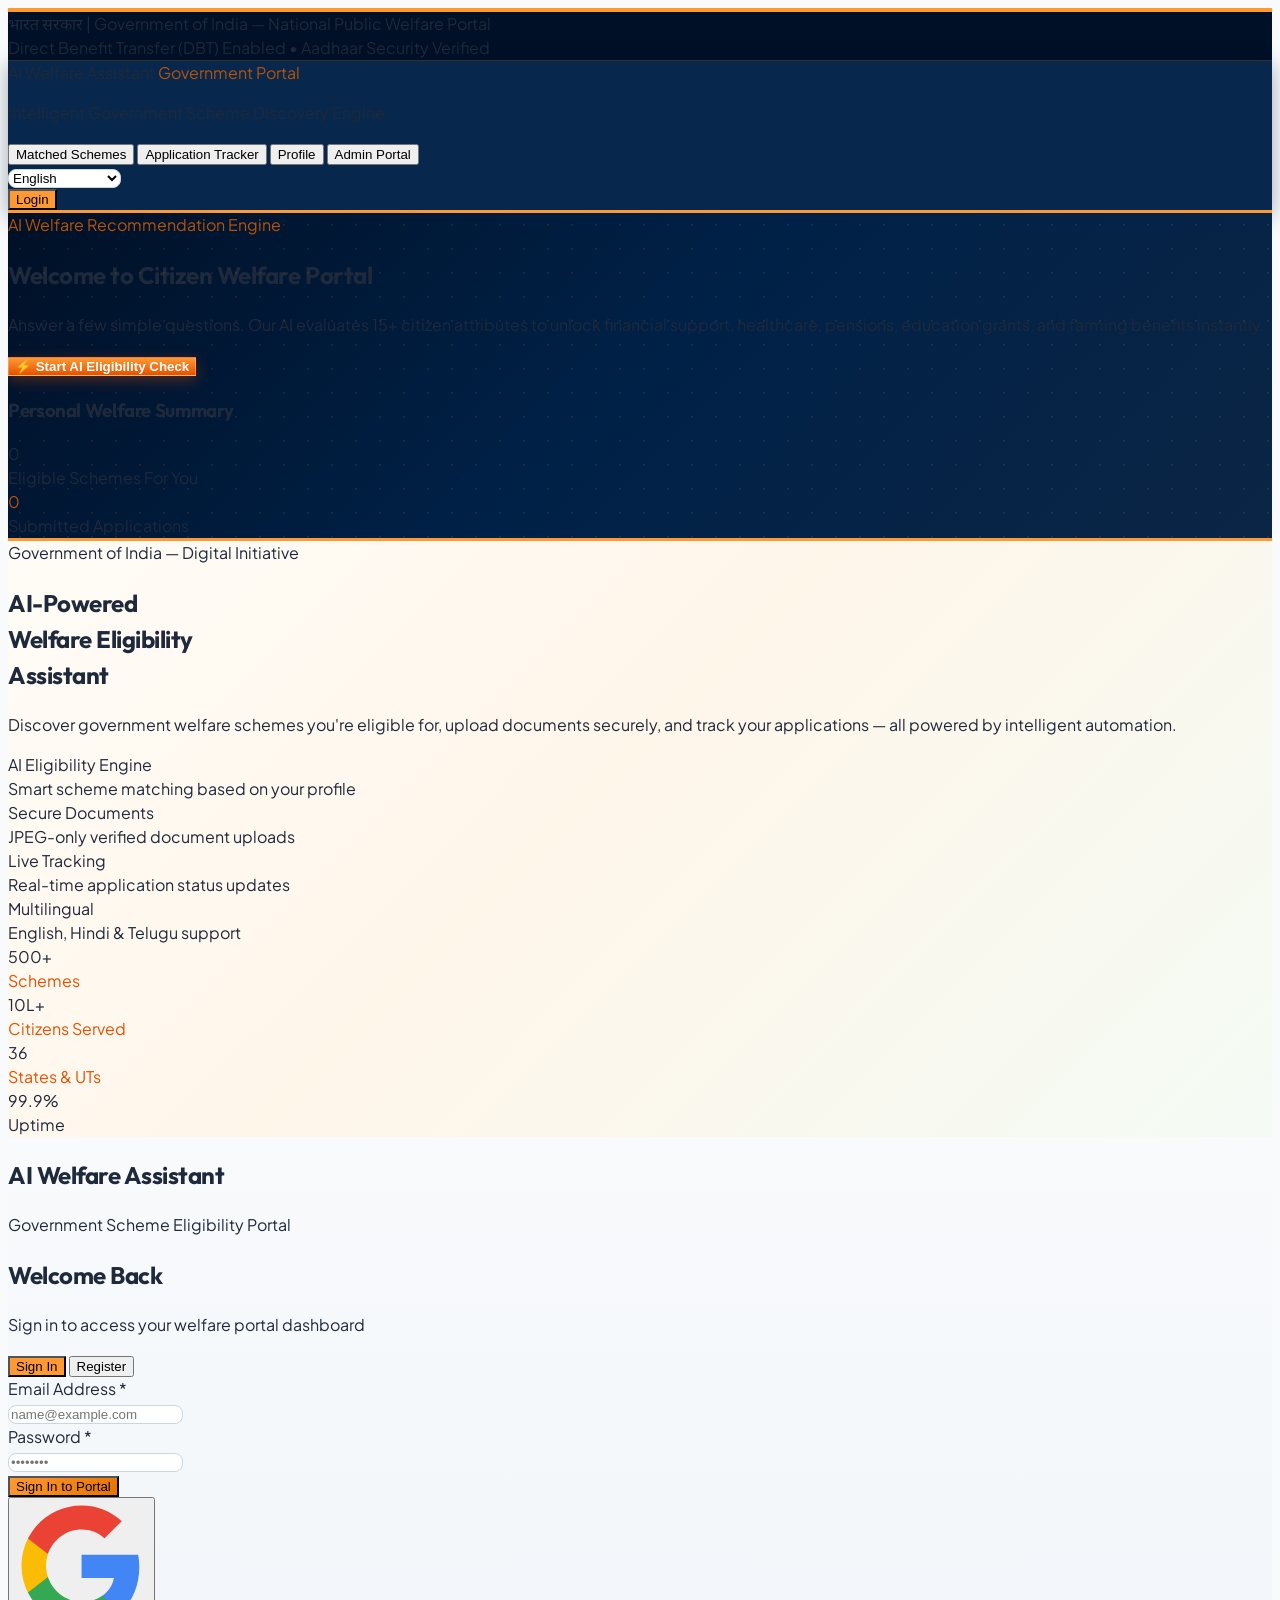
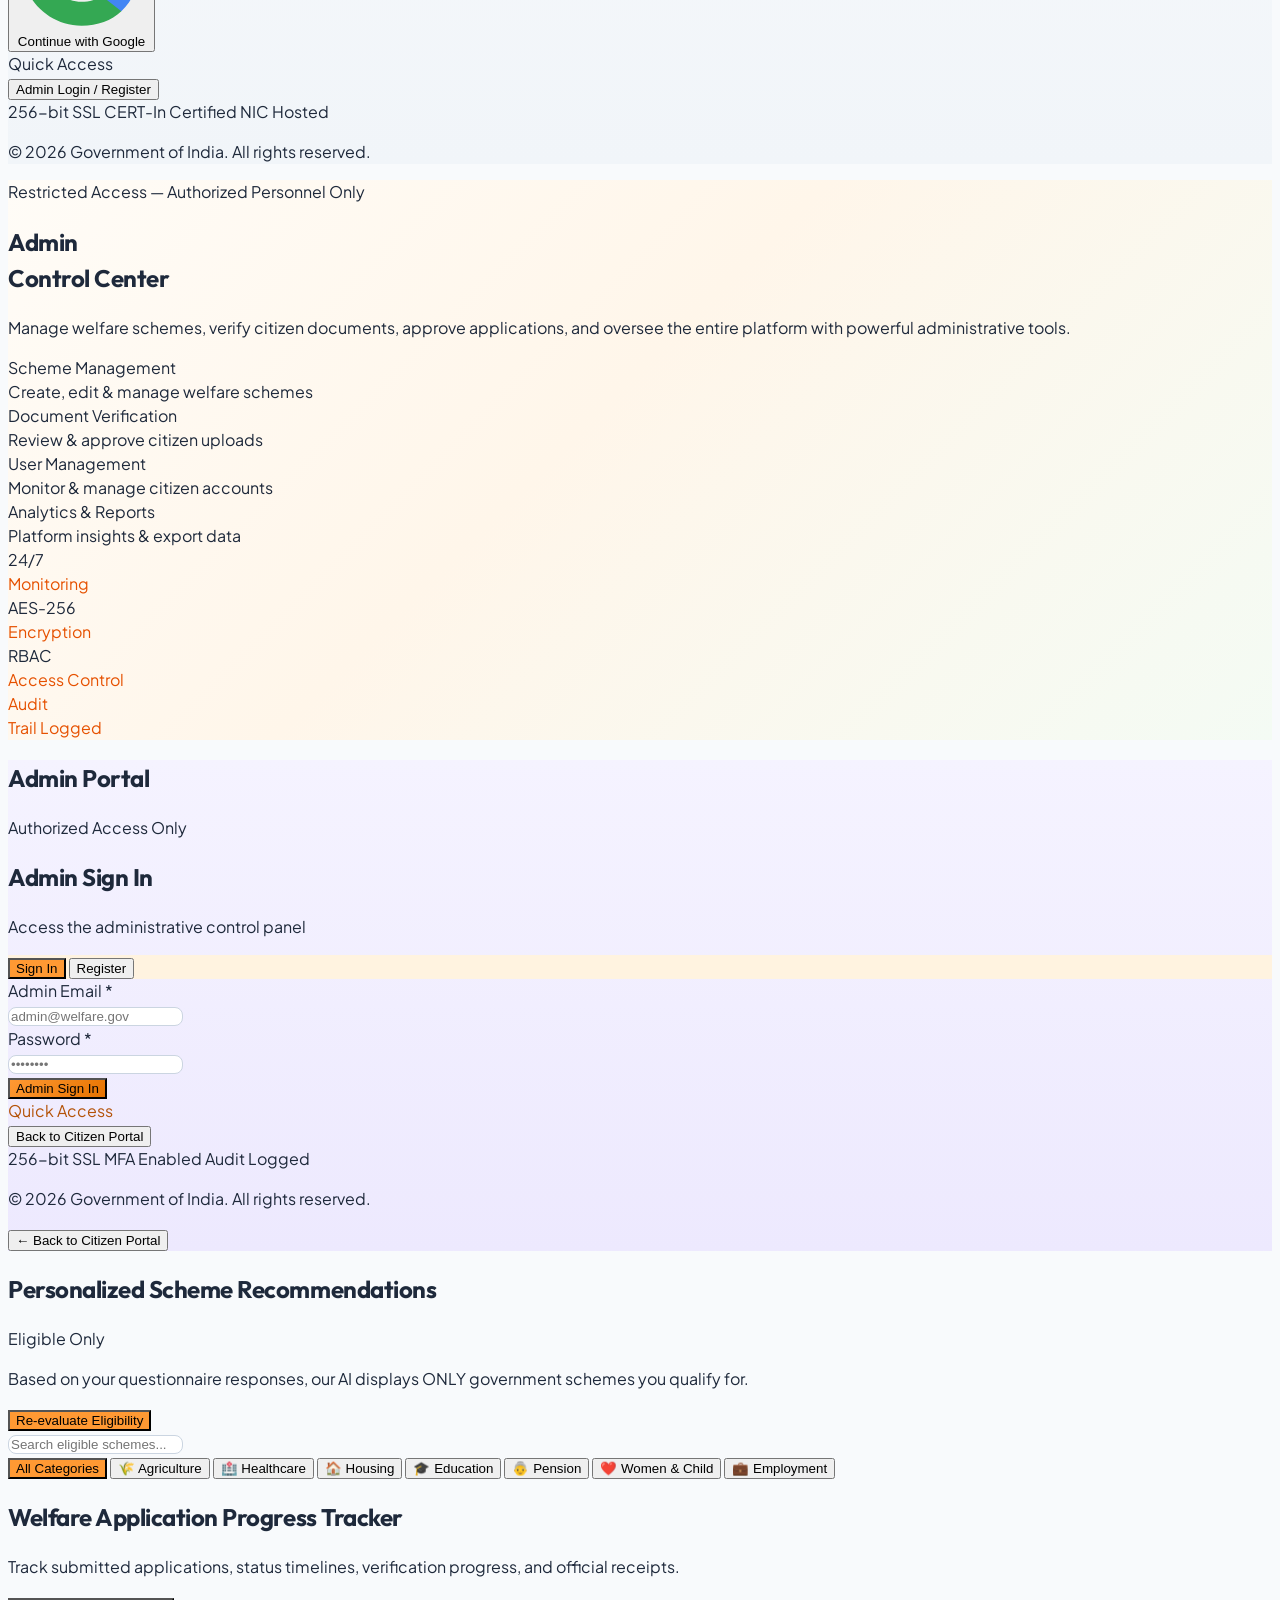
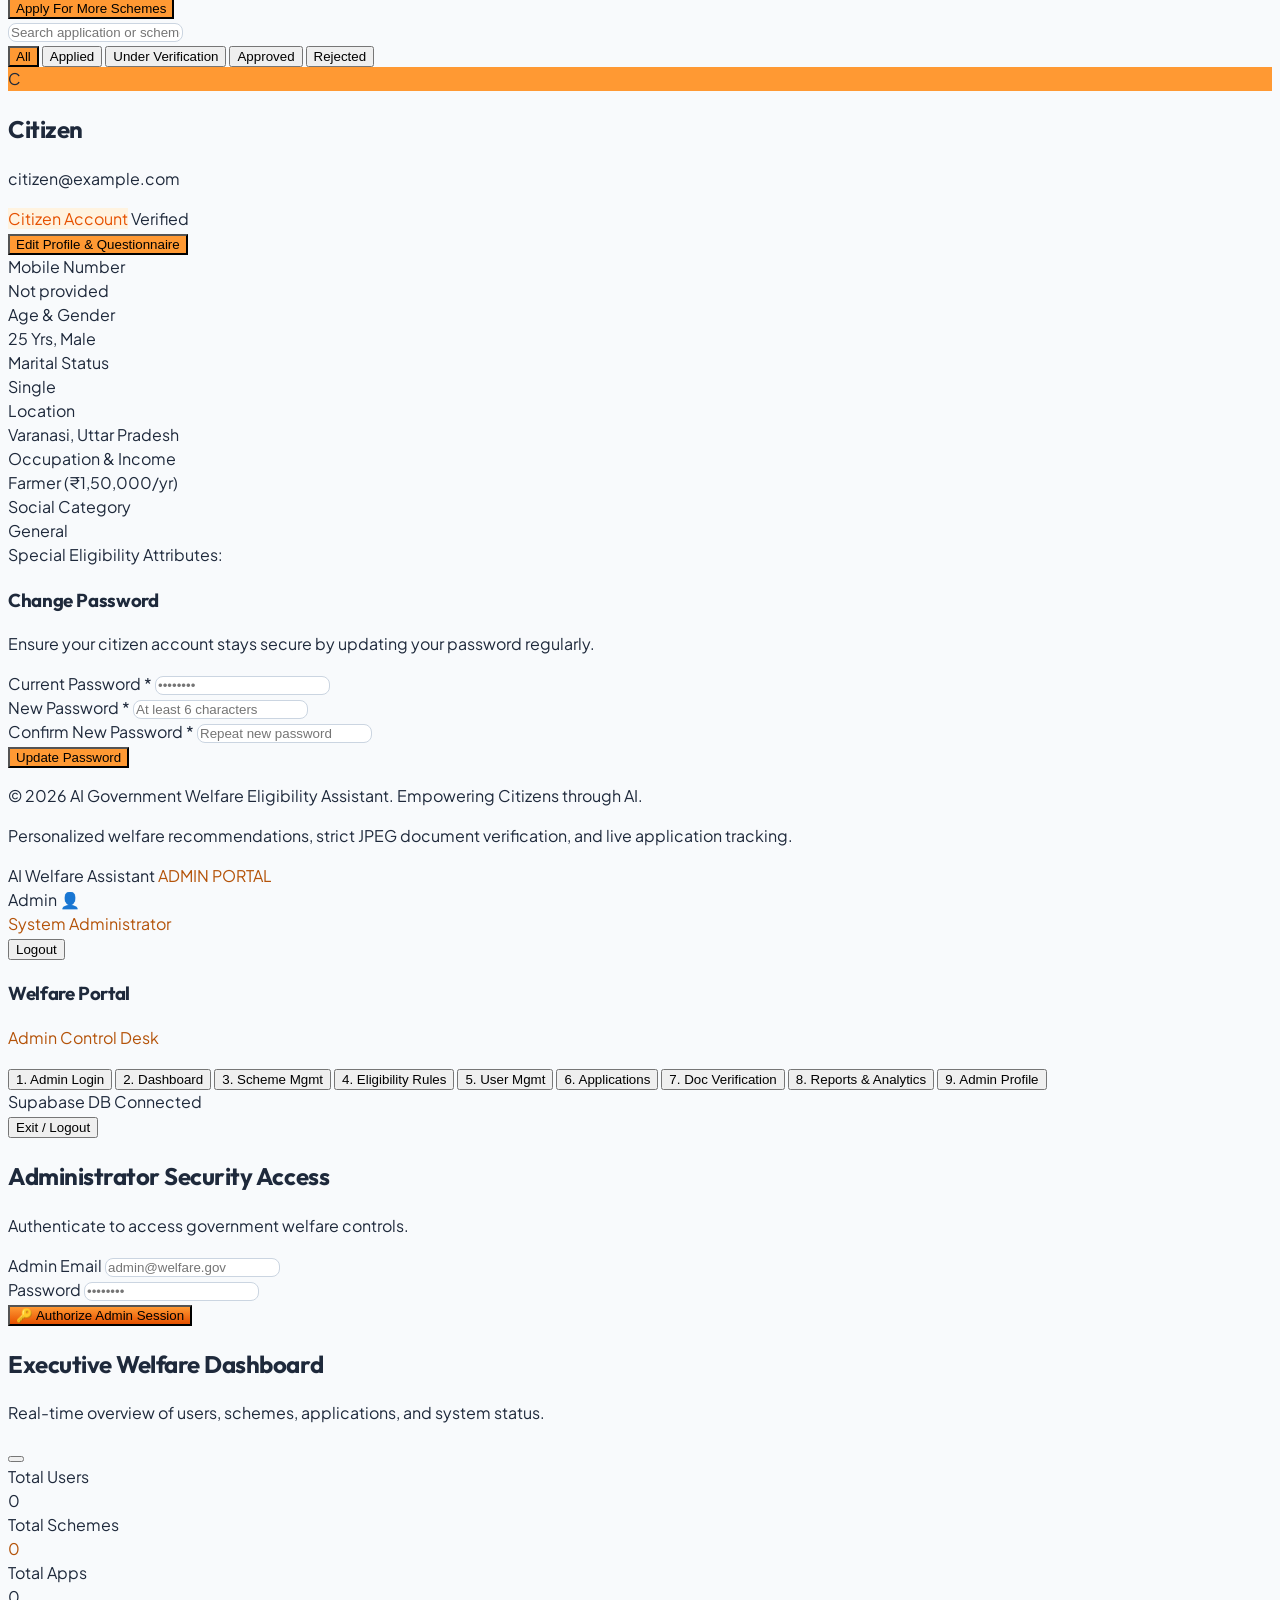
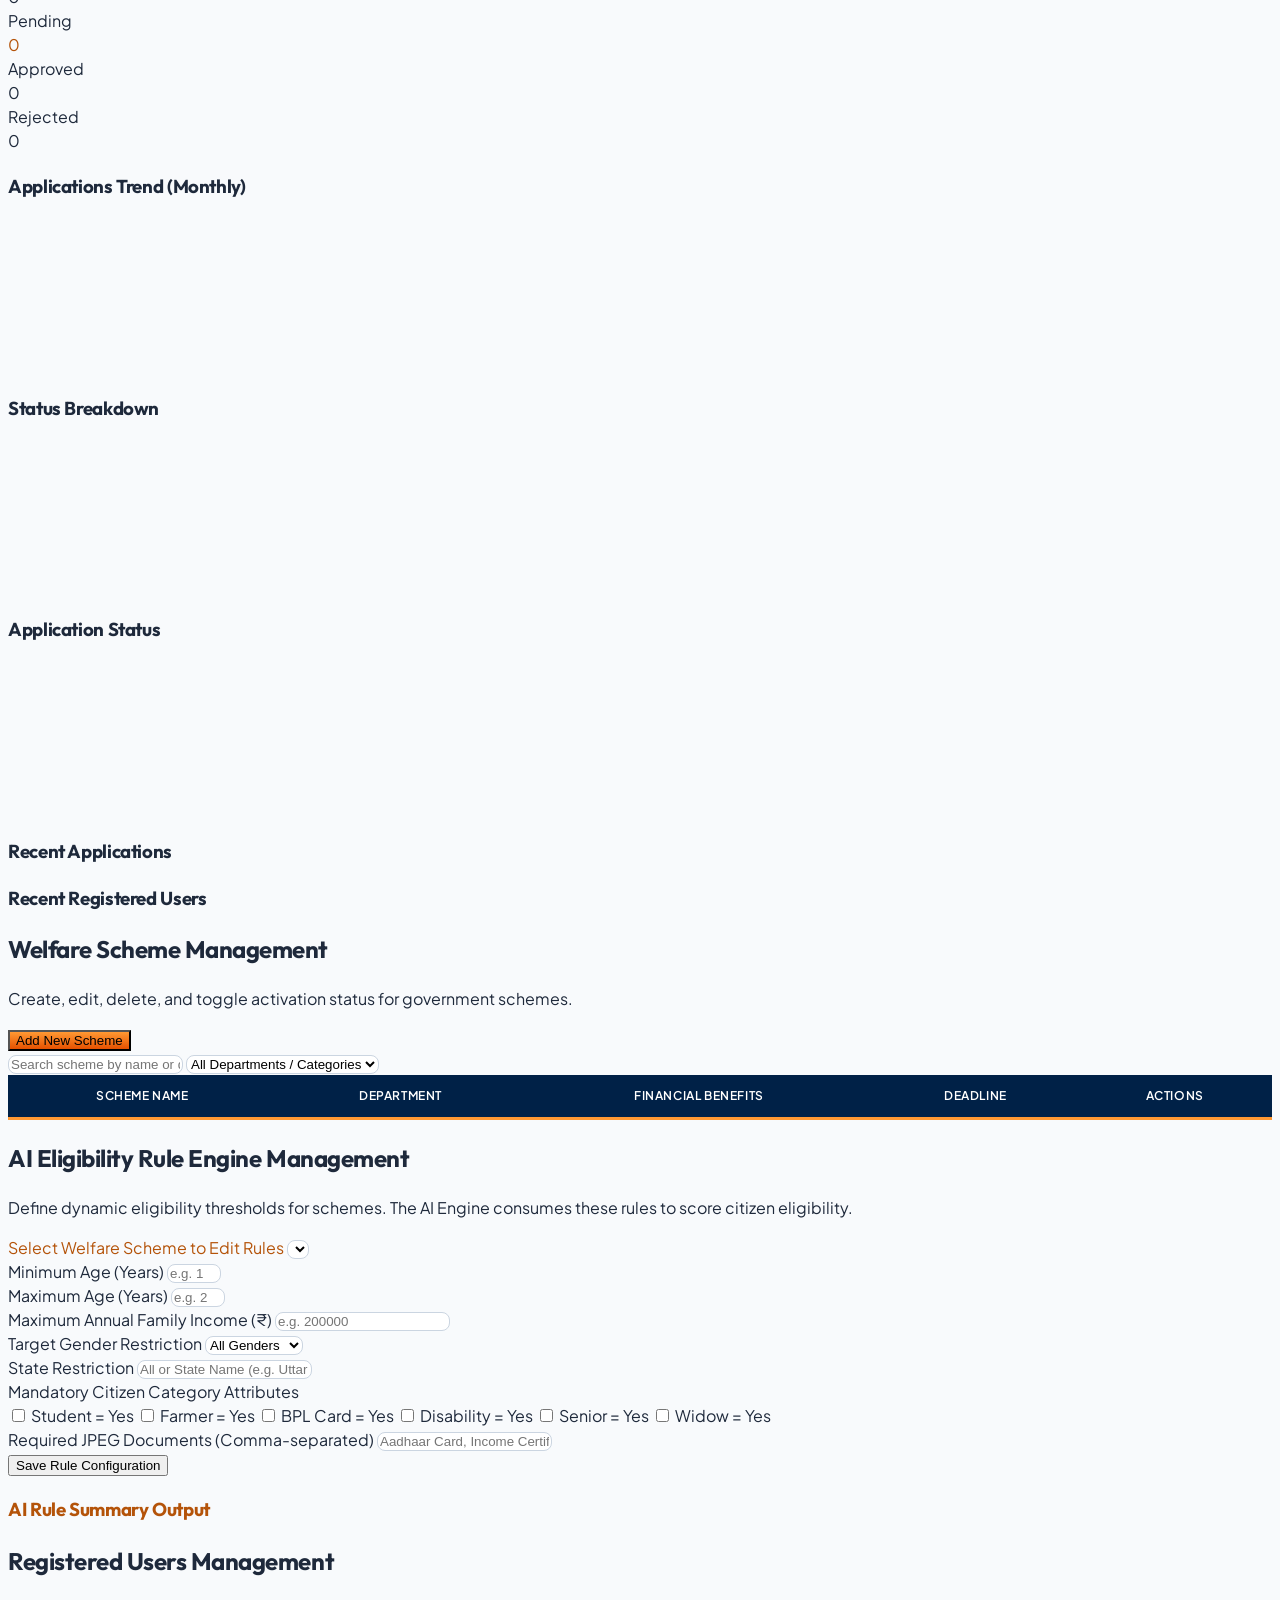
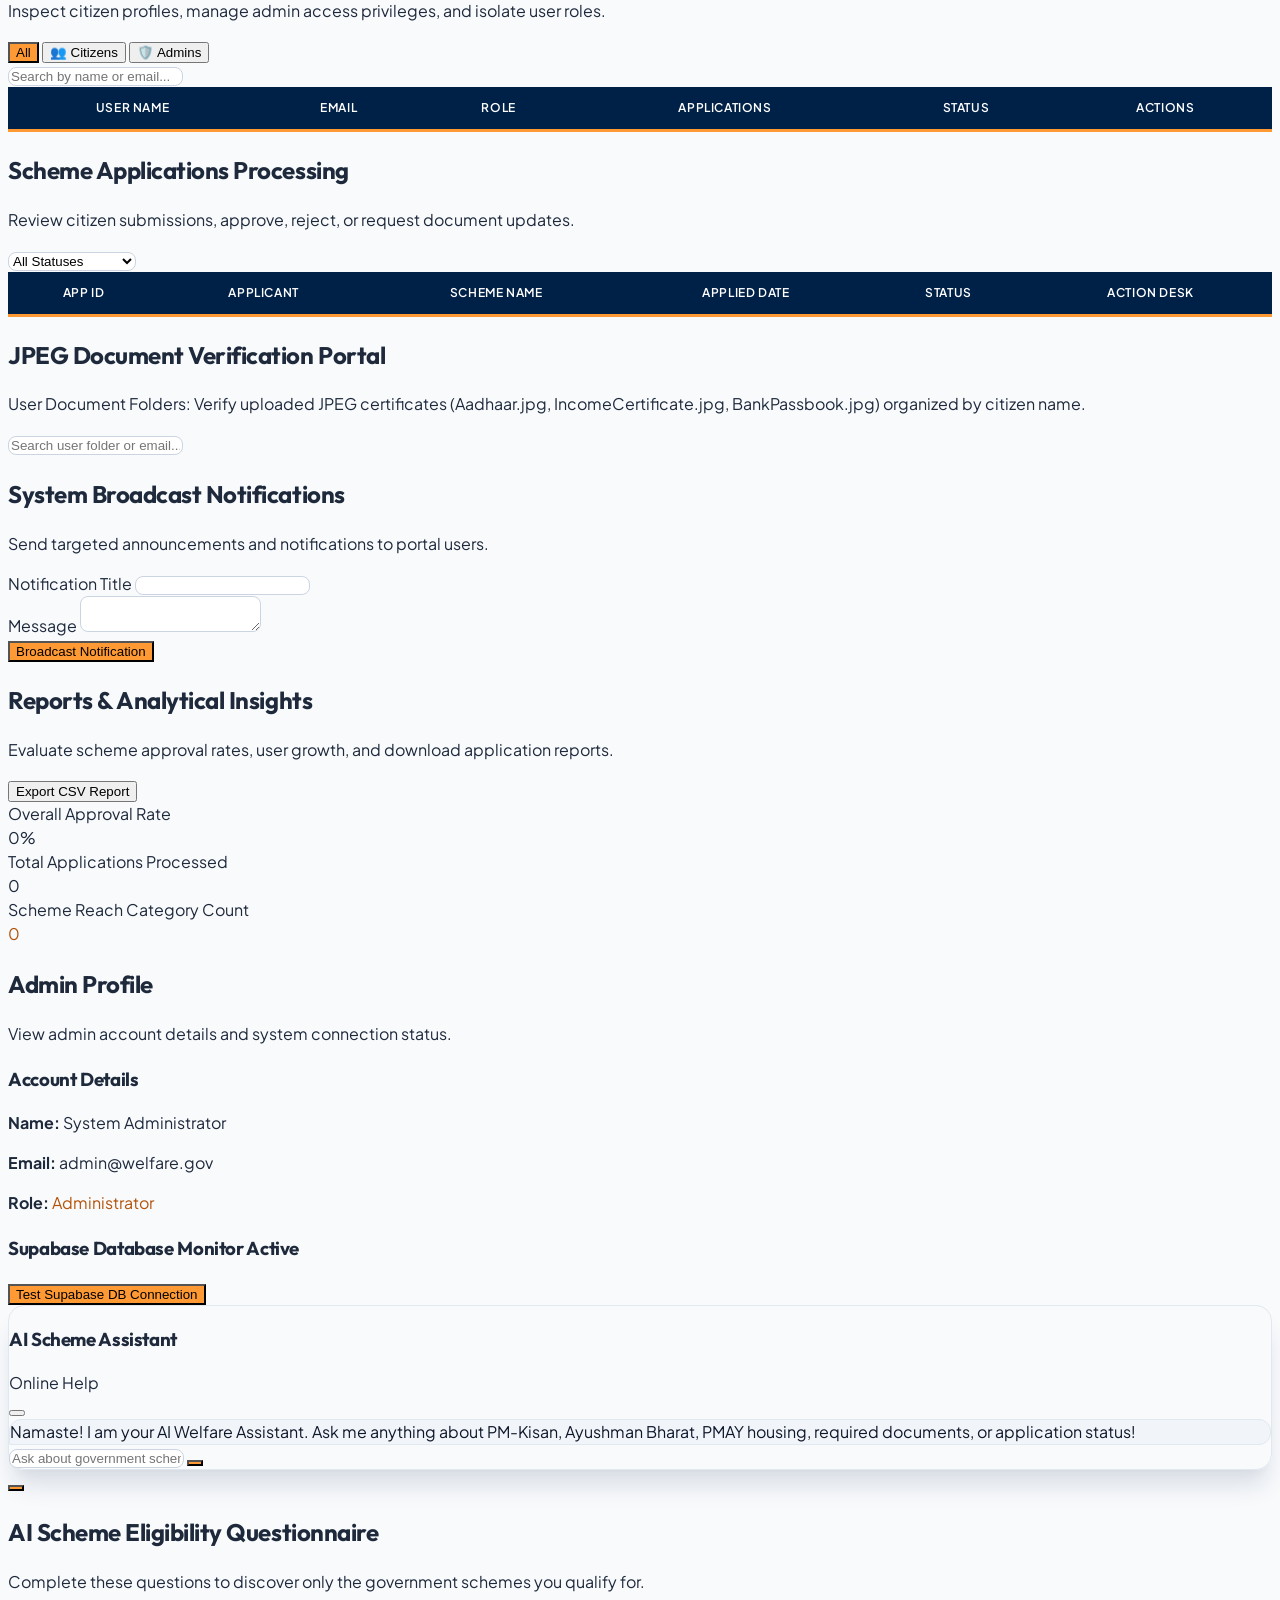
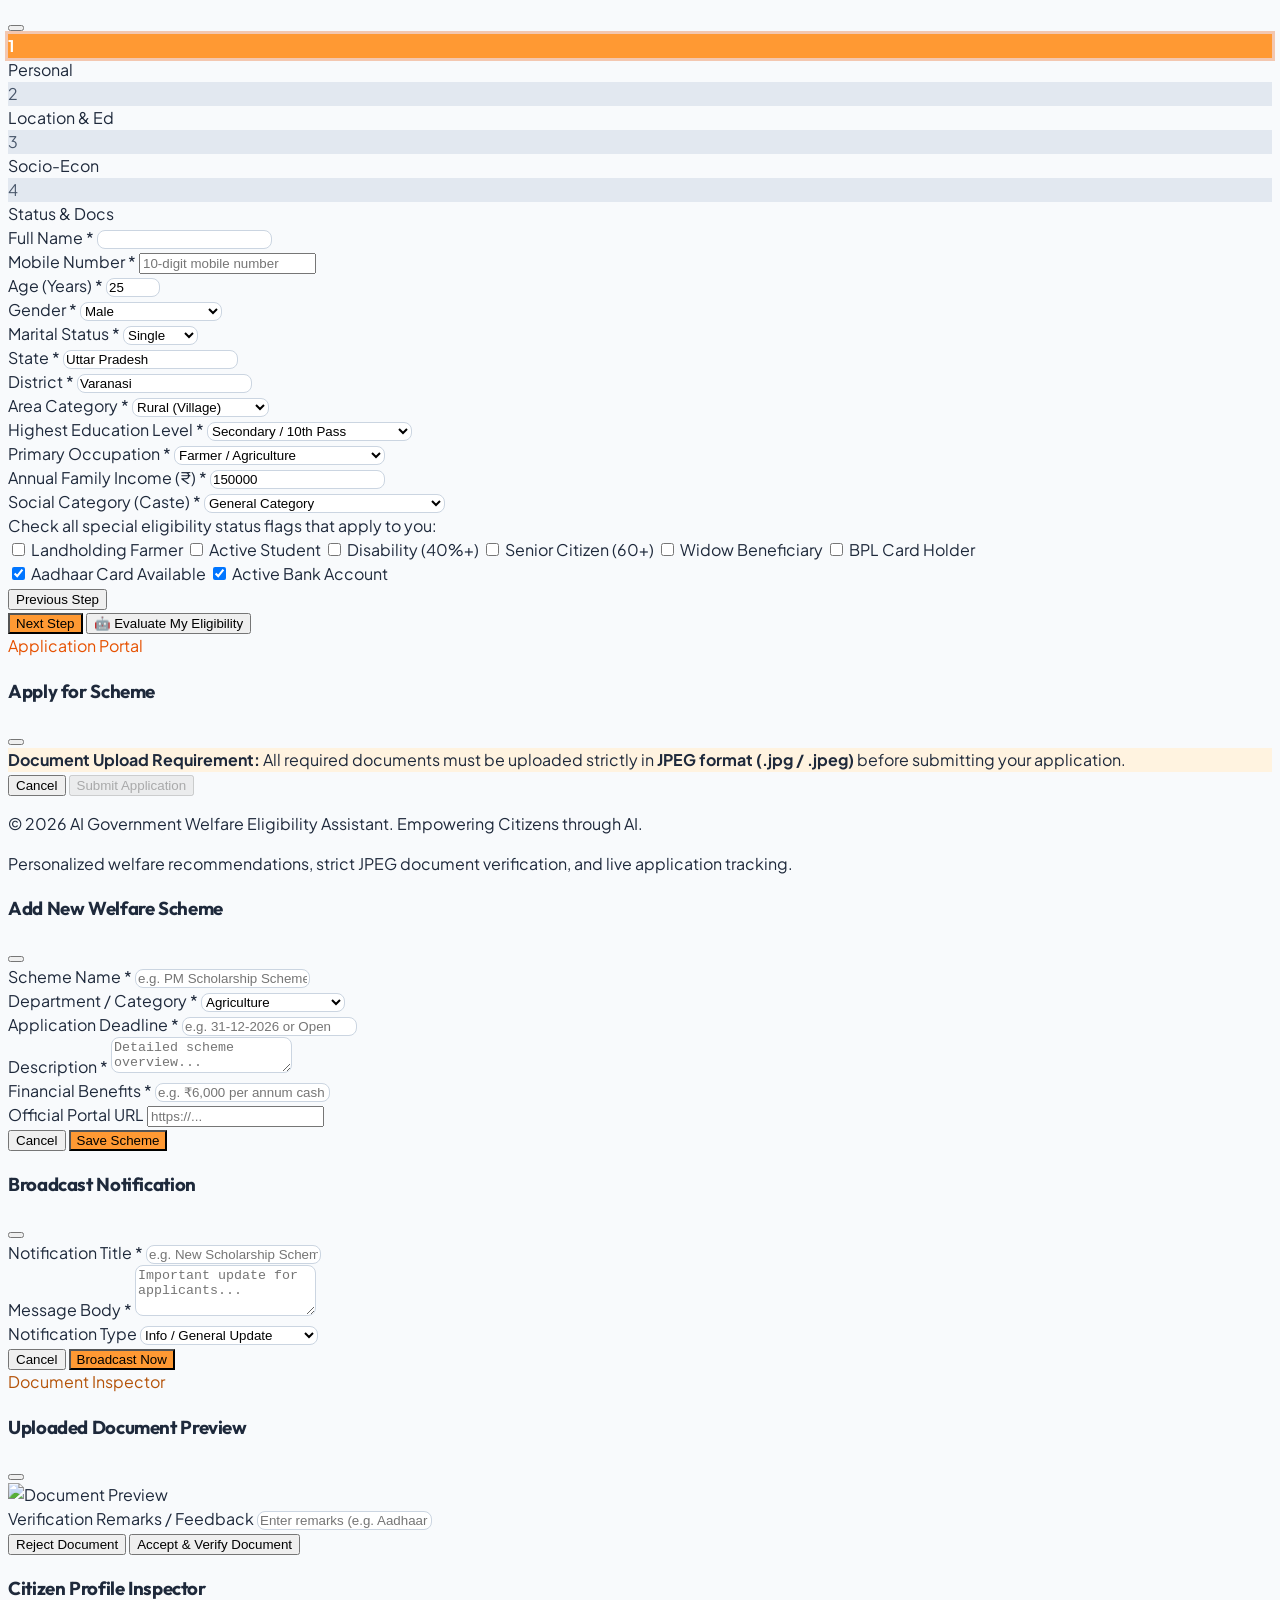
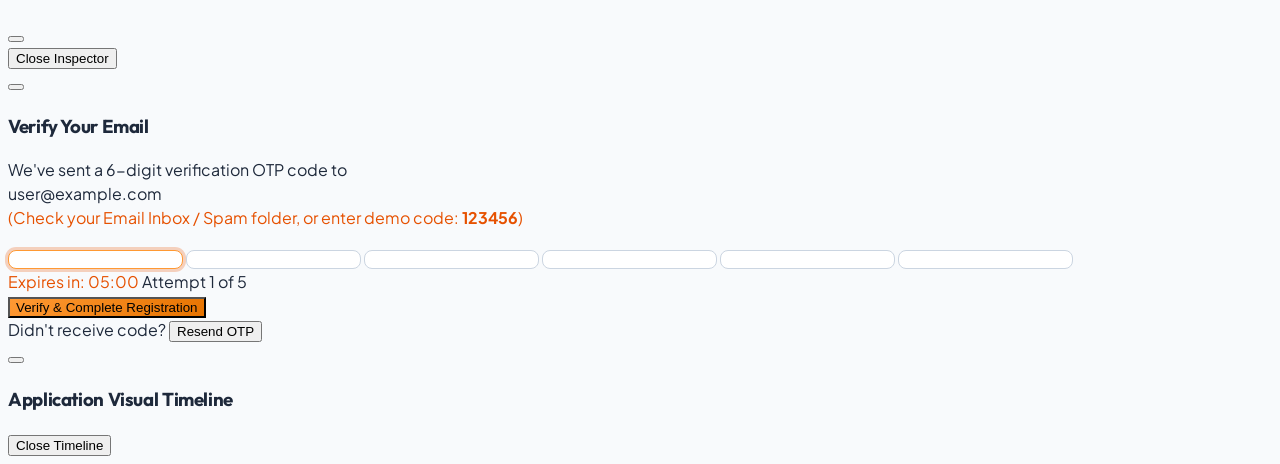
==== index.html @ 6076a1a0 "ui: display demo OTP hint (123456) on email verification modal for instant testing" ====
<!DOCTYPE html>
<html lang="en">

<head>
    <meta charset="UTF-8">
    <meta name="viewport" content="width=device-width, initial-scale=1.0">
    <title>AI Government Welfare Eligibility Assistant | Smart Scheme Discovery</title>
    <meta name="description"
        content="AI-powered government welfare eligibility assistant. Automatically discover eligible schemes, evaluate requirements, upload JPEG documents, and track applications.">

    <!-- Tailwind CSS CDN -->
    <script src="https://cdn.tailwindcss.com"></script>

    <!-- Lucide Icons -->
    <script src="https://unpkg.com/lucide@latest"></script>

    <!-- Chart.js CDN -->
    <script src="https://cdn.jsdelivr.net/npm/chart.js"></script>

    <!-- Supabase JS Client CDN -->
    <script src="https://cdn.jsdelivr.net/npm/@supabase/supabase-js@2"></script>

    <!-- Custom CSS -->
    <link rel="stylesheet" href="./static/css/styles.css?v=6.0">
</head>

<body class="bg-slate-50 text-slate-800 flex flex-col min-h-screen">

    <!-- USER PORTAL STANDALONE LAYOUT CONTAINER -->
    <div id="userLayoutPortal" class="flex flex-col min-h-screen w-full">
        <!-- OFFICIAL GOVERNMENT OF INDIA TOP ANNOUNCEMENT BAR -->
        <div class="goi-top-bar w-full py-1.5 px-4 sm:px-8 text-[11px] font-bold text-white flex items-center justify-between z-50">
            <div class="flex items-center gap-2">
                <span class="inline-block w-2 h-2 rounded-full bg-emerald-400 animate-pulse"></span>
                <span>भारत सरकार | Government of India — National Public Welfare Portal</span>
            </div>
            <div class="hidden md:flex items-center gap-4 text-[10px] text-amber-200">
                <span>Direct Benefit Transfer (DBT) Enabled</span>
                <span>•</span>
                <span>Aadhaar Security Verified</span>
            </div>
        </div>

        <!-- TOP NAVIGATION BAR -->
        <header class="sticky top-0 z-40 glass-nav border-b border-slate-800/60 shadow-lg">
            <div class="max-w-7xl mx-auto px-4 sm:px-6 lg:px-8 h-18 flex items-center justify-between py-3">

                <!-- Logo & Title -->
                <div class="flex items-center gap-3 cursor-pointer" onclick="switchView('profile')">
                    <div
                        class="w-10 h-10 rounded-xl bg-gradient-to-tr from-amber-600 to-amber-700 flex items-center justify-center text-white shadow-md">
                        <i data-lucide="sparkles" class="w-6 h-6"></i>
                    </div>
                    <div>
                        <span id="portalHeaderTitle"
                            class="text-lg font-extrabold text-white tracking-tight flex items-center gap-2">
                            AI Welfare Assistant <span
                                class="text-[10px] uppercase font-bold tracking-widest px-2 py-0.5 rounded-full bg-amber-500/20 text-amber-300 border border-amber-500/30">Government
                                Portal</span>
                        </span>
                        <p id="portalHeaderTagline" class="text-[11px] text-slate-400 font-medium hidden sm:block"
                            data-i18n="tagline">Intelligent Government Scheme Discovery Engine</p>
                    </div>
                </div>

                <!-- Central Nav Links (Visible when logged in) -->
                <nav id="mainNavMenu"
                    class="hidden md:flex items-center gap-1 bg-slate-900/60 p-1.5 rounded-2xl border border-slate-800/80">
                    <button data-view="recommendations"
                        class="nav-link px-4 py-2 rounded-xl text-xs font-semibold text-indigo-400 transition hover:bg-slate-800/80 flex items-center gap-1.5">
                        <i data-lucide="compass" class="w-4 h-4"></i> <span data-i18n="navRecommendations">Matched
                            Schemes</span>
                    </button>
                    <button data-view="applications"
                        class="nav-link px-4 py-2 rounded-xl text-xs font-semibold text-slate-300 transition hover:bg-slate-800/80 flex items-center gap-1.5">
                        <i data-lucide="activity" class="w-4 h-4"></i> <span data-i18n="navApplications">My
                            Applications</span>
                    </button>
                    <button data-view="profile"
                        class="nav-link px-4 py-2 rounded-xl text-xs font-semibold text-slate-300 transition hover:bg-slate-800/80 flex items-center gap-1.5">
                        <i data-lucide="user" class="w-4 h-4"></i> <span>Profile</span>
                    </button>
                    <button id="navAdminTab" data-view="admin"
                        class="nav-link px-4 py-2 rounded-xl text-xs font-semibold text-slate-300 transition hover:bg-slate-800/80 flex items-center gap-1.5 hidden">
                        <i data-lucide="shield" class="w-4 h-4 text-purple-400"></i> <span data-i18n="navAdmin">Admin
                            Portal</span>
                    </button>
                </nav>

                <!-- Right Controls: Language Selector & Auth -->
                <div class="flex items-center gap-3">
                    <!-- Multilingual Switcher -->
                    <div id="navLangContainer"
                        class="relative flex items-center bg-slate-800/90 border border-slate-700/80 rounded-xl px-2.5 py-1.5 text-xs text-white">
                        <i data-lucide="languages" class="w-4 h-4 text-indigo-400 mr-2"></i>
                        <select id="languageSelector"
                            class="bg-transparent text-xs font-semibold text-white focus:outline-none cursor-pointer">
                            <option value="en" class="bg-slate-900 text-white">English</option>
                            <option value="hi" class="bg-slate-900 text-white">हिन्दी (Hindi)</option>
                            <option value="te" class="bg-slate-900 text-white">తెలుగు (Telugu)</option>
                        </select>
                    </div>

                    <!-- User state container -->
                    <div id="navUserContainer" class="hidden items-center gap-2">
                        <div
                            class="flex items-center gap-2 bg-slate-800/90 border border-slate-700/80 rounded-xl px-3 py-1.5">
                            <img id="navUserAvatar" src="https://api.dicebear.com/7.x/avataaars/svg?seed=citizen"
                                class="w-7 h-7 rounded-full bg-slate-700 object-cover border border-indigo-400/50" />
                            <div class="text-left">
                                <div id="userNameLabel" class="text-xs font-bold text-white leading-tight">Citizen</div>
                                <div id="userRoleBadge" class="text-[9px] uppercase font-bold text-emerald-400">VERIFIED CITIZEN</div>
                            </div>
                        </div>
                        <button onclick="logout()"
                            class="p-2 rounded-xl bg-slate-800 text-slate-400 hover:text-white hover:bg-rose-600/80 transition"
                            title="Logout">
                            <i data-lucide="log-out" class="w-4 h-4"></i>
                        </button>
                    </div>

                    <!-- Auth Button when logged out -->
                    <div id="navAuthBtnContainer" class="flex items-center gap-2">
                        <button onclick="switchView('auth-landing')"
                            class="px-4 py-2 rounded-xl bg-indigo-600 hover:bg-indigo-700 text-white font-semibold text-xs transition shadow-md flex items-center gap-1.5">
                            <i data-lucide="log-in" class="w-4 h-4"></i> <span data-i18n="btnLogin">Login /
                                Register</span>
                        </button>
                    </div>
                </div>
            </div>
        </header>

        <!-- HERO & QUICK ASSESSMENT HEADER -->
        <section id="heroSection"
            class="hero-gradient text-white py-10 px-4 sm:px-6 lg:px-8 border-b border-indigo-900/40 relative overflow-hidden hidden">
            <div class="max-w-7xl mx-auto relative z-10 flex flex-col md:flex-row items-center justify-between gap-8">
                <div class="max-w-2xl text-left">
                    <div
                        class="inline-flex items-center gap-2 px-3 py-1 rounded-full bg-indigo-500/20 border border-indigo-400/30 text-indigo-300 text-xs font-bold mb-3">
                        <i data-lucide="cpu" class="w-4 h-4"></i> AI Welfare Recommendation Engine
                    </div>
                    <h1 id="welcomeUserHeading"
                        class="text-2xl sm:text-3xl lg:text-4xl font-extrabold tracking-tight leading-tight mb-2">
                        Welcome to Citizen Welfare Portal
                    </h1>
                    <p class="text-xs sm:text-sm text-slate-300 leading-relaxed mb-6" data-i18n="heroSubtitle">
                        Complete your profile questionnaire. Our AI rules engine evaluates your eligibility attributes
                        to
                        display ONLY the government schemes you qualify for.
                    </p>

                    <div class="flex flex-wrap items-center gap-3">
                        <button onclick="openWizardModal()"
                            class="gradient-btn px-6 py-3 rounded-2xl text-white font-bold text-xs shadow-xl flex items-center gap-2 cursor-pointer">
                            <i data-lucide="wand-2" class="w-4 h-4"></i> <span data-i18n="btnStartWizard">⚡ AI
                                Eligibility
                                Check</span>
                        </button>
                    </div>
                </div>

                <!-- Quick Stats Card -->
                <div
                    class="w-full md:w-80 bg-slate-900/80 border border-slate-800/90 rounded-2xl p-5 shadow-2xl backdrop-blur-md">
                    <h3
                        class="text-xs font-bold text-slate-400 uppercase tracking-wider mb-4 flex items-center justify-between">
                        <span>Personal Welfare Summary</span>
                        <span class="w-2 h-2 rounded-full bg-emerald-400 animate-ping"></span>
                    </h3>
                    <div class="space-y-3">
                        <div
                            class="flex items-center justify-between p-3 rounded-xl bg-slate-800/60 border border-slate-700/60">
                            <div>
                                <div id="statEligibleCount" class="text-2xl font-extrabold text-emerald-400">0</div>
                                <div class="text-[11px] text-slate-400">Eligible Schemes For You</div>
                            </div>
                            <i data-lucide="check-circle-2" class="w-7 h-7 text-emerald-400/80"></i>
                        </div>

                        <div
                            class="flex items-center justify-between p-3 rounded-xl bg-slate-800/60 border border-slate-700/60">
                            <div>
                                <div id="statAppliedCount" class="text-2xl font-extrabold text-indigo-400">0</div>
                                <div class="text-[11px] text-slate-400">Submitted Applications</div>
                            </div>
                            <i data-lucide="send" class="w-7 h-7 text-indigo-400/80"></i>
                        </div>
                    </div>
                </div>
            </div>
        </section>

        <!-- MAIN APP CONTENT AREA -->
        <main class="flex-grow max-w-7xl w-full mx-auto px-4 sm:px-6 lg:px-8 py-8">

            <!-- INITIAL LANDING SCREEN: PREMIUM LOGIN & REGISTER GATEWAY -->
            <section id="view-auth-landing" class="view-section py-0 -mx-4 sm:-mx-6 lg:-mx-8 -my-8">
                <div class="min-h-[calc(100vh-72px)] flex flex-col lg:flex-row">

                    <!-- LEFT PANEL: BRANDING & FEATURES -->
                    <div class="hidden lg:flex lg:w-[55%] relative overflow-hidden border-r border-amber-200/80"
                        style="background: linear-gradient(135deg, #fffcf7 0%, #fff6ea 45%, #f4fbf4 100%);">
                        <!-- Content -->
                        <div class="relative z-10 flex flex-col justify-center px-16 py-12 w-full">
                            <!-- Government Badge -->
                            <div
                                class="inline-flex items-center gap-2 px-4 py-1.5 rounded-full bg-amber-100 border border-amber-300 text-amber-900 text-xs font-bold mb-8 w-fit shadow-sm">
                                <i data-lucide="badge-check" class="w-4 h-4 text-emerald-600"></i>
                                Government of India — Digital Initiative
                            </div>

                            <!-- Headline -->
                            <h1 class="text-4xl xl:text-5xl font-black text-slate-900 tracking-tight leading-[1.15] mb-5">
                                AI-Powered<br>
                                <span
                                    class="bg-gradient-to-r from-amber-600 via-orange-600 to-emerald-600 bg-clip-text text-transparent">Welfare
                                    Eligibility</span><br>
                                Assistant
                            </h1>
                            <p class="text-sm text-slate-700 font-medium leading-relaxed max-w-md mb-10">
                                Discover government welfare schemes you're eligible for, upload documents securely, and
                                track your applications — all powered by intelligent automation.
                            </p>

                            <!-- Feature Grid -->
                            <div class="grid grid-cols-2 gap-4 max-w-lg">
                                <div
                                    class="flex items-start gap-3 p-4 rounded-2xl bg-white border border-amber-200/80 shadow-md">
                                    <div
                                        class="w-10 h-10 rounded-xl bg-amber-100 flex items-center justify-center shrink-0">
                                        <i data-lucide="brain" class="w-5 h-5 text-amber-700"></i>
                                    </div>
                                    <div>
                                        <div class="text-xs font-black text-slate-900">AI Eligibility Engine</div>
                                        <div class="text-[11px] text-slate-600 font-medium mt-0.5">Smart scheme matching based
                                            on your profile</div>
                                    </div>
                                </div>
                                <div
                                    class="flex items-start gap-3 p-4 rounded-2xl bg-white border border-emerald-200/80 shadow-md">
                                    <div
                                        class="w-10 h-10 rounded-xl bg-emerald-100 flex items-center justify-center shrink-0">
                                        <i data-lucide="file-check-2" class="w-5 h-5 text-emerald-700"></i>
                                    </div>
                                    <div>
                                        <div class="text-xs font-black text-slate-900">Secure Documents</div>
                                        <div class="text-[11px] text-slate-600 font-medium mt-0.5">JPEG-only verified document
                                            uploads</div>
                                    </div>
                                </div>
                                <div
                                    class="flex items-start gap-3 p-4 rounded-2xl bg-white border border-orange-200/80 shadow-md">
                                    <div
                                        class="w-10 h-10 rounded-xl bg-orange-100 flex items-center justify-center shrink-0">
                                        <i data-lucide="activity" class="w-5 h-5 text-orange-700"></i>
                                    </div>
                                    <div>
                                        <div class="text-xs font-black text-slate-900">Live Tracking</div>
                                        <div class="text-[11px] text-slate-600 font-medium mt-0.5">Real-time application status
                                            updates</div>
                                    </div>
                                </div>
                                <div
                                    class="flex items-start gap-3 p-4 rounded-2xl bg-white border border-slate-200/80 shadow-md">
                                    <div
                                        class="w-10 h-10 rounded-xl bg-slate-100 flex items-center justify-center shrink-0">
                                        <i data-lucide="languages" class="w-5 h-5 text-slate-800"></i>
                                    </div>
                                    <div>
                                        <div class="text-xs font-black text-slate-900">Multilingual</div>
                                        <div class="text-[11px] text-slate-600 font-medium mt-0.5">English, Hindi & Telugu
                                            support</div>
                                    </div>
                                </div>
                            </div>

                            <!-- Trust Badges -->
                            <div class="flex items-center gap-6 mt-10 pt-8 border-t border-amber-200/80">
                                <div class="text-center">
                                    <div class="text-2xl font-black text-slate-900">500+</div>
                                    <div class="text-[10px] text-amber-800 uppercase font-bold tracking-wider">
                                        Schemes</div>
                                </div>
                                <div class="w-px h-8 bg-amber-200"></div>
                                <div class="text-center">
                                    <div class="text-2xl font-black text-slate-900">10L+</div>
                                    <div class="text-[10px] text-amber-800 uppercase font-bold tracking-wider">
                                        Citizens Served</div>
                                </div>
                                <div class="w-px h-8 bg-amber-200"></div>
                                <div class="text-center">
                                    <div class="text-2xl font-black text-slate-900">36</div>
                                    <div class="text-[10px] text-amber-800 uppercase font-bold tracking-wider">
                                        States & UTs</div>
                                </div>
                                <div class="w-px h-8 bg-amber-200"></div>
                                <div class="text-center">
                                    <div class="text-2xl font-black text-emerald-700">99.9%</div>
                                    <div class="text-[10px] text-emerald-800 uppercase font-bold tracking-wider">
                                        Uptime</div>
                                </div>
                            </div>
                        </div>
                    </div>

                    <!-- RIGHT PANEL: LOGIN/REGISTER FORM -->
                    <div class="flex-1 flex items-center justify-center px-6 py-10 lg:py-0"
                        style="background: linear-gradient(180deg, #f8fafc 0%, #f1f5f9 100%);">
                        <div class="w-full max-w-md">

                            <!-- Mobile-only Logo -->
                            <div class="lg:hidden text-center mb-8">
                                <div
                                    class="w-16 h-16 rounded-2xl bg-gradient-to-tr from-amber-600 to-amber-700 flex items-center justify-center text-white mx-auto mb-4 shadow-xl">
                                    <i data-lucide="shield-check" class="w-8 h-8"></i>
                                </div>
                                <h2 class="text-xl font-black text-slate-900">AI Welfare Assistant</h2>
                                <p class="text-xs text-slate-500 mt-1">Government Scheme Eligibility Portal</p>
                            </div>

                            <!-- Form Card -->
                            <div
                                class="bg-white rounded-3xl shadow-xl border border-slate-200/80 p-8 relative overflow-hidden">
                                <!-- Decorative Top Accent (Indian Flag Tricolor) -->
                                <div
                                    class="absolute top-0 left-0 right-0 h-1.5"
                                    style="background: linear-gradient(90deg, #ff9933 0%, #ffffff 50%, #138808 100%);">
                                </div>

                                <!-- Header -->
                                <div class="text-center mb-6 pt-2">
                                    <div
                                        class="hidden lg:flex w-14 h-14 rounded-2xl bg-gradient-to-tr from-amber-600 to-amber-700 items-center justify-center text-white mx-auto mb-4 shadow-lg">
                                        <i data-lucide="shield-check" class="w-7 h-7"></i>
                                    </div>
                                    <h2 id="authLandingTitle" class="text-xl font-black text-slate-900 tracking-tight">
                                        Welcome Back</h2>
                                    <p id="authLandingSubtitle" class="text-xs text-slate-500 mt-1.5">Sign in to access
                                        your welfare portal dashboard</p>
                                </div>

                                <!-- Auth Tab Toggle -->
                                <div
                                    class="grid grid-cols-2 p-1 rounded-2xl bg-slate-100 border border-slate-200/80 mb-6 text-xs font-bold">
                                    <button type="button" id="tabAuthLogin" onclick="toggleLandingAuthMode('login')"
                                        class="py-2.5 rounded-xl bg-amber-600 text-white shadow-md transition-all duration-200 flex items-center justify-center gap-1.5">
                                        <i data-lucide="log-in" class="w-3.5 h-3.5"></i> Sign In
                                    </button>
                                    <button type="button" id="tabAuthRegister"
                                        onclick="toggleLandingAuthMode('register')"
                                        class="py-2.5 rounded-xl text-slate-500 hover:text-slate-800 transition-all duration-200 flex items-center justify-center gap-1.5">
                                        <i data-lucide="user-plus" class="w-3.5 h-3.5"></i> Register
                                    </button>
                                </div>

                                <!-- Form -->
                                <form id="landingAuthForm" onsubmit="handleAuthLandingFormSubmit(event); return false;" class="space-y-4 text-left">
                                    <div id="landingAuthNameGroup" style="display: none;">
                                        <label class="block text-xs font-bold text-slate-700 mb-1.5">Full Name *</label>
                                        <div class="relative">
                                            <i data-lucide="user"
                                                class="w-4 h-4 text-slate-400 absolute left-3.5 top-1/2 -translate-y-1/2"></i>
                                            <input type="text" id="landingAuthName" placeholder="Enter your full name"
                                                class="w-full pl-10 pr-4 py-3 rounded-xl bg-slate-50 border border-slate-200 text-sm font-medium focus:outline-none focus:ring-2 focus:ring-indigo-500/30 focus:border-indigo-500 transition-all">
                                        </div>
                                    </div>

                                    <div id="landingAuthMobileGroup" style="display: none;">
                                        <label class="block text-xs font-bold text-slate-700 mb-1.5">Mobile Number
                                            *</label>
                                        <div class="relative">
                                            <i data-lucide="smartphone"
                                                class="w-4 h-4 text-slate-400 absolute left-3.5 top-1/2 -translate-y-1/2"></i>
                                            <input type="tel" id="landingAuthMobile"
                                                placeholder="10-digit mobile number"
                                                class="w-full pl-10 pr-4 py-3 rounded-xl bg-slate-50 border border-slate-200 text-sm font-medium focus:outline-none focus:ring-2 focus:ring-indigo-500/30 focus:border-indigo-500 transition-all">
                                        </div>
                                    </div>

                                    <div>
                                        <label class="block text-xs font-bold text-slate-700 mb-1.5">Email Address
                                            *</label>
                                        <div class="relative">
                                            <i data-lucide="mail"
                                                class="w-4 h-4 text-slate-400 absolute left-3.5 top-1/2 -translate-y-1/2"></i>
                                            <input type="email" id="landingAuthEmail" placeholder="name@example.com"
                                                required
                                                class="w-full pl-10 pr-4 py-3 rounded-xl bg-slate-50 border border-slate-200 text-sm font-medium focus:outline-none focus:ring-2 focus:ring-indigo-500/30 focus:border-indigo-500 transition-all">
                                        </div>
                                    </div>

                                    <div>
                                        <label class="block text-xs font-bold text-slate-700 mb-1.5">Password *</label>
                                        <div class="relative">
                                            <i data-lucide="lock"
                                                class="w-4 h-4 text-slate-400 absolute left-3.5 top-1/2 -translate-y-1/2"></i>
                                            <input type="password" id="landingAuthPassword" placeholder="••••••••"
                                                required
                                                class="w-full pl-10 pr-4 py-3 rounded-xl bg-slate-50 border border-slate-200 text-sm font-medium focus:outline-none focus:ring-2 focus:ring-indigo-500/30 focus:border-indigo-500 transition-all">
                                        </div>
                                    </div>

                                    <div id="landingAuthConfirmPasswordGroup" style="display: none;">
                                        <label class="block text-xs font-bold text-slate-700 mb-1.5">Confirm Password *</label>
                                        <div class="relative">
                                            <i data-lucide="lock"
                                                class="w-4 h-4 text-slate-400 absolute left-3.5 top-1/2 -translate-y-1/2"></i>
                                            <input type="password" id="landingAuthConfirmPassword" placeholder="••••••••"
                                                class="w-full pl-10 pr-4 py-3 rounded-xl bg-slate-50 border border-slate-200 text-sm font-medium focus:outline-none focus:ring-2 focus:ring-indigo-500/30 focus:border-indigo-500 transition-all">
                                        </div>
                                    </div>

                                    <button type="submit" id="btnLandingAuthSubmit"
                                        class="w-full py-3.5 rounded-xl text-white font-bold text-sm shadow-lg transition-all duration-200 flex items-center justify-center gap-2 cursor-pointer hover:shadow-xl hover:scale-[1.01] active:scale-[0.99]"
                                        style="background: linear-gradient(135deg, #ff9933 0%, #e67300 100%);">
                                        <i data-lucide="log-in" class="w-4 h-4"></i> Sign In to Portal
                                    </button>
                                </form>

                                <!-- Google OAuth Sign-In Button -->
                                <button type="button" onclick="handleGoogleSignIn('citizen')"
                                    class="w-full mt-3 py-3 rounded-xl bg-white text-slate-700 hover:bg-slate-50 font-bold text-xs border border-slate-300 transition-all duration-200 flex items-center justify-center gap-2.5 cursor-pointer shadow-sm hover:shadow-md">
                                    <svg class="w-4 h-4" viewBox="0 0 24 24">
                                        <path fill="#4285F4" d="M22.56 12.25c0-.78-.07-1.53-.2-2.25H12v4.26h5.92c-.26 1.37-1.04 2.53-2.21 3.31v2.77h3.57c2.08-1.92 3.28-4.74 3.28-8.09z"/>
                                        <path fill="#34A853" d="M12 23c2.97 0 5.46-.98 7.28-2.66l-3.57-2.77c-.98.66-2.23 1.06-3.71 1.06-2.86 0-5.29-1.93-6.16-4.53H2.18v2.84C3.99 20.53 7.7 23 12 23z"/>
                                        <path fill="#FBBC05" d="M5.84 14.09c-.22-.66-.35-1.36-.35-2.09s.13-1.43.35-2.09V7.06H2.18C1.43 8.55 1 10.22 1 12s.43 3.45 1.18 4.94l2.85-2.22.81-.63z"/>
                                        <path fill="#EA4335" d="M12 5.38c1.62 0 3.06.56 4.21 1.64l3.15-3.15C17.45 2.09 14.97 1 12 1 7.7 1 3.99 3.47 2.18 7.06l3.66 2.84c.87-2.6 3.3-4.52 6.16-4.52z"/>
                                    </svg>
                                    <span>Continue with Google</span>
                                </button>

                                <!-- Divider -->
                                <div class="flex items-center gap-3 my-5">
                                    <div class="flex-1 h-px bg-slate-200"></div>
                                    <span class="text-[10px] font-bold text-slate-400 uppercase tracking-widest">Quick
                                        Access</span>
                                    <div class="flex-1 h-px bg-slate-200"></div>
                                </div>

                                <button type="button" onclick="switchView('admin-auth')"
                                    class="w-full py-2.5 rounded-xl bg-slate-50 text-slate-700 hover:bg-slate-100 font-bold text-xs border border-slate-200/80 transition-all duration-200 flex items-center justify-center gap-1.5 cursor-pointer hover:shadow-md">
                                    <i data-lucide="shield-alert" class="w-3.5 h-3.5"></i> Admin Login / Register
                                </button>
                            </div>

                            <!-- Security Footer -->
                            <div class="text-center mt-6 space-y-2">
                                <div
                                    class="flex items-center justify-center gap-4 text-[10px] text-slate-400 font-medium">
                                    <span class="flex items-center gap-1"><i data-lucide="lock"
                                            class="w-3 h-3 text-emerald-500"></i> 256-bit SSL</span>
                                    <span class="flex items-center gap-1"><i data-lucide="shield-check"
                                            class="w-3 h-3 text-emerald-500"></i> CERT-In Certified</span>
                                    <span class="flex items-center gap-1"><i data-lucide="server"
                                            class="w-3 h-3 text-emerald-500"></i> NIC Hosted</span>
                                </div>
                                <p class="text-[10px] text-slate-400 mb-4">© 2026 Government of India. All rights
                                    reserved.</p>
                            </div>
                        </div>
                    </div>
                </div>
            </section>

            <!-- ADMIN AUTH LANDING SCREEN: SEPARATE LOGIN & REGISTER FOR ADMINS -->
            <section id="view-admin-auth" class="view-section py-0 -mx-4 sm:-mx-6 lg:-mx-8 -my-8 hidden">
                <div class="min-h-[calc(100vh-72px)] flex flex-col lg:flex-row">

                    <!-- LEFT PANEL: ADMIN BRANDING -->
                    <div class="hidden lg:flex lg:w-[55%] relative overflow-hidden border-r border-amber-200/80"
                        style="background: linear-gradient(135deg, #fffcf7 0%, #fff6ea 45%, #f4fbf4 100%);">
                        <!-- Animated Background -->
                        <div class="absolute inset-0 overflow-hidden">
                            <div
                                class="absolute -top-20 -left-20 w-96 h-96 bg-purple-500/20 rounded-full blur-3xl animate-pulse">
                            </div>
                            <div class="absolute bottom-10 right-10 w-80 h-80 bg-violet-500/15 rounded-full blur-3xl"
                                style="animation: pulse 4s infinite;"></div>
                            <div class="absolute top-1/2 left-1/3 w-64 h-64 bg-fuchsia-500/10 rounded-full blur-2xl"
                                style="animation: pulse 6s infinite;"></div>
                            <div class="absolute inset-0 opacity-[0.04]"
                                style="background-image: radial-gradient(circle, white 1px, transparent 1px); background-size: 32px 32px;">
                            </div>
                        </div>

                        <!-- Admin Content -->
                        <div class="relative z-10 flex flex-col justify-center px-16 py-12 w-full">
                            <!-- Admin Badge -->
                            <div
                                class="inline-flex items-center gap-2 px-4 py-1.5 rounded-full bg-amber-100 border border-amber-300 text-amber-900 text-xs font-bold mb-8 w-fit shadow-sm">
                                <i data-lucide="shield-alert" class="w-4 h-4 text-amber-700"></i>
                                Restricted Access — Authorized Personnel Only
                            </div>

                            <!-- Headline -->
                            <h1 class="text-4xl xl:text-5xl font-black text-slate-900 tracking-tight leading-[1.15] mb-5">
                                Admin<br>
                                <span
                                    class="bg-gradient-to-r from-amber-600 via-orange-600 to-amber-700 bg-clip-text text-transparent">Control
                                    Center</span>
                            </h1>
                            <p class="text-sm text-slate-700 font-medium leading-relaxed max-w-md mb-10">
                                Manage welfare schemes, verify citizen documents, approve applications, and oversee the
                                entire platform with powerful administrative tools.
                            </p>

                            <!-- Admin Feature Grid -->
                            <div class="grid grid-cols-2 gap-4 max-w-lg">
                                <div
                                    class="flex items-start gap-3 p-4 rounded-2xl bg-white border border-amber-200/80 shadow-md">
                                    <div
                                        class="w-10 h-10 rounded-xl bg-amber-100 flex items-center justify-center shrink-0">
                                        <i data-lucide="settings-2" class="w-5 h-5 text-amber-700"></i>
                                    </div>
                                    <div>
                                        <div class="text-xs font-black text-slate-900">Scheme Management</div>
                                        <div class="text-[11px] text-slate-600 font-medium mt-0.5">Create, edit & manage welfare
                                            schemes</div>
                                    </div>
                                </div>
                                <div
                                    class="flex items-start gap-3 p-4 rounded-2xl bg-white border border-sky-200/80 shadow-md">
                                    <div
                                        class="w-10 h-10 rounded-xl bg-sky-100 flex items-center justify-center shrink-0">
                                        <i data-lucide="file-search" class="w-5 h-5 text-sky-700"></i>
                                    </div>
                                    <div>
                                        <div class="text-xs font-black text-slate-900">Document Verification</div>
                                        <div class="text-[11px] text-slate-600 font-medium mt-0.5">Review & approve citizen
                                            uploads</div>
                                    </div>
                                </div>
                                <div
                                    class="flex items-start gap-3 p-4 rounded-2xl bg-white border border-emerald-200/80 shadow-md">
                                    <div
                                        class="w-10 h-10 rounded-xl bg-emerald-100 flex items-center justify-center shrink-0">
                                        <i data-lucide="users" class="w-5 h-5 text-emerald-700"></i>
                                    </div>
                                    <div>
                                        <div class="text-xs font-black text-slate-900">User Management</div>
                                        <div class="text-[11px] text-slate-600 font-medium mt-0.5">Monitor & manage citizen
                                            accounts</div>
                                    </div>
                                </div>
                                <div
                                    class="flex items-start gap-3 p-4 rounded-2xl bg-white border border-rose-200/80 shadow-md">
                                    <div
                                        class="w-10 h-10 rounded-xl bg-rose-100 flex items-center justify-center shrink-0">
                                        <i data-lucide="bar-chart-3" class="w-5 h-5 text-rose-700"></i>
                                    </div>
                                    <div>
                                        <div class="text-xs font-black text-slate-900">Analytics & Reports</div>
                                        <div class="text-[11px] text-slate-600 font-medium mt-0.5">Platform insights & export
                                            data</div>
                                    </div>
                                </div>
                            </div>

                            <!-- Trust Badges -->
                            <div class="flex items-center gap-6 mt-10 pt-8 border-t border-amber-200/80">
                                <div class="text-center">
                                    <div class="text-2xl font-black text-slate-900">24/7</div>
                                    <div class="text-[10px] text-amber-800 uppercase font-bold tracking-wider">
                                        Monitoring</div>
                                </div>
                                <div class="w-px h-8 bg-amber-200"></div>
                                <div class="text-center">
                                    <div class="text-2xl font-black text-slate-900">AES-256</div>
                                    <div class="text-[10px] text-amber-800 uppercase font-bold tracking-wider">
                                        Encryption</div>
                                </div>
                                <div class="w-px h-8 bg-amber-200"></div>
                                <div class="text-center">
                                    <div class="text-2xl font-black text-slate-900">RBAC</div>
                                    <div class="text-[10px] text-amber-800 uppercase font-bold tracking-wider">
                                        Access Control</div>
                                </div>
                                <div class="w-px h-8 bg-amber-200"></div>
                                <div class="text-center">
                                    <div class="text-2xl font-black text-amber-700">Audit</div>
                                    <div class="text-[10px] text-amber-800 uppercase font-bold tracking-wider">Trail
                                        Logged</div>
                                </div>
                            </div>
                        </div>
                    </div>

                    <!-- RIGHT PANEL: ADMIN LOGIN/REGISTER FORM -->
                    <div class="flex-1 flex items-center justify-center px-6 py-10 lg:py-0"
                        style="background: linear-gradient(180deg, #f5f3ff 0%, #ede9fe 100%);">
                        <div class="w-full max-w-md">

                            <!-- Mobile-only Logo -->
                            <div class="lg:hidden text-center mb-8">
                                <div
                                    class="w-16 h-16 rounded-2xl bg-gradient-to-tr from-purple-600 to-violet-600 flex items-center justify-center text-white mx-auto mb-4 shadow-xl">
                                    <i data-lucide="shield" class="w-8 h-8"></i>
                                </div>
                                <h2 class="text-xl font-black text-slate-900">Admin Portal</h2>
                                <p class="text-xs text-slate-500 mt-1">Authorized Access Only</p>
                            </div>

                            <!-- Admin Form Card -->
                            <div
                                class="bg-white rounded-3xl shadow-xl border border-purple-200/60 p-8 relative overflow-hidden">
                                <!-- Purple Top Accent -->
                                <div
                                    class="absolute top-0 left-0 right-0 h-1 bg-gradient-to-r from-purple-600 via-violet-600 to-fuchsia-500">
                                </div>

                                <!-- Header -->
                                <div class="text-center mb-6 pt-2">
                                    <div
                                        class="hidden lg:flex w-14 h-14 rounded-2xl bg-gradient-to-tr from-purple-600 to-violet-600 items-center justify-center text-white mx-auto mb-4 shadow-lg">
                                        <i data-lucide="shield" class="w-7 h-7"></i>
                                    </div>
                                    <h2 id="adminAuthTitle" class="text-xl font-black text-slate-900 tracking-tight">
                                        Admin Sign In</h2>
                                    <p id="adminAuthSubtitle" class="text-xs text-slate-500 mt-1.5">Access the
                                        administrative control panel</p>
                                </div>

                                <!-- Admin Auth Tab Toggle -->
                                <div
                                    class="grid grid-cols-2 p-1 rounded-2xl bg-purple-50 border border-purple-200/60 mb-6 text-xs font-bold">
                                    <button type="button" id="tabAdminLogin" onclick="toggleAdminAuthMode('login')"
                                        class="py-2.5 rounded-xl bg-purple-600 text-white shadow-md transition-all duration-200 flex items-center justify-center gap-1.5">
                                        <i data-lucide="log-in" class="w-3.5 h-3.5"></i> Sign In
                                    </button>
                                    <button type="button" id="tabAdminRegister"
                                        onclick="toggleAdminAuthMode('register')"
                                        class="py-2.5 rounded-xl text-purple-500 hover:text-purple-800 transition-all duration-200 flex items-center justify-center gap-1.5">
                                        <i data-lucide="user-plus" class="w-3.5 h-3.5"></i> Register
                                    </button>
                                </div>

                                <!-- Admin Auth Form -->
                                <form id="adminAuthForm" onsubmit="handleAdminAuthFormSubmit(event); return false;" class="space-y-4 text-left">
                                    <div id="adminAuthNameGroup" style="display: none;">
                                        <label class="block text-xs font-bold text-slate-700 mb-1.5">Full Name *</label>
                                        <div class="relative">
                                            <i data-lucide="user"
                                                class="w-4 h-4 text-slate-400 absolute left-3.5 top-1/2 -translate-y-1/2"></i>
                                            <input type="text" id="adminAuthName" placeholder="Enter admin full name"
                                                class="w-full pl-10 pr-4 py-3 rounded-xl bg-slate-50 border border-slate-200 text-sm font-medium focus:outline-none focus:ring-2 focus:ring-purple-500/30 focus:border-purple-500 transition-all">
                                        </div>
                                    </div>

                                    <div id="adminAuthMobileGroup" style="display: none;">
                                        <label class="block text-xs font-bold text-slate-700 mb-1.5">Mobile Number
                                            *</label>
                                        <div class="relative">
                                            <i data-lucide="smartphone"
                                                class="w-4 h-4 text-slate-400 absolute left-3.5 top-1/2 -translate-y-1/2"></i>
                                            <input type="tel" id="adminAuthMobile" placeholder="10-digit mobile number"
                                                class="w-full pl-10 pr-4 py-3 rounded-xl bg-slate-50 border border-slate-200 text-sm font-medium focus:outline-none focus:ring-2 focus:ring-purple-500/30 focus:border-purple-500 transition-all">
                                        </div>
                                    </div>

                                    <div id="adminAuthCodeGroup" style="display: none;">
                                        <label class="block text-xs font-bold text-slate-700 mb-1.5">Admin Invite Code
                                            *</label>
                                        <div class="relative">
                                            <i data-lucide="key-round"
                                                class="w-4 h-4 text-slate-400 absolute left-3.5 top-1/2 -translate-y-1/2"></i>
                                            <input type="text" id="adminAuthCode" placeholder="Enter admin invite code"
                                                class="w-full pl-10 pr-4 py-3 rounded-xl bg-slate-50 border border-slate-200 text-sm font-medium focus:outline-none focus:ring-2 focus:ring-purple-500/30 focus:border-purple-500 transition-all">
                                        </div>
                                        <p class="text-[10px] text-slate-400 mt-1">Contact the system administrator for
                                            your invite code.</p>
                                    </div>

                                    <div>
                                        <label class="block text-xs font-bold text-slate-700 mb-1.5">Admin Email
                                            *</label>
                                        <div class="relative">
                                            <i data-lucide="mail"
                                                class="w-4 h-4 text-slate-400 absolute left-3.5 top-1/2 -translate-y-1/2"></i>
                                            <input type="email" id="adminAuthEmail" placeholder="admin@welfare.gov"
                                                required
                                                class="w-full pl-10 pr-4 py-3 rounded-xl bg-slate-50 border border-slate-200 text-sm font-medium focus:outline-none focus:ring-2 focus:ring-purple-500/30 focus:border-purple-500 transition-all">
                                        </div>
                                    </div>

                                    <div>
                                        <label class="block text-xs font-bold text-slate-700 mb-1.5">Password *</label>
                                        <div class="relative">
                                            <i data-lucide="lock"
                                                class="w-4 h-4 text-slate-400 absolute left-3.5 top-1/2 -translate-y-1/2"></i>
                                            <input type="password" id="adminAuthPassword" placeholder="••••••••"
                                                required
                                                class="w-full pl-10 pr-4 py-3 rounded-xl bg-slate-50 border border-slate-200 text-sm font-medium focus:outline-none focus:ring-2 focus:ring-purple-500/30 focus:border-purple-500 transition-all">
                                        </div>
                                    </div>

                                    <button type="submit" id="btnAdminAuthSubmit"
                                        class="w-full py-3.5 rounded-xl text-white font-bold text-sm shadow-lg transition-all duration-200 flex items-center justify-center gap-2 cursor-pointer hover:shadow-xl hover:scale-[1.01] active:scale-[0.99]"
                                        style="background: linear-gradient(135deg, #ff9933 0%, #e67300 100%);">
                                        <i data-lucide="log-in" class="w-4 h-4"></i> Admin Sign In
                                    </button>
                                </form>

                                <!-- Divider -->
                                <div class="flex items-center gap-3 my-5">
                                    <div class="flex-1 h-px bg-purple-200"></div>
                                    <span class="text-[10px] font-bold text-purple-400 uppercase tracking-widest">Quick
                                        Access</span>
                                    <div class="flex-1 h-px bg-purple-200"></div>
                                </div>

                                <button type="button" onclick="switchView('auth-landing')"
                                    class="w-full py-3 rounded-xl bg-slate-50 hover:bg-slate-100 border border-slate-200 text-slate-600 text-xs font-bold transition-all flex items-center justify-center gap-2">
                                    <i data-lucide="arrow-left" class="w-4 h-4"></i> Back to Citizen Portal
                                </button>
                            </div>

                            <!-- Admin Security Footer -->
                            <div class="text-center mt-6 space-y-2">
                                <div
                                    class="flex items-center justify-center gap-4 text-[10px] text-slate-400 font-medium">
                                    <span class="flex items-center gap-1"><i data-lucide="lock"
                                            class="w-3 h-3 text-purple-500"></i> 256-bit SSL</span>
                                    <span class="flex items-center gap-1"><i data-lucide="shield-check"
                                            class="w-3 h-3 text-purple-500"></i> MFA Enabled</span>
                                    <span class="flex items-center gap-1"><i data-lucide="eye"
                                            class="w-3 h-3 text-purple-500"></i> Audit Logged</span>
                                </div>
                                <p class="text-[10px] text-slate-400">© 2026 Government of India. All rights reserved.
                                </p>
                                <!-- Back to Citizen Portal Link -->
                                <button onclick="switchView('auth-landing')"
                                    class="text-[10px] text-slate-400 hover:text-purple-500 transition-colors mt-2 cursor-pointer underline decoration-dotted underline-offset-2">
                                    ← Back to Citizen Portal
                                </button>
                            </div>
                        </div>
                    </div>
                </div>
            </section>

            <!-- VIEW 1: RECOMMENDATIONS & MATCHED SCHEMES (ONLY ELIGIBLE SCHEMES ARE DISPLAYED) -->
            <section id="view-recommendations" class="view-section space-y-6 hidden">
                <div
                    class="flex flex-col md:flex-row md:items-center justify-between gap-4 bg-white p-5 rounded-2xl border border-slate-200/80 shadow-sm">
                    <div>
                        <div class="flex items-center gap-2">
                            <h2 class="text-xl font-bold text-slate-900" data-i18n="recommendedTitle">Personalized
                                Eligible
                                Schemes</h2>
                            <span
                                class="px-2.5 py-0.5 rounded-full bg-emerald-100 text-emerald-800 text-[10px] font-extrabold uppercase tracking-wider">Eligible
                                Only</span>
                        </div>
                        <p class="text-xs text-slate-500 mt-0.5">Based on your questionnaire responses, our AI displays
                            ONLY
                            government schemes you qualify for.</p>
                    </div>

                    <div class="flex items-center gap-3">
                        <button onclick="openWizardModal()"
                            class="px-4 py-2.5 rounded-xl bg-indigo-600 hover:bg-indigo-700 text-white font-bold text-xs shadow-md transition flex items-center gap-1.5 cursor-pointer">
                            <i data-lucide="refresh-cw" class="w-4 h-4"></i> Re-evaluate Eligibility
                        </button>
                        <div class="relative w-full md:w-64">
                            <i data-lucide="search" class="w-4 h-4 text-slate-400 absolute left-3 top-3"></i>
                            <input type="text" id="schemeSearchInput" placeholder="Search eligible schemes..."
                                class="w-full pl-9 pr-4 py-2 rounded-xl bg-slate-50 border border-slate-200 text-xs font-medium focus:outline-none focus:border-indigo-500">
                        </div>
                    </div>
                </div>

                <div class="flex items-center gap-2 overflow-x-auto pb-2 scrollbar-none">
                    <button onclick="filterCategory('All')" data-category="All"
                        class="category-chip px-4 py-2 rounded-xl text-xs font-bold bg-indigo-600 text-white shadow-sm cursor-pointer transition">All
                        Categories</button>
                    <button onclick="filterCategory('Agriculture')" data-category="Agriculture"
                        class="category-chip px-4 py-2 rounded-xl text-xs font-medium bg-white text-slate-600 border border-slate-200 hover:bg-slate-50 cursor-pointer transition">🌾
                        Agriculture</button>
                    <button onclick="filterCategory('Healthcare')" data-category="Healthcare"
                        class="category-chip px-4 py-2 rounded-xl text-xs font-medium bg-white text-slate-600 border border-slate-200 hover:bg-slate-50 cursor-pointer transition">🏥
                        Healthcare</button>
                    <button onclick="filterCategory('Housing')" data-category="Housing"
                        class="category-chip px-4 py-2 rounded-xl text-xs font-medium bg-white text-slate-600 border border-slate-200 hover:bg-slate-50 cursor-pointer transition">🏠
                        Housing</button>
                    <button onclick="filterCategory('Education')" data-category="Education"
                        class="category-chip px-4 py-2 rounded-xl text-xs font-medium bg-white text-slate-600 border border-slate-200 hover:bg-slate-50 cursor-pointer transition">🎓
                        Education</button>
                    <button onclick="filterCategory('Pension')" data-category="Pension"
                        class="category-chip px-4 py-2 rounded-xl text-xs font-medium bg-white text-slate-600 border border-slate-200 hover:bg-slate-50 cursor-pointer transition">👵
                        Pension</button>
                    <button onclick="filterCategory('Women & Child')" data-category="Women & Child"
                        class="category-chip px-4 py-2 rounded-xl text-xs font-medium bg-white text-slate-600 border border-slate-200 hover:bg-slate-50 cursor-pointer transition">❤️
                        Women & Child</button>
                    <button onclick="filterCategory('Employment')" data-category="Employment"
                        class="category-chip px-4 py-2 rounded-xl text-xs font-medium bg-white text-slate-600 border border-slate-200 hover:bg-slate-50 cursor-pointer transition">💼
                        Employment</button>
                </div>

                <div id="schemesGrid" class="grid grid-cols-1 md:grid-cols-2 lg:grid-cols-3 gap-6">
                </div>
            </section>

            <!-- VIEW 2: MY APPLICATIONS TRACKER -->
            <section id="view-applications" class="view-section space-y-6 hidden">
                <div
                    class="bg-white p-6 rounded-2xl border border-slate-200/80 shadow-sm flex flex-col md:flex-row md:items-center justify-between gap-4">
                    <div>
                        <h2 class="text-xl font-bold text-slate-900" data-i18n="trackerTitle">My Scheme Applications
                        </h2>
                        <p class="text-xs text-slate-500 mt-1">Track submitted applications, status timelines,
                            verification
                            progress, and official receipts.</p>
                    </div>
                    <button onclick="switchView('recommendations')"
                        class="px-4 py-2.5 rounded-xl bg-indigo-600 hover:bg-indigo-700 text-white font-bold text-xs shadow-md transition flex items-center justify-center gap-2 cursor-pointer">
                        <i data-lucide="plus-circle" class="w-4 h-4"></i> Apply For More Schemes
                    </button>
                </div>

                <!-- APPLICATION TRACKER CONTROL BAR (Search & Status Filters) -->
                <div
                    class="bg-white p-4 rounded-2xl border border-slate-200/80 shadow-sm flex flex-col sm:flex-row items-center justify-between gap-3">
                    <!-- Search Input -->
                    <div class="relative w-full sm:w-72">
                        <i data-lucide="search"
                            class="w-4 h-4 text-slate-400 absolute left-3 top-1/2 -translate-y-1/2"></i>
                        <input type="text" id="appTrackerSearch" oninput="filterApplicationsTracker()"
                            placeholder="Search application or scheme..."
                            class="w-full pl-9 pr-3.5 py-2 rounded-xl bg-slate-50 border border-slate-200 text-xs font-medium focus:outline-none focus:border-indigo-500">
                    </div>

                    <!-- Status Filter Chips -->
                    <div class="flex flex-wrap items-center gap-1.5 w-full sm:w-auto">
                        <button onclick="setAppTrackerFilter('All')" id="appFilter-All"
                            class="app-filter-chip px-3 py-1.5 rounded-lg text-xs font-bold bg-indigo-600 text-white shadow-sm transition">All</button>
                        <button onclick="setAppTrackerFilter('Applied')" id="appFilter-Applied"
                            class="app-filter-chip px-3 py-1.5 rounded-lg text-xs font-medium bg-slate-100 text-slate-600 hover:bg-slate-200 transition">Applied</button>
                        <button onclick="setAppTrackerFilter('Under Verification')" id="appFilter-Under_Verification"
                            class="app-filter-chip px-3 py-1.5 rounded-lg text-xs font-medium bg-slate-100 text-slate-600 hover:bg-slate-200 transition">Under
                            Verification</button>
                        <button onclick="setAppTrackerFilter('Approved')" id="appFilter-Approved"
                            class="app-filter-chip px-3 py-1.5 rounded-lg text-xs font-medium bg-slate-100 text-slate-600 hover:bg-slate-200 transition">Approved</button>
                        <button onclick="setAppTrackerFilter('Rejected')" id="appFilter-Rejected"
                            class="app-filter-chip px-3 py-1.5 rounded-lg text-xs font-medium bg-slate-100 text-slate-600 hover:bg-slate-200 transition">Rejected</button>
                    </div>
                </div>

                <div id="applicationsListContainer" class="space-y-4">
                </div>
            </section>

            <!-- VIEW 3: CITIZEN PROFILE & CHANGE PASSWORD -->
            <section id="view-profile" class="view-section max-w-4xl mx-auto space-y-6 hidden">
                <!-- Profile Overview Card -->
                <div class="bg-white p-6 sm:p-8 rounded-3xl border border-slate-200/90 shadow-lg">
                    <div
                        class="flex flex-col sm:flex-row sm:items-center justify-between gap-4 border-b border-slate-100 pb-6 mb-6">
                        <div class="flex items-center gap-4">
                            <div class="w-16 h-16 rounded-2xl bg-indigo-600 text-white font-black text-2xl flex items-center justify-center shadow-md"
                                id="profileInitials">
                                C
                            </div>
                            <div>
                                <h2 class="text-2xl font-black text-slate-900" id="profDisplayName">Citizen</h2>
                                <p class="text-xs text-slate-500" id="profDisplayEmail">citizen@example.com</p>
                                <div class="flex items-center gap-2 mt-1">
                                    <span
                                        class="inline-block px-3 py-0.5 rounded-full bg-indigo-50 text-indigo-700 font-bold text-[10px] uppercase border border-indigo-200"
                                        id="profDisplayRole">Citizen Account</span>
                                    <span id="profVerificationBadge"
                                        class="inline-flex items-center gap-1 px-3 py-0.5 rounded-full bg-emerald-50 text-emerald-700 font-bold text-[10px] uppercase border border-emerald-200">
                                        <i data-lucide="shield-check" class="w-3 h-3 text-emerald-600"></i> Verified
                                    </span>
                                </div>
                            </div>
                        </div>

                        <button onclick="openWizardModal()"
                            class="px-5 py-2.5 rounded-xl bg-indigo-600 hover:bg-indigo-700 text-white font-bold text-xs shadow-md transition flex items-center justify-center gap-2">
                            <i data-lucide="edit-3" class="w-4 h-4"></i> Edit Profile & Questionnaire
                        </button>
                    </div>

                    <!-- Attributes Grid -->
                    <div class="grid grid-cols-1 sm:grid-cols-2 lg:grid-cols-3 gap-5">
                        <div class="p-3.5 rounded-2xl bg-slate-50 border border-slate-200/80">
                            <span class="text-[11px] font-bold text-slate-400 uppercase">Mobile Number</span>
                            <div class="text-sm font-bold text-slate-800 mt-0.5" id="profValMobile">Not provided</div>
                        </div>
                        <div class="p-3.5 rounded-2xl bg-slate-50 border border-slate-200/80">
                            <span class="text-[11px] font-bold text-slate-400 uppercase">Age & Gender</span>
                            <div class="text-sm font-bold text-slate-800 mt-0.5" id="profValAgeGender">25 Yrs, Male
                            </div>
                        </div>
                        <div class="p-3.5 rounded-2xl bg-slate-50 border border-slate-200/80">
                            <span class="text-[11px] font-bold text-slate-400 uppercase">Marital Status</span>
                            <div class="text-sm font-bold text-slate-800 mt-0.5" id="profValMarital">Single</div>
                        </div>
                        <div class="p-3.5 rounded-2xl bg-slate-50 border border-slate-200/80">
                            <span class="text-[11px] font-bold text-slate-400 uppercase">Location</span>
                            <div class="text-sm font-bold text-slate-800 mt-0.5" id="profValLocation">Varanasi, Uttar
                                Pradesh</div>
                        </div>
                        <div class="p-3.5 rounded-2xl bg-slate-50 border border-slate-200/80">
                            <span class="text-[11px] font-bold text-slate-400 uppercase">Occupation & Income</span>
                            <div class="text-sm font-bold text-slate-800 mt-0.5" id="profValOccIncome">Farmer
                                (₹1,50,000/yr)
                            </div>
                        </div>
                        <div class="p-3.5 rounded-2xl bg-slate-50 border border-slate-200/80">
                            <span class="text-[11px] font-bold text-slate-400 uppercase">Social Category</span>
                            <div class="text-sm font-bold text-slate-800 mt-0.5" id="profValCategory">General</div>
                        </div>
                    </div>

                    <!-- Special Status Badges -->
                    <div class="mt-6 pt-6 border-t border-slate-100">
                        <span class="text-xs font-bold text-slate-700 block mb-3">Special Eligibility Attributes:</span>
                        <div class="flex flex-wrap gap-2" id="profStatusBadges">
                            <!-- JS injected status pills -->
                        </div>
                    </div>
                </div>

                <!-- Change Password Card -->
                <div class="bg-white p-6 sm:p-8 rounded-3xl border border-slate-200/90 shadow-lg">
                    <h3 class="text-lg font-extrabold text-slate-900 mb-1 flex items-center gap-2">
                        <i data-lucide="key-round" class="w-5 h-5 text-indigo-600"></i> Change Password
                    </h3>
                    <p class="text-xs text-slate-500 mb-6">Ensure your citizen account stays secure by updating your
                        password regularly.</p>

                    <form onsubmit="handleChangePasswordSubmit(event)" class="space-y-4 max-w-md">
                        <div>
                            <label class="block text-xs font-bold text-slate-700 mb-1">Current Password *</label>
                            <input type="password" id="changeOldPass" required placeholder="••••••••"
                                class="w-full px-3.5 py-2.5 rounded-xl bg-slate-50 border border-slate-200 text-xs font-medium focus:outline-none focus:border-indigo-500">
                        </div>
                        <div>
                            <label class="block text-xs font-bold text-slate-700 mb-1">New Password *</label>
                            <input type="password" id="changeNewPass" required placeholder="At least 6 characters"
                                class="w-full px-3.5 py-2.5 rounded-xl bg-slate-50 border border-slate-200 text-xs font-medium focus:outline-none focus:border-indigo-500">
                        </div>
                        <div>
                            <label class="block text-xs font-bold text-slate-700 mb-1">Confirm New Password *</label>
                            <input type="password" id="changeConfirmPass" required placeholder="Repeat new password"
                                class="w-full px-3.5 py-2.5 rounded-xl bg-slate-50 border border-slate-200 text-xs font-medium focus:outline-none focus:border-indigo-500">
                        </div>

                        <button type="submit"
                            class="px-6 py-3 rounded-xl bg-indigo-600 hover:bg-indigo-700 text-white font-bold text-xs shadow-md transition flex items-center gap-2">
                            <i data-lucide="shield-check" class="w-4 h-4"></i> Update Password
                        </button>
                    </form>
                </div>
            </section>
        </main>

        <!-- FOOTER -->
        <footer class="bg-slate-900 text-slate-400 text-xs py-8 border-t border-slate-800 mt-auto">
            <div class="max-w-7xl mx-auto px-4 text-center space-y-2">
                <p class="font-medium text-slate-300">© 2026 AI Government Welfare Eligibility Assistant. Empowering
                    Citizens through AI.</p>
                <p class="text-[11px] text-slate-500">Personalized welfare recommendations, strict JPEG document
                    verification, and live application tracking.</p>
            </div>
        </footer>
    </div>

    <!-- DEDICATED STANDALONE ADMIN PORTAL LAYOUT CONTAINER -->
    <div id="adminLayoutPortal" class="flex flex-col min-h-screen w-full hidden bg-slate-950 text-slate-100">
        <!-- DEDICATED ADMIN HEADER BAR (NO USER PORTAL LINKS) -->
        <header class="sticky top-0 z-40 bg-slate-900 border-b border-slate-800 shadow-2xl">
            <div class="max-w-7xl mx-auto px-4 sm:px-6 lg:px-8 h-18 flex items-center justify-between py-3">
                <!-- Left: Admin Brand Logo & Title -->
                <div class="flex items-center gap-3">
                    <div
                        class="w-10 h-10 rounded-xl bg-gradient-to-tr from-purple-600 to-indigo-600 flex items-center justify-center text-white shadow-lg">
                        <i data-lucide="shield-check" class="w-6 h-6"></i>
                    </div>
                    <div class="flex items-center gap-3">
                        <span class="text-lg font-extrabold text-white tracking-tight">AI Welfare Assistant</span>
                        <span
                            class="text-[10px] uppercase font-black tracking-widest px-2.5 py-1 rounded-lg bg-purple-500/20 text-purple-300 border border-purple-500/40 shadow-xs">ADMIN
                            PORTAL</span>
                    </div>
                </div>

                <!-- Right: Admin Profile & Logout Button (ZERO User Navigation Links) -->
                <div class="flex items-center gap-4">
                    <div
                        class="flex items-center gap-2.5 bg-slate-800/90 border border-slate-700/80 rounded-xl px-3.5 py-1.5 shadow-sm">
                        <div
                            class="w-7 h-7 rounded-full bg-purple-600 text-white text-xs font-bold flex items-center justify-center shadow">
                            <i data-lucide="user" class="w-4 h-4"></i>
                        </div>
                        <div class="text-left">
                            <div id="adminProfileName" class="text-xs font-extrabold text-white leading-tight">Admin 👤
                            </div>
                            <div class="text-[9px] uppercase font-black text-purple-400">System Administrator</div>
                        </div>
                    </div>

                    <button onclick="logout()"
                        class="px-4 py-2 rounded-xl bg-rose-600/20 hover:bg-rose-600 border border-rose-500/30 text-rose-300 hover:text-white font-bold text-xs transition flex items-center gap-1.5 cursor-pointer shadow-sm">
                        <i data-lucide="log-out" class="w-4 h-4"></i> Logout
                    </button>
                </div>
            </div>
        </header>

        <!-- ADMIN MAIN CONTENT GRID -->
        <main class="flex-grow max-w-7xl mx-auto px-4 sm:px-6 lg:px-8 py-6 w-full">
            <!-- VIEW 4: ADMIN PORTAL COMMAND CENTER -->
            <section id="view-admin" class="view-section">
                <div
                    class="bg-slate-900 rounded-3xl border border-slate-800 shadow-2xl overflow-hidden min-h-[750px] flex flex-col md:flex-row text-slate-100">

                    <!-- LEFT FIXED SIDEBAR NAVIGATION -->
                    <aside
                        class="w-full md:w-64 bg-slate-950/95 border-r border-slate-800 p-4 flex flex-col justify-between shrink-0">
                        <div>
                            <!-- Admin Brand -->
                            <div class="flex items-center gap-3 pb-4 border-b border-slate-800/80 mb-4">
                                <div
                                    class="w-10 h-10 rounded-xl bg-gradient-to-tr from-purple-600 to-indigo-600 flex items-center justify-center text-white shadow-lg">
                                    <i data-lucide="shield-check" class="w-6 h-6"></i>
                                </div>
                                <div>
                                    <h3 class="text-xs font-black tracking-tight text-white uppercase">Welfare Portal
                                    </h3>
                                    <p class="text-[10px] text-purple-400 font-bold uppercase tracking-wider">Admin
                                        Control
                                        Desk</p>
                                </div>
                            </div>

                            <!-- 10 Sidebar Navigation Buttons -->
                            <nav class="space-y-1 text-xs">
                                <button onclick="switchAdminSubTab('login')" id="adminNav-login"
                                    class="admin-sidebar-btn w-full px-3 py-2.5 rounded-xl flex items-center gap-2.5 text-slate-400 hover:text-white hover:bg-slate-800/80 transition">
                                    <i data-lucide="key-round" class="w-4 h-4 text-amber-400"></i>
                                    <span>1. Admin Login</span>
                                </button>

                                <button onclick="switchAdminSubTab('dashboard')" id="adminNav-dashboard"
                                    class="admin-sidebar-btn w-full px-3 py-2.5 rounded-xl flex items-center gap-2.5 text-white bg-indigo-600/90 font-bold transition">
                                    <i data-lucide="layout-dashboard" class="w-4 h-4 text-indigo-300"></i>
                                    <span>2. Dashboard</span>
                                </button>

                                <button onclick="switchAdminSubTab('schemes')" id="adminNav-schemes"
                                    class="admin-sidebar-btn w-full px-3 py-2.5 rounded-xl flex items-center gap-2.5 text-slate-400 hover:text-white hover:bg-slate-800/80 transition">
                                    <i data-lucide="layers" class="w-4 h-4 text-blue-400"></i>
                                    <span>3. Scheme Mgmt</span>
                                </button>

                                <button onclick="switchAdminSubTab('rules')" id="adminNav-rules"
                                    class="admin-sidebar-btn w-full px-3 py-2.5 rounded-xl flex items-center gap-2.5 text-slate-400 hover:text-white hover:bg-slate-800/80 transition">
                                    <i data-lucide="cpu" class="w-4 h-4 text-purple-400"></i>
                                    <span>4. Eligibility Rules</span>
                                </button>

                                <button onclick="switchAdminSubTab('users')" id="adminNav-users"
                                    class="admin-sidebar-btn w-full px-3 py-2.5 rounded-xl flex items-center gap-2.5 text-slate-400 hover:text-white hover:bg-slate-800/80 transition">
                                    <i data-lucide="users" class="w-4 h-4 text-emerald-400"></i>
                                    <span>5. User Mgmt</span>
                                </button>

                                <button onclick="switchAdminSubTab('applications')" id="adminNav-applications"
                                    class="admin-sidebar-btn w-full px-3 py-2.5 rounded-xl flex items-center gap-2.5 text-slate-400 hover:text-white hover:bg-slate-800/80 transition">
                                    <i data-lucide="file-check-2" class="w-4 h-4 text-cyan-400"></i>
                                    <span>6. Applications</span>
                                </button>

                                <button onclick="switchAdminSubTab('documents')" id="adminNav-documents"
                                    class="admin-sidebar-btn w-full px-3 py-2.5 rounded-xl flex items-center gap-2.5 text-slate-400 hover:text-white hover:bg-slate-800/80 transition">
                                    <i data-lucide="file-badge-2" class="w-4 h-4 text-pink-400"></i>
                                    <span>7. Doc Verification</span>
                                </button>

                                <button onclick="switchAdminSubTab('reports')" id="adminNav-reports"
                                    class="admin-sidebar-btn w-full px-3 py-2.5 rounded-xl flex items-center gap-2.5 text-slate-400 hover:text-white hover:bg-slate-800/80 transition">
                                    <i data-lucide="bar-chart-3" class="w-4 h-4 text-teal-400"></i>
                                    <span>8. Reports & Analytics</span>
                                </button>

                                <button onclick="switchAdminSubTab('profile')" id="adminNav-profile"
                                    class="admin-sidebar-btn w-full px-3 py-2.5 rounded-xl flex items-center gap-2.5 text-slate-400 hover:text-white hover:bg-slate-800/80 transition">
                                    <i data-lucide="user-cog" class="w-4 h-4 text-indigo-400"></i>
                                    <span>9. Admin Profile</span>
                                </button>
                            </nav>
                        </div>

                        <!-- Supabase Connection Indicator & Exit Button -->
                        <div class="pt-4 border-t border-slate-800 space-y-3">
                            <div id="sidebarSupabaseBadge"
                                class="p-2.5 rounded-xl bg-slate-900 border border-slate-800 text-[10px] flex items-center justify-between">
                                <span class="flex items-center gap-1.5 text-slate-300 font-bold">
                                    <i data-lucide="database" class="w-3.5 h-3.5 text-emerald-400"></i> Supabase DB
                                </span>
                                <span id="supabaseStatusText"
                                    class="px-1.5 py-0.5 rounded bg-emerald-500/20 text-emerald-400 font-bold uppercase">Connected</span>
                            </div>

                            <button onclick="logout()"
                                class="w-full py-2.5 px-3 rounded-xl bg-slate-800 hover:bg-rose-600/90 text-slate-300 hover:text-white font-bold text-xs border border-slate-700 transition flex items-center justify-center gap-2 cursor-pointer shadow-md">
                                <i data-lucide="log-out" class="w-4 h-4"></i> Exit / Logout
                            </button>
                        </div>
                    </aside>

                    <!-- RIGHT MAIN CONTENT WORKSPACE -->
                    <main class="flex-grow p-6 sm:p-8 bg-slate-900 overflow-y-auto space-y-6">

                        <!-- SCREEN 1: ADMIN LOGIN -->
                        <div id="adminPanel-login" class="admin-panel-screen space-y-6 hidden">
                            <div
                                class="max-w-md mx-auto bg-slate-800/80 border border-slate-700/80 rounded-3xl p-6 sm:p-8 shadow-2xl text-slate-100">
                                <div
                                    class="w-12 h-12 rounded-2xl bg-indigo-600/30 border border-indigo-500/40 text-indigo-400 flex items-center justify-center mx-auto mb-4">
                                    <i data-lucide="lock" class="w-6 h-6"></i>
                                </div>
                                <h2 class="text-xl font-extrabold text-white text-center">Administrator Security Access
                                </h2>
                                <p class="text-xs text-slate-400 text-center mt-1 mb-6">Authenticate to access
                                    government
                                    welfare controls.</p>

                                <form id="adminLoginForm" onsubmit="handleAdminLoginSubmit(event); return false;" class="space-y-4">
                                    <div>
                                        <label class="block text-xs font-bold text-slate-300 mb-1">Admin Email</label>
                                        <input type="email" id="adminLoginEmail" placeholder="admin@welfare.gov"
                                            required
                                            class="w-full px-3.5 py-2.5 rounded-xl bg-slate-900 border border-slate-700 text-xs font-medium focus:outline-none focus:border-indigo-500 text-white">
                                    </div>
                                    <div>
                                        <label class="block text-xs font-bold text-slate-300 mb-1">Password</label>
                                        <input type="password" id="adminLoginPass" placeholder="••••••••" required
                                            class="w-full px-3.5 py-2.5 rounded-xl bg-slate-900 border border-slate-700 text-xs font-medium focus:outline-none focus:border-indigo-500 text-white">
                                    </div>
                                    <button type="submit"
                                        class="w-full py-3 rounded-xl bg-gradient-to-r from-indigo-600 to-purple-600 hover:from-indigo-500 hover:to-purple-500 text-white font-bold text-xs shadow-lg transition">
                                        🔑 Authorize Admin Session
                                    </button>
                                </form>
                            </div>
                        </div>

                        <!-- SCREEN 2: DASHBOARD -->
                        <div id="adminPanel-dashboard" class="admin-panel-screen space-y-6">
                            <div class="flex items-center justify-between pb-4 border-b border-slate-800">
                                <div>
                                    <h2 class="text-2xl font-black text-white tracking-tight">Executive Welfare
                                        Dashboard
                                    </h2>
                                    <p class="text-xs text-slate-400 mt-0.5">Real-time overview of users, schemes,
                                        applications, and system status.</p>
                                </div>
                                <button onclick="refreshAdminDashboard()"
                                    class="p-2 rounded-xl bg-slate-800 hover:bg-slate-700 text-slate-300 transition"
                                    title="Refresh Data">
                                    <i data-lucide="refresh-cw" class="w-4 h-4"></i>
                                </button>
                            </div>

                            <!-- 6 Stat Cards -->
                            <div class="grid grid-cols-2 sm:grid-cols-3 lg:grid-cols-6 gap-4">
                                <div class="bg-slate-800/80 p-4 rounded-2xl border border-slate-700/80">
                                    <span class="text-[10px] font-bold text-slate-400 uppercase">Total Users</span>
                                    <div id="dashTotalUsers" class="text-2xl font-black text-white mt-1">0</div>
                                </div>
                                <div class="bg-slate-800/80 p-4 rounded-2xl border border-slate-700/80">
                                    <span class="text-[10px] font-bold text-slate-400 uppercase">Total Schemes</span>
                                    <div id="dashTotalSchemes" class="text-2xl font-black text-indigo-400 mt-1">0</div>
                                </div>
                                <div class="bg-slate-800/80 p-4 rounded-2xl border border-slate-700/80">
                                    <span class="text-[10px] font-bold text-slate-400 uppercase">Total Apps</span>
                                    <div id="dashTotalApps" class="text-2xl font-black text-cyan-400 mt-1">0</div>
                                </div>
                                <div class="bg-slate-800/80 p-4 rounded-2xl border border-slate-700/80">
                                    <span class="text-[10px] font-bold text-slate-400 uppercase">Pending</span>
                                    <div id="dashPendingApps" class="text-2xl font-black text-amber-400 mt-1">0</div>
                                </div>
                                <div class="bg-slate-800/80 p-4 rounded-2xl border border-slate-700/80">
                                    <span class="text-[10px] font-bold text-slate-400 uppercase">Approved</span>
                                    <div id="dashApprovedApps" class="text-2xl font-black text-emerald-400 mt-1">0</div>
                                </div>
                                <div class="bg-slate-800/80 p-4 rounded-2xl border border-slate-700/80">
                                    <span class="text-[10px] font-bold text-slate-400 uppercase">Rejected</span>
                                    <div id="dashRejectedApps" class="text-2xl font-black text-rose-400 mt-1">0</div>
                                </div>
                            </div>

                            <!-- Charts Section (3 Visualizations) -->
                            <div class="grid grid-cols-1 lg:grid-cols-3 gap-6">
                                <div class="bg-slate-800/60 p-5 rounded-2xl border border-slate-700/80 lg:col-span-2">
                                    <h3 class="text-xs font-bold text-slate-300 mb-3 flex items-center justify-between">
                                        <span>Applications Trend (Monthly)</span>
                                        <i data-lucide="trending-up" class="w-4 h-4 text-indigo-400"></i>
                                    </h3>
                                    <div class="h-56 relative">
                                        <canvas id="chartMonthlyApps"></canvas>
                                    </div>
                                </div>
                                <div class="bg-slate-800/60 p-5 rounded-2xl border border-slate-700/80">
                                    <h3 class="text-xs font-bold text-slate-300 mb-3 flex items-center justify-between">
                                        <span>Status Breakdown</span>
                                        <i data-lucide="pie-chart" class="w-4 h-4 text-purple-400"></i>
                                    </h3>
                                    <div class="h-56 relative flex items-center justify-center">
                                        <canvas id="chartStatusBreakdown"></canvas>
                                    </div>
                                </div>
                            </div>

                            <!-- Charts and Recent Activity -->
                            <div class="grid grid-cols-1 lg:grid-cols-2 gap-6">
                                <div class="bg-slate-800/60 p-5 rounded-2xl border border-slate-700/80">
                                    <h3 class="text-xs font-bold text-slate-300 mb-3">Application Status</h3>
                                    <div class="h-52 relative">
                                        <canvas id="chartTopSchemes"></canvas>
                                    </div>
                                </div>

                                <div class="bg-slate-800/60 p-5 rounded-2xl border border-slate-700/80 space-y-4">
                                    <h3 class="text-xs font-bold text-slate-300">Recent Applications</h3>
                                    <div id="dashRecentAppsContainer" class="space-y-2 text-xs">
                                        <!-- Rendered dynamically via JS -->
                                    </div>
                                </div>
                            </div>

                            <div class="bg-slate-800/60 p-5 rounded-2xl border border-slate-700/80">
                                <h3 class="text-xs font-bold text-slate-300 mb-3">Recent Registered Users</h3>
                                <div id="dashRecentUsersContainer" class="space-y-2 text-xs">
                                    <!-- Rendered dynamically via JS -->
                                </div>
                            </div>
                        </div>

                        <!-- SCREEN 3: SCHEME MANAGEMENT -->
                        <div id="adminPanel-schemes" class="admin-panel-screen space-y-6 hidden">
                            <div
                                class="flex flex-col sm:flex-row sm:items-center justify-between gap-4 pb-4 border-b border-slate-800">
                                <div>
                                    <h2 class="text-2xl font-black text-white tracking-tight">Welfare Scheme Management
                                    </h2>
                                    <p class="text-xs text-slate-400 mt-0.5">Create, edit, delete, and toggle activation
                                        status for government schemes.</p>
                                </div>
                                <button onclick="openAddSchemeModal()"
                                    class="px-4 py-2.5 rounded-xl bg-gradient-to-r from-purple-600 to-indigo-600 hover:from-purple-500 hover:to-indigo-500 text-white font-extrabold text-xs shadow-lg transition flex items-center gap-2 cursor-pointer">
                                    <i data-lucide="plus" class="w-4 h-4"></i> Add New Scheme
                                </button>
                            </div>

                            <!-- Search & Filter Controls -->
                            <div class="flex flex-col sm:flex-row gap-3">
                                <input type="text" id="schemeSearchInput" onkeyup="filterSchemeTable()"
                                    placeholder="Search scheme by name or department..."
                                    class="px-3.5 py-2 rounded-xl bg-slate-800 border border-slate-700 text-xs text-white placeholder-slate-400 focus:outline-none focus:border-indigo-500 flex-grow">
                                <select id="schemeCategoryFilter" onchange="filterSchemeTable()"
                                    class="px-3.5 py-2 rounded-xl bg-slate-800 border border-slate-700 text-xs text-white focus:outline-none">
                                    <option value="All">All Departments / Categories</option>
                                    <option value="Agriculture">Agriculture</option>
                                    <option value="Healthcare">Healthcare</option>
                                    <option value="Housing">Housing</option>
                                    <option value="Education">Education</option>
                                    <option value="Pension">Pension</option>
                                    <option value="Employment">Employment</option>
                                </select>
                            </div>

                            <!-- Schemes Table -->
                            <div class="bg-slate-800/60 p-5 rounded-2xl border border-slate-700/80 overflow-x-auto">
                                <table class="w-full text-left border-collapse">
                                    <thead>
                                        <tr class="bg-slate-950/80 text-[11px] font-bold text-slate-400 uppercase">
                                            <th class="p-3">Scheme Name</th>
                                            <th class="p-3">Department</th>
                                            <th class="p-3">Financial Benefits</th>
                                            <th class="p-3">Deadline</th>
                                            <th class="p-3">Actions</th>
                                        </tr>
                                    </thead>
                                    <tbody id="adminSchemesTableBody"
                                        class="divide-y divide-slate-800 text-xs text-slate-200">
                                    </tbody>
                                </table>
                            </div>
                        </div>

                        <!-- SCREEN 4: ELIGIBILITY RULE MANAGEMENT -->
                        <div id="adminPanel-rules" class="admin-panel-screen space-y-6 hidden">
                            <div class="pb-4 border-b border-slate-800">
                                <h2 class="text-2xl font-black text-white tracking-tight">AI Eligibility Rule Engine
                                    Management</h2>
                                <p class="text-xs text-slate-400 mt-0.5">Define dynamic eligibility thresholds for
                                    schemes.
                                    The AI Engine consumes these rules to score citizen eligibility.</p>
                            </div>

                            <!-- Rule Editor Container -->
                            <div class="grid grid-cols-1 lg:grid-cols-3 gap-6">
                                <!-- Scheme Selector & Rule Form -->
                                <div
                                    class="lg:col-span-2 bg-slate-800/80 p-6 rounded-2xl border border-slate-700/80 space-y-5">
                                    <div>
                                        <label class="block text-xs font-bold text-indigo-400 mb-1">Select Welfare
                                            Scheme to
                                            Edit Rules</label>
                                        <select id="ruleSchemeSelect" onchange="loadSchemeRulesForEdit()"
                                            class="w-full px-3.5 py-2.5 rounded-xl bg-slate-900 border border-slate-700 text-xs font-bold text-white focus:outline-none focus:border-indigo-500">
                                            <!-- JS options -->
                                        </select>
                                    </div>

                                    <div id="ruleEditorForm" class="space-y-4">
                                        <div class="grid grid-cols-1 sm:grid-cols-2 gap-4">
                                            <div>
                                                <label class="block text-xs font-bold text-slate-300 mb-1">Minimum Age
                                                    (Years)</label>
                                                <input type="number" id="ruleMinAge" min="0" max="120"
                                                    placeholder="e.g. 18"
                                                    class="w-full px-3.5 py-2 rounded-xl bg-slate-900 border border-slate-700 text-xs text-white">
                                            </div>
                                            <div>
                                                <label class="block text-xs font-bold text-slate-300 mb-1">Maximum Age
                                                    (Years)</label>
                                                <input type="number" id="ruleMaxAge" min="0" max="120"
                                                    placeholder="e.g. 25"
                                                    class="w-full px-3.5 py-2 rounded-xl bg-slate-900 border border-slate-700 text-xs text-white">
                                            </div>
                                        </div>

                                        <div>
                                            <label class="block text-xs font-bold text-slate-300 mb-1">Maximum Annual
                                                Family
                                                Income (₹)</label>
                                            <input type="number" id="ruleMaxIncome" min="0" step="10000"
                                                placeholder="e.g. 200000"
                                                class="w-full px-3.5 py-2 rounded-xl bg-slate-900 border border-slate-700 text-xs text-white">
                                        </div>

                                        <div class="grid grid-cols-1 sm:grid-cols-2 gap-4">
                                            <div>
                                                <label class="block text-xs font-bold text-slate-300 mb-1">Target Gender
                                                    Restriction</label>
                                                <select id="ruleGender"
                                                    class="w-full px-3.5 py-2 rounded-xl bg-slate-900 border border-slate-700 text-xs text-white">
                                                    <option value="">All Genders</option>
                                                    <option value="Female">Female Only</option>
                                                    <option value="Male">Male Only</option>
                                                </select>
                                            </div>
                                            <div>
                                                <label class="block text-xs font-bold text-slate-300 mb-1">State
                                                    Restriction</label>
                                                <input type="text" id="ruleState"
                                                    placeholder="All or State Name (e.g. Uttar Pradesh)"
                                                    class="w-full px-3.5 py-2 rounded-xl bg-slate-900 border border-slate-700 text-xs text-white">
                                            </div>
                                        </div>

                                        <!-- Checkboxes for Special Flags -->
                                        <div class="pt-2">
                                            <label class="block text-xs font-bold text-slate-300 mb-2">Mandatory Citizen
                                                Category Attributes</label>
                                            <div class="grid grid-cols-2 sm:grid-cols-3 gap-3 text-xs">
                                                <label
                                                    class="flex items-center gap-2 p-2.5 rounded-xl bg-slate-900 border border-slate-700 cursor-pointer">
                                                    <input type="checkbox" id="ruleStudent"
                                                        class="rounded text-indigo-600">
                                                    <span>Student = Yes</span>
                                                </label>
                                                <label
                                                    class="flex items-center gap-2 p-2.5 rounded-xl bg-slate-900 border border-slate-700 cursor-pointer">
                                                    <input type="checkbox" id="ruleFarmer"
                                                        class="rounded text-indigo-600">
                                                    <span>Farmer = Yes</span>
                                                </label>
                                                <label
                                                    class="flex items-center gap-2 p-2.5 rounded-xl bg-slate-900 border border-slate-700 cursor-pointer">
                                                    <input type="checkbox" id="ruleBPL" class="rounded text-indigo-600">
                                                    <span>BPL Card = Yes</span>
                                                </label>
                                                <label
                                                    class="flex items-center gap-2 p-2.5 rounded-xl bg-slate-900 border border-slate-700 cursor-pointer">
                                                    <input type="checkbox" id="ruleDisability"
                                                        class="rounded text-indigo-600">
                                                    <span>Disability = Yes</span>
                                                </label>
                                                <label
                                                    class="flex items-center gap-2 p-2.5 rounded-xl bg-slate-900 border border-slate-700 cursor-pointer">
                                                    <input type="checkbox" id="ruleSenior"
                                                        class="rounded text-indigo-600">
                                                    <span>Senior = Yes</span>
                                                </label>
                                                <label
                                                    class="flex items-center gap-2 p-2.5 rounded-xl bg-slate-900 border border-slate-700 cursor-pointer">
                                                    <input type="checkbox" id="ruleWidow"
                                                        class="rounded text-indigo-600">
                                                    <span>Widow = Yes</span>
                                                </label>
                                            </div>
                                        </div>

                                        <!-- Required Documents -->
                                        <div>
                                            <label class="block text-xs font-bold text-slate-300 mb-1">Required JPEG
                                                Documents (Comma-separated)</label>
                                            <input type="text" id="ruleRequiredDocs"
                                                placeholder="Aadhaar Card, Income Certificate, Student ID"
                                                class="w-full px-3.5 py-2 rounded-xl bg-slate-900 border border-slate-700 text-xs text-white">
                                        </div>

                                        <button onclick="saveSchemeRules()"
                                            class="px-6 py-3 rounded-xl bg-emerald-600 hover:bg-emerald-500 text-white font-bold text-xs shadow-lg transition flex items-center gap-2 cursor-pointer">
                                            <i data-lucide="save" class="w-4 h-4"></i> Save Rule Configuration
                                        </button>
                                    </div>
                                </div>

                                <!-- Live AI Rule Summary Card -->
                                <div class="bg-slate-800/80 p-6 rounded-2xl border border-slate-700/80 space-y-4">
                                    <h3
                                        class="text-xs font-extrabold text-amber-400 uppercase tracking-wider flex items-center gap-2">
                                        <i data-lucide="cpu" class="w-4 h-4"></i> AI Rule Summary Output
                                    </h3>
                                    <div id="ruleSummaryCard"
                                        class="p-4 rounded-xl bg-slate-900 border border-slate-700 font-mono text-xs text-emerald-300 space-y-2 leading-relaxed">
                                        <!-- Rendered dynamically -->
                                    </div>
                                </div>
                            </div>
                        </div>

                        <!-- SCREEN 5: USER MANAGEMENT -->
                        <div id="adminPanel-users" class="admin-panel-screen space-y-6 hidden">
                            <div class="pb-4 border-b border-slate-800 flex flex-col sm:flex-row sm:items-center justify-between gap-4">
                                <div>
                                    <h2 class="text-2xl font-black text-white tracking-tight">Registered Users Management</h2>
                                    <p class="text-xs text-slate-400 mt-0.5">Inspect citizen profiles, manage admin access privileges, and isolate user roles.</p>
                                </div>
                                <div class="flex items-center gap-3">
                                    <div class="flex items-center gap-1.5 bg-slate-950 p-1 rounded-xl border border-slate-800">
                                        <button type="button" id="tabUserRoleAll" onclick="filterUserRole('all')" class="px-3 py-1.5 rounded-lg text-xs font-bold bg-indigo-600 text-white transition shadow-sm">All</button>
                                        <button type="button" id="tabUserRoleCitizen" onclick="filterUserRole('citizen')" class="px-3 py-1.5 rounded-lg text-xs font-bold text-slate-400 hover:text-white transition">👥 Citizens</button>
                                        <button type="button" id="tabUserRoleAdmin" onclick="filterUserRole('admin')" class="px-3 py-1.5 rounded-lg text-xs font-bold text-slate-400 hover:text-white transition">🛡️ Admins</button>
                                    </div>
                                    <input type="text" id="userSearchInput" onkeyup="filterUserTable()"
                                        placeholder="Search by name or email..."
                                        class="px-3.5 py-2 rounded-xl bg-slate-800 border border-slate-700 text-xs text-white focus:outline-none focus:border-indigo-500 w-56">
                                </div>
                            </div>

                            <!-- User Table -->
                            <div class="bg-slate-800/60 p-5 rounded-2xl border border-slate-700/80 overflow-x-auto">
                                <table class="w-full text-left">
                                    <thead>
                                        <tr class="bg-slate-950/80 text-[11px] font-bold text-slate-400 uppercase">
                                            <th class="p-3">User Name</th>
                                            <th class="p-3">Email</th>
                                            <th class="p-3">Role</th>
                                            <th class="p-3">Applications</th>
                                            <th class="p-3">Status</th>
                                            <th class="p-3">Actions</th>
                                        </tr>
                                    </thead>
                                    <tbody id="adminUsersTableBody"
                                        class="divide-y divide-slate-800 text-xs text-slate-200">
                                    </tbody>
                                </table>
                            </div>
                        </div>

                        <!-- SCREEN 6: APPLICATION MANAGEMENT -->
                        <div id="adminPanel-applications" class="admin-panel-screen space-y-6 hidden">
                            <div
                                class="pb-4 border-b border-slate-800 flex flex-col sm:flex-row sm:items-center justify-between gap-4">
                                <div>
                                    <h2 class="text-2xl font-black text-white tracking-tight">Scheme Applications
                                        Processing
                                    </h2>
                                    <p class="text-xs text-slate-400 mt-0.5">Review citizen submissions, approve,
                                        reject, or
                                        request document updates.</p>
                                </div>
                                <div class="flex items-center gap-2">
                                    <select id="appStatusFilter" onchange="filterAppTable()"
                                        class="px-3 py-2 rounded-xl bg-slate-800 border border-slate-700 text-xs text-white focus:outline-none">
                                        <option value="All">All Statuses</option>
                                        <option value="Applied">Applied</option>
                                        <option value="Under Verification">Under Verification</option>
                                        <option value="Approved">Approved</option>
                                        <option value="Rejected">Rejected</option>
                                    </select>
                                </div>
                            </div>

                            <div class="bg-slate-800/60 p-5 rounded-2xl border border-slate-700/80 overflow-x-auto">
                                <table class="w-full text-left">
                                    <thead>
                                        <tr class="bg-slate-950/80 text-[11px] font-bold text-slate-400 uppercase">
                                            <th class="p-3">App ID</th>
                                            <th class="p-3">Applicant</th>
                                            <th class="p-3">Scheme Name</th>
                                            <th class="p-3">Applied Date</th>
                                            <th class="p-3">Status</th>
                                            <th class="p-3">Action Desk</th>
                                        </tr>
                                    </thead>
                                    <tbody id="adminApplicationsTableBody"
                                        class="divide-y divide-slate-800 text-xs text-slate-200">
                                    </tbody>
                                </table>
                            </div>
                        </div>

                        <!-- SCREEN 7: DOCUMENT VERIFICATION -->
                        <div id="adminPanel-documents" class="admin-panel-screen space-y-6 hidden">
                            <div
                                class="pb-4 border-b border-slate-800 flex flex-col sm:flex-row sm:items-center justify-between gap-4">
                                <div>
                                    <h2 class="text-2xl font-black text-white tracking-tight">JPEG Document Verification
                                        Portal
                                    </h2>
                                    <p class="text-xs text-slate-400 mt-0.5">User Document Folders: Verify uploaded JPEG
                                        certificates (Aadhaar.jpg, IncomeCertificate.jpg, BankPassbook.jpg) organized by
                                        citizen name.</p>
                                </div>
                                <!-- Search Bar for User Folders -->
                                <div class="relative w-full sm:w-64">
                                    <i data-lucide="search"
                                        class="w-4 h-4 text-slate-400 absolute left-3 top-1/2 -translate-y-1/2"></i>
                                    <input type="text" id="adminDocUserSearch" oninput="filterAdminUserDocFolders()"
                                        placeholder="Search user folder or email..."
                                        class="w-full pl-9 pr-3.5 py-2 rounded-xl bg-slate-800 border border-slate-700 text-xs font-medium text-white focus:outline-none focus:border-indigo-500">
                                </div>
                            </div>

                            <div id="adminDocVerificationQueue" class="space-y-6">
                                <!-- Rendered dynamically as User Folder Cards via JS -->
                            </div>
                        </div>

                        <!-- SCREEN: NOTIFICATIONS -->
                        <div id="adminPanel-notifications" class="admin-panel-screen space-y-6 hidden">
                            <div class="pb-4 border-b border-slate-800">
                                <h2 class="text-2xl font-black text-white tracking-tight">System Broadcast Notifications
                                </h2>
                                <p class="text-xs text-slate-400 mt-0.5">Send targeted announcements and notifications
                                    to
                                    portal users.</p>
                            </div>
                            <div class="bg-slate-800/80 p-6 rounded-2xl border border-slate-700/80 max-w-xl">
                                <form id="adminBroadcastForm" onsubmit="handleSendNotification(event)"
                                    class="space-y-4">
                                    <div>
                                        <label class="block text-xs font-bold text-slate-300 mb-1">Notification
                                            Title</label>
                                        <input type="text" id="notifTitleInput" required
                                            class="w-full px-3.5 py-2.5 rounded-xl bg-slate-900 border border-slate-700 text-xs text-white">
                                    </div>
                                    <div>
                                        <label class="block text-xs font-bold text-slate-300 mb-1">Message</label>
                                        <textarea id="notifMessageInput" required
                                            class="w-full px-3.5 py-2.5 rounded-xl bg-slate-900 border border-slate-700 text-xs text-white h-24"></textarea>
                                    </div>
                                    <button type="submit"
                                        class="px-5 py-2.5 rounded-xl bg-indigo-600 hover:bg-indigo-500 text-white font-bold text-xs shadow-lg transition">Broadcast
                                        Notification</button>
                                </form>
                            </div>
                        </div>

                        <!-- SCREEN 8: REPORTS & ANALYTICS -->
                        <div id="adminPanel-reports" class="admin-panel-screen space-y-6 hidden">
                            <div
                                class="pb-4 border-b border-slate-800 flex flex-col sm:flex-row sm:items-center justify-between gap-4">
                                <div>
                                    <h2 class="text-2xl font-black text-white tracking-tight">Reports & Analytical
                                        Insights
                                    </h2>
                                    <p class="text-xs text-slate-400 mt-0.5">Evaluate scheme approval rates, user
                                        growth,
                                        and download application reports.</p>
                                </div>
                                <button onclick="downloadCSVReport()"
                                    class="px-5 py-2.5 rounded-xl bg-emerald-600 hover:bg-emerald-500 text-white font-bold text-xs shadow-lg transition flex items-center gap-2 cursor-pointer">
                                    <i data-lucide="download" class="w-4 h-4"></i> Export CSV Report
                                </button>
                            </div>

                            <!-- KPI Grid -->
                            <div class="grid grid-cols-1 sm:grid-cols-3 gap-5">
                                <div class="bg-slate-800/80 p-5 rounded-2xl border border-slate-700/80">
                                    <span class="text-xs font-bold text-slate-400 uppercase">Overall Approval
                                        Rate</span>
                                    <div id="reportApprovalRate" class="text-3xl font-black text-emerald-400 mt-1">0%
                                    </div>
                                </div>
                                <div class="bg-slate-800/80 p-5 rounded-2xl border border-slate-700/80">
                                    <span class="text-xs font-bold text-slate-400 uppercase">Total Applications
                                        Processed</span>
                                    <div id="reportTotalApps" class="text-3xl font-black text-white mt-1">0</div>
                                </div>
                                <div class="bg-slate-800/80 p-5 rounded-2xl border border-slate-700/80">
                                    <span class="text-xs font-bold text-slate-400 uppercase">Scheme Reach Category
                                        Count</span>
                                    <div id="reportCategoryCount" class="text-3xl font-black text-indigo-400 mt-1">0
                                    </div>
                                </div>
                            </div>
                        </div>

                        <!-- SCREEN 9: ADMIN PROFILE -->
                        <div id="adminPanel-profile" class="admin-panel-screen space-y-6 hidden">
                            <div class="pb-4 border-b border-slate-800">
                                <h2 class="text-2xl font-black text-white tracking-tight">Admin Profile</h2>
                                <p class="text-xs text-slate-400 mt-0.5">View admin account details and system
                                    connection
                                    status.</p>
                            </div>

                            <div class="grid grid-cols-1 md:grid-cols-2 gap-6">
                                <!-- Admin Details & Password Form -->
                                <div class="bg-slate-800/80 p-6 rounded-2xl border border-slate-700/80 space-y-4">
                                    <h3 class="text-xs font-bold text-slate-300 uppercase flex items-center gap-2">
                                        <i data-lucide="user" class="w-4 h-4 text-indigo-400"></i> Account Details
                                    </h3>
                                    <div class="space-y-2 text-xs text-slate-300">
                                        <p><strong>Name:</strong> <span id="adminProfileName">System
                                                Administrator</span>
                                        </p>
                                        <p><strong>Email:</strong> <span id="adminProfileEmail">admin@welfare.gov</span>
                                        </p>
                                        <p><strong>Role:</strong> <span
                                                class="px-2 py-0.5 rounded bg-purple-500/20 text-purple-300 font-bold uppercase">Administrator</span>
                                        </p>
                                    </div>
                                </div>

                                <!-- Supabase Database Status Monitor Card -->
                                <div class="bg-slate-800/80 p-6 rounded-2xl border border-slate-700/80 space-y-4">
                                    <h3
                                        class="text-xs font-bold text-slate-300 uppercase flex items-center justify-between">
                                        <span class="flex items-center gap-2"><i data-lucide="database"
                                                class="w-4 h-4 text-emerald-400"></i> Supabase Database Monitor</span>
                                        <span id="supabaseMonitorBadge"
                                            class="px-2 py-0.5 rounded bg-emerald-500/20 text-emerald-400 font-bold text-[10px] uppercase">Active</span>
                                    </h3>

                                    <div id="supabaseMonitorDetails"
                                        class="p-4 rounded-xl bg-slate-900 border border-slate-700 text-xs font-mono text-slate-300 space-y-2">
                                        <!-- Rendered dynamically -->
                                    </div>

                                    <button onclick="checkSupabaseConnection()"
                                        class="px-4 py-2.5 rounded-xl bg-indigo-600 hover:bg-indigo-500 text-white font-bold text-xs shadow-md transition flex items-center gap-2">
                                        <i data-lucide="refresh-cw" class="w-4 h-4"></i> Test Supabase DB Connection
                                    </button>
                                </div>
                            </div>
                        </div>
                    </main>
                </div>
            </section>
        </main>
    </div>

    <!-- FLOATING CHATBOT DRAWER -->
    <div id="chatDrawer"
        class="chat-drawer fixed bottom-6 right-6 z-50 w-96 max-w-[92vw] bg-white rounded-3xl border border-slate-200/90 shadow-2xl overflow-hidden hidden">
        <div class="bg-slate-900 text-white p-4 flex items-center justify-between border-b border-slate-800">
            <div class="flex items-center gap-2.5">
                <div class="w-8 h-8 rounded-full bg-indigo-600 text-white flex items-center justify-center">
                    <i data-lucide="bot" class="w-4 h-4"></i>
                </div>
                <div>
                    <h3 class="text-xs font-bold text-white">AI Scheme Assistant</h3>
                    <span class="text-[10px] text-emerald-400 flex items-center gap-1"><span
                            class="w-1.5 h-1.5 rounded-full bg-emerald-400"></span> Online Help</span>
                </div>
            </div>
            <button id="btnCloseChat" class="text-slate-400 hover:text-white">
                <i data-lucide="x" class="w-5 h-5"></i>
            </button>
        </div>

        <div id="chatMessagesContainer" class="p-4 h-80 overflow-y-auto space-y-3 bg-slate-50/50">
            <div class="flex justify-start">
                <div class="chat-message-bot max-w-[85%] p-3.5 rounded-2xl text-xs leading-relaxed shadow-sm">
                    Namaste! I am your AI Welfare Assistant. Ask me anything about PM-Kisan, Ayushman Bharat, PMAY
                    housing, required documents, or application status!
                </div>
            </div>
        </div>

        <form id="chatForm" class="p-3 bg-white border-t border-slate-200 flex items-center gap-2">
            <input type="text" id="chatInput" placeholder="Ask about government schemes..."
                class="flex-grow px-3.5 py-2.5 rounded-xl bg-slate-100 text-xs font-medium focus:outline-none focus:ring-2 focus:ring-indigo-500">
            <button type="submit" class="p-2.5 rounded-xl bg-indigo-600 text-white hover:bg-indigo-700 transition">
                <i data-lucide="send" class="w-4 h-4"></i>
            </button>
        </form>
    </div>

    <!-- FLOATING CHAT BUTTON -->
    <button id="btnToggleChat"
        class="fixed bottom-6 right-6 z-40 w-14 h-14 rounded-full bg-indigo-600 hover:bg-indigo-700 text-white shadow-2xl flex items-center justify-center transition-transform hover:scale-110 cursor-pointer hidden">
        <i data-lucide="message-square" class="w-6 h-6"></i>
    </button>

    <!-- MULTI-STEP AI ELIGIBILITY QUESTIONNAIRE WIZARD MODAL -->
    <div id="wizardModal"
        class="fixed inset-0 z-50 bg-slate-900/70 backdrop-blur-sm flex items-center justify-center p-4 hidden">
        <div class="bg-white rounded-3xl max-w-2xl w-full p-6 sm:p-8 shadow-2xl relative max-h-[90vh] overflow-y-auto">

            <div class="flex items-center justify-between border-b border-slate-100 pb-4 mb-6">
                <div>
                    <h2 class="text-xl font-extrabold text-slate-900">AI Scheme Eligibility Questionnaire</h2>
                    <p class="text-xs text-slate-500 mt-0.5">Complete these questions to discover only the government
                        schemes you qualify for.</p>
                </div>
                <button onclick="closeWizardModal()"
                    class="w-8 h-8 rounded-full bg-slate-100 flex items-center justify-center text-slate-500 hover:bg-slate-200">
                    <i data-lucide="x" class="w-5 h-5"></i>
                </button>
            </div>

            <!-- Stepper Progress Header (4 Steps) -->
            <div class="flex items-center justify-between mb-8 px-2 sm:px-4">
                <div class="flex items-center gap-1.5">
                    <div class="wizard-badge wizard-step-active">1</div>
                    <span class="text-xs font-semibold text-slate-700 hidden sm:inline">Personal</span>
                </div>
                <div class="h-0.5 w-8 sm:w-12 bg-slate-200"></div>
                <div class="flex items-center gap-1.5">
                    <div class="wizard-badge wizard-step-pending">2</div>
                    <span class="text-xs font-semibold text-slate-700 hidden sm:inline">Location & Ed</span>
                </div>
                <div class="h-0.5 w-8 sm:w-12 bg-slate-200"></div>
                <div class="flex items-center gap-1.5">
                    <div class="wizard-badge wizard-step-pending">3</div>
                    <span class="text-xs font-semibold text-slate-700 hidden sm:inline">Socio-Econ</span>
                </div>
                <div class="h-0.5 w-8 sm:w-12 bg-slate-200"></div>
                <div class="flex items-center gap-1.5">
                    <div class="wizard-badge wizard-step-pending">4</div>
                    <span class="text-xs font-semibold text-slate-700 hidden sm:inline">Status & Docs</span>
                </div>
            </div>

            <!-- Wizard Form -->
            <div id="wizardForm" class="space-y-6">
                <!-- STEP 1: Personal Details -->
                <div class="wizard-step-panel space-y-4">
                    <div class="grid grid-cols-1 sm:grid-cols-2 gap-4">
                        <div>
                            <label class="block text-xs font-bold text-slate-700 mb-1">Full Name *</label>
                            <input type="text" name="name" id="wizName" required
                                class="w-full px-3.5 py-2.5 rounded-xl bg-slate-50 border border-slate-200 text-xs font-medium focus:outline-none focus:border-indigo-500">
                        </div>
                        <div>
                            <label class="block text-xs font-bold text-slate-700 mb-1">Mobile Number *</label>
                            <input type="tel" name="mobile_number" id="wizMobile" required
                                placeholder="10-digit mobile number"
                                class="w-full px-3.5 py-2.5 rounded-xl bg-slate-50 border border-slate-200 text-xs font-medium focus:outline-none focus:border-indigo-500">
                        </div>
                    </div>

                    <div class="grid grid-cols-1 sm:grid-cols-3 gap-4">
                        <div>
                            <label class="block text-xs font-bold text-slate-700 mb-1">Age (Years) *</label>
                            <input type="number" name="age" id="wizAge" value="25" min="1" max="120" required
                                class="w-full px-3.5 py-2.5 rounded-xl bg-slate-50 border border-slate-200 text-xs font-medium focus:outline-none focus:border-indigo-500">
                        </div>
                        <div>
                            <label class="block text-xs font-bold text-slate-700 mb-1">Gender *</label>
                            <select name="gender" id="wizGender"
                                class="w-full px-3.5 py-2.5 rounded-xl bg-slate-50 border border-slate-200 text-xs font-medium focus:outline-none focus:border-indigo-500">
                                <option value="Male" selected>Male</option>
                                <option value="Female">Female</option>
                                <option value="Transgender">Transgender / Other</option>
                            </select>
                        </div>
                        <div>
                            <label class="block text-xs font-bold text-slate-700 mb-1">Marital Status *</label>
                            <select name="marital_status" id="wizMarital"
                                class="w-full px-3.5 py-2.5 rounded-xl bg-slate-50 border border-slate-200 text-xs font-medium focus:outline-none focus:border-indigo-500">
                                <option value="Single" selected>Single</option>
                                <option value="Married">Married</option>
                                <option value="Widow">Widow</option>
                                <option value="Divorced">Divorced</option>
                            </select>
                        </div>
                    </div>
                </div>

                <!-- STEP 2: Location & Education -->
                <div class="wizard-step-panel space-y-4 hidden">
                    <div class="grid grid-cols-1 sm:grid-cols-3 gap-4">
                        <div>
                            <label class="block text-xs font-bold text-slate-700 mb-1">State *</label>
                            <input type="text" name="state" id="wizState" value="Uttar Pradesh" required
                                class="w-full px-3.5 py-2.5 rounded-xl bg-slate-50 border border-slate-200 text-xs font-medium focus:outline-none focus:border-indigo-500">
                        </div>
                        <div>
                            <label class="block text-xs font-bold text-slate-700 mb-1">District *</label>
                            <input type="text" name="district" id="wizDistrict" value="Varanasi" required
                                class="w-full px-3.5 py-2.5 rounded-xl bg-slate-50 border border-slate-200 text-xs font-medium focus:outline-none focus:border-indigo-500">
                        </div>
                        <div>
                            <label class="block text-xs font-bold text-slate-700 mb-1">Area Category *</label>
                            <select name="rural_urban" id="wizRuralUrban"
                                class="w-full px-3.5 py-2.5 rounded-xl bg-slate-50 border border-slate-200 text-xs font-medium focus:outline-none focus:border-indigo-500">
                                <option value="Rural" selected>Rural (Village)</option>
                                <option value="Urban">Urban (City / Town)</option>
                            </select>
                        </div>
                    </div>

                    <div>
                        <label class="block text-xs font-bold text-slate-700 mb-1">Highest Education Level *</label>
                        <select name="education" id="wizEducation"
                            class="w-full px-3.5 py-2.5 rounded-xl bg-slate-50 border border-slate-200 text-xs font-medium focus:outline-none focus:border-indigo-500">
                            <option value="Illiterate">No Formal Education / Illiterate</option>
                            <option value="Primary">Primary Schooling (Class 1-5)</option>
                            <option value="Secondary" selected>Secondary / 10th Pass</option>
                            <option value="Higher Secondary">Higher Secondary / 12th Pass</option>
                            <option value="Graduate">Graduate / Diploma</option>
                            <option value="PostGraduate">Post Graduate / Doctorate</option>
                        </select>
                    </div>
                </div>

                <!-- STEP 3: Occupation & Socio-Economic -->
                <div class="wizard-step-panel space-y-4 hidden">
                    <div class="grid grid-cols-1 sm:grid-cols-2 gap-4">
                        <div>
                            <label class="block text-xs font-bold text-slate-700 mb-1">Primary Occupation *</label>
                            <select name="occupation" id="wizOccupation"
                                class="w-full px-3.5 py-2.5 rounded-xl bg-slate-50 border border-slate-200 text-xs font-medium focus:outline-none focus:border-indigo-500">
                                <option value="Farmer" selected>Farmer / Agriculture</option>
                                <option value="Student">Student</option>
                                <option value="Street Vendor">Street Vendor / Shopkeeper</option>
                                <option value="Daily Wager">Daily Wage Worker / Laborer</option>
                                <option value="Self-Employed">Self-Employed / Micro-Business</option>
                                <option value="Salaried">Salaried Employee</option>
                                <option value="Unemployed">Unemployed</option>
                            </select>
                        </div>
                        <div>
                            <label class="block text-xs font-bold text-slate-700 mb-1">Annual Family Income (₹)
                                *</label>
                            <input type="number" name="annual_income" id="wizIncome" value="150000" min="0" step="10000"
                                required
                                class="w-full px-3.5 py-2.5 rounded-xl bg-slate-50 border border-slate-200 text-xs font-medium focus:outline-none focus:border-indigo-500">
                        </div>
                    </div>

                    <div>
                        <label class="block text-xs font-bold text-slate-700 mb-1">Social Category (Caste) *</label>
                        <select name="caste_category" id="wizCaste"
                            class="w-full px-3.5 py-2.5 rounded-xl bg-slate-50 border border-slate-200 text-xs font-medium focus:outline-none focus:border-indigo-500">
                            <option value="General" selected>General Category</option>
                            <option value="OBC">OBC (Other Backward Class)</option>
                            <option value="SC">SC (Scheduled Caste)</option>
                            <option value="ST">ST (Scheduled Tribe)</option>
                            <option value="EWS">EWS (Economically Weaker Section)</option>
                        </select>
                    </div>
                </div>

                <!-- STEP 4: Special Status & Documents Availability -->
                <div class="wizard-step-panel space-y-3 hidden">
                    <div class="text-xs font-bold text-slate-700 mb-2">Check all special eligibility status flags that
                        apply to you:</div>

                    <div class="grid grid-cols-1 sm:grid-cols-2 gap-3">
                        <label
                            class="flex items-center gap-3 p-3 rounded-xl bg-slate-50 border border-slate-200 cursor-pointer hover:bg-indigo-50/50 transition">
                            <input type="checkbox" name="farmer_status" id="wizFarmer"
                                class="w-4 h-4 text-indigo-600 rounded">
                            <span class="text-xs font-semibold text-slate-800">Landholding Farmer</span>
                        </label>

                        <label
                            class="flex items-center gap-3 p-3 rounded-xl bg-slate-50 border border-slate-200 cursor-pointer hover:bg-indigo-50/50 transition">
                            <input type="checkbox" name="student_status" id="wizStudent"
                                class="w-4 h-4 text-indigo-600 rounded">
                            <span class="text-xs font-semibold text-slate-800">Active Student</span>
                        </label>

                        <label
                            class="flex items-center gap-3 p-3 rounded-xl bg-slate-50 border border-slate-200 cursor-pointer hover:bg-indigo-50/50 transition">
                            <input type="checkbox" name="disability_status" id="wizDisability"
                                class="w-4 h-4 text-indigo-600 rounded">
                            <span class="text-xs font-semibold text-slate-800">Disability (40%+)</span>
                        </label>

                        <label
                            class="flex items-center gap-3 p-3 rounded-xl bg-slate-50 border border-slate-200 cursor-pointer hover:bg-indigo-50/50 transition">
                            <input type="checkbox" name="senior_citizen_status" id="wizSenior"
                                class="w-4 h-4 text-indigo-600 rounded">
                            <span class="text-xs font-semibold text-slate-800">Senior Citizen (60+)</span>
                        </label>

                        <label
                            class="flex items-center gap-3 p-3 rounded-xl bg-slate-50 border border-slate-200 cursor-pointer hover:bg-indigo-50/50 transition">
                            <input type="checkbox" name="widow_status" id="wizWidow"
                                class="w-4 h-4 text-indigo-600 rounded">
                            <span class="text-xs font-semibold text-slate-800">Widow Beneficiary</span>
                        </label>

                        <label
                            class="flex items-center gap-3 p-3 rounded-xl bg-slate-50 border border-slate-200 cursor-pointer hover:bg-indigo-50/50 transition">
                            <input type="checkbox" name="bpl_status" id="wizBPL"
                                class="w-4 h-4 text-indigo-600 rounded">
                            <span class="text-xs font-semibold text-slate-800">BPL Card Holder</span>
                        </label>
                    </div>

                    <div class="pt-3 border-t border-slate-100 grid grid-cols-1 sm:grid-cols-2 gap-3">
                        <label
                            class="flex items-center gap-3 p-3 rounded-xl bg-indigo-50/50 border border-indigo-100 cursor-pointer">
                            <input type="checkbox" name="aadhaar_available" id="wizAadhaar" checked
                                class="w-4 h-4 text-indigo-600 rounded">
                            <span class="text-xs font-bold text-indigo-900">Aadhaar Card Available</span>
                        </label>

                        <label
                            class="flex items-center gap-3 p-3 rounded-xl bg-indigo-50/50 border border-indigo-100 cursor-pointer">
                            <input type="checkbox" name="bank_account_available" id="wizBank" checked
                                class="w-4 h-4 text-indigo-600 rounded">
                            <span class="text-xs font-bold text-indigo-900">Active Bank Account</span>
                        </label>
                    </div>
                </div>

                <!-- Footer Wizard Buttons -->
                <div class="pt-6 border-t border-slate-100 flex items-center justify-between">
                    <button type="button" id="btnWizardPrev"
                        class="px-5 py-2.5 rounded-xl border border-slate-200 text-slate-700 font-semibold text-xs hover:bg-slate-100 transition hidden">Previous
                        Step</button>
                    <div></div>
                    <button type="button" id="btnWizardNext"
                        class="px-6 py-2.5 rounded-xl bg-indigo-600 text-white font-semibold text-xs hover:bg-indigo-700 transition shadow-md">Next
                        Step</button>
                    <button type="button" id="btnWizardSubmit" onclick="submitWizard()"
                        class="px-6 py-2.5 rounded-xl bg-emerald-600 hover:bg-emerald-700 text-white font-bold text-xs shadow-md transition flex items-center gap-1.5 hidden">
                        🤖 Evaluate My Eligibility
                    </button>
                </div>
            </div>
        </div>
    </div>

    <!-- APPLICATION & STRICT JPEG DOCUMENT UPLOAD MODAL -->
    <div id="applyModal"
        class="fixed inset-0 z-50 bg-slate-900/70 backdrop-blur-sm flex items-center justify-center p-4 hidden">
        <div class="bg-white rounded-3xl max-w-xl w-full p-6 sm:p-8 shadow-2xl relative max-h-[90vh] overflow-y-auto">
            <div class="flex items-center justify-between border-b border-slate-100 pb-4 mb-4">
                <div>
                    <span
                        class="px-2.5 py-0.5 rounded-full bg-indigo-100 text-indigo-700 text-[10px] font-bold uppercase">Application
                        Portal</span>
                    <h3 id="applyModalSchemeTitle" class="text-xl font-extrabold text-slate-900 mt-1">Apply for Scheme
                    </h3>
                </div>
                <button onclick="closeApplyModal()"
                    class="w-8 h-8 rounded-full bg-slate-100 flex items-center justify-center text-slate-500 hover:bg-slate-200">
                    <i data-lucide="x" class="w-5 h-5"></i>
                </button>
            </div>

            <!-- Upload Requirements Notice -->
            <div
                class="p-3.5 rounded-xl bg-amber-50 border border-amber-200/80 mb-5 text-xs text-amber-900 flex items-start gap-2.5">
                <i data-lucide="alert-triangle" class="w-5 h-5 text-amber-600 shrink-0 mt-0.5"></i>
                <div>
                    <strong>Document Upload Requirement:</strong> All required documents must be uploaded strictly in
                    <strong>JPEG format (.jpg / .jpeg)</strong> before submitting your application.
                </div>
            </div>

            <!-- Document Upload Slots Container -->
            <div id="applyDocumentsContainer" class="space-y-4 mb-6">
                <!-- JS dynamically renders upload rows per required document -->
            </div>

            <!-- Submit Button Container -->
            <div class="pt-4 border-t border-slate-100 flex items-center justify-end gap-3">
                <button type="button" onclick="closeApplyModal()"
                    class="px-4 py-2.5 rounded-xl border border-slate-200 text-slate-600 font-semibold text-xs hover:bg-slate-50">Cancel</button>
                <button type="button" id="btnSubmitApplication" onclick="submitApplicationWithDocs()" disabled
                    class="px-6 py-2.5 rounded-xl bg-emerald-600 hover:bg-emerald-700 disabled:bg-slate-300 text-white font-bold text-xs shadow-md transition flex items-center gap-2 cursor-pointer">
                    <i data-lucide="send" class="w-4 h-4"></i> Submit Application
                </button>
            </div>
        </div>
    </div>

    <!-- SCHEME DETAIL MODAL -->
    <div id="schemeDetailModal"
        class="fixed inset-0 z-50 bg-slate-900/70 backdrop-blur-sm flex items-center justify-center p-4 hidden">
        <div id="schemeDetailContent"
            class="bg-white rounded-3xl max-w-xl w-full p-6 sm:p-8 shadow-2xl relative max-h-[90vh] overflow-y-auto">
            <!-- Dynamic JS inject -->
        </div>
    </div>

    <!-- APPLICATION DETAIL & ACKNOWLEDGEMENT RECEIPT MODAL -->
    <div id="applicationDetailModal"
        class="fixed inset-0 z-50 bg-slate-900/70 backdrop-blur-sm flex items-center justify-center p-4 hidden">
        <div id="applicationDetailContent"
            class="bg-white rounded-3xl max-w-2xl w-full p-6 sm:p-8 shadow-2xl relative max-h-[90vh] overflow-y-auto">
            <!-- Dynamic JS inject -->
        </div>
    </div>

    <!-- FOOTER -->
    <footer class="bg-slate-900 text-slate-400 text-xs py-8 border-t border-slate-800">
        <div class="max-w-7xl mx-auto px-4 text-center space-y-2">
            <p class="font-medium text-slate-300">© 2026 AI Government Welfare Eligibility Assistant. Empowering
                Citizens through AI.</p>
            <p class="text-[11px] text-slate-500">Personalized welfare recommendations, strict JPEG document
                verification, and live application tracking.</p>
        </div>
    </footer>

    <!-- ADMIN MODAL 1: ADD/EDIT SCHEME -->
    <div id="addSchemeModal"
        class="fixed inset-0 z-50 bg-slate-900/70 backdrop-blur-sm flex items-center justify-center p-4 hidden">
        <div class="bg-white rounded-3xl max-w-xl w-full p-6 sm:p-8 shadow-2xl relative max-h-[90vh] overflow-y-auto">
            <div class="flex items-center justify-between border-b border-slate-100 pb-4 mb-4">
                <h3 id="addSchemeModalTitle" class="text-xl font-extrabold text-slate-900">Add New Welfare Scheme</h3>
                <button onclick="closeAddSchemeModal()"
                    class="w-8 h-8 rounded-full bg-slate-100 flex items-center justify-center text-slate-500 hover:bg-slate-200">
                    <i data-lucide="x" class="w-5 h-5"></i>
                </button>
            </div>
            <form id="addSchemeForm" onsubmit="handleSaveScheme(event)" class="space-y-4 text-xs">
                <input type="hidden" id="editSchemeId">
                <div>
                    <label class="block font-bold text-slate-700 mb-1">Scheme Name *</label>
                    <input type="text" id="schemeFormName" required placeholder="e.g. PM Scholarship Scheme"
                        class="w-full px-3.5 py-2.5 rounded-xl bg-slate-50 border border-slate-200 text-xs">
                </div>
                <div class="grid grid-cols-1 sm:grid-cols-2 gap-4">
                    <div>
                        <label class="block font-bold text-slate-700 mb-1">Department / Category *</label>
                        <select id="schemeFormCategory"
                            class="w-full px-3.5 py-2.5 rounded-xl bg-slate-50 border border-slate-200 text-xs">
                            <option value="Agriculture">Agriculture</option>
                            <option value="Healthcare">Healthcare</option>
                            <option value="Housing">Housing</option>
                            <option value="Education">Education</option>
                            <option value="Pension">Pension</option>
                            <option value="Employment">Employment</option>
                            <option value="Women & Child">Women & Child</option>
                            <option value="Disability Assistance">Disability Assistance</option>
                        </select>
                    </div>
                    <div>
                        <label class="block font-bold text-slate-700 mb-1">Application Deadline *</label>
                        <input type="text" id="schemeFormLastDate" placeholder="e.g. 31-12-2026 or Open"
                            class="w-full px-3.5 py-2.5 rounded-xl bg-slate-50 border border-slate-200 text-xs">
                    </div>
                </div>
                <div>
                    <label class="block font-bold text-slate-700 mb-1">Description *</label>
                    <textarea id="schemeFormDescription" rows="2" required placeholder="Detailed scheme overview..."
                        class="w-full px-3.5 py-2.5 rounded-xl bg-slate-50 border border-slate-200 text-xs"></textarea>
                </div>
                <div>
                    <label class="block font-bold text-slate-700 mb-1">Financial Benefits *</label>
                    <input type="text" id="schemeFormBenefits" required
                        placeholder="e.g. ₹6,000 per annum cash transfer"
                        class="w-full px-3.5 py-2.5 rounded-xl bg-slate-50 border border-slate-200 text-xs">
                </div>
                <div>
                    <label class="block font-bold text-slate-700 mb-1">Official Portal URL</label>
                    <input type="url" id="schemeFormLink" placeholder="https://..."
                        class="w-full px-3.5 py-2.5 rounded-xl bg-slate-50 border border-slate-200 text-xs">
                </div>
                <div class="pt-4 border-t border-slate-100 flex items-center justify-end gap-3">
                    <button type="button" onclick="closeAddSchemeModal()"
                        class="px-4 py-2 rounded-xl border border-slate-200 text-slate-600 font-semibold">Cancel</button>
                    <button type="submit"
                        class="px-6 py-2 rounded-xl bg-indigo-600 hover:bg-indigo-700 text-white font-bold shadow-md">Save
                        Scheme</button>
                </div>
            </form>
        </div>
    </div>

    <!-- ADMIN MODAL 2: BROADCAST NOTIFICATION -->
    <div id="broadcastModal"
        class="fixed inset-0 z-50 bg-slate-900/70 backdrop-blur-sm flex items-center justify-center p-4 hidden">
        <div class="bg-white rounded-3xl max-w-md w-full p-6 shadow-2xl relative">
            <div class="flex items-center justify-between border-b border-slate-100 pb-3 mb-4">
                <h3 class="text-lg font-extrabold text-slate-900">Broadcast Notification</h3>
                <button onclick="closeBroadcastModal()"
                    class="w-8 h-8 rounded-full bg-slate-100 flex items-center justify-center text-slate-500 hover:bg-slate-200">
                    <i data-lucide="x" class="w-5 h-5"></i>
                </button>
            </div>
            <form onsubmit="handleSendBroadcast(event)" class="space-y-4 text-xs">
                <div>
                    <label class="block font-bold text-slate-700 mb-1">Notification Title *</label>
                    <input type="text" id="notifTitle" required placeholder="e.g. New Scholarship Scheme Open"
                        class="w-full px-3.5 py-2.5 rounded-xl bg-slate-50 border border-slate-200 text-xs">
                </div>
                <div>
                    <label class="block font-bold text-slate-700 mb-1">Message Body *</label>
                    <textarea id="notifMessage" rows="3" required placeholder="Important update for applicants..."
                        class="w-full px-3.5 py-2.5 rounded-xl bg-slate-50 border border-slate-200 text-xs"></textarea>
                </div>
                <div>
                    <label class="block font-bold text-slate-700 mb-1">Notification Type</label>
                    <select id="notifType"
                        class="w-full px-3.5 py-2.5 rounded-xl bg-slate-50 border border-slate-200 text-xs">
                        <option value="info">Info / General Update</option>
                        <option value="success">Success / Approval</option>
                        <option value="warning">Warning / Action Required</option>
                        <option value="alert">Alert / Rejection</option>
                    </select>
                </div>
                <div class="pt-3 border-t border-slate-100 flex justify-end gap-2">
                    <button type="button" onclick="closeBroadcastModal()"
                        class="px-4 py-2 rounded-xl border border-slate-200">Cancel</button>
                    <button type="submit"
                        class="px-5 py-2 rounded-xl bg-indigo-600 text-white font-bold shadow-md">Broadcast Now</button>
                </div>
            </form>
        </div>
    </div>

    <!-- ADMIN MODAL 3: DOCUMENT IMAGE PREVIEW & VERIFICATION -->
    <div id="docPreviewModal"
        class="fixed inset-0 z-50 bg-slate-950/80 backdrop-blur-md flex items-center justify-center p-4 hidden">
        <div
            class="bg-slate-900 border border-slate-800 rounded-3xl max-w-2xl w-full p-6 shadow-2xl relative text-white space-y-4">
            <div class="flex items-center justify-between border-b border-slate-800 pb-3">
                <div>
                    <span
                        class="px-2 py-0.5 rounded bg-indigo-500/20 text-indigo-300 text-[10px] font-bold uppercase">Document
                        Inspector</span>
                    <h3 id="docPreviewTitle" class="text-lg font-bold text-white mt-1">Uploaded Document Preview</h3>
                </div>
                <button onclick="closeDocPreviewModal()"
                    class="w-8 h-8 rounded-full bg-slate-800 flex items-center justify-center text-slate-400 hover:text-white">
                    <i data-lucide="x" class="w-5 h-5"></i>
                </button>
            </div>

            <div
                class="bg-slate-950 rounded-2xl p-3 flex items-center justify-center min-h-[250px] border border-slate-800 overflow-hidden">
                <img id="docPreviewImage" src="" alt="Document Preview"
                    class="max-h-[350px] max-w-full object-contain rounded-xl shadow-lg">
            </div>

            <div class="space-y-3">
                <div>
                    <label class="block text-xs font-bold text-slate-300 mb-1">Verification Remarks / Feedback</label>
                    <input type="text" id="docPreviewRemarks"
                        placeholder="Enter remarks (e.g. Aadhaar clear & valid, or photo blurred)"
                        class="w-full px-3.5 py-2 rounded-xl bg-slate-800 border border-slate-700 text-xs text-white focus:outline-none focus:border-indigo-500">
                </div>

                <div class="flex items-center justify-end gap-3 pt-2 border-t border-slate-800">
                    <button type="button" onclick="actionVerifyDocument('Rejected')"
                        class="px-5 py-2.5 rounded-xl bg-rose-600 hover:bg-rose-500 text-white font-bold text-xs shadow-md transition flex items-center gap-1.5">
                        <i data-lucide="x-circle" class="w-4 h-4"></i> Reject Document
                    </button>
                    <button type="button" onclick="actionVerifyDocument('Verified')"
                        class="px-5 py-2.5 rounded-xl bg-emerald-600 hover:bg-emerald-500 text-white font-bold text-xs shadow-md transition flex items-center gap-1.5">
                        <i data-lucide="check-circle-2" class="w-4 h-4"></i> Accept & Verify Document
                    </button>
                </div>
            </div>
        </div>
    </div>

    <!-- ADMIN MODAL 4: USER PROFILE INSPECTOR -->
    <div id="userProfileModal"
        class="fixed inset-0 z-50 bg-slate-900/70 backdrop-blur-sm flex items-center justify-center p-4 hidden">
        <div
            class="bg-slate-900 border border-slate-800 rounded-3xl max-w-lg w-full p-6 shadow-2xl relative text-white space-y-4">
            <div class="flex items-center justify-between border-b border-slate-800 pb-3">
                <h3 id="userProfileModalTitle" class="text-lg font-bold text-white">Citizen Profile Inspector</h3>
                <button onclick="closeUserProfileModal()"
                    class="w-8 h-8 rounded-full bg-slate-800 flex items-center justify-center text-slate-400 hover:text-white">
                    <i data-lucide="x" class="w-5 h-5"></i>
                </button>
            </div>
            <div id="userProfileModalBody" class="space-y-3 text-xs text-slate-300">
                <!-- JS populated -->
            </div>
            <div class="pt-3 border-t border-slate-800 flex justify-end">
                <button onclick="closeUserProfileModal()"
                    class="px-4 py-2 rounded-xl bg-slate-800 text-slate-200 font-bold">Close Inspector</button>
            </div>
        </div>
    </div>

    <!-- EMAIL OTP VERIFICATION MODAL -->
    <div id="otpModal" class="fixed inset-0 bg-slate-900/60 backdrop-blur-md z-50 flex items-center justify-center hidden p-4 animate-fade-in" style="z-index:99999;">
        <div class="bg-white rounded-3xl shadow-2xl border border-slate-100 max-w-md w-full p-6 sm:p-8 relative text-center">
            <button onclick="closeOtpModal()" class="absolute top-4 right-4 text-slate-400 hover:text-slate-600 transition-colors p-1.5 rounded-full hover:bg-slate-100">
                <i data-lucide="x" class="w-5 h-5"></i>
            </button>
            
            <div class="w-16 h-16 rounded-2xl bg-amber-50 text-amber-600 border border-amber-200/60 flex items-center justify-center mx-auto mb-4 shadow-sm">
                <i data-lucide="shield-check" class="w-8 h-8"></i>
            </div>

            <h3 class="text-xl font-black text-slate-900 tracking-tight mb-1">Verify Your Email</h3>
            <p class="text-xs text-slate-500 mb-6">
                We've sent a 6-digit verification OTP code to <br/>
                <span id="otpTargetEmail" class="font-bold text-slate-800">user@example.com</span><br/>
                <span class="text-[11px] text-amber-700 font-medium mt-1 inline-block">(Check your Email Inbox / Spam folder, or enter demo code: <strong class="underline font-bold">123456</strong>)</span>
            </p>

            <!-- 6-digit OTP Inputs -->
            <div class="flex items-center justify-center gap-2 sm:gap-3 mb-4" id="otpInputContainer">
                <input type="text" maxlength="1" class="otp-box w-11 h-12 text-center text-xl font-black rounded-xl border-2 border-slate-200 bg-slate-50 focus:bg-white focus:border-amber-500 focus:outline-none transition-all" data-index="0" autofocus />
                <input type="text" maxlength="1" class="otp-box w-11 h-12 text-center text-xl font-black rounded-xl border-2 border-slate-200 bg-slate-50 focus:bg-white focus:border-amber-500 focus:outline-none transition-all" data-index="1" />
                <input type="text" maxlength="1" class="otp-box w-11 h-12 text-center text-xl font-black rounded-xl border-2 border-slate-200 bg-slate-50 focus:bg-white focus:border-amber-500 focus:outline-none transition-all" data-index="2" />
                <input type="text" maxlength="1" class="otp-box w-11 h-12 text-center text-xl font-black rounded-xl border-2 border-slate-200 bg-slate-50 focus:bg-white focus:border-amber-500 focus:outline-none transition-all" data-index="3" />
                <input type="text" maxlength="1" class="otp-box w-11 h-12 text-center text-xl font-black rounded-xl border-2 border-slate-200 bg-slate-50 focus:bg-white focus:border-amber-500 focus:outline-none transition-all" data-index="4" />
                <input type="text" maxlength="1" class="otp-box w-11 h-12 text-center text-xl font-black rounded-xl border-2 border-slate-200 bg-slate-50 focus:bg-white focus:border-amber-500 focus:outline-none transition-all" data-index="5" />
            </div>

            <!-- Timer & Attempts Indicator -->
            <div class="flex items-center justify-between text-xs font-semibold text-slate-500 mb-5 px-1">
                <span class="text-amber-700 font-bold flex items-center gap-1">
                    <i data-lucide="clock" class="w-3.5 h-3.5"></i> Expires in: <span id="otpExpiryClock">05:00</span>
                </span>
                <span class="text-slate-500">Attempt <span id="otpAttemptCount">1</span> of 5</span>
            </div>

            <button id="btnVerifyOtpSubmit" onclick="submitOtpVerification()"
                class="w-full py-3.5 rounded-xl text-white font-bold text-sm shadow-lg transition-all duration-200 flex items-center justify-center gap-2 cursor-pointer hover:shadow-xl hover:scale-[1.01] active:scale-[0.99] mb-4"
                style="background: linear-gradient(135deg, #ff9933 0%, #e67300 100%);">
                <i data-lucide="check-circle-2" class="w-4 h-4"></i> Verify & Complete Registration
            </button>

            <div class="flex items-center justify-between text-xs font-semibold text-slate-500 px-1">
                <span>Didn't receive code?</span>
                <button id="btnResendOtp" onclick="handleResendOtp()" class="text-amber-600 hover:text-amber-700 font-bold disabled:text-slate-400 disabled:cursor-not-allowed">
                    Resend OTP <span id="resendOtpTimer"></span>
                </button>
            </div>
        </div>
    </div>

    <!-- APPLICATION VISUAL TIMELINE MODAL (Module 14) -->
    <div id="timelineModal" class="fixed inset-0 bg-slate-900/60 backdrop-blur-md z-50 flex items-center justify-center hidden p-4 animate-fade-in">
        <div class="bg-white rounded-3xl shadow-2xl border border-slate-100 max-w-lg w-full p-6 sm:p-8 relative">
            <button onclick="closeTimelineModal()" class="absolute top-4 right-4 text-slate-400 hover:text-slate-600 transition-colors p-1.5 rounded-full hover:bg-slate-100">
                <i data-lucide="x" class="w-5 h-5"></i>
            </button>
            <h3 id="timelineModalTitle" class="text-lg font-black text-slate-900 tracking-tight mb-4">Application Visual Timeline</h3>
            <div id="timelineModalBody">
                <!-- Populated via JS -->
            </div>
            <div class="mt-6 pt-4 border-t border-slate-100 flex justify-end">
                <button onclick="closeTimelineModal()" class="px-5 py-2.5 rounded-xl bg-slate-100 text-slate-700 font-bold text-xs hover:bg-slate-200">Close Timeline</button>
            </div>
        </div>
    </div>

    <!-- VERIFY APPLICATION OTP MODAL -->
    <div id="appOtpModal" class="fixed inset-0 hidden p-4" style="z-index:99999;display:none;">
        <div class="bg-white rounded-3xl shadow-2xl border border-slate-100 max-w-md w-full p-6 sm:p-8 relative text-center">
            <button onclick="closeAppOtpModal()" class="absolute top-4 right-4 text-slate-400 hover:text-slate-600 transition-colors p-1.5 rounded-full hover:bg-slate-100">
                <i data-lucide="x" class="w-5 h-5"></i>
            </button>
            
            <div class="w-16 h-16 rounded-2xl bg-indigo-50 text-indigo-600 border border-indigo-200/60 flex items-center justify-center mx-auto mb-4 shadow-sm">
                <i data-lucide="shield-check" class="w-8 h-8"></i>
            </div>

            <h3 class="text-xl font-black text-slate-900 tracking-tight mb-1">Verify Application OTP</h3>
            <p class="text-xs text-slate-500 mb-6">
                Enter the 6-digit OTP sent to your registered email address <br/>
                <span id="appOtpTargetEmail" class="font-bold text-indigo-600">user@example.com</span>
            </p>

            <!-- 6 Individual OTP Input Boxes -->
            <div class="flex items-center justify-center gap-2 sm:gap-3 mb-5" id="appOtpInputContainer">
                <input type="text" maxlength="1" class="app-otp-box w-11 h-12 text-center text-xl font-black rounded-xl border-2 border-slate-200 bg-slate-50 focus:bg-white focus:border-indigo-600 focus:outline-none transition-all" data-index="0" autofocus />
                <input type="text" maxlength="1" class="app-otp-box w-11 h-12 text-center text-xl font-black rounded-xl border-2 border-slate-200 bg-slate-50 focus:bg-white focus:border-indigo-600 focus:outline-none transition-all" data-index="1" />
                <input type="text" maxlength="1" class="app-otp-box w-11 h-12 text-center text-xl font-black rounded-xl border-2 border-slate-200 bg-slate-50 focus:bg-white focus:border-indigo-600 focus:outline-none transition-all" data-index="2" />
                <input type="text" maxlength="1" class="app-otp-box w-11 h-12 text-center text-xl font-black rounded-xl border-2 border-slate-200 bg-slate-50 focus:bg-white focus:border-indigo-600 focus:outline-none transition-all" data-index="3" />
                <input type="text" maxlength="1" class="app-otp-box w-11 h-12 text-center text-xl font-black rounded-xl border-2 border-slate-200 bg-slate-50 focus:bg-white focus:border-indigo-600 focus:outline-none transition-all" data-index="4" />
                <input type="text" maxlength="1" class="app-otp-box w-11 h-12 text-center text-xl font-black rounded-xl border-2 border-slate-200 bg-slate-50 focus:bg-white focus:border-indigo-600 focus:outline-none transition-all" data-index="5" />
            </div>

            <!-- Timer & Attempts Indicator -->
            <div class="flex items-center justify-between text-xs font-semibold text-slate-500 mb-5 px-1">
                <span class="text-indigo-700 font-bold flex items-center gap-1">
                    <i data-lucide="clock" class="w-3.5 h-3.5"></i> Expires in: <span id="appOtpExpiryClock">05:00</span>
                </span>
                <span class="text-slate-500">Attempt <span id="appOtpAttemptCount">1</span> of 5</span>
            </div>

            <!-- Action Buttons -->
            <button id="btnVerifyAppOtpSubmit" onclick="submitAppOtpVerification()"
                class="w-full py-3.5 rounded-xl bg-indigo-600 hover:bg-indigo-700 text-white font-bold text-sm shadow-lg shadow-indigo-600/30 transition-all duration-200 flex items-center justify-center gap-2 cursor-pointer mb-3">
                <i data-lucide="check-circle" class="w-4 h-4"></i> Verify OTP & Submit Application
            </button>

            <div class="flex items-center justify-between text-xs font-semibold text-slate-500 px-1">
                <button id="btnResendAppOtp" onclick="handleResendAppOtp()" disabled class="text-indigo-600 hover:text-indigo-800 font-bold disabled:text-slate-400 disabled:cursor-not-allowed flex items-center gap-1">
                    <i data-lucide="rotate-cw" class="w-3.5 h-3.5"></i> Resend OTP (<span id="appResendTimerCount">60</span>s)
                </button>
                <button onclick="closeAppOtpModal()" class="text-slate-400 hover:text-slate-600 font-bold">
                    Cancel
                </button>
            </div>
        </div>
    </div>

    <!-- App JS Scripts -->
    <script src="./static/js/i18n.js?v=11.0"></script>
    <script src="./static/js/api.js?v=11.0"></script>
    <script src="./static/js/app.js?v=11.0"></script>
</body>

</html>
---- static/css/styles.css ----
/* ==========================================================================
   AI Government Welfare Assistant - National Government of India Portal Theme
   Authentic GoI Design System: Saffron (#FF9933), India Green (#138808), 
   Oxford Navy (#002147), Gold Accent (#F59E0B), Pure White (#FFFFFF)
   ========================================================================== */

@import url('https://fonts.googleapis.com/css2?family=Plus+Jakarta+Sans:ital,wght@0,300;0,400;0,500;0,600;0,700;0,800;1,400&family=Outfit:wght@400;500;600;700;800&family=Noto+Sans+Devanagari:wght@400;500;600;700&family=Noto+Sans+Telugu:wght@400;500;600;700&display=swap');

:root {
    /* Fonts */
    --font-heading: 'Outfit', 'Plus Jakarta Sans', -apple-system, BlinkMacSystemFont, sans-serif;
    --font-body: 'Plus Jakarta Sans', 'Noto Sans Devanagari', 'Noto Sans Telugu', -apple-system, sans-serif;
    
    /* Official Government of India & Flag Colors */
    --flag-saffron: #FF9933;
    --flag-saffron-dark: #E65100;
    --flag-saffron-light: #FFF3E0;
    --flag-saffron-border: #FFE0B2;
    
    --flag-green: #138808;
    --flag-green-dark: #1B5E20;
    --flag-green-light: #E8F5E9;
    --flag-green-border: #C8E6C9;
    
    --goi-navy-950: #001026;
    --goi-navy-900: #002147; /* Official Oxford / GoI Navy */
    --goi-navy-800: #0B2545;
    --goi-navy-700: #134074;
    --goi-navy-600: #1D4E89;
    
    --goi-gold: #F59E0B;
    --goi-gold-light: #FFFBEB;
    --goi-gold-border: #FDE68A;
    
    /* Neutral Surfaces */
    --slate-50: #F8FAFC;
    --slate-100: #F1F5F9;
    --slate-200: #E2E8F0;
    --slate-300: #CBD5E1;
    --slate-400: #94A3B8;
    --slate-500: #64748B;
    --slate-600: #475569;
    --slate-700: #334155;
    --slate-800: #1E293B;
    --slate-900: #0F172A;
    
    /* Official Portal Gradients */
    --saffron-btn-gradient: linear-gradient(180deg, #FF9933 0%, #E65100 100%);
    --goi-navy-gradient: linear-gradient(135deg, #001026 0%, #002147 50%, #0B2545 100%);
    --tricolor-stripe: linear-gradient(90deg, #FF9933 33.3%, #FFFFFF 33.3%, #FFFFFF 66.6%, #138808 66.6%);
    --tricolor-blend: linear-gradient(90deg, #FF9933 0%, #F59E0B 35%, #FFFFFF 50%, #33CC33 65%, #138808 100%);
    
    /* Surfaces & Shadows */
    --card-surface: #FFFFFF;
    --radius-sm: 8px;
    --radius-md: 12px;
    --radius-lg: 16px;
    --radius-xl: 24px;
    
    --shadow-xs: 0 1px 2px 0 rgba(0, 33, 71, 0.04);
    --shadow-sm: 0 1px 3px 0 rgba(0, 33, 71, 0.08), 0 1px 2px -1px rgba(0, 33, 71, 0.04);
    --shadow-md: 0 4px 6px -1px rgba(0, 33, 71, 0.06), 0 2px 4px -2px rgba(0, 33, 71, 0.04);
    --shadow-lg: 0 10px 15px -3px rgba(0, 33, 71, 0.08), 0 4px 6px -4px rgba(0, 33, 71, 0.03);
    --shadow-xl: 0 20px 25px -5px rgba(0, 33, 71, 0.12), 0 8px 10px -6px rgba(0, 33, 71, 0.04);
    --shadow-saffron: 0 4px 14px 0 rgba(230, 81, 0, 0.35);
}

/* Base Document Setup */
*, ::before, ::after {
    box-sizing: border-box;
}

html {
    scroll-behavior: smooth;
    -webkit-tap-highlight-color: transparent;
}

body {
    font-family: var(--font-body);
    background-color: var(--slate-50);
    color: var(--slate-800);
    overflow-x: hidden;
    line-height: 1.5;
    -webkit-font-smoothing: antialiased;
    -moz-osx-font-smoothing: grayscale;
}

h1, h2, h3, h4, h5, h6, .font-heading {
    font-family: var(--font-heading);
    letter-spacing: -0.02em;
}

/* OFFICIAL GOVERNMENT OF INDIA TOP ANNOUNCEMENT BAR */
.goi-top-bar {
    background: #001026 !important;
    border-top: 4px solid var(--flag-saffron) !important;
    border-bottom: 1px solid rgba(255, 153, 51, 0.25) !important;
}

/* HIGH SPECIFICITY TAILWIND OVERRIDE RULES FOR GOVERNMENT PORTAL THEME */
html body .bg-indigo-600,
html body .bg-indigo-700,
html body .hover\:bg-indigo-700:hover,
html body .bg-purple-600,
html body .bg-purple-700,
html body .bg-amber-600,
html body .bg-amber-700 {
    background-color: var(--flag-saffron) !important;
}

html body .bg-gradient-to-tr.from-indigo-600.to-purple-600,
html body .bg-gradient-to-tr.from-purple-600.to-indigo-600,
html body .bg-gradient-to-tr.from-amber-600.to-amber-700,
html body .bg-gradient-to-r.from-indigo-600,
html body .bg-gradient-to-r.from-purple-600 {
    background: var(--saffron-btn-gradient) !important;
}

html body .text-indigo-400,
html body .text-indigo-300,
html body .text-purple-400,
html body .text-purple-300,
html body .text-amber-400,
html body .text-amber-300 {
    color: #B45309 !important;
}

html body .text-indigo-600,
html body .text-indigo-700,
html body .text-purple-600,
html body .text-purple-700,
html body .text-amber-700,
html body .text-amber-800 {
    color: var(--flag-saffron-dark) !important;
}

html body .border-indigo-500,
html body .border-indigo-600,
html body .border-purple-500,
html body .border-amber-500 {
    border-color: var(--flag-saffron) !important;
}

html body .bg-indigo-50,
html body .bg-purple-50,
html body .bg-amber-50 {
    background-color: var(--flag-saffron-light) !important;
}

html body .border-indigo-100,
html body .border-indigo-200,
html body .border-purple-200,
html body .border-amber-200 {
    border-color: var(--flag-saffron-border) !important;
}

html body .focus\:ring-indigo-500:focus,
html body .focus\:ring-indigo-500\/30:focus {
    --tw-ring-color: rgba(230, 81, 0, 0.3) !important;
}

html body .focus\:border-indigo-500:focus {
    border-color: var(--flag-saffron-dark) !important;
}

/* Official GoI Navy Navigation Header */
.glass-nav {
    background: rgba(0, 33, 71, 0.97) !important;
    backdrop-filter: blur(12px);
    -webkit-backdrop-filter: blur(12px);
    border-bottom: 3px solid var(--flag-saffron) !important;
    box-shadow: 0 4px 20px rgba(0, 16, 38, 0.35);
}

.glass-panel {
    background: rgba(255, 255, 255, 0.98);
    backdrop-filter: blur(12px);
    -webkit-backdrop-filter: blur(12px);
    border: 1px solid var(--slate-200);
    box-shadow: var(--shadow-sm);
}

/* Navigation Links */
.nav-link {
    transition: all 0.15s ease-in-out;
}

.nav-link:hover {
    color: #ffffff !important;
    background-color: rgba(255, 255, 255, 0.12) !important;
}

.nav-link.active-tab {
    background-color: var(--flag-saffron) !important;
    color: #ffffff !important;
    box-shadow: 0 2px 10px rgba(230, 81, 0, 0.4);
    font-weight: 700;
}

/* Hero Section - Official Government Oxford Navy & Saffron Highlights */
.hero-gradient {
    background: var(--goi-navy-gradient) !important;
    position: relative;
    overflow: hidden;
    border-bottom: 3px solid var(--flag-saffron);
}

.hero-gradient::before {
    content: '';
    position: absolute;
    top: 0;
    right: 0;
    bottom: 0;
    left: 0;
    background-image: radial-gradient(rgba(255, 153, 51, 0.12) 1px, transparent 1px);
    background-size: 24px 24px;
    pointer-events: none;
    opacity: 0.8;
}

.gradient-text {
    background: linear-gradient(135deg, #FF9933 0%, #FFB74D 50%, #33CC33 100%) !important;
    -webkit-background-clip: text !important;
    background-clip: text !important;
    -webkit-text-fill-color: transparent !important;
}

.hero-title-gradient {
    background: linear-gradient(180deg, #FFFFFF 0%, #FFF3E0 100%) !important;
    -webkit-background-clip: text !important;
    background-clip: text !important;
    -webkit-text-fill-color: transparent !important;
}

/* Official Action Buttons */
.gradient-btn {
    background: var(--saffron-btn-gradient) !important;
    color: #ffffff !important;
    font-weight: 700 !important;
    border: 1px solid rgba(255, 255, 255, 0.25);
    box-shadow: var(--shadow-saffron);
    transition: all 0.18s cubic-bezier(0.4, 0, 0.2, 1);
}

.gradient-btn:hover {
    background: linear-gradient(180deg, #E65100 0%, #BF360C 100%) !important;
    transform: translateY(-1px);
    box-shadow: 0 6px 18px 0 rgba(230, 81, 0, 0.5);
}

.gradient-btn:active {
    transform: translateY(0);
    box-shadow: var(--shadow-xs);
}

/* Scheme Cards - Ministry Card Style with Tricolor Accent */
.scheme-card {
    background: var(--card-surface);
    border-radius: var(--radius-lg);
    border: 1px solid var(--slate-200);
    box-shadow: var(--shadow-sm);
    transition: all 0.22s cubic-bezier(0.16, 1, 0.3, 1);
    position: relative;
    overflow: hidden;
}

.scheme-card::before {
    content: '';
    position: absolute;
    top: 0;
    left: 0;
    right: 0;
    height: 4px;
    background: var(--tricolor-blend);
    opacity: 0.95;
    transition: opacity 0.2s ease;
}

.scheme-card:hover {
    border-color: var(--flag-saffron);
    transform: translateY(-3px);
    box-shadow: 0 12px 24px -4px rgba(0, 33, 71, 0.15), 0 4px 6px -2px rgba(230, 81, 0, 0.12);
}

.scheme-card:hover::before {
    opacity: 1;
}

/* Status Badges - India Green & Saffron */
.match-badge-high {
    background-color: var(--flag-green-light) !important;
    color: var(--flag-green-dark) !important;
    border: 1px solid var(--flag-green-border) !important;
    font-weight: 700 !important;
}

.match-badge-medium {
    background-color: var(--flag-saffron-light) !important;
    color: var(--flag-saffron-dark) !important;
    border: 1px solid var(--flag-saffron-border) !important;
    font-weight: 700 !important;
}

.match-badge-low {
    background-color: var(--slate-100) !important;
    color: var(--goi-navy-900) !important;
    border: 1px solid var(--slate-300) !important;
    font-weight: 600 !important;
}

/* Document Upload Dropzone */
.upload-dropzone {
    border: 2px dashed var(--slate-300);
    background-color: var(--slate-50);
    border-radius: var(--radius-md);
    padding: 1.25rem;
    transition: all 0.2s ease;
    cursor: pointer;
}

.upload-dropzone:hover, .upload-dropzone.drag-over {
    border-color: var(--flag-saffron);
    background-color: var(--flag-saffron-light);
}

.upload-dropzone.uploaded {
    border-color: var(--flag-green);
    background-color: var(--flag-green-light);
    border-style: solid;
}

/* Form Controls & Inputs */
input[type="text"],
input[type="email"],
input[type="number"],
input[type="password"],
select,
textarea {
    border: 1px solid var(--slate-300);
    border-radius: var(--radius-sm);
    transition: all 0.15s ease-in-out;
    background-color: #ffffff;
}

input[type="text"]:focus,
input[type="email"]:focus,
input[type="number"]:focus,
input[type="password"]:focus,
select:focus,
textarea:focus {
    outline: none;
    border-color: var(--flag-saffron);
    box-shadow: 0 0 0 3px rgba(230, 81, 0, 0.25);
}

/* Wizard Stepper Progress */
.wizard-step-active {
    background-color: var(--flag-saffron) !important;
    color: #ffffff !important;
    box-shadow: 0 0 0 3px rgba(230, 81, 0, 0.3) !important;
    font-weight: 700 !important;
}

.wizard-step-completed {
    background-color: var(--flag-green) !important;
    color: #ffffff !important;
}

.wizard-step-pending {
    background-color: var(--slate-200) !important;
    color: var(--slate-600) !important;
}

/* Timeline Components */
.timeline-dot {
    width: 26px;
    height: 26px;
    border-radius: 50%;
    display: flex;
    align-items: center;
    justify-content: center;
    font-size: 11px;
    font-weight: 700;
}

.timeline-line {
    height: 3px;
    border-radius: 2px;
    flex-grow: 1;
}

/* Chatbot Drawer & Messages */
.chat-drawer {
    border-radius: var(--radius-lg);
    box-shadow: var(--shadow-xl);
    border: 1px solid var(--slate-200);
}

.chat-message-user {
    background: var(--goi-navy-900) !important;
    color: #ffffff !important;
    border-radius: var(--radius-md) var(--radius-md) 2px var(--radius-md);
    box-shadow: var(--shadow-xs);
    border-left: 4px solid var(--flag-saffron);
}

.chat-message-bot {
    background-color: var(--slate-100);
    color: var(--slate-900);
    border-radius: var(--radius-md) var(--radius-md) var(--radius-md) 2px;
    border: 1px solid var(--slate-200);
}

/* Table Styling */
table {
    border-collapse: separate;
    border-spacing: 0;
    width: 100%;
}

th {
    background-color: var(--goi-navy-900) !important;
    color: #ffffff !important;
    font-weight: 600;
    text-transform: uppercase;
    font-size: 0.75rem;
    letter-spacing: 0.05em;
    padding: 0.75rem 1rem;
    border-bottom: 3px solid var(--flag-saffron) !important;
}

td {
    padding: 0.875rem 1rem;
    border-bottom: 1px solid var(--slate-200);
    color: var(--slate-800);
}

tr:hover td {
    background-color: var(--flag-saffron-light);
}

/* Admin Sidebar Active States */
.admin-sidebar-link {
    transition: all 0.15s ease-in-out;
    border-radius: var(--radius-sm);
    color: var(--slate-300);
}

.admin-sidebar-link.active {
    background-color: var(--flag-saffron) !important;
    color: #ffffff !important;
    font-weight: 700;
    box-shadow: var(--shadow-sm);
}

.admin-sidebar-link:not(.active):hover {
    background-color: rgba(255, 255, 255, 0.1);
    color: #ffffff;
}

.admin-kpi-card {
    background: #ffffff;
    border: 1px solid var(--slate-200);
    border-radius: var(--radius-md);
    box-shadow: var(--shadow-sm);
    border-top: 4px solid var(--goi-navy-900);
    transition: all 0.2s ease;
}

.admin-kpi-card:hover {
    transform: translateY(-2px);
    box-shadow: var(--shadow-md);
    border-top-color: var(--flag-saffron);
}

/* Scrollbar */
::-webkit-scrollbar {
    width: 6px;
    height: 6px;
}

::-webkit-scrollbar-track {
    background: var(--slate-100);
}

::-webkit-scrollbar-thumb {
    background: var(--slate-300);
    border-radius: 4px;
}

::-webkit-scrollbar-thumb:hover {
    background: var(--flag-saffron);
}

/* Micro Animations */
@keyframes subtle-pulse {
    0%, 100% { opacity: 1; }
    50% { opacity: 0.7; }
}

.pulse-badge {
    animation: subtle-pulse 2s infinite ease-in-out;
}

@keyframes shimmer {
    0% { background-position: -200% 0; }
    100% { background-position: 200% 0; }
}

.shimmer-loading {
    background: linear-gradient(90deg, #F8FAFC 25%, #FFE0B2 50%, #F8FAFC 75%);
    background-size: 200% 100%;
    animation: shimmer 1.5s infinite;
}
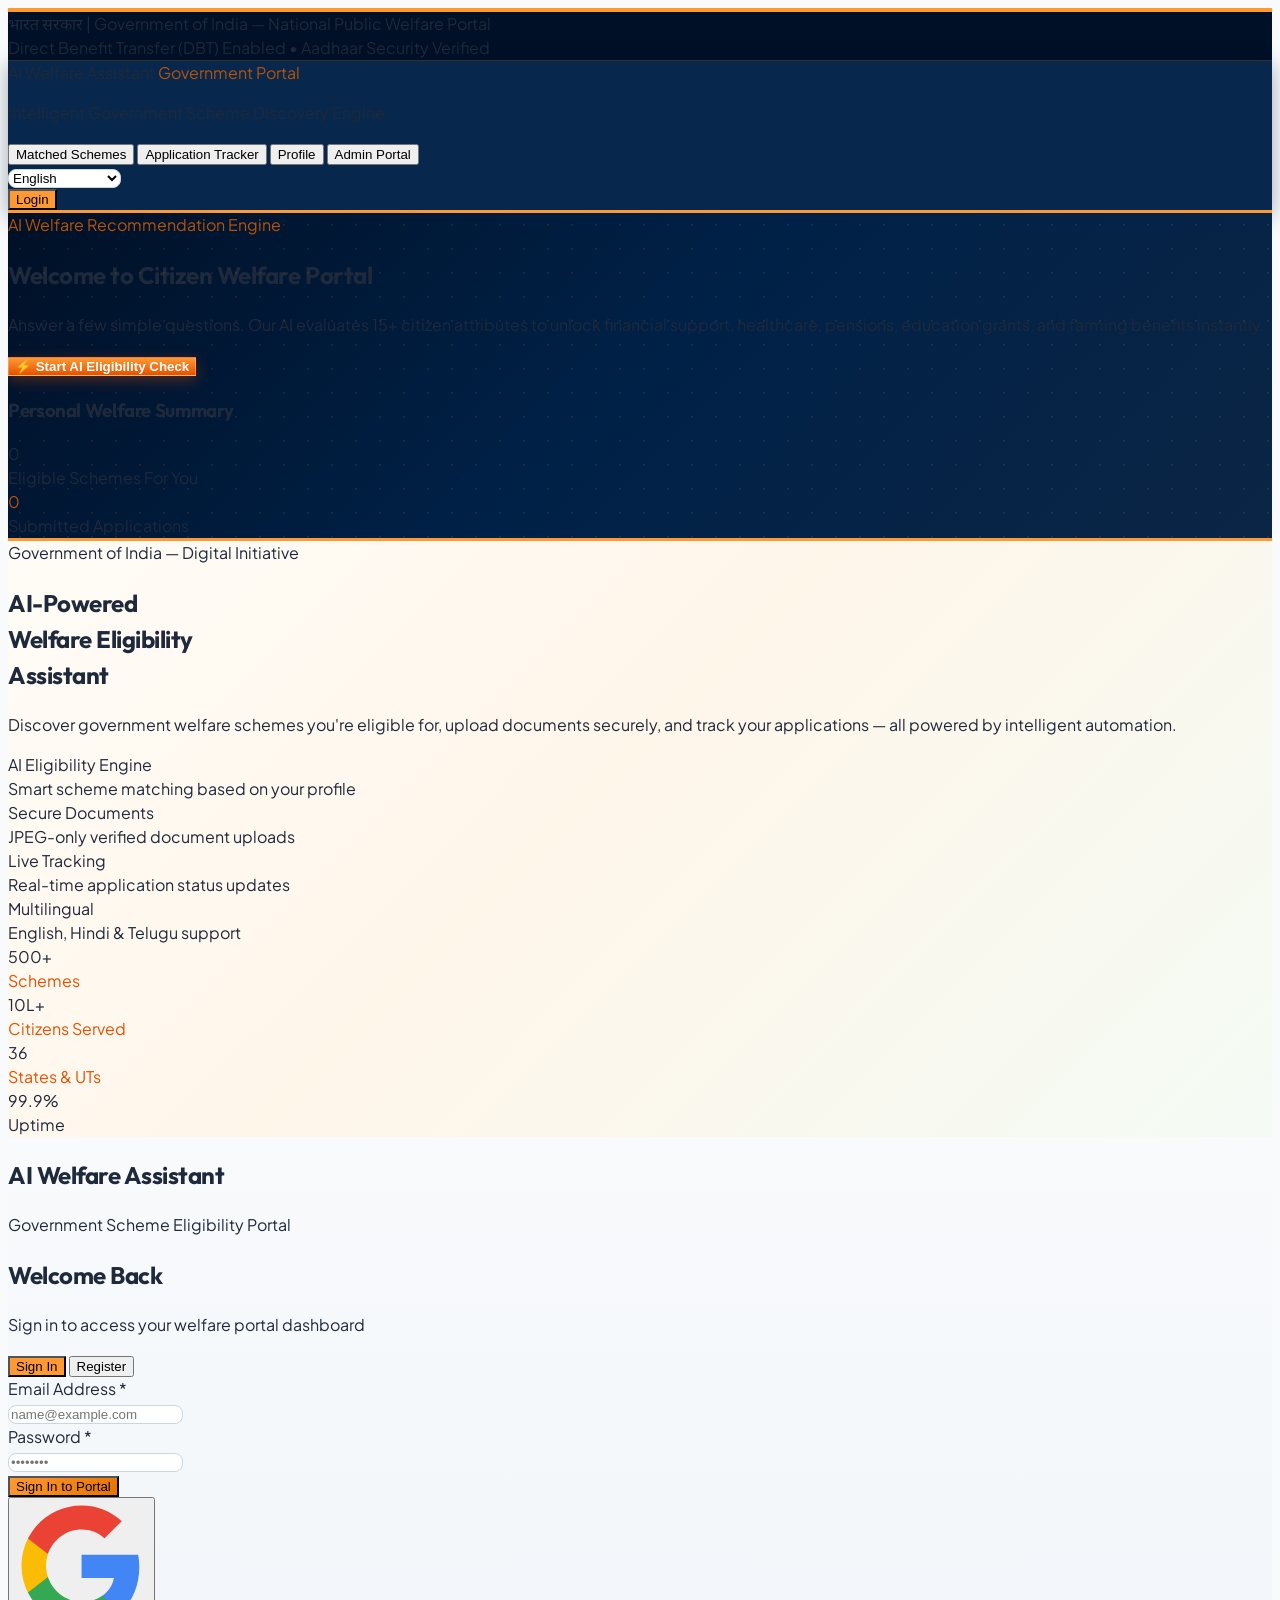
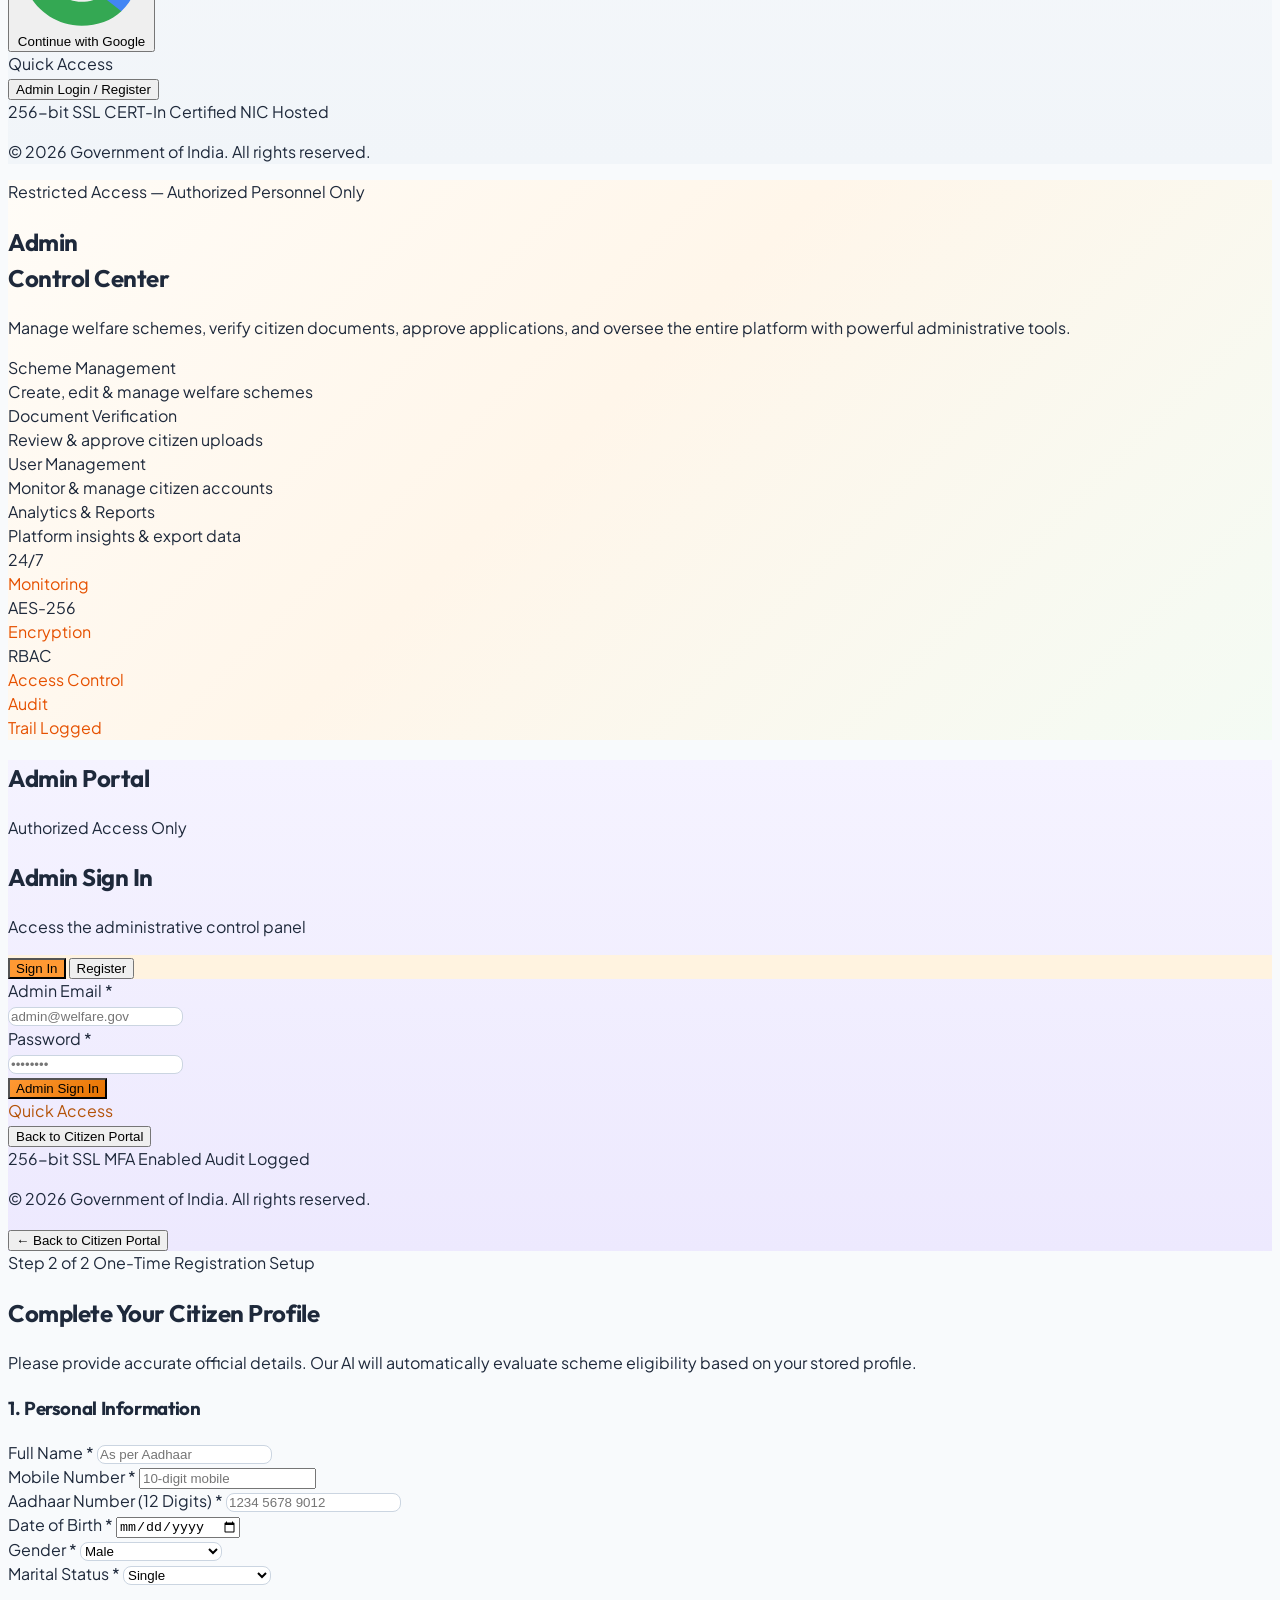
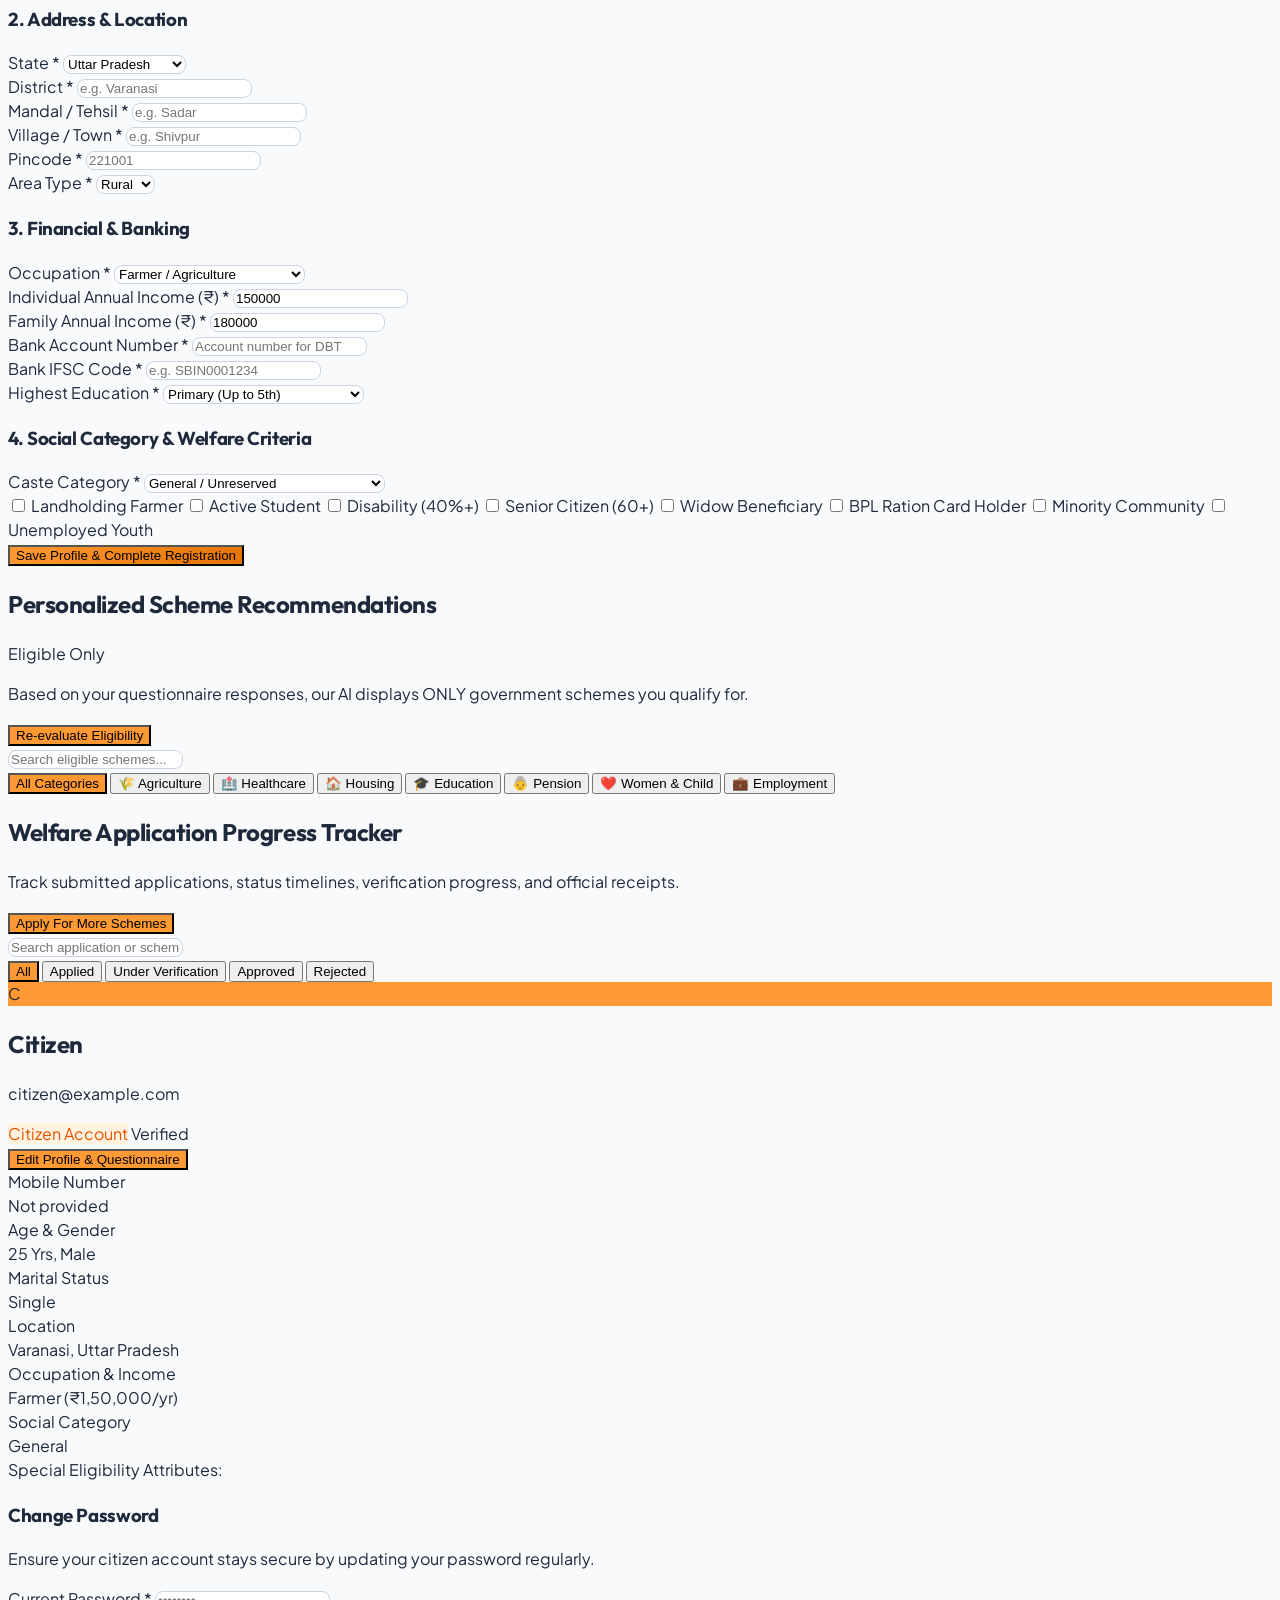
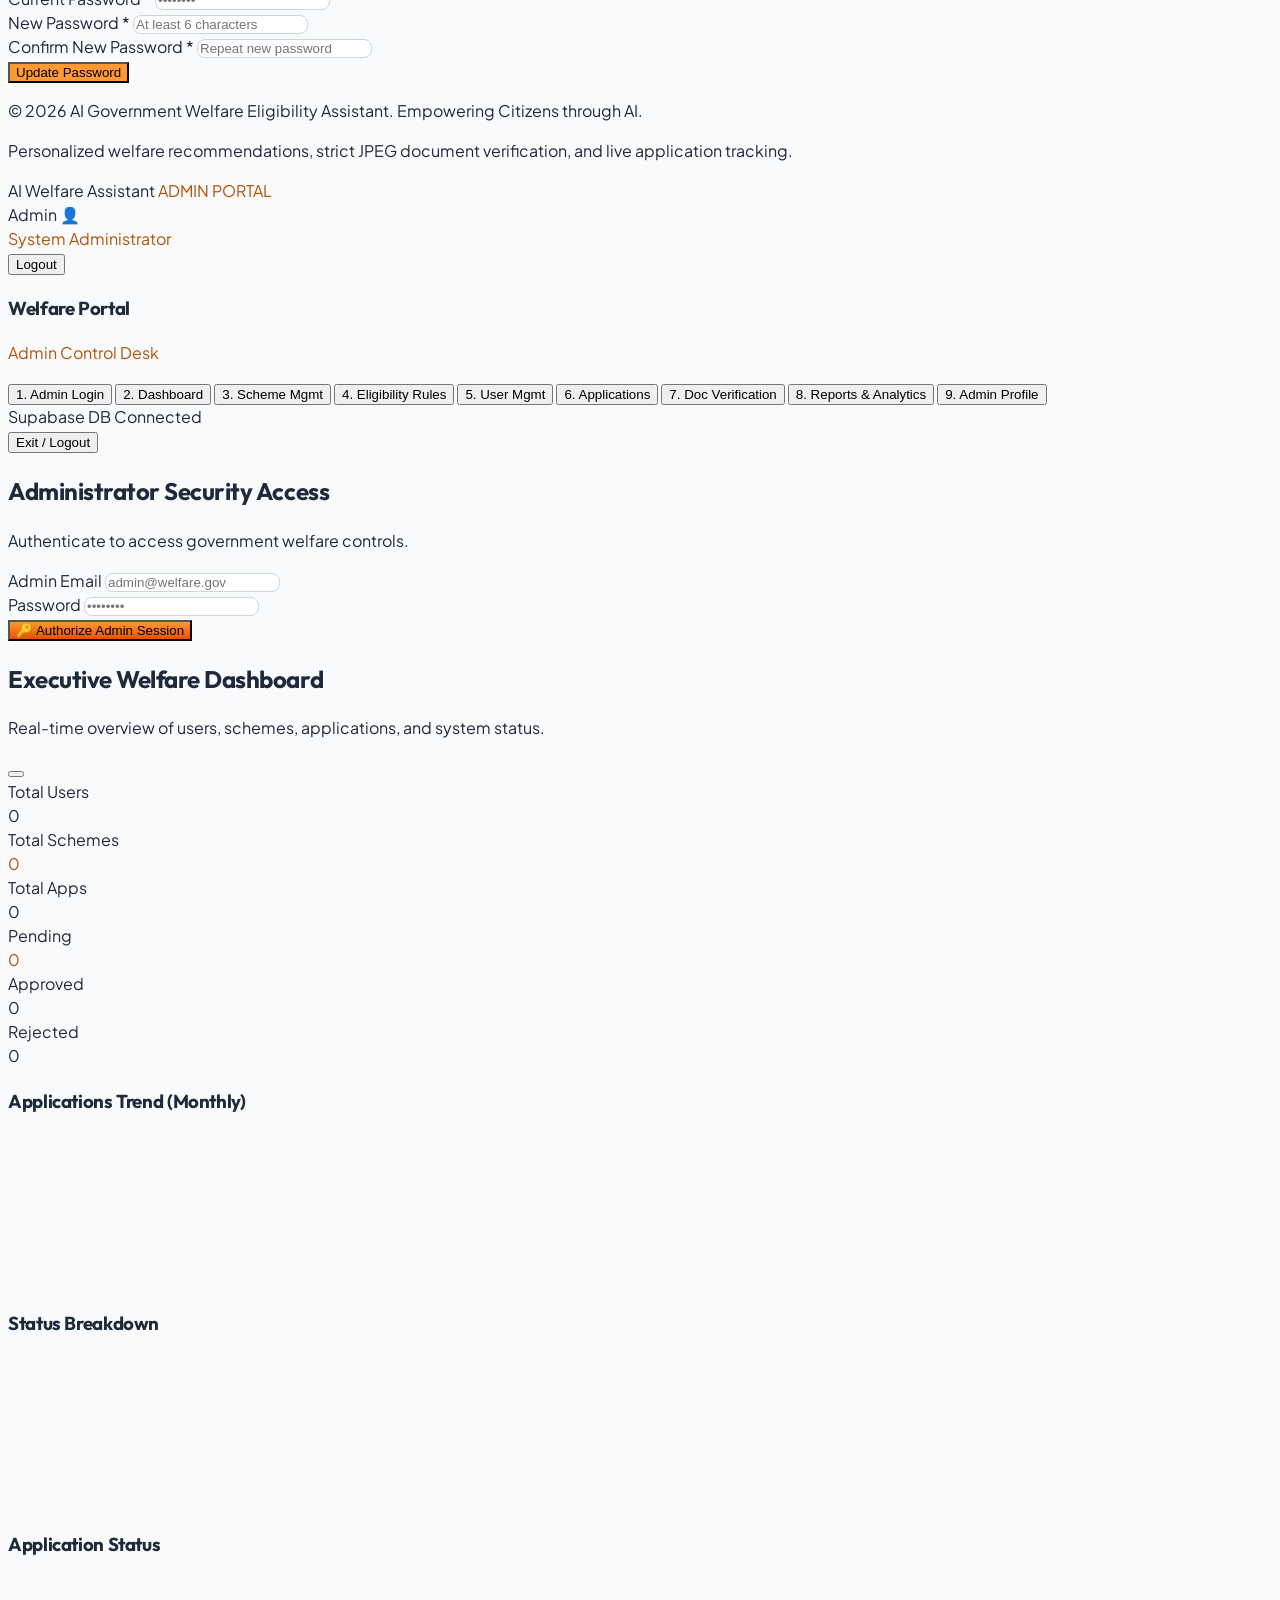
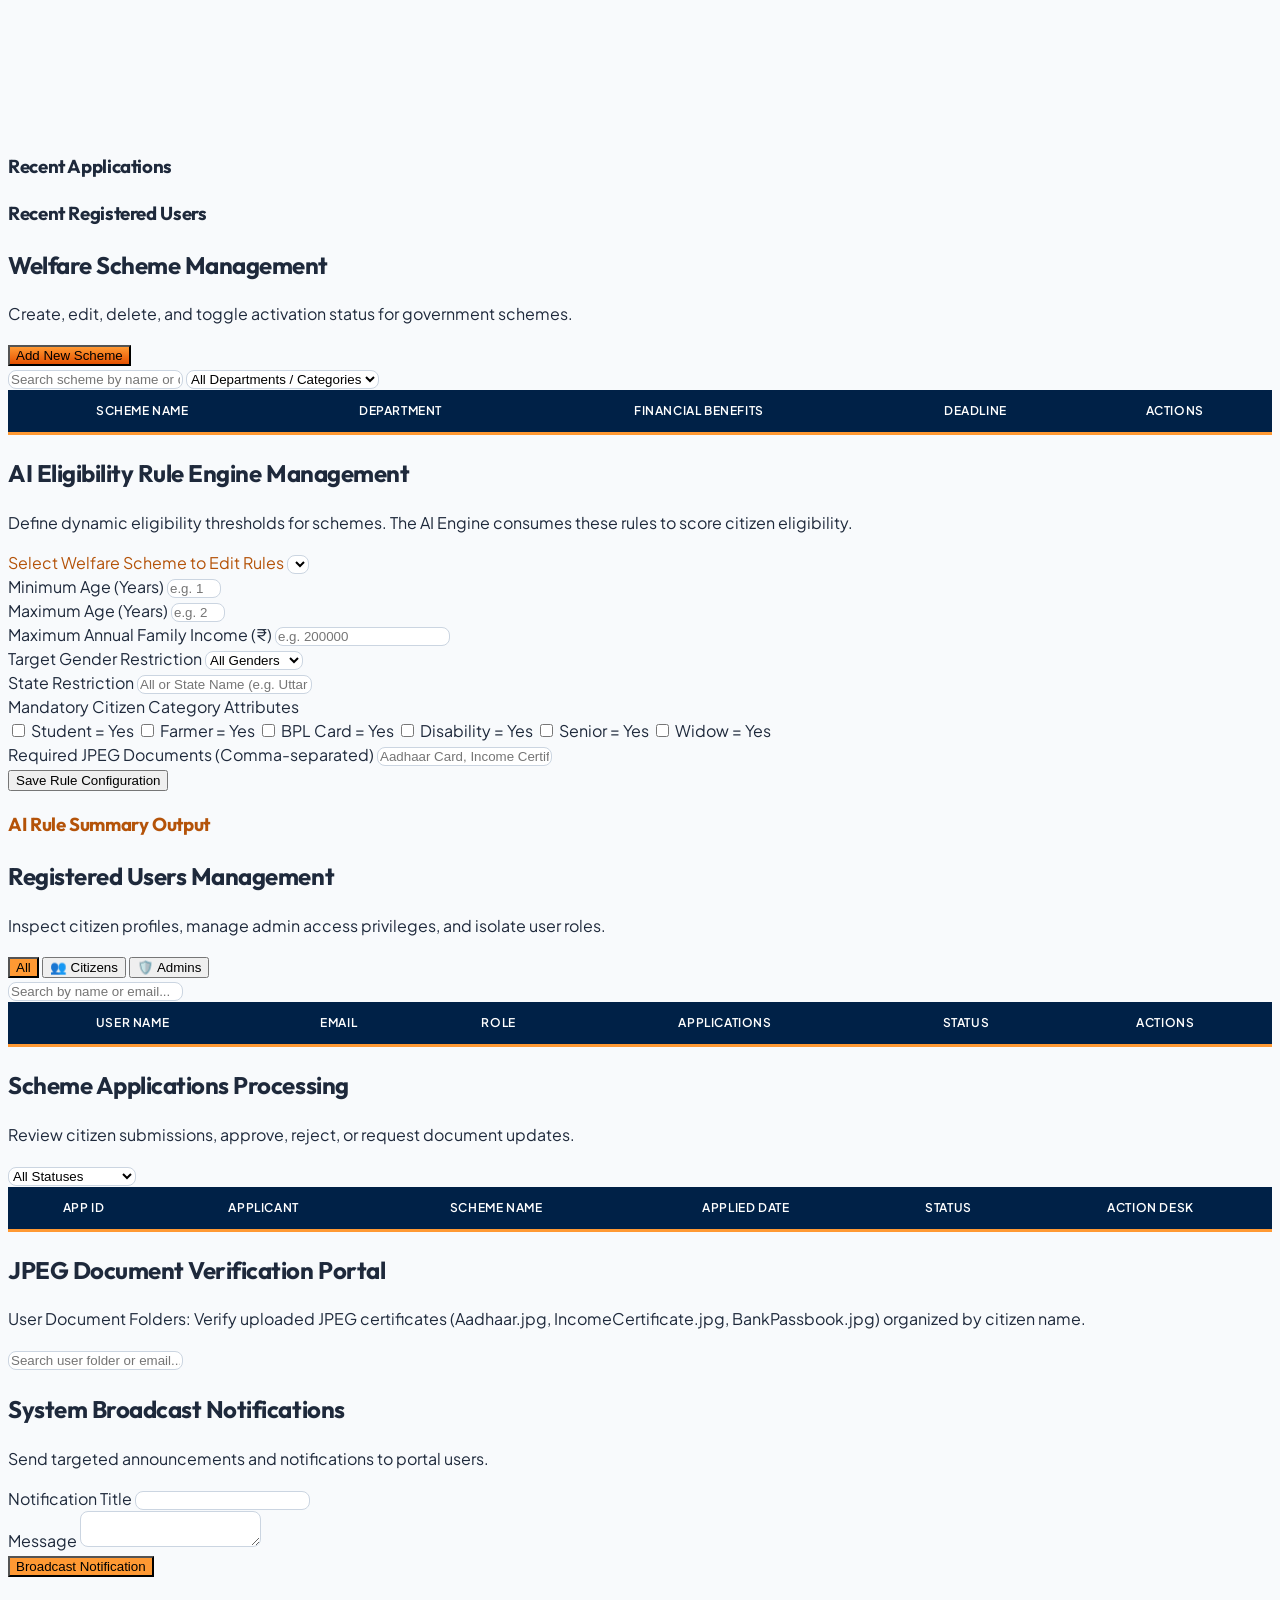
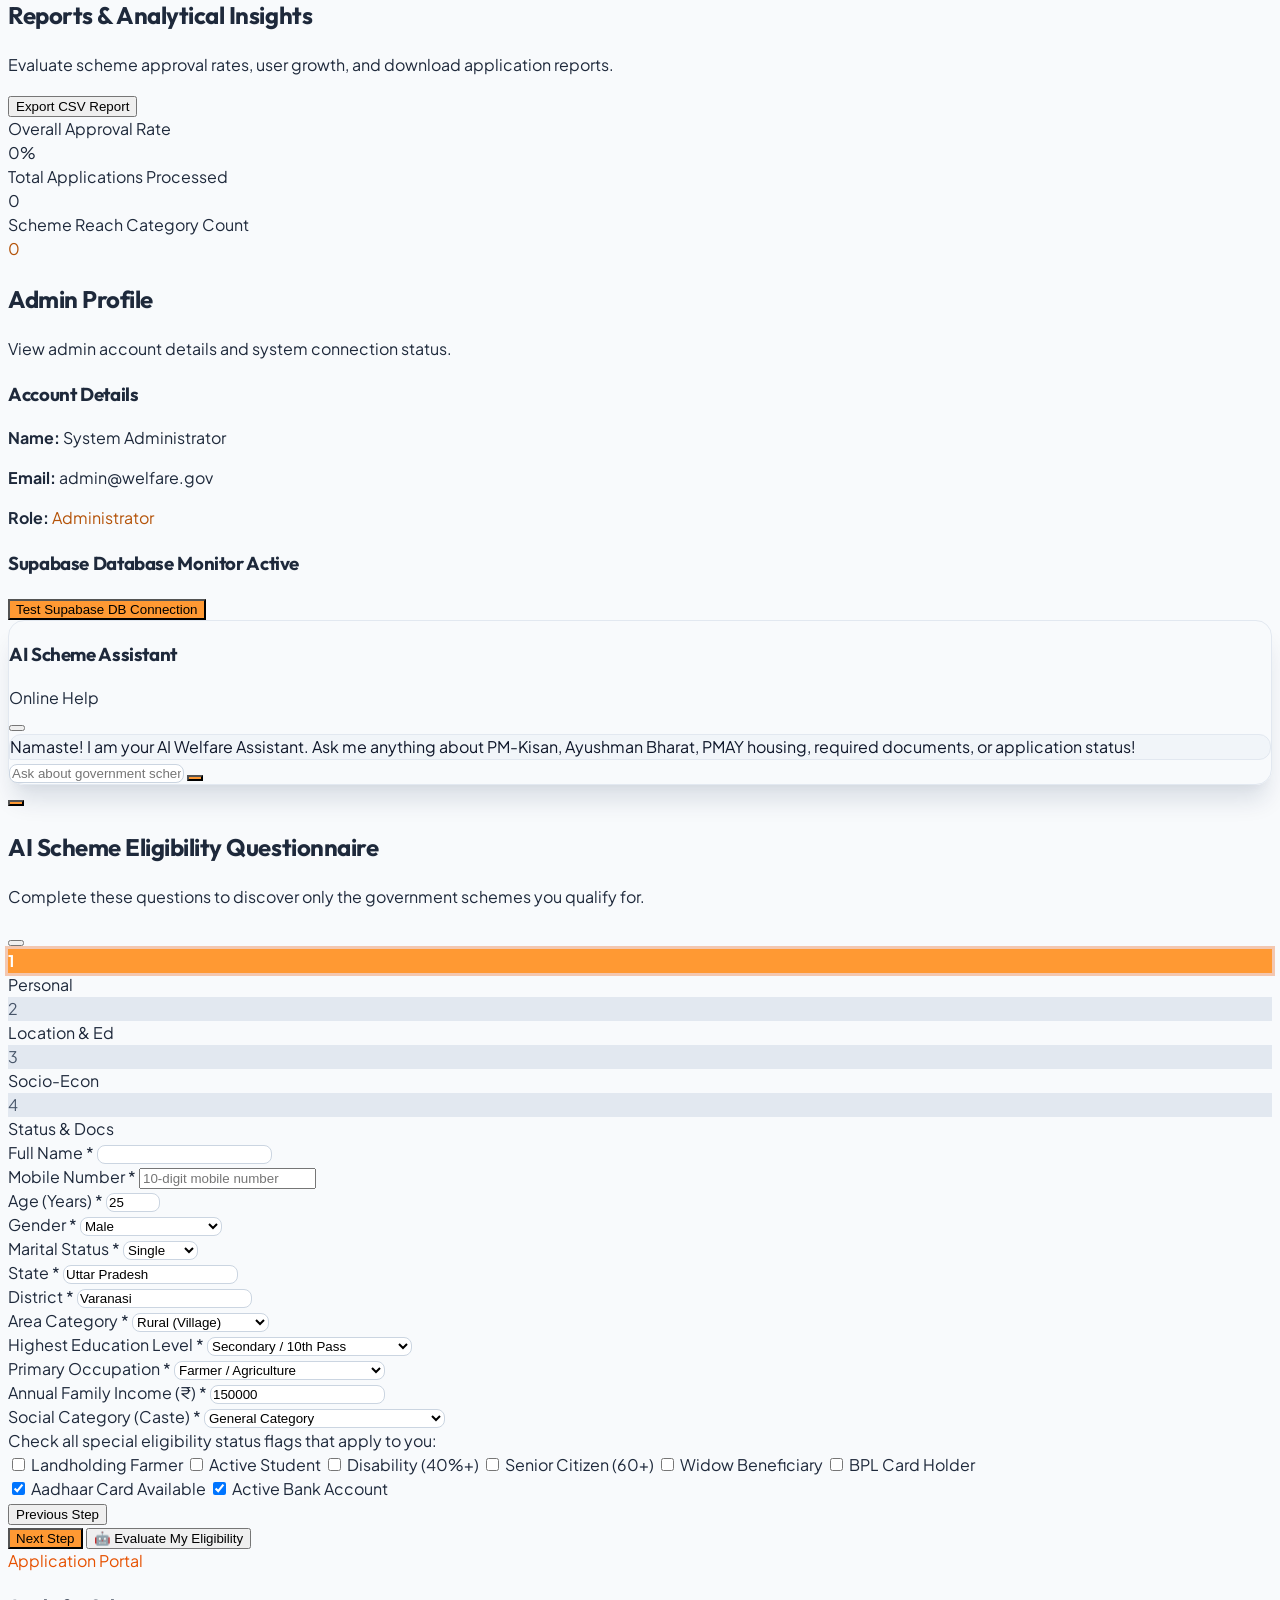
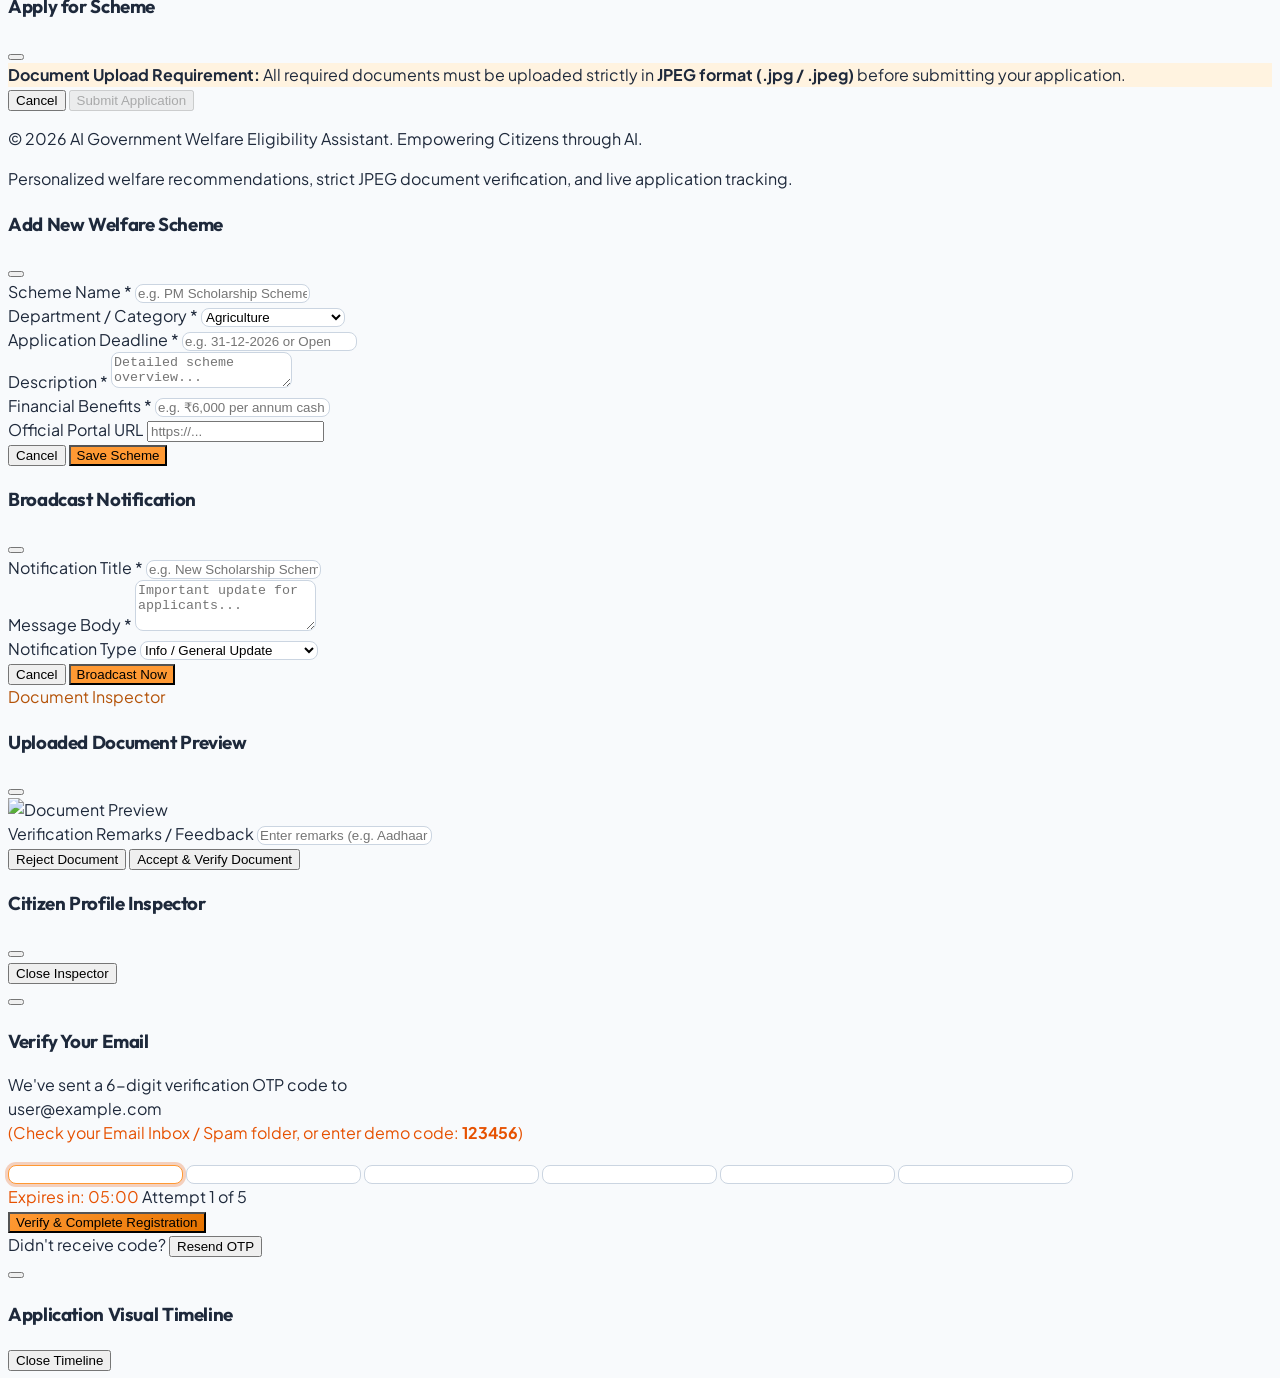
==== commit 83f82fef: "feat: complete Phase 1 & 2 profile evolution, mandatory profile route guard, AI automated profile re" ====
--- a/index.html
+++ b/index.html
@@ -736,6 +736,229 @@
                             </div>
                         </div>
                     </div>
+                </div>
+            </section>
+
+            <!-- MANDATORY PROFILE COMPLETION MODULE -->
+            <section id="view-profile-completion" class="view-section space-y-6 hidden">
+                <div class="max-w-4xl mx-auto bg-white rounded-3xl border border-slate-200/80 shadow-xl overflow-hidden">
+                    <div class="bg-gradient-to-r from-orange-600 via-amber-600 to-yellow-600 p-6 sm:p-8 text-white relative">
+                        <div class="flex items-center gap-3 mb-2">
+                            <span class="px-3 py-1 rounded-full bg-white/20 text-white text-[11px] font-black uppercase tracking-wider">Step 2 of 2</span>
+                            <span class="px-3 py-1 rounded-full bg-amber-300 text-amber-950 text-[11px] font-black uppercase tracking-wider">One-Time Registration Setup</span>
+                        </div>
+                        <h2 class="text-2xl sm:text-3xl font-black tracking-tight">Complete Your Citizen Profile</h2>
+                        <p class="text-xs sm:text-sm text-amber-100 font-medium mt-1">Please provide accurate official details. Our AI will automatically evaluate scheme eligibility based on your stored profile.</p>
+                    </div>
+
+                    <form id="profileCompletionForm" onsubmit="handleProfileCompletionSubmit(event); return false;" class="p-6 sm:p-8 space-y-8">
+                        
+                        <!-- 1. PERSONAL INFORMATION -->
+                        <div class="space-y-4">
+                            <div class="flex items-center gap-2 text-slate-900 border-b border-slate-100 pb-2">
+                                <i data-lucide="user-check" class="w-5 h-5 text-amber-600"></i>
+                                <h3 class="text-base font-extrabold">1. Personal Information</h3>
+                            </div>
+                            <div class="grid grid-cols-1 sm:grid-cols-2 lg:grid-cols-3 gap-4 text-xs">
+                                <div>
+                                    <label class="block font-bold text-slate-700 mb-1">Full Name *</label>
+                                    <input type="text" id="profName" required placeholder="As per Aadhaar" class="w-full px-3.5 py-2.5 rounded-xl bg-slate-50 border border-slate-200 font-medium">
+                                </div>
+                                <div>
+                                    <label class="block font-bold text-slate-700 mb-1">Mobile Number *</label>
+                                    <input type="tel" id="profMobile" required placeholder="10-digit mobile" class="w-full px-3.5 py-2.5 rounded-xl bg-slate-50 border border-slate-200 font-medium">
+                                </div>
+                                <div>
+                                    <label class="block font-bold text-slate-700 mb-1">Aadhaar Number (12 Digits) *</label>
+                                    <input type="text" id="profAadhaar" required maxlength="12" placeholder="1234 5678 9012" class="w-full px-3.5 py-2.5 rounded-xl bg-slate-50 border border-slate-200 font-medium">
+                                </div>
+                                <div>
+                                    <label class="block font-bold text-slate-700 mb-1">Date of Birth *</label>
+                                    <input type="date" id="profDob" required class="w-full px-3.5 py-2.5 rounded-xl bg-slate-50 border border-slate-200 font-medium">
+                                </div>
+                                <div>
+                                    <label class="block font-bold text-slate-700 mb-1">Gender *</label>
+                                    <select id="profGender" required class="w-full px-3.5 py-2.5 rounded-xl bg-slate-50 border border-slate-200 font-medium">
+                                        <option value="Male">Male</option>
+                                        <option value="Female">Female</option>
+                                        <option value="Other">Other / Transgender</option>
+                                    </select>
+                                </div>
+                                <div>
+                                    <label class="block font-bold text-slate-700 mb-1">Marital Status *</label>
+                                    <select id="profMarital" required class="w-full px-3.5 py-2.5 rounded-xl bg-slate-50 border border-slate-200 font-medium">
+                                        <option value="Single">Single</option>
+                                        <option value="Married">Married</option>
+                                        <option value="Widow">Widow / Widower</option>
+                                        <option value="Divorced">Divorced / Separated</option>
+                                    </select>
+                                </div>
+                            </div>
+                        </div>
+
+                        <!-- 2. RESIDENTIAL ADDRESS -->
+                        <div class="space-y-4">
+                            <div class="flex items-center gap-2 text-slate-900 border-b border-slate-100 pb-2">
+                                <i data-lucide="map-pin" class="w-5 h-5 text-amber-600"></i>
+                                <h3 class="text-base font-extrabold">2. Address & Location</h3>
+                            </div>
+                            <div class="grid grid-cols-1 sm:grid-cols-2 lg:grid-cols-3 gap-4 text-xs">
+                                <div>
+                                    <label class="block font-bold text-slate-700 mb-1">State *</label>
+                                    <select id="profState" required class="w-full px-3.5 py-2.5 rounded-xl bg-slate-50 border border-slate-200 font-medium">
+                                        <option value="Uttar Pradesh">Uttar Pradesh</option>
+                                        <option value="Telangana">Telangana</option>
+                                        <option value="Andhra Pradesh">Andhra Pradesh</option>
+                                        <option value="Bihar">Bihar</option>
+                                        <option value="Rajasthan">Rajasthan</option>
+                                        <option value="Maharashtra">Maharashtra</option>
+                                        <option value="Madhya Pradesh">Madhya Pradesh</option>
+                                        <option value="West Bengal">West Bengal</option>
+                                        <option value="Delhi">Delhi NCR</option>
+                                        <option value="Karnataka">Karnataka</option>
+                                        <option value="Tamil Nadu">Tamil Nadu</option>
+                                    </select>
+                                </div>
+                                <div>
+                                    <label class="block font-bold text-slate-700 mb-1">District *</label>
+                                    <input type="text" id="profDistrict" required placeholder="e.g. Varanasi" class="w-full px-3.5 py-2.5 rounded-xl bg-slate-50 border border-slate-200 font-medium">
+                                </div>
+                                <div>
+                                    <label class="block font-bold text-slate-700 mb-1">Mandal / Tehsil *</label>
+                                    <input type="text" id="profMandal" required placeholder="e.g. Sadar" class="w-full px-3.5 py-2.5 rounded-xl bg-slate-50 border border-slate-200 font-medium">
+                                </div>
+                                <div>
+                                    <label class="block font-bold text-slate-700 mb-1">Village / Town *</label>
+                                    <input type="text" id="profVillage" required placeholder="e.g. Shivpur" class="w-full px-3.5 py-2.5 rounded-xl bg-slate-50 border border-slate-200 font-medium">
+                                </div>
+                                <div>
+                                    <label class="block font-bold text-slate-700 mb-1">Pincode *</label>
+                                    <input type="text" id="profPincode" required maxlength="6" placeholder="221001" class="w-full px-3.5 py-2.5 rounded-xl bg-slate-50 border border-slate-200 font-medium">
+                                </div>
+                                <div>
+                                    <label class="block font-bold text-slate-700 mb-1">Area Type *</label>
+                                    <select id="profRuralUrban" required class="w-full px-3.5 py-2.5 rounded-xl bg-slate-50 border border-slate-200 font-medium">
+                                        <option value="Rural">Rural</option>
+                                        <option value="Urban">Urban</option>
+                                    </select>
+                                </div>
+                            </div>
+                        </div>
+
+                        <!-- 3. FINANCIAL & BANK DETAILS -->
+                        <div class="space-y-4">
+                            <div class="flex items-center gap-2 text-slate-900 border-b border-slate-100 pb-2">
+                                <i data-lucide="wallet" class="w-5 h-5 text-amber-600"></i>
+                                <h3 class="text-base font-extrabold">3. Financial & Banking</h3>
+                            </div>
+                            <div class="grid grid-cols-1 sm:grid-cols-2 lg:grid-cols-3 gap-4 text-xs">
+                                <div>
+                                    <label class="block font-bold text-slate-700 mb-1">Occupation *</label>
+                                    <select id="profOccupation" required class="w-full px-3.5 py-2.5 rounded-xl bg-slate-50 border border-slate-200 font-medium">
+                                        <option value="Farmer">Farmer / Agriculture</option>
+                                        <option value="Student">Student / Scholar</option>
+                                        <option value="Street Vendor">Street Vendor / Small Trader</option>
+                                        <option value="Daily Wage Laborer">Daily Wage Laborer</option>
+                                        <option value="Unemployed">Unemployed</option>
+                                        <option value="Self Employed">Self Employed</option>
+                                        <option value="Private Sector Employee">Private Sector Employee</option>
+                                        <option value="Government Employee">Government Employee</option>
+                                    </select>
+                                </div>
+                                <div>
+                                    <label class="block font-bold text-slate-700 mb-1">Individual Annual Income (₹) *</label>
+                                    <input type="number" id="profAnnualIncome" required placeholder="150000" value="150000" class="w-full px-3.5 py-2.5 rounded-xl bg-slate-50 border border-slate-200 font-medium">
+                                </div>
+                                <div>
+                                    <label class="block font-bold text-slate-700 mb-1">Family Annual Income (₹) *</label>
+                                    <input type="number" id="profFamilyIncome" required placeholder="180000" value="180000" class="w-full px-3.5 py-2.5 rounded-xl bg-slate-50 border border-slate-200 font-medium">
+                                </div>
+                                <div>
+                                    <label class="block font-bold text-slate-700 mb-1">Bank Account Number *</label>
+                                    <input type="text" id="profBankAcc" required placeholder="Account number for DBT" class="w-full px-3.5 py-2.5 rounded-xl bg-slate-50 border border-slate-200 font-medium">
+                                </div>
+                                <div>
+                                    <label class="block font-bold text-slate-700 mb-1">Bank IFSC Code *</label>
+                                    <input type="text" id="profIfsc" required placeholder="e.g. SBIN0001234" class="w-full px-3.5 py-2.5 rounded-xl bg-slate-50 border border-slate-200 font-medium uppercase">
+                                </div>
+                                <div>
+                                    <label class="block font-bold text-slate-700 mb-1">Highest Education *</label>
+                                    <select id="profEducation" required class="w-full px-3.5 py-2.5 rounded-xl bg-slate-50 border border-slate-200 font-medium">
+                                        <option value="Primary">Primary (Up to 5th)</option>
+                                        <option value="Secondary">Secondary (10th Pass)</option>
+                                        <option value="Higher Secondary">Higher Secondary (12th Pass)</option>
+                                        <option value="Graduate">Graduate (Bachelor's Degree)</option>
+                                        <option value="Post Graduate">Post Graduate / Master's</option>
+                                    </select>
+                                </div>
+                            </div>
+                        </div>
+
+                        <!-- 4. CASTE & SOCIO-ECONOMIC ELIGIBILITY CATEGORIES -->
+                        <div class="space-y-4">
+                            <div class="flex items-center gap-2 text-slate-900 border-b border-slate-100 pb-2">
+                                <i data-lucide="shield-alert" class="w-5 h-5 text-amber-600"></i>
+                                <h3 class="text-base font-extrabold">4. Social Category & Welfare Criteria</h3>
+                            </div>
+                            
+                            <div class="grid grid-cols-1 sm:grid-cols-2 gap-4 text-xs mb-3">
+                                <div>
+                                    <label class="block font-bold text-slate-700 mb-1">Caste Category *</label>
+                                    <select id="profCaste" required class="w-full px-3.5 py-2.5 rounded-xl bg-slate-50 border border-slate-200 font-medium">
+                                        <option value="General">General / Unreserved</option>
+                                        <option value="OBC">OBC (Other Backward Classes)</option>
+                                        <option value="SC">SC (Scheduled Caste)</option>
+                                        <option value="ST">ST (Scheduled Tribe)</option>
+                                        <option value="EWS">EWS (Economically Weaker Section)</option>
+                                    </select>
+                                </div>
+                            </div>
+
+                            <div class="grid grid-cols-1 sm:grid-cols-2 lg:grid-cols-3 gap-3 text-xs">
+                                <label class="flex items-center gap-3 p-3 rounded-xl bg-slate-50 border border-slate-200 cursor-pointer hover:bg-amber-50/50 transition">
+                                    <input type="checkbox" id="profFarmer" class="w-4 h-4 text-amber-600 rounded">
+                                    <span class="font-bold text-slate-800">Landholding Farmer</span>
+                                </label>
+                                <label class="flex items-center gap-3 p-3 rounded-xl bg-slate-50 border border-slate-200 cursor-pointer hover:bg-amber-50/50 transition">
+                                    <input type="checkbox" id="profStudent" class="w-4 h-4 text-amber-600 rounded">
+                                    <span class="font-bold text-slate-800">Active Student</span>
+                                </label>
+                                <label class="flex items-center gap-3 p-3 rounded-xl bg-slate-50 border border-slate-200 cursor-pointer hover:bg-amber-50/50 transition">
+                                    <input type="checkbox" id="profDisability" class="w-4 h-4 text-amber-600 rounded">
+                                    <span class="font-bold text-slate-800">Disability (40%+)</span>
+                                </label>
+                                <label class="flex items-center gap-3 p-3 rounded-xl bg-slate-50 border border-slate-200 cursor-pointer hover:bg-amber-50/50 transition">
+                                    <input type="checkbox" id="profSenior" class="w-4 h-4 text-amber-600 rounded">
+                                    <span class="font-bold text-slate-800">Senior Citizen (60+)</span>
+                                </label>
+                                <label class="flex items-center gap-3 p-3 rounded-xl bg-slate-50 border border-slate-200 cursor-pointer hover:bg-amber-50/50 transition">
+                                    <input type="checkbox" id="profWidow" class="w-4 h-4 text-amber-600 rounded">
+                                    <span class="font-bold text-slate-800">Widow Beneficiary</span>
+                                </label>
+                                <label class="flex items-center gap-3 p-3 rounded-xl bg-slate-50 border border-slate-200 cursor-pointer hover:bg-amber-50/50 transition">
+                                    <input type="checkbox" id="profBpl" class="w-4 h-4 text-amber-600 rounded">
+                                    <span class="font-bold text-slate-800">BPL Ration Card Holder</span>
+                                </label>
+                                <label class="flex items-center gap-3 p-3 rounded-xl bg-slate-50 border border-slate-200 cursor-pointer hover:bg-amber-50/50 transition">
+                                    <input type="checkbox" id="profMinority" class="w-4 h-4 text-amber-600 rounded">
+                                    <span class="font-bold text-slate-800">Minority Community</span>
+                                </label>
+                                <label class="flex items-center gap-3 p-3 rounded-xl bg-slate-50 border border-slate-200 cursor-pointer hover:bg-amber-50/50 transition">
+                                    <input type="checkbox" id="profUnemployed" class="w-4 h-4 text-amber-600 rounded">
+                                    <span class="font-bold text-slate-800">Unemployed Youth</span>
+                                </label>
+                            </div>
+                        </div>
+
+                        <!-- SUBMIT ACTION BUTTON -->
+                        <div class="pt-6 border-t border-slate-100 flex items-center justify-end">
+                            <button type="submit" id="btnSaveProfile"
+                                class="px-8 py-3.5 rounded-xl text-white font-bold text-sm shadow-xl transition-all duration-200 flex items-center justify-center gap-2 cursor-pointer hover:shadow-2xl hover:scale-[1.01]"
+                                style="background: linear-gradient(135deg, #ff9933 0%, #e67300 100%);">
+                                <i data-lucide="check-circle-2" class="w-5 h-5"></i> Save Profile & Complete Registration
+                            </button>
+                        </div>
+                    </form>
                 </div>
             </section>
 
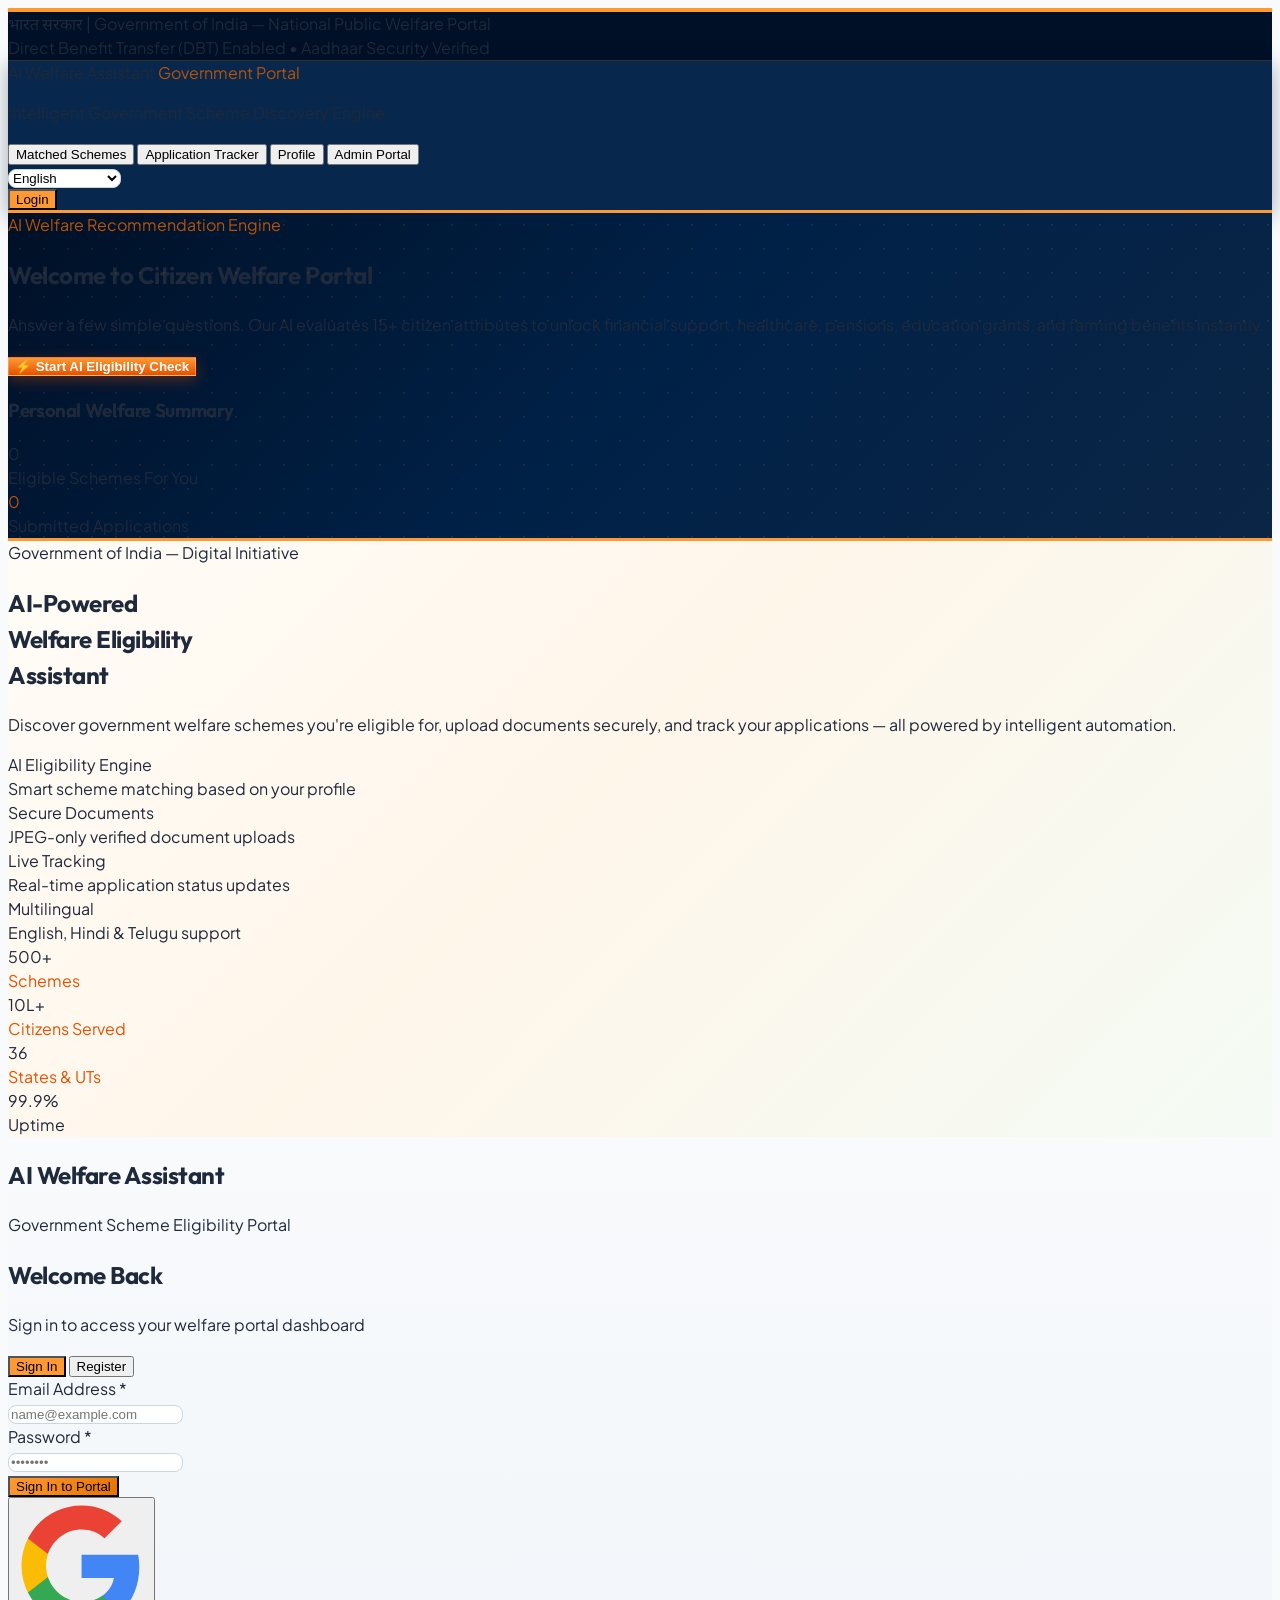
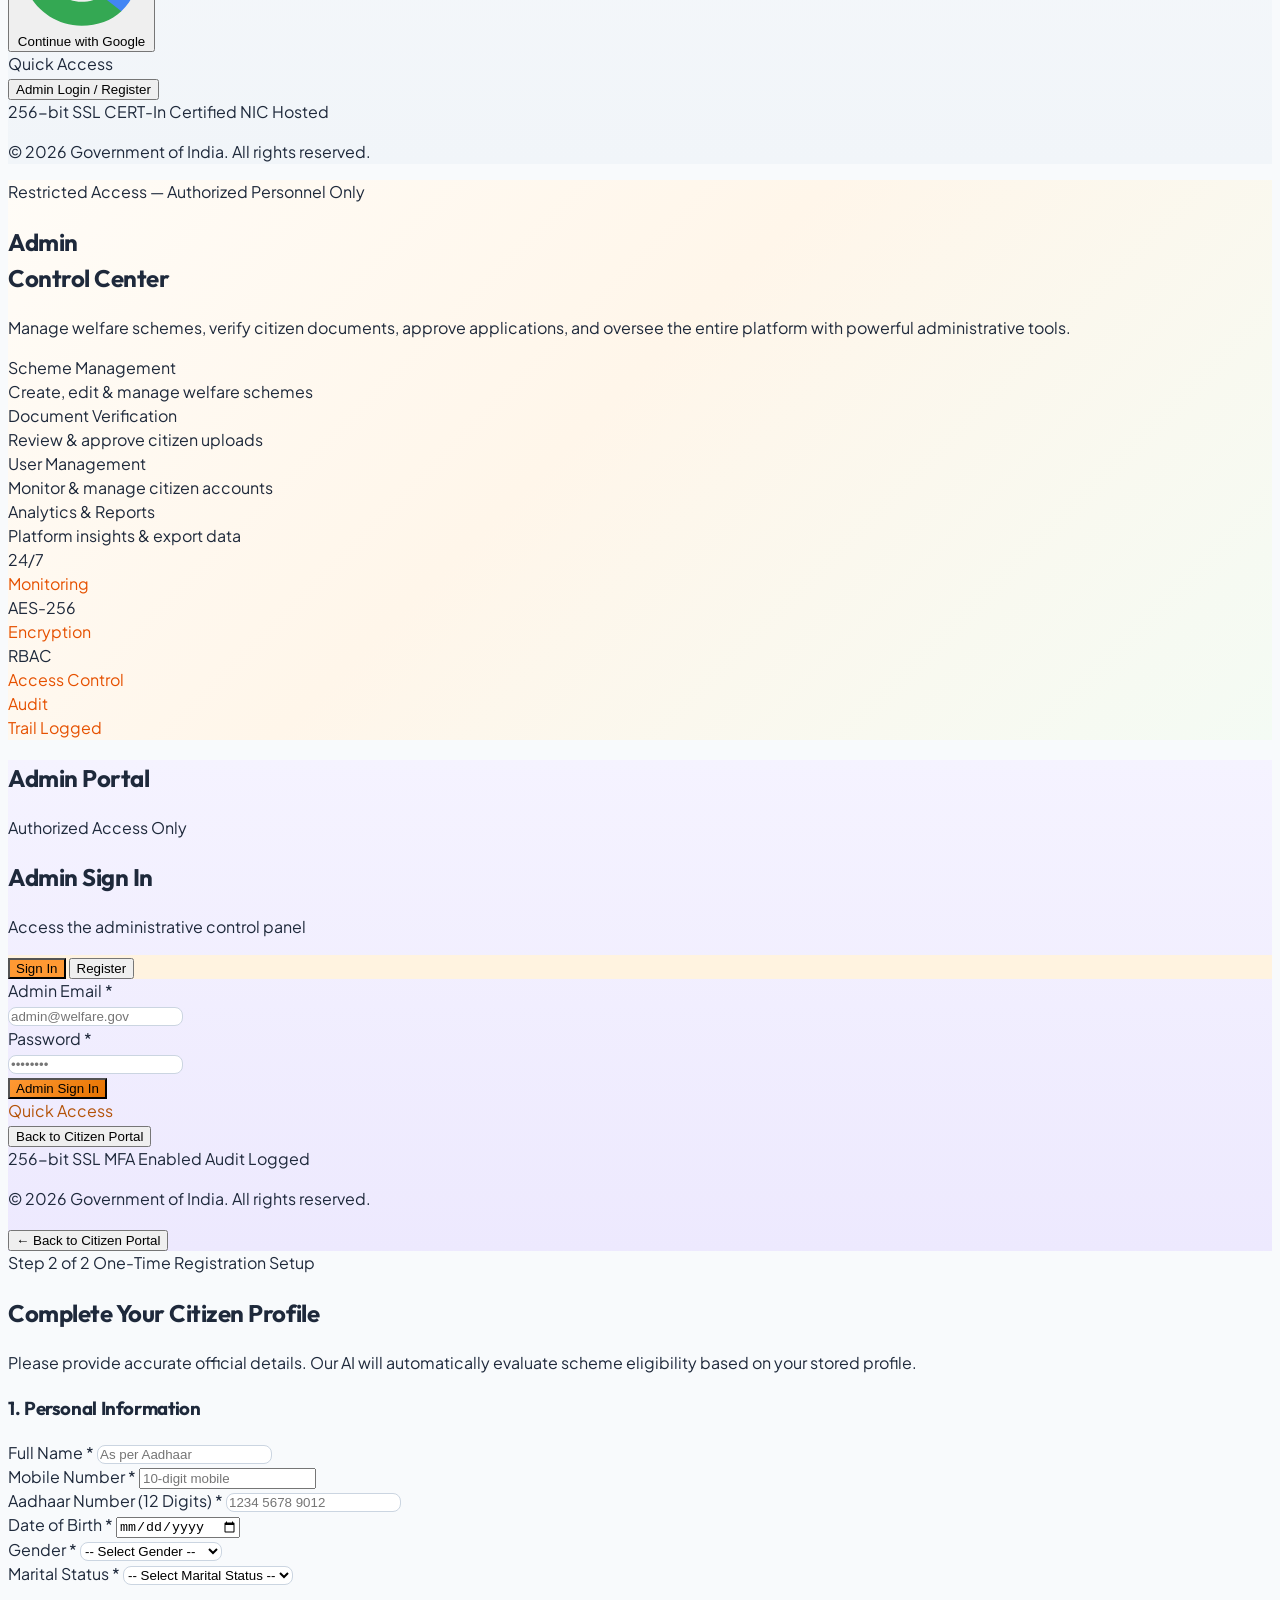
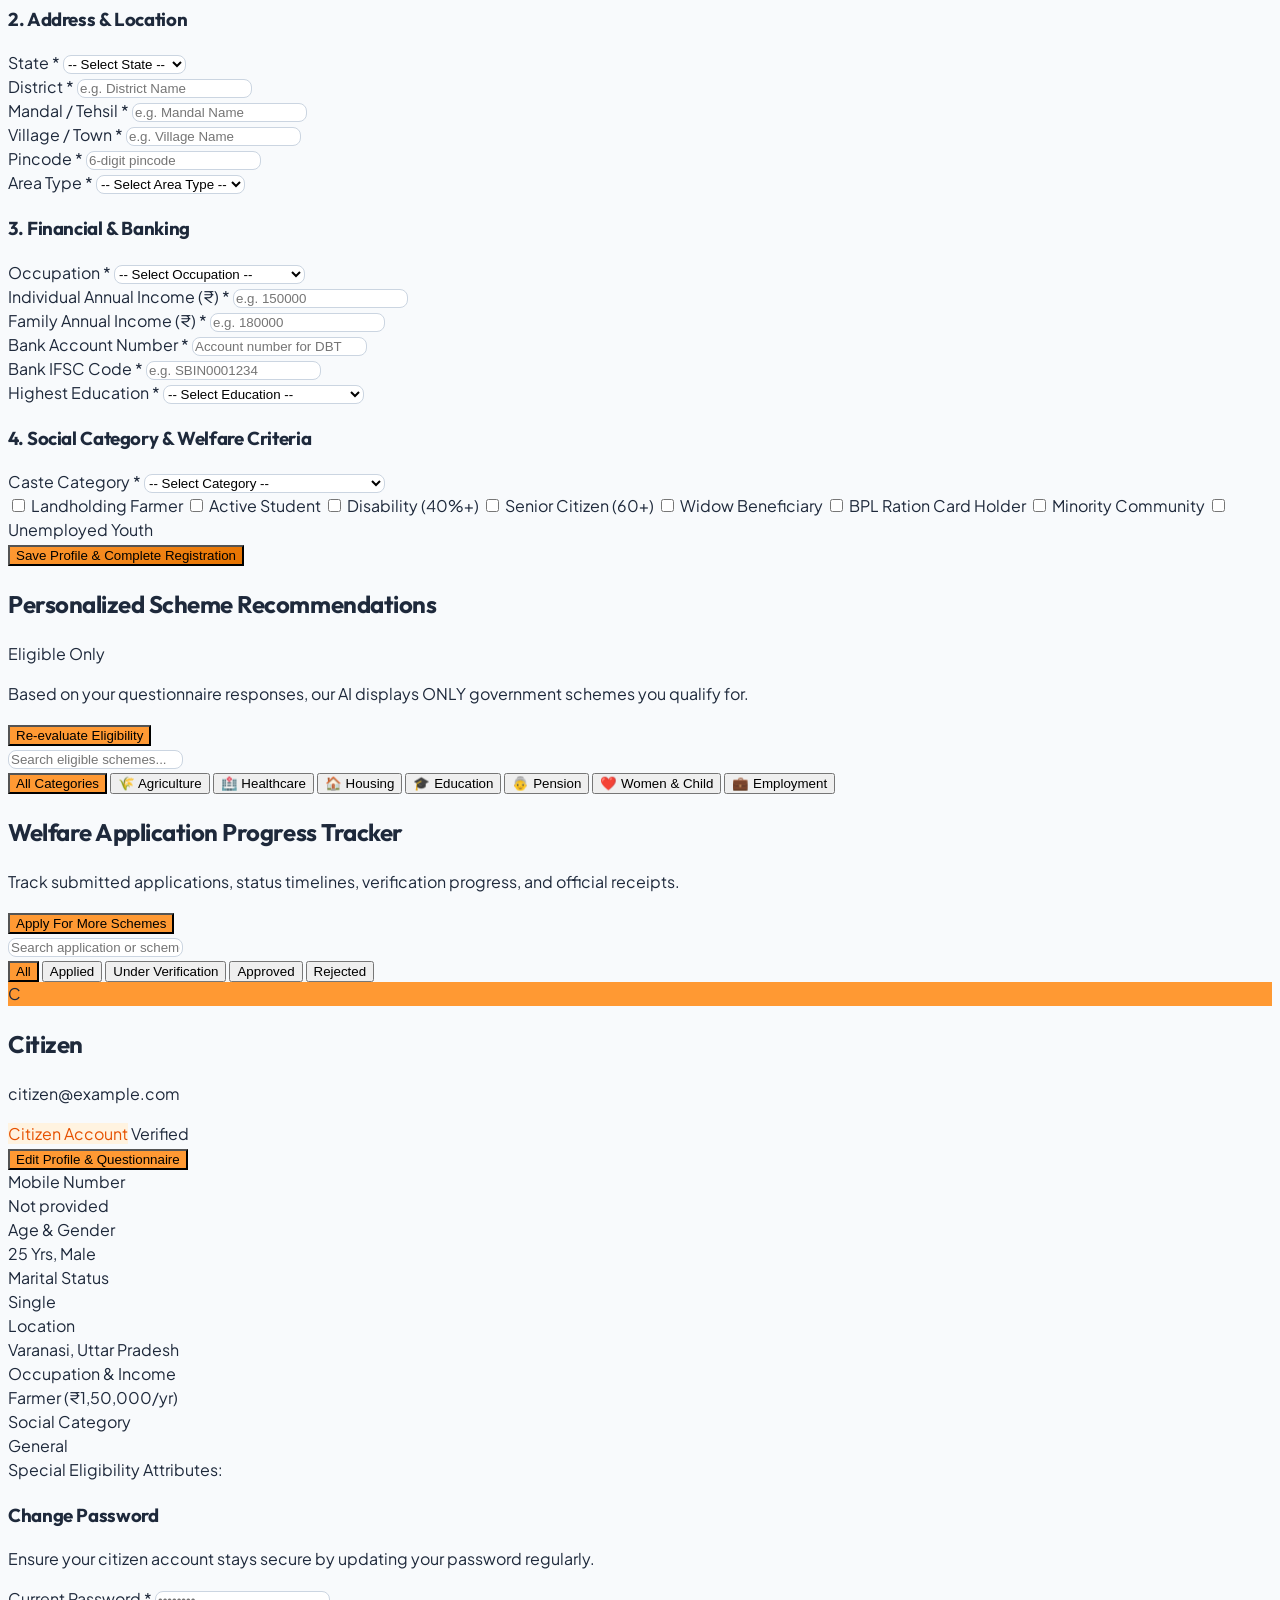
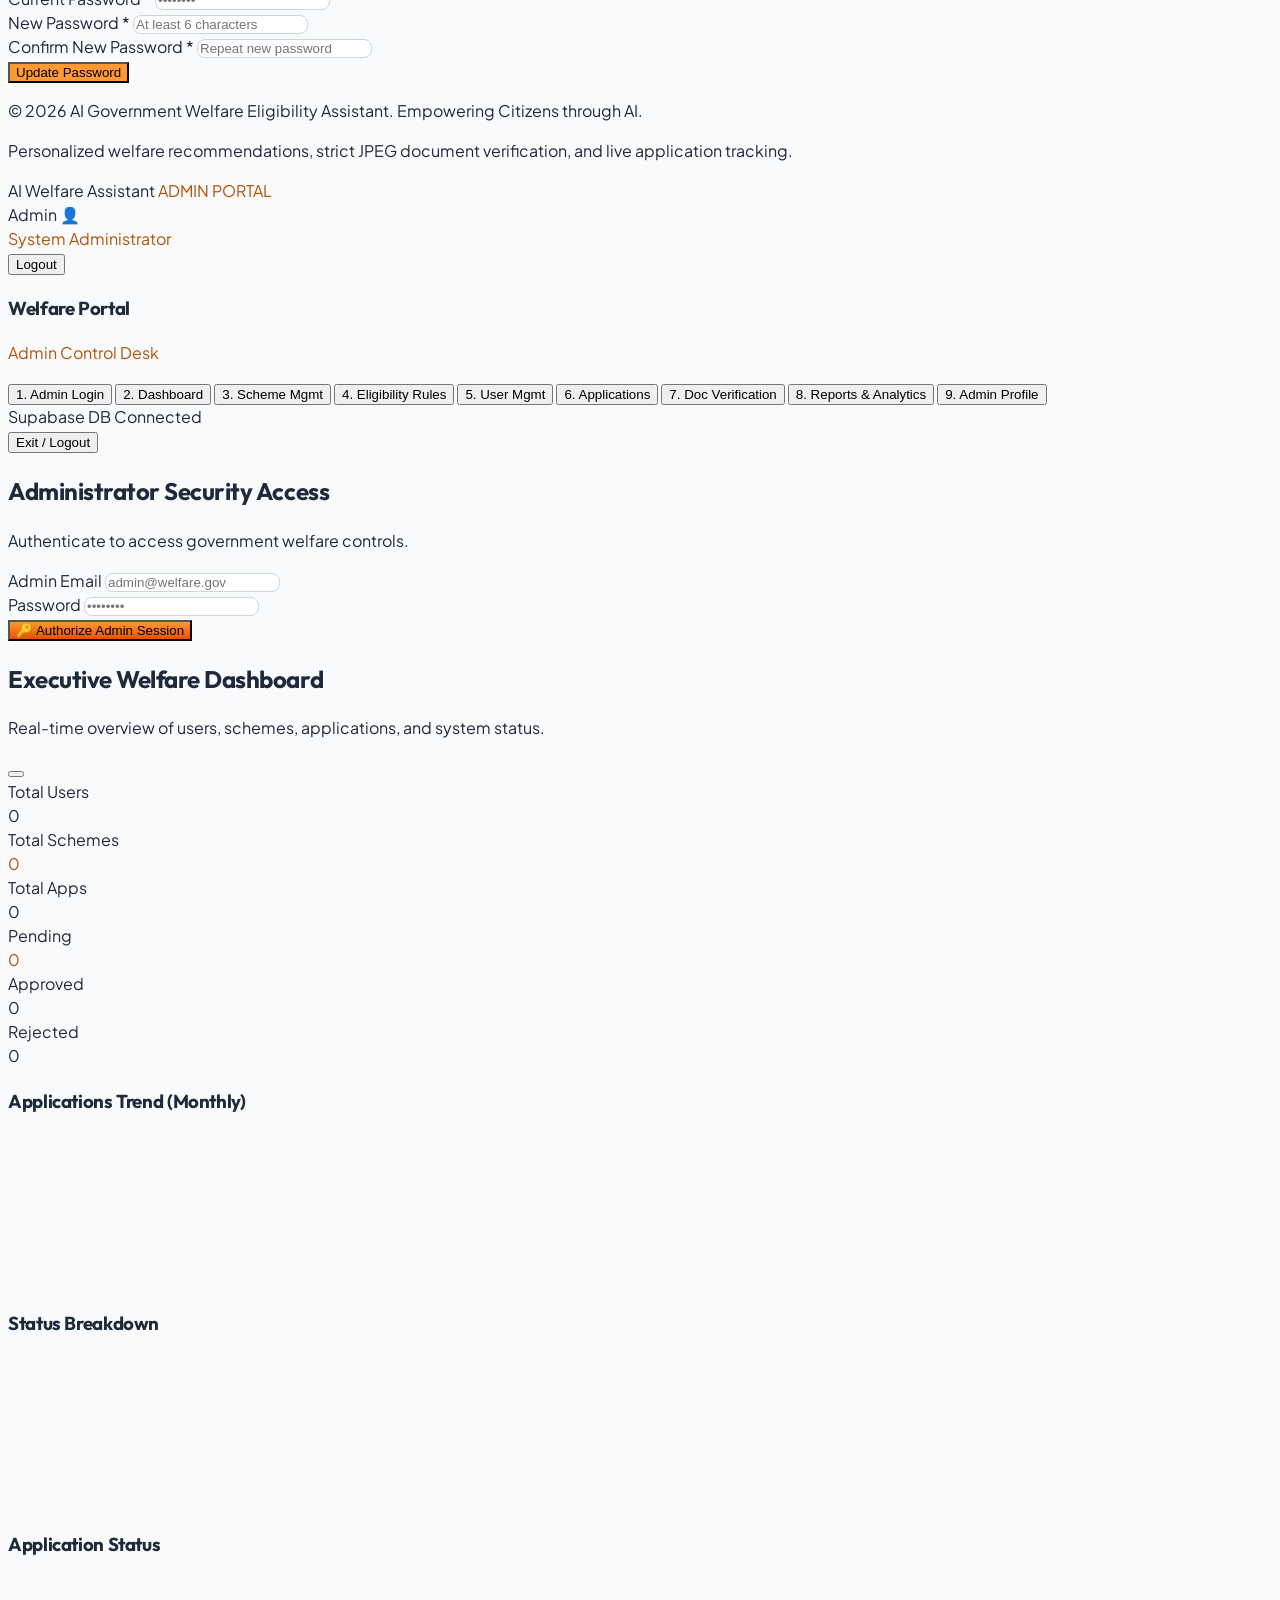
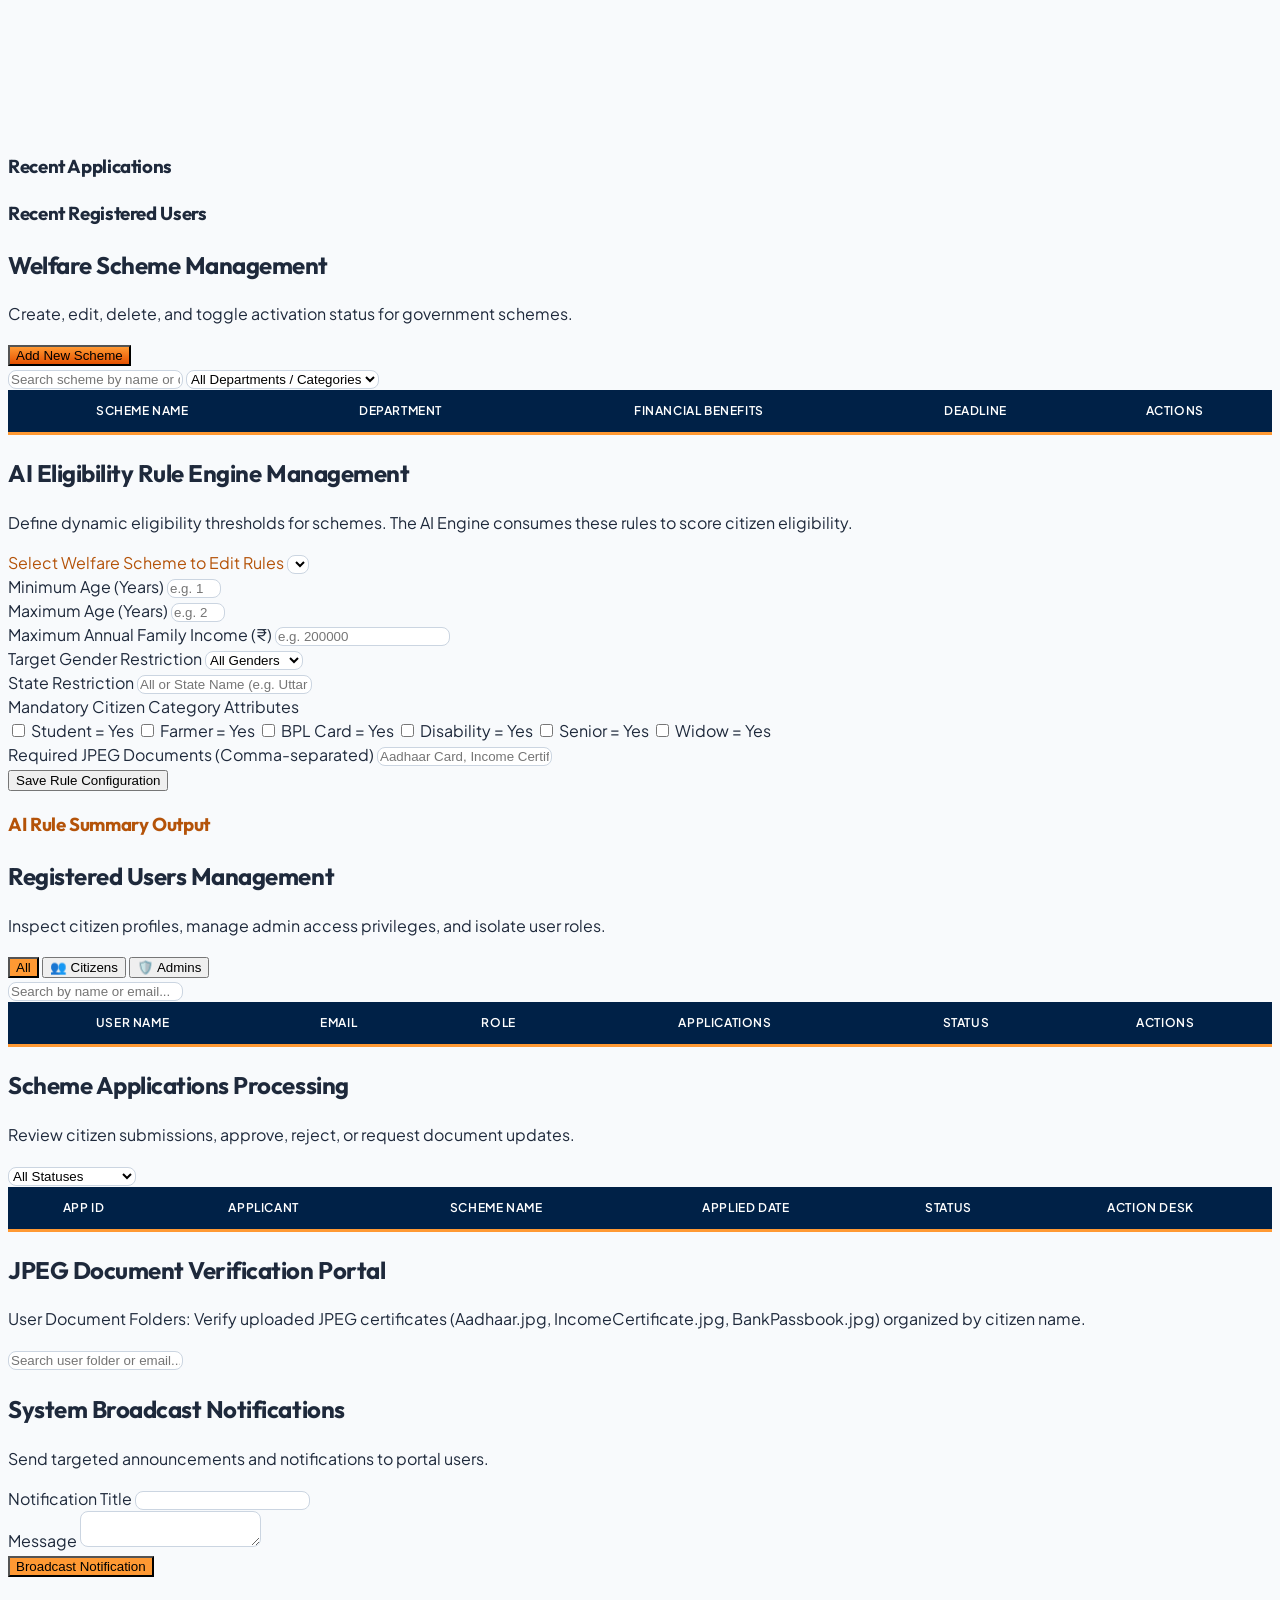
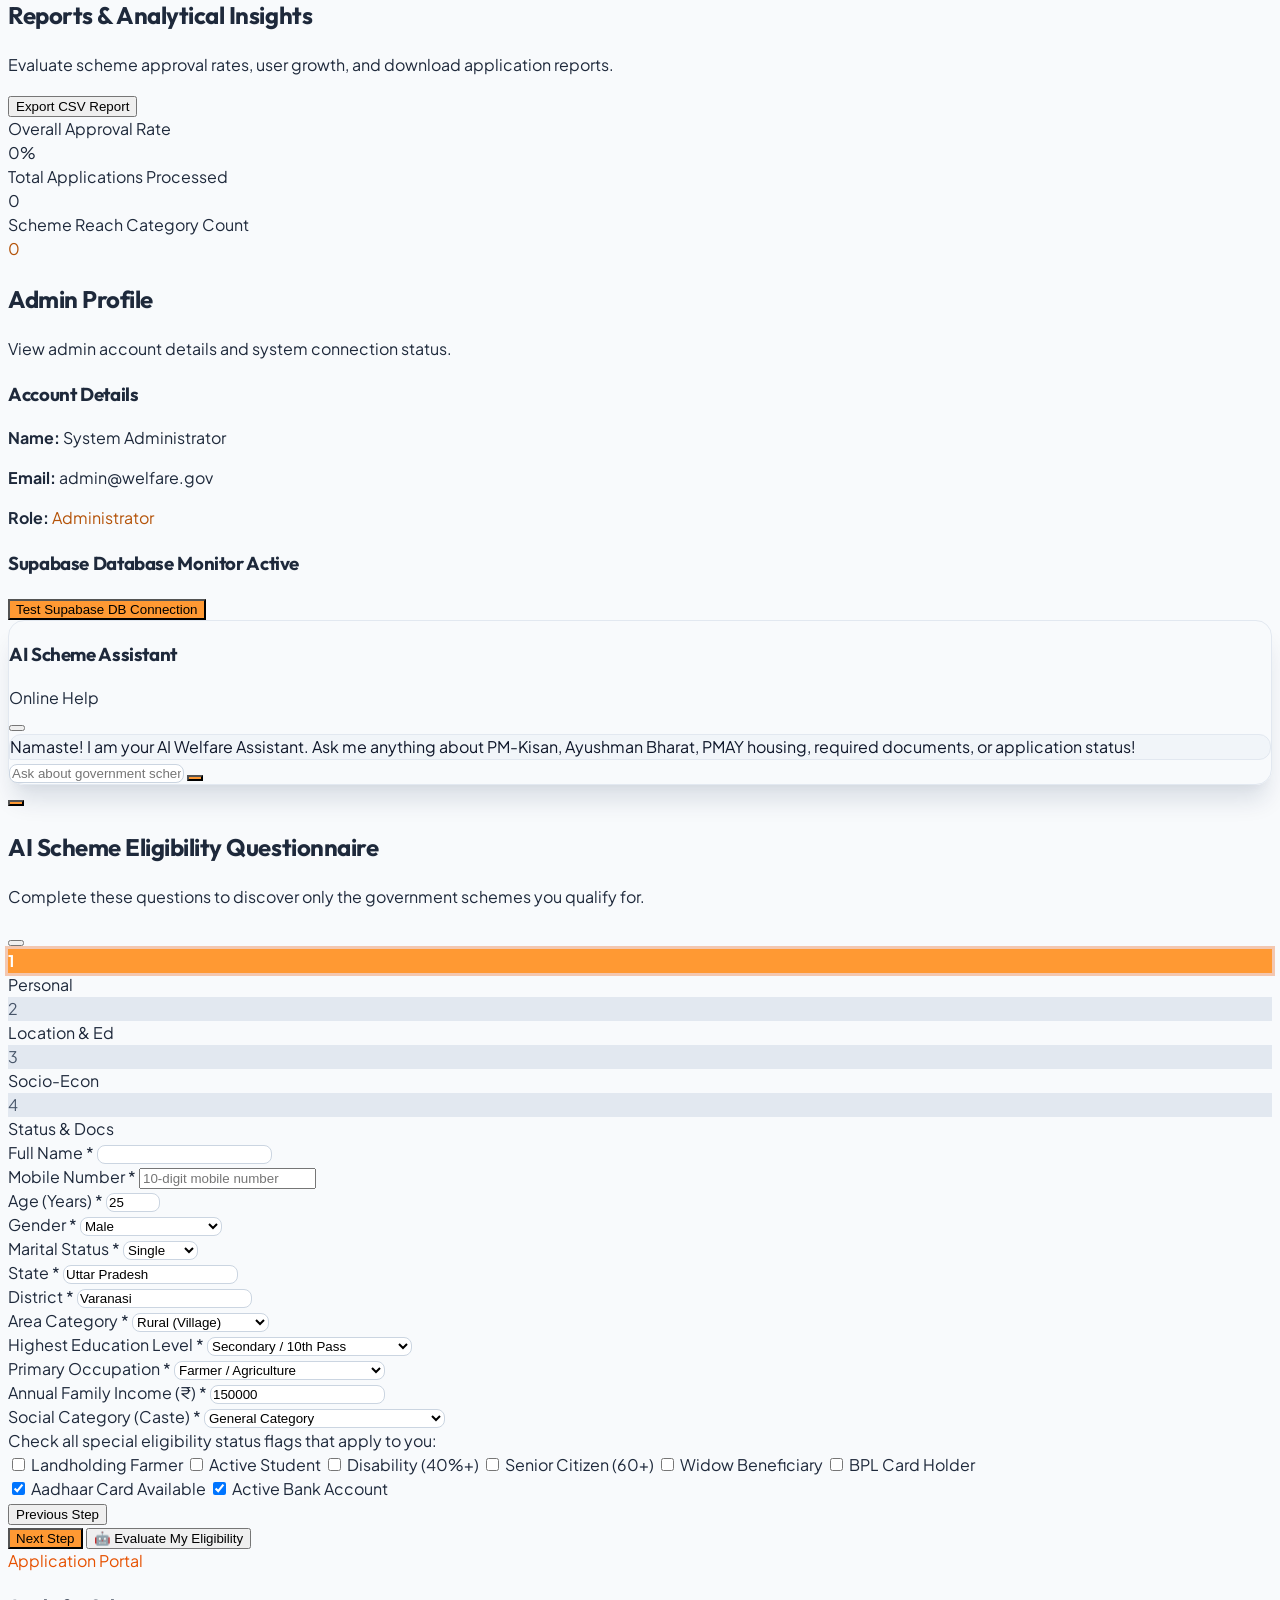
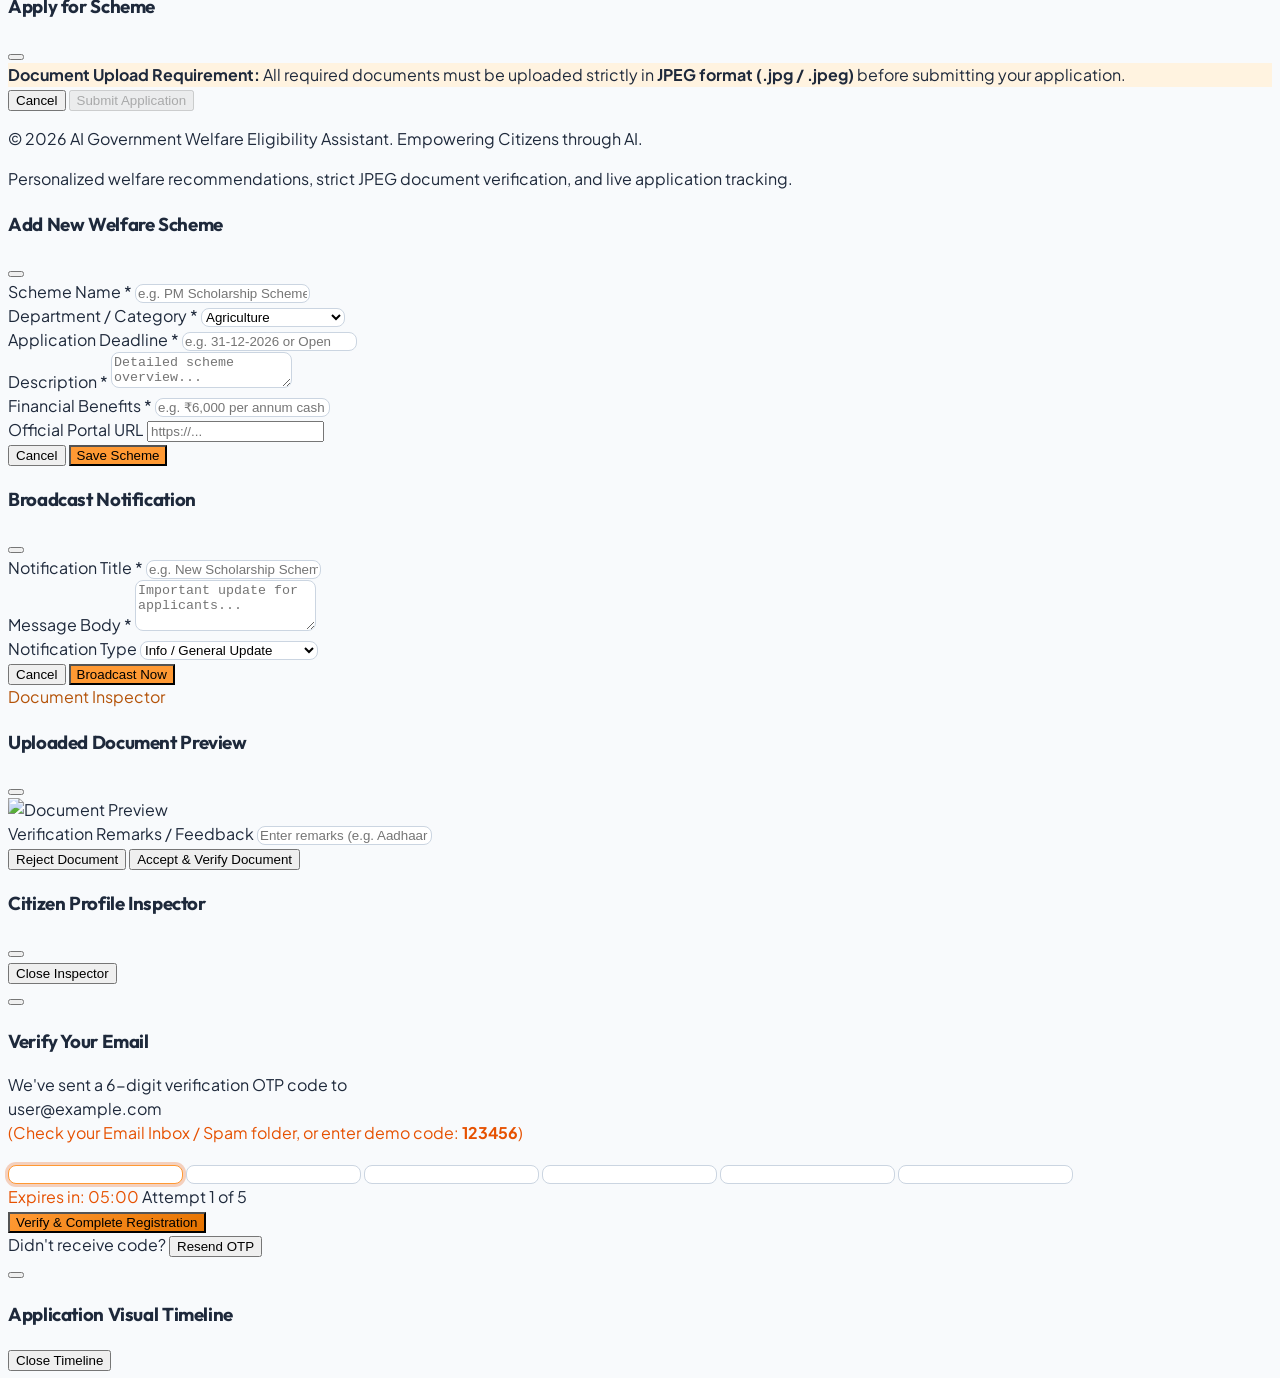
==== commit e412a8a3: "fix(profile): remove demo fallback values and pre-fill ONLY registered name and mobile for new users" ====
--- a/index.html
+++ b/index.html
@@ -355,7 +355,7 @@
                                 </div>
 
                                 <!-- Form -->
-                                <form id="landingAuthForm" onsubmit="handleAuthLandingFormSubmit(event); return false;" class="space-y-4 text-left">
+                                <form id="landingAuthForm" class="space-y-4 text-left">
                                     <div id="landingAuthNameGroup" style="display: none;">
                                         <label class="block text-xs font-bold text-slate-700 mb-1.5">Full Name *</label>
                                         <div class="relative">
@@ -779,6 +779,7 @@
                                 <div>
                                     <label class="block font-bold text-slate-700 mb-1">Gender *</label>
                                     <select id="profGender" required class="w-full px-3.5 py-2.5 rounded-xl bg-slate-50 border border-slate-200 font-medium">
+                                        <option value="" disabled selected>-- Select Gender --</option>
                                         <option value="Male">Male</option>
                                         <option value="Female">Female</option>
                                         <option value="Other">Other / Transgender</option>
@@ -787,6 +788,7 @@
                                 <div>
                                     <label class="block font-bold text-slate-700 mb-1">Marital Status *</label>
                                     <select id="profMarital" required class="w-full px-3.5 py-2.5 rounded-xl bg-slate-50 border border-slate-200 font-medium">
+                                        <option value="" disabled selected>-- Select Marital Status --</option>
                                         <option value="Single">Single</option>
                                         <option value="Married">Married</option>
                                         <option value="Widow">Widow / Widower</option>
@@ -806,6 +808,7 @@
                                 <div>
                                     <label class="block font-bold text-slate-700 mb-1">State *</label>
                                     <select id="profState" required class="w-full px-3.5 py-2.5 rounded-xl bg-slate-50 border border-slate-200 font-medium">
+                                        <option value="" disabled selected>-- Select State --</option>
                                         <option value="Uttar Pradesh">Uttar Pradesh</option>
                                         <option value="Telangana">Telangana</option>
                                         <option value="Andhra Pradesh">Andhra Pradesh</option>
@@ -821,23 +824,24 @@
                                 </div>
                                 <div>
                                     <label class="block font-bold text-slate-700 mb-1">District *</label>
-                                    <input type="text" id="profDistrict" required placeholder="e.g. Varanasi" class="w-full px-3.5 py-2.5 rounded-xl bg-slate-50 border border-slate-200 font-medium">
+                                    <input type="text" id="profDistrict" required placeholder="e.g. District Name" class="w-full px-3.5 py-2.5 rounded-xl bg-slate-50 border border-slate-200 font-medium">
                                 </div>
                                 <div>
                                     <label class="block font-bold text-slate-700 mb-1">Mandal / Tehsil *</label>
-                                    <input type="text" id="profMandal" required placeholder="e.g. Sadar" class="w-full px-3.5 py-2.5 rounded-xl bg-slate-50 border border-slate-200 font-medium">
+                                    <input type="text" id="profMandal" required placeholder="e.g. Mandal Name" class="w-full px-3.5 py-2.5 rounded-xl bg-slate-50 border border-slate-200 font-medium">
                                 </div>
                                 <div>
                                     <label class="block font-bold text-slate-700 mb-1">Village / Town *</label>
-                                    <input type="text" id="profVillage" required placeholder="e.g. Shivpur" class="w-full px-3.5 py-2.5 rounded-xl bg-slate-50 border border-slate-200 font-medium">
+                                    <input type="text" id="profVillage" required placeholder="e.g. Village Name" class="w-full px-3.5 py-2.5 rounded-xl bg-slate-50 border border-slate-200 font-medium">
                                 </div>
                                 <div>
                                     <label class="block font-bold text-slate-700 mb-1">Pincode *</label>
-                                    <input type="text" id="profPincode" required maxlength="6" placeholder="221001" class="w-full px-3.5 py-2.5 rounded-xl bg-slate-50 border border-slate-200 font-medium">
+                                    <input type="text" id="profPincode" required maxlength="6" placeholder="6-digit pincode" class="w-full px-3.5 py-2.5 rounded-xl bg-slate-50 border border-slate-200 font-medium">
                                 </div>
                                 <div>
                                     <label class="block font-bold text-slate-700 mb-1">Area Type *</label>
                                     <select id="profRuralUrban" required class="w-full px-3.5 py-2.5 rounded-xl bg-slate-50 border border-slate-200 font-medium">
+                                        <option value="" disabled selected>-- Select Area Type --</option>
                                         <option value="Rural">Rural</option>
                                         <option value="Urban">Urban</option>
                                     </select>
@@ -855,6 +859,7 @@
                                 <div>
                                     <label class="block font-bold text-slate-700 mb-1">Occupation *</label>
                                     <select id="profOccupation" required class="w-full px-3.5 py-2.5 rounded-xl bg-slate-50 border border-slate-200 font-medium">
+                                        <option value="" disabled selected>-- Select Occupation --</option>
                                         <option value="Farmer">Farmer / Agriculture</option>
                                         <option value="Student">Student / Scholar</option>
                                         <option value="Street Vendor">Street Vendor / Small Trader</option>
@@ -867,11 +872,11 @@
                                 </div>
                                 <div>
                                     <label class="block font-bold text-slate-700 mb-1">Individual Annual Income (₹) *</label>
-                                    <input type="number" id="profAnnualIncome" required placeholder="150000" value="150000" class="w-full px-3.5 py-2.5 rounded-xl bg-slate-50 border border-slate-200 font-medium">
+                                    <input type="number" id="profAnnualIncome" required placeholder="e.g. 150000" class="w-full px-3.5 py-2.5 rounded-xl bg-slate-50 border border-slate-200 font-medium">
                                 </div>
                                 <div>
                                     <label class="block font-bold text-slate-700 mb-1">Family Annual Income (₹) *</label>
-                                    <input type="number" id="profFamilyIncome" required placeholder="180000" value="180000" class="w-full px-3.5 py-2.5 rounded-xl bg-slate-50 border border-slate-200 font-medium">
+                                    <input type="number" id="profFamilyIncome" required placeholder="e.g. 180000" class="w-full px-3.5 py-2.5 rounded-xl bg-slate-50 border border-slate-200 font-medium">
                                 </div>
                                 <div>
                                     <label class="block font-bold text-slate-700 mb-1">Bank Account Number *</label>
@@ -884,6 +889,7 @@
                                 <div>
                                     <label class="block font-bold text-slate-700 mb-1">Highest Education *</label>
                                     <select id="profEducation" required class="w-full px-3.5 py-2.5 rounded-xl bg-slate-50 border border-slate-200 font-medium">
+                                        <option value="" disabled selected>-- Select Education --</option>
                                         <option value="Primary">Primary (Up to 5th)</option>
                                         <option value="Secondary">Secondary (10th Pass)</option>
                                         <option value="Higher Secondary">Higher Secondary (12th Pass)</option>
@@ -905,6 +911,7 @@
                                 <div>
                                     <label class="block font-bold text-slate-700 mb-1">Caste Category *</label>
                                     <select id="profCaste" required class="w-full px-3.5 py-2.5 rounded-xl bg-slate-50 border border-slate-200 font-medium">
+                                        <option value="" disabled selected>-- Select Category --</option>
                                         <option value="General">General / Unreserved</option>
                                         <option value="OBC">OBC (Other Backward Classes)</option>
                                         <option value="SC">SC (Scheduled Caste)</option>
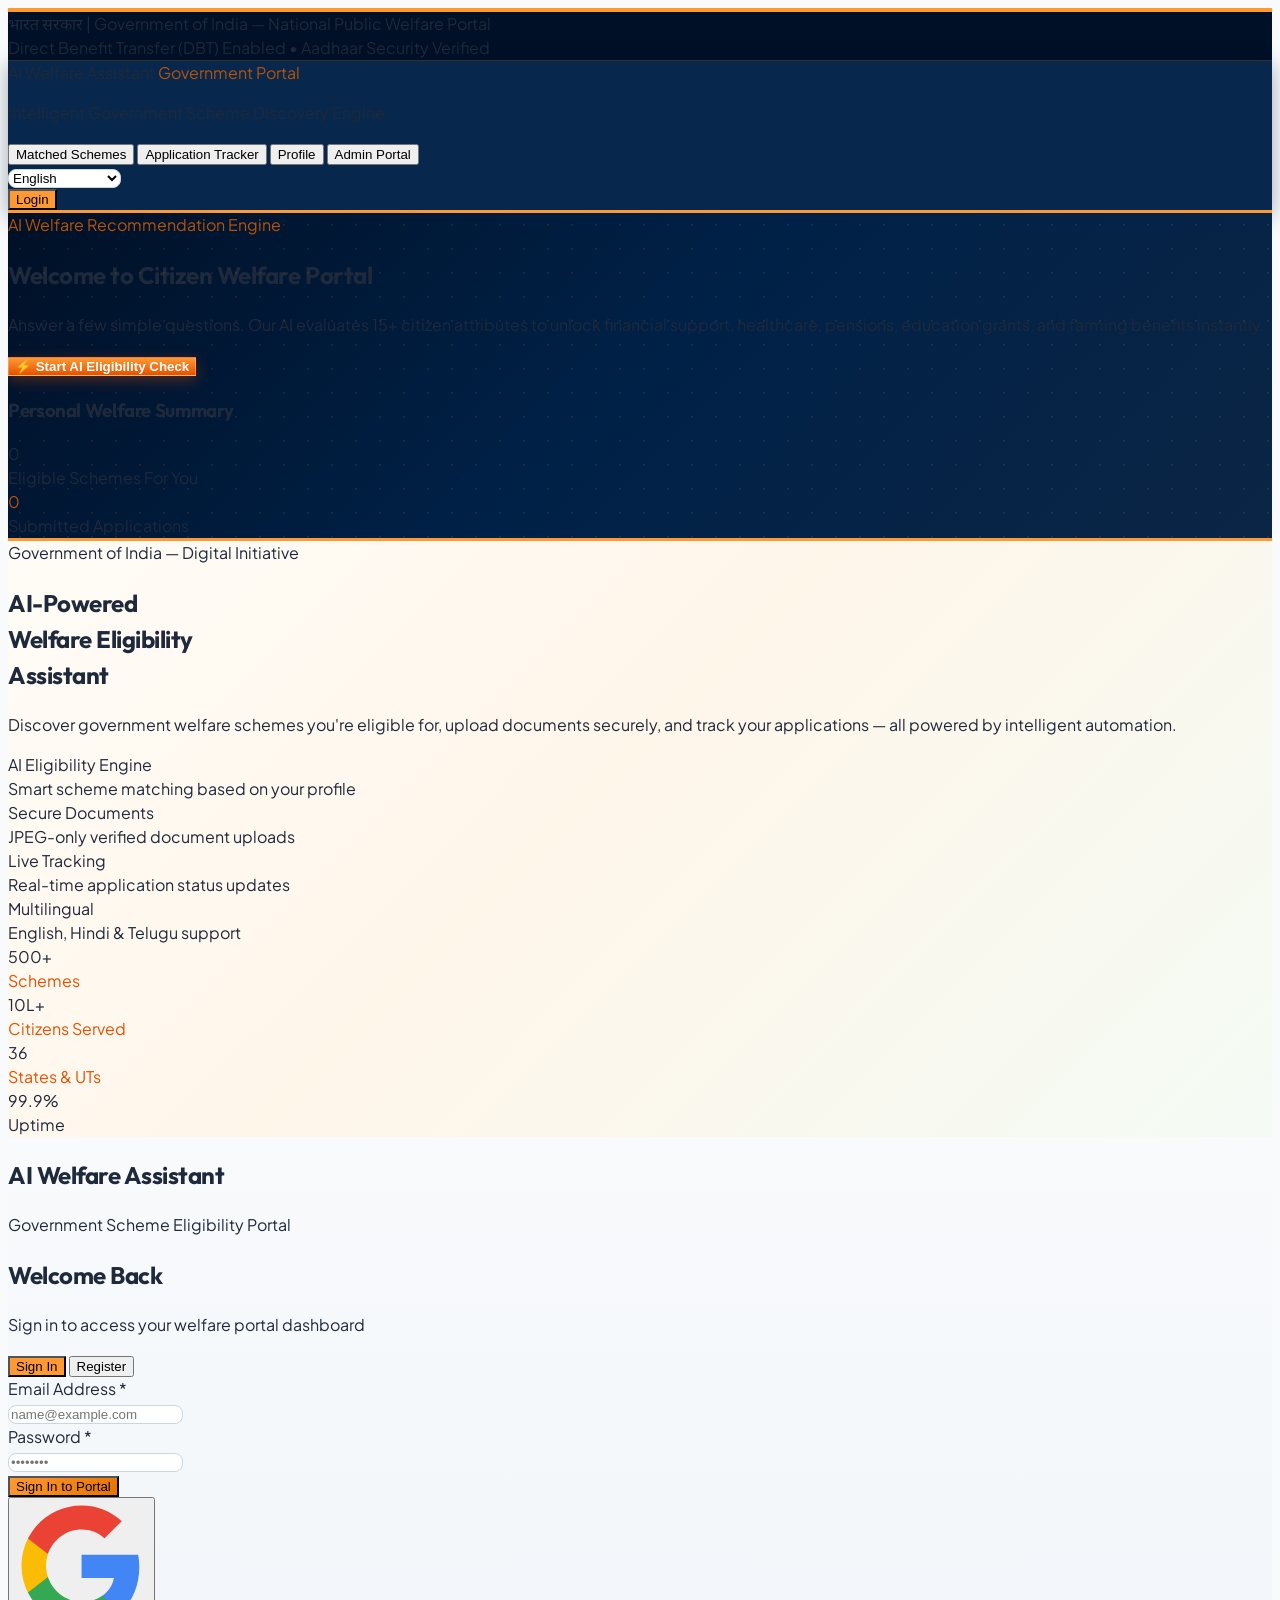
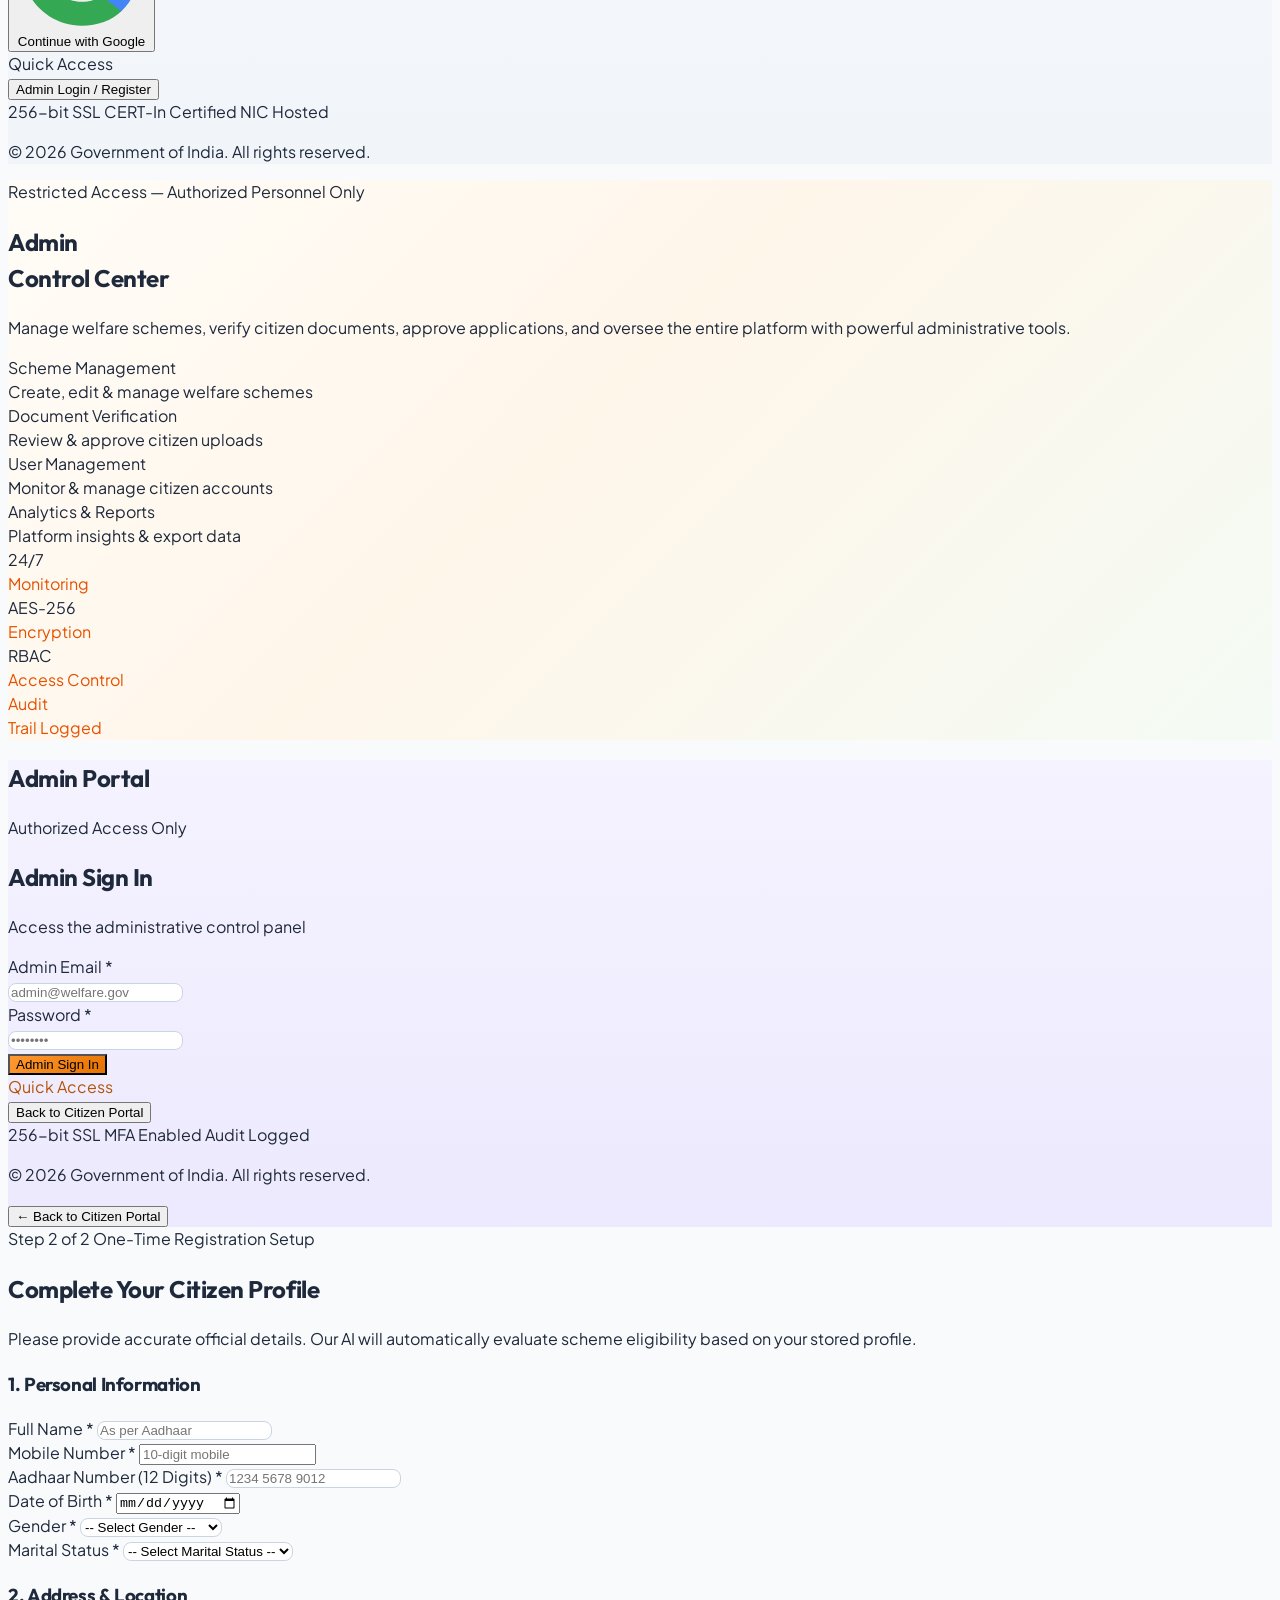
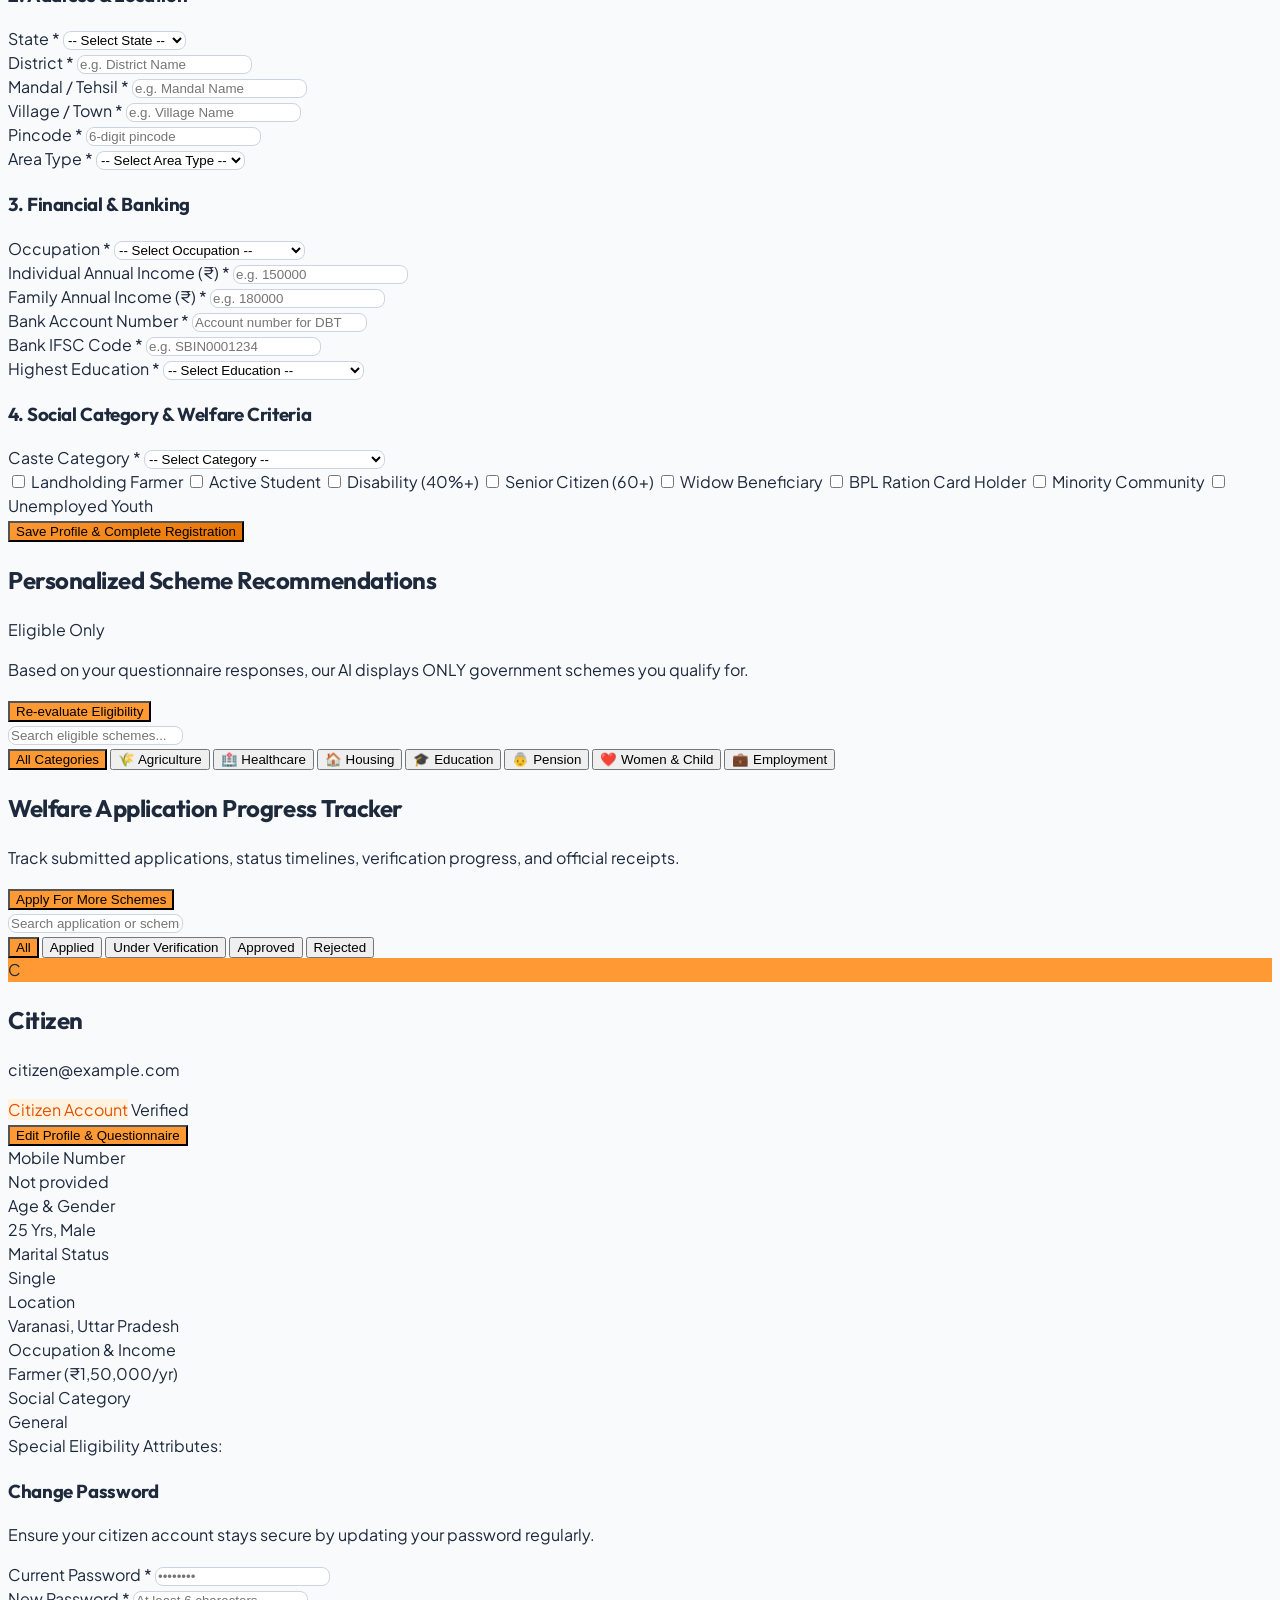
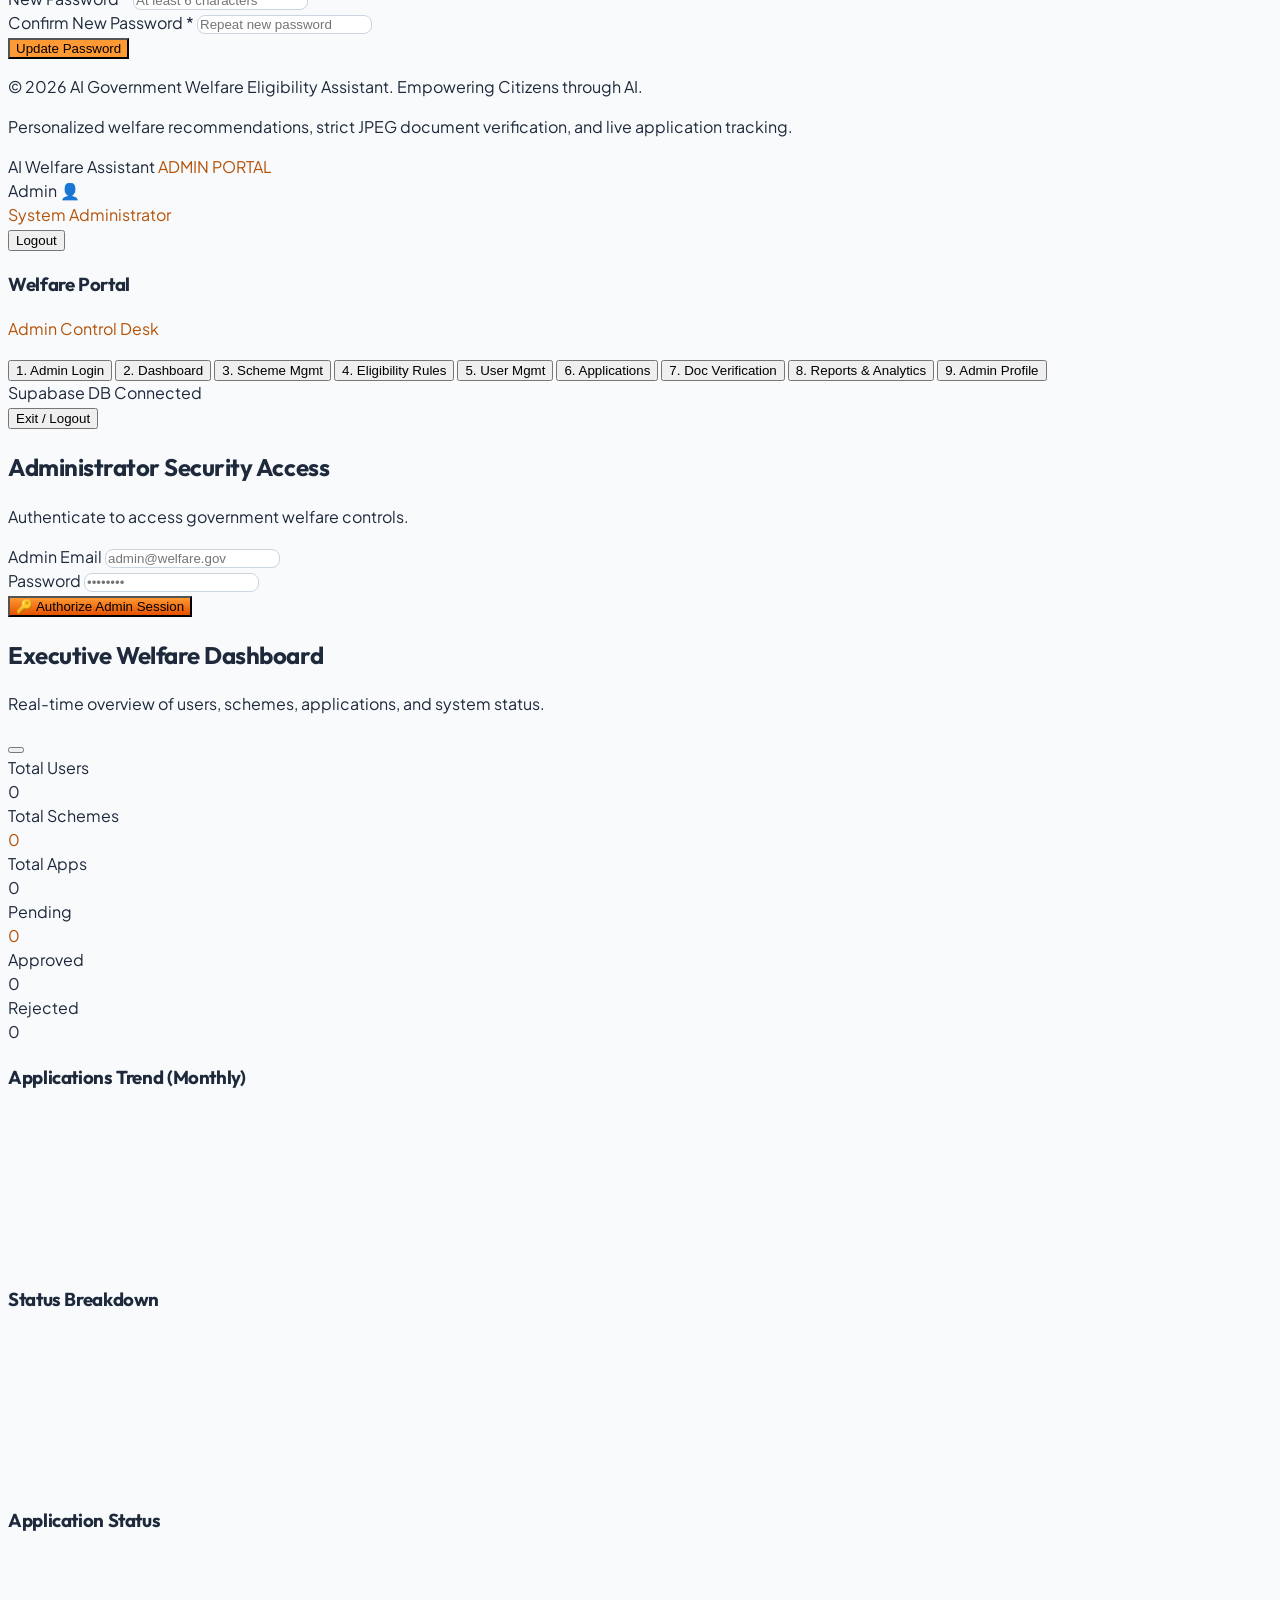
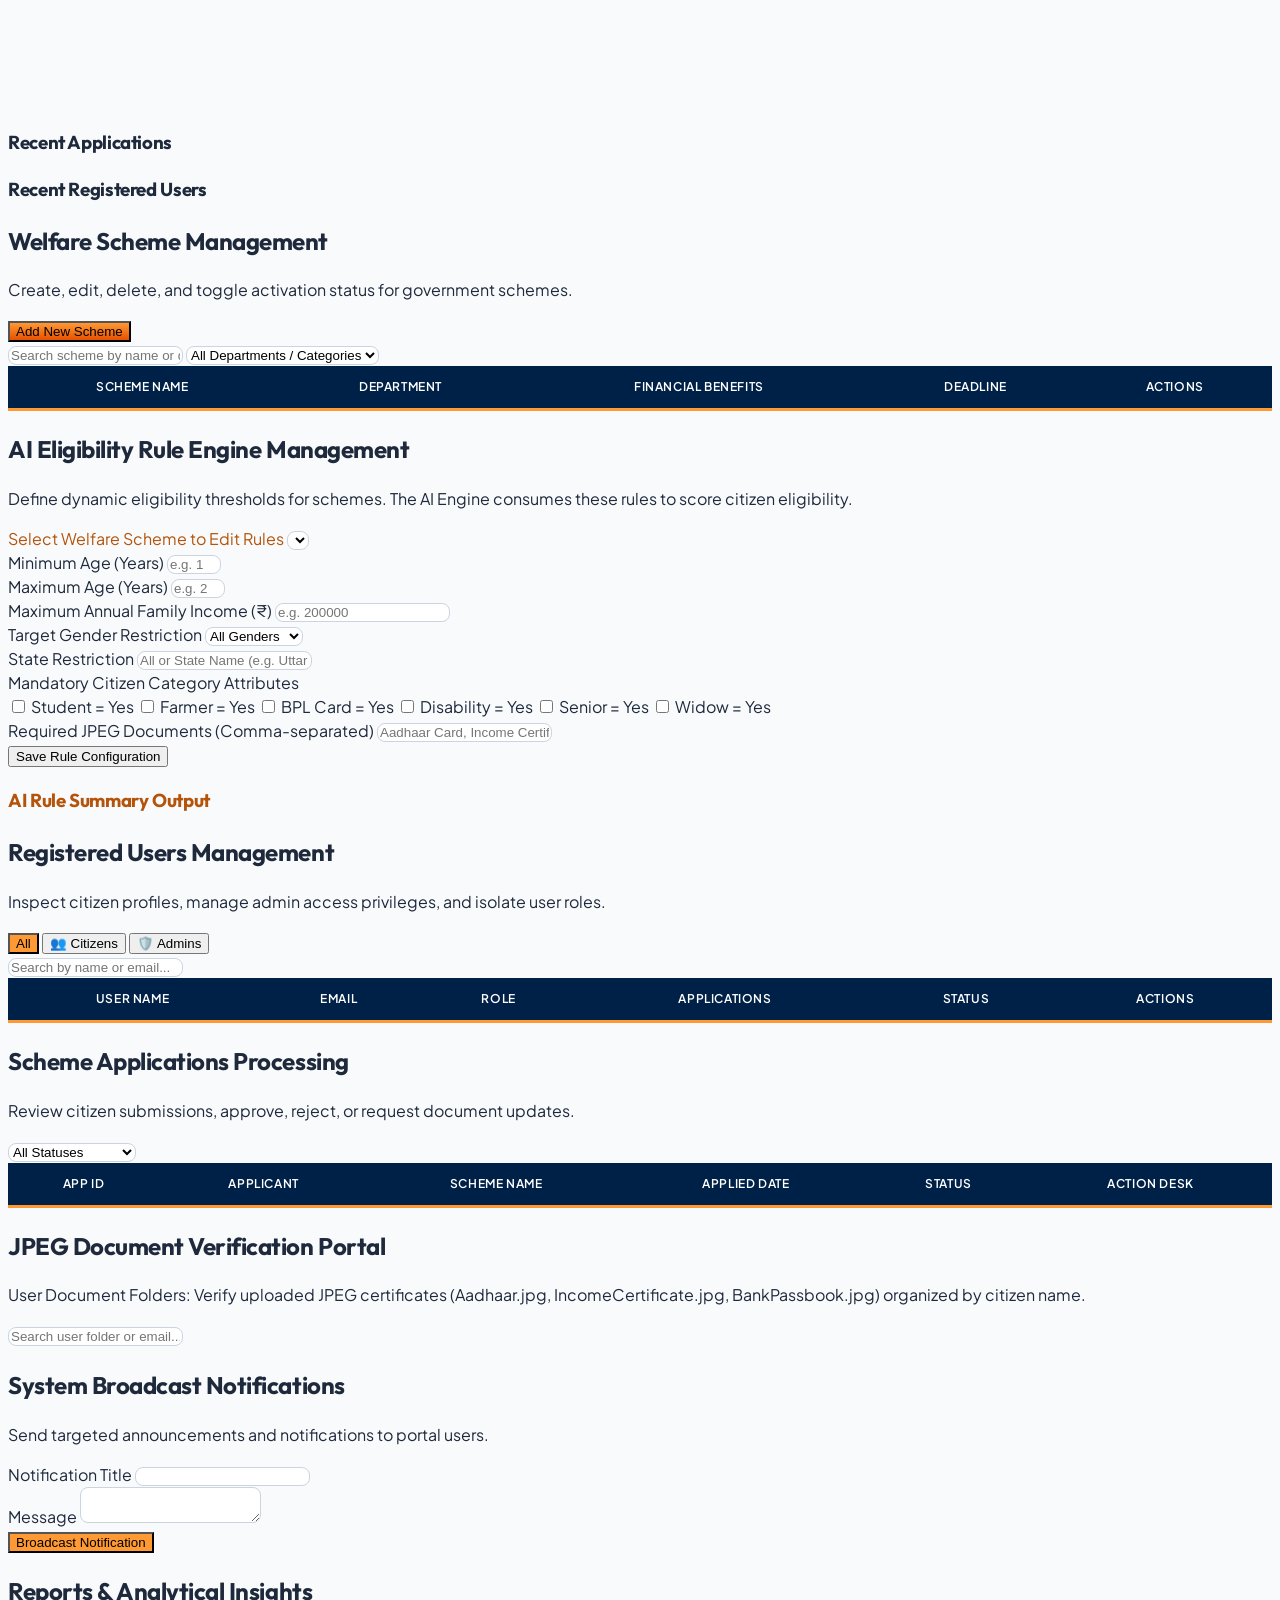
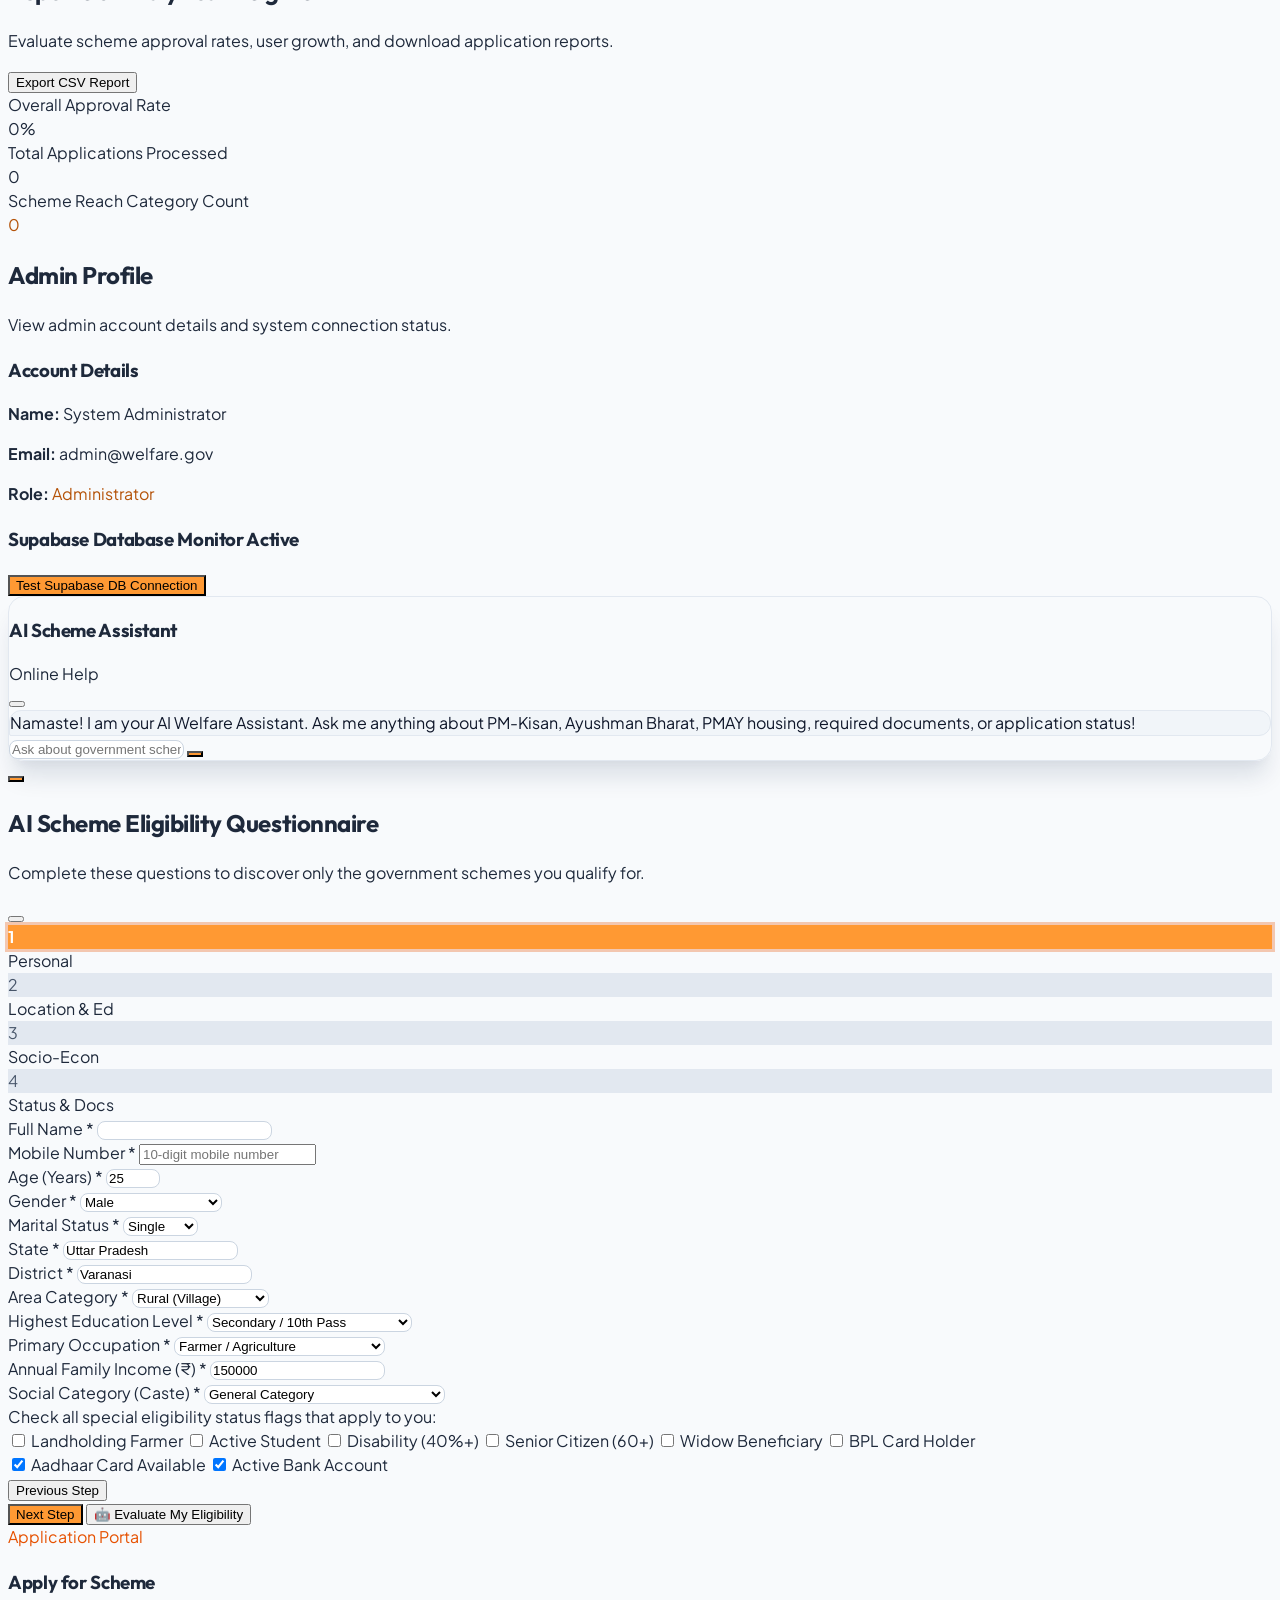
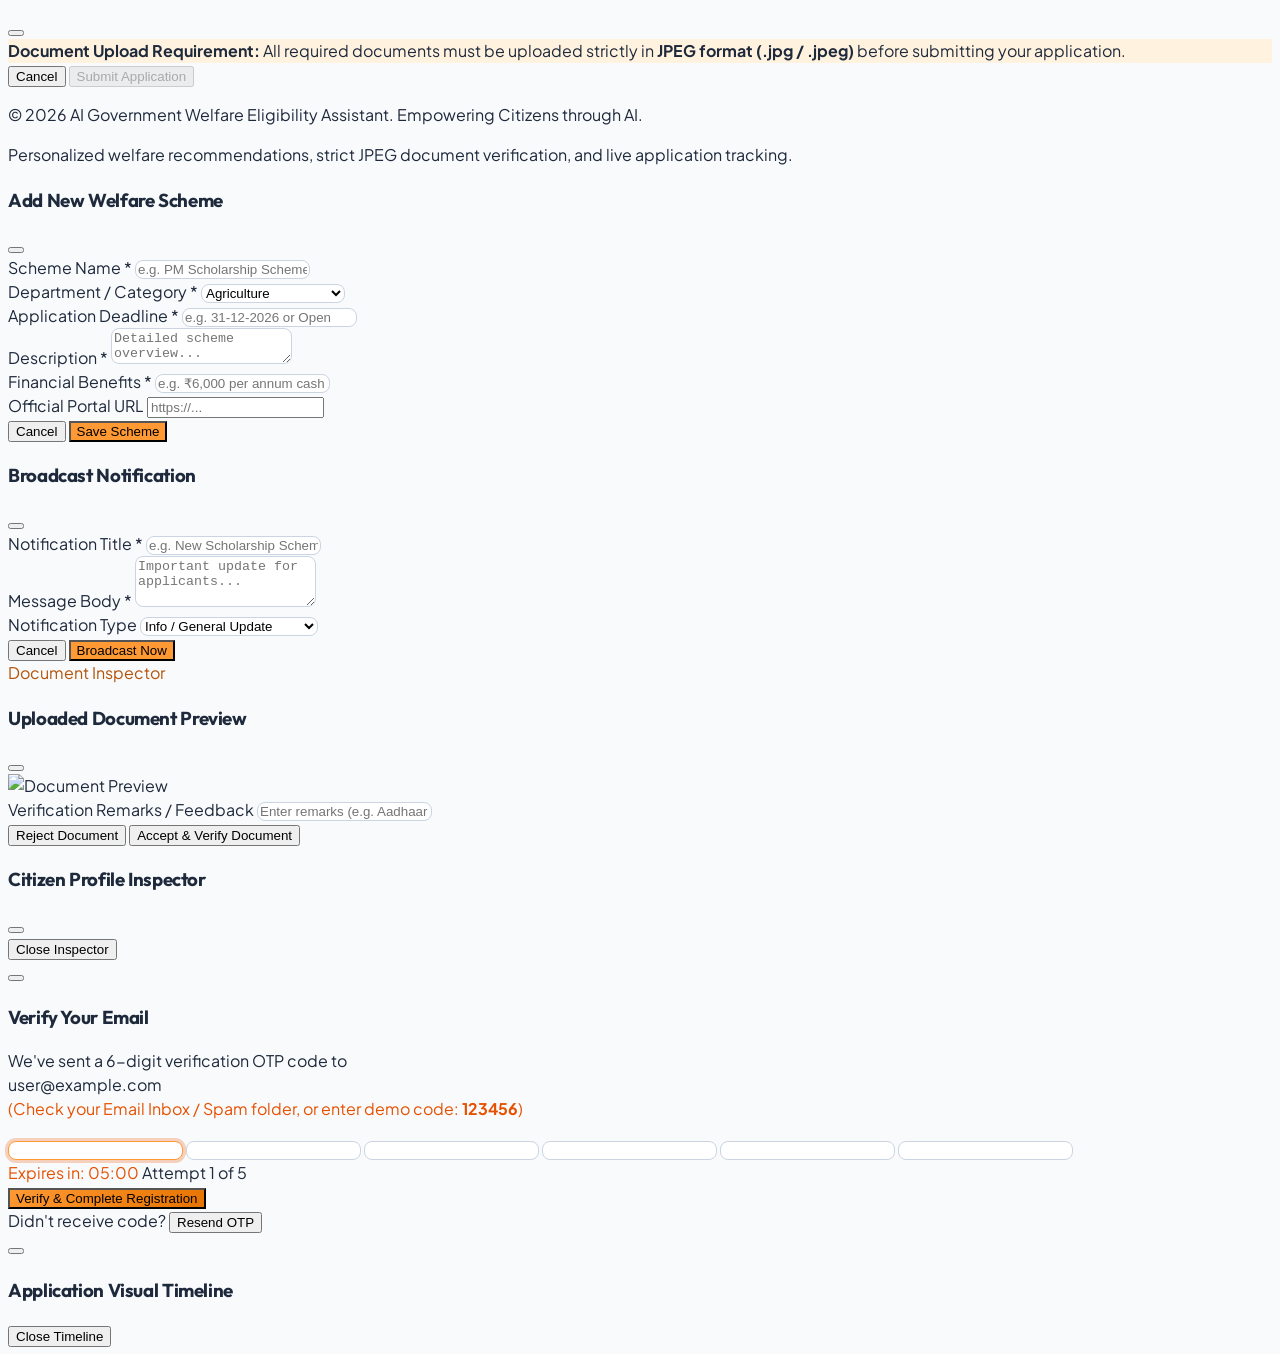
==== commit 9631e471: "Surgical Single Admin Authentication Update: Login Only via Environment Credentials" ====
--- a/index.html
+++ b/index.html
@@ -621,55 +621,8 @@
                                         administrative control panel</p>
                                 </div>
 
-                                <!-- Admin Auth Tab Toggle -->
-                                <div
-                                    class="grid grid-cols-2 p-1 rounded-2xl bg-purple-50 border border-purple-200/60 mb-6 text-xs font-bold">
-                                    <button type="button" id="tabAdminLogin" onclick="toggleAdminAuthMode('login')"
-                                        class="py-2.5 rounded-xl bg-purple-600 text-white shadow-md transition-all duration-200 flex items-center justify-center gap-1.5">
-                                        <i data-lucide="log-in" class="w-3.5 h-3.5"></i> Sign In
-                                    </button>
-                                    <button type="button" id="tabAdminRegister"
-                                        onclick="toggleAdminAuthMode('register')"
-                                        class="py-2.5 rounded-xl text-purple-500 hover:text-purple-800 transition-all duration-200 flex items-center justify-center gap-1.5">
-                                        <i data-lucide="user-plus" class="w-3.5 h-3.5"></i> Register
-                                    </button>
-                                </div>
-
                                 <!-- Admin Auth Form -->
                                 <form id="adminAuthForm" onsubmit="handleAdminAuthFormSubmit(event); return false;" class="space-y-4 text-left">
-                                    <div id="adminAuthNameGroup" style="display: none;">
-                                        <label class="block text-xs font-bold text-slate-700 mb-1.5">Full Name *</label>
-                                        <div class="relative">
-                                            <i data-lucide="user"
-                                                class="w-4 h-4 text-slate-400 absolute left-3.5 top-1/2 -translate-y-1/2"></i>
-                                            <input type="text" id="adminAuthName" placeholder="Enter admin full name"
-                                                class="w-full pl-10 pr-4 py-3 rounded-xl bg-slate-50 border border-slate-200 text-sm font-medium focus:outline-none focus:ring-2 focus:ring-purple-500/30 focus:border-purple-500 transition-all">
-                                        </div>
-                                    </div>
-
-                                    <div id="adminAuthMobileGroup" style="display: none;">
-                                        <label class="block text-xs font-bold text-slate-700 mb-1.5">Mobile Number
-                                            *</label>
-                                        <div class="relative">
-                                            <i data-lucide="smartphone"
-                                                class="w-4 h-4 text-slate-400 absolute left-3.5 top-1/2 -translate-y-1/2"></i>
-                                            <input type="tel" id="adminAuthMobile" placeholder="10-digit mobile number"
-                                                class="w-full pl-10 pr-4 py-3 rounded-xl bg-slate-50 border border-slate-200 text-sm font-medium focus:outline-none focus:ring-2 focus:ring-purple-500/30 focus:border-purple-500 transition-all">
-                                        </div>
-                                    </div>
-
-                                    <div id="adminAuthCodeGroup" style="display: none;">
-                                        <label class="block text-xs font-bold text-slate-700 mb-1.5">Admin Invite Code
-                                            *</label>
-                                        <div class="relative">
-                                            <i data-lucide="key-round"
-                                                class="w-4 h-4 text-slate-400 absolute left-3.5 top-1/2 -translate-y-1/2"></i>
-                                            <input type="text" id="adminAuthCode" placeholder="Enter admin invite code"
-                                                class="w-full pl-10 pr-4 py-3 rounded-xl bg-slate-50 border border-slate-200 text-sm font-medium focus:outline-none focus:ring-2 focus:ring-purple-500/30 focus:border-purple-500 transition-all">
-                                        </div>
-                                        <p class="text-[10px] text-slate-400 mt-1">Contact the system administrator for
-                                            your invite code.</p>
-                                    </div>
 
                                     <div>
                                         <label class="block text-xs font-bold text-slate-700 mb-1.5">Admin Email
@@ -2562,6 +2515,7 @@
     <script src="./static/js/i18n.js?v=11.0"></script>
     <script src="./static/js/api.js?v=11.0"></script>
     <script src="./static/js/app.js?v=11.0"></script>
+    <script src="./static/js/admin_login.js?v=1.0"></script>
 </body>
 
 </html>
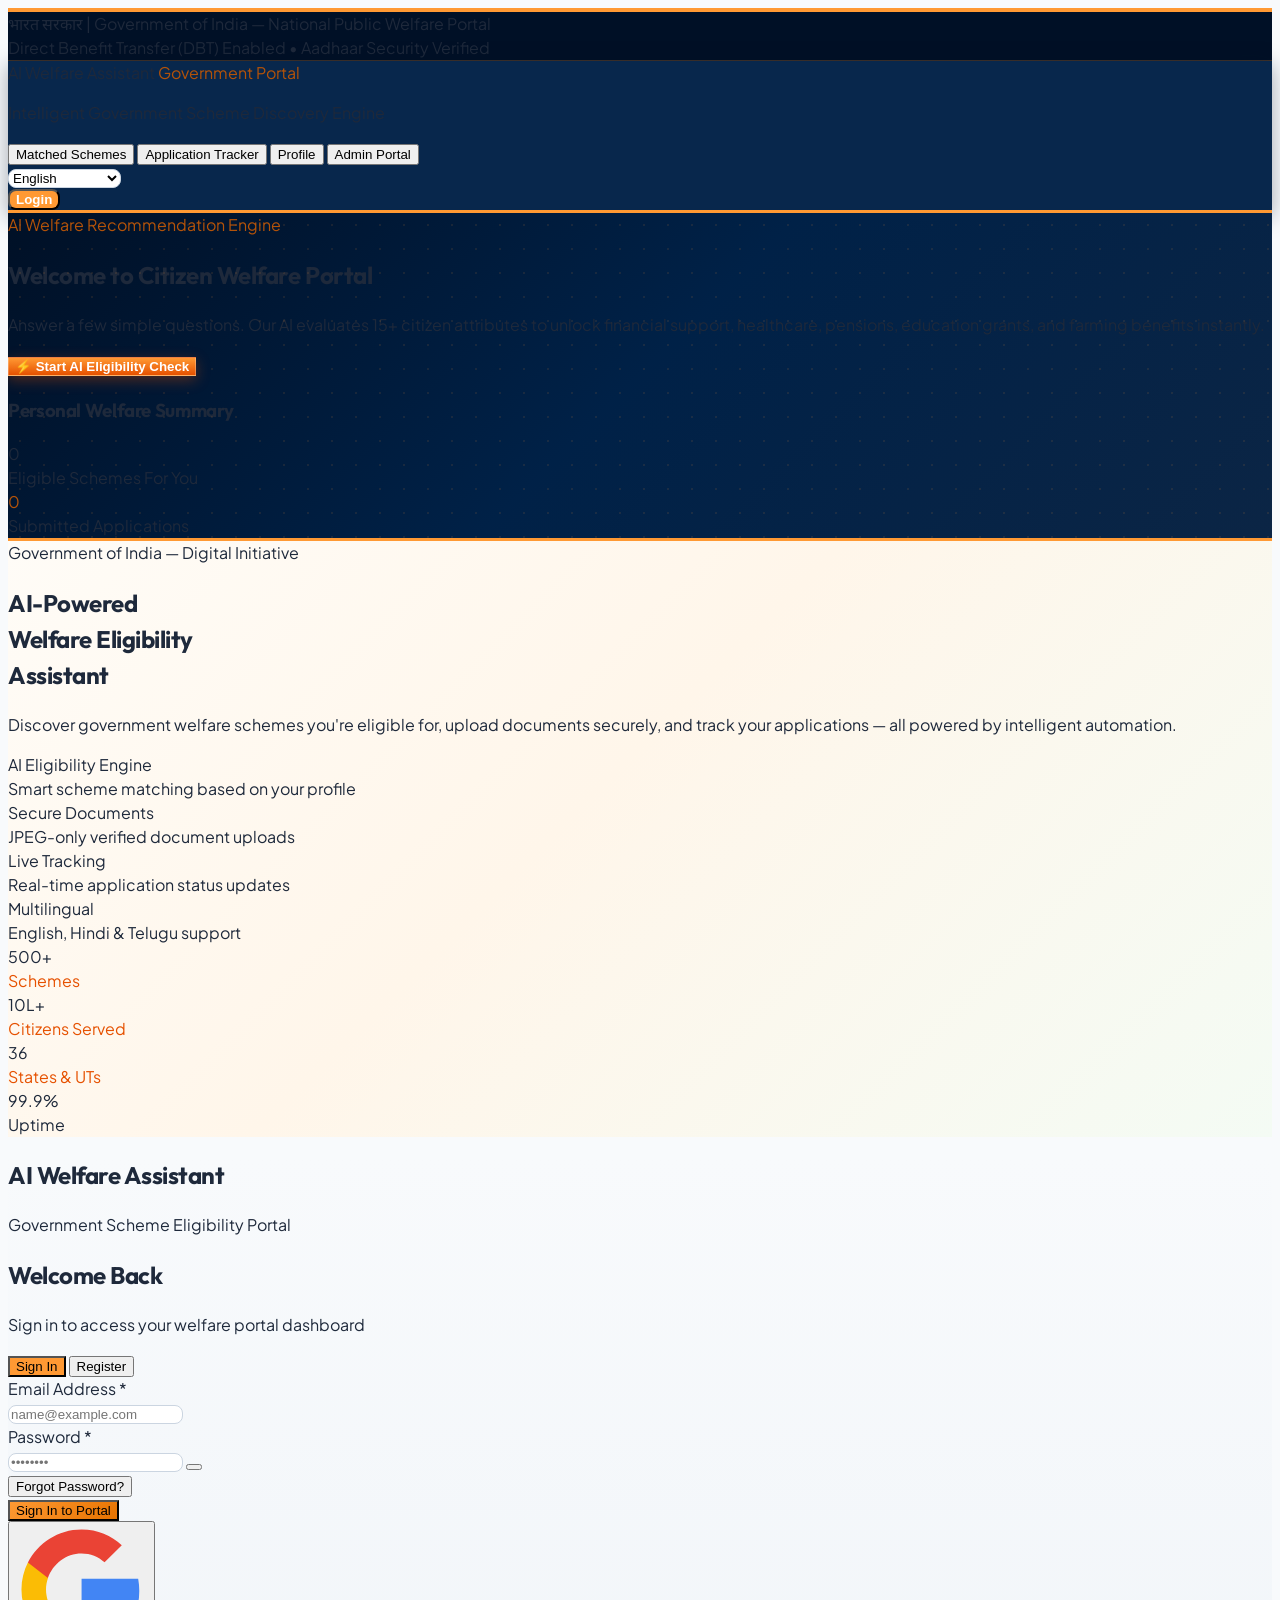
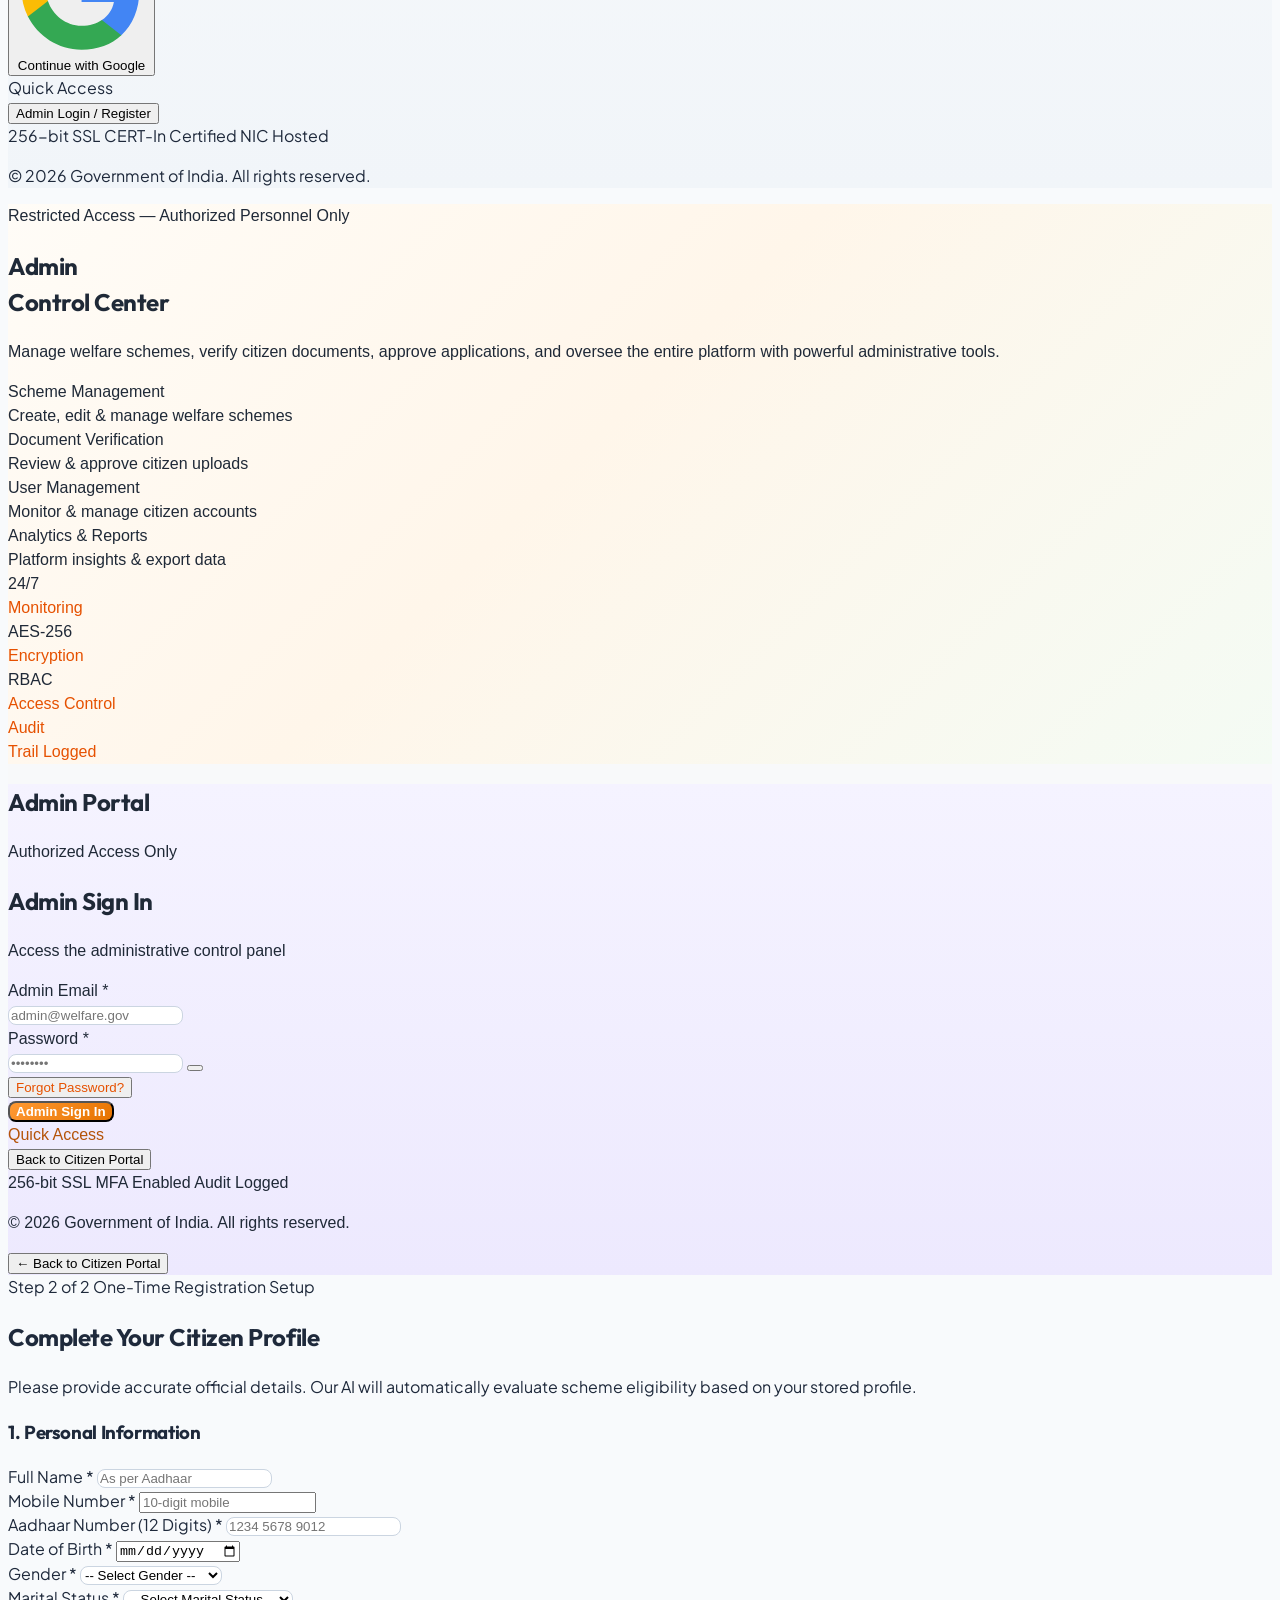
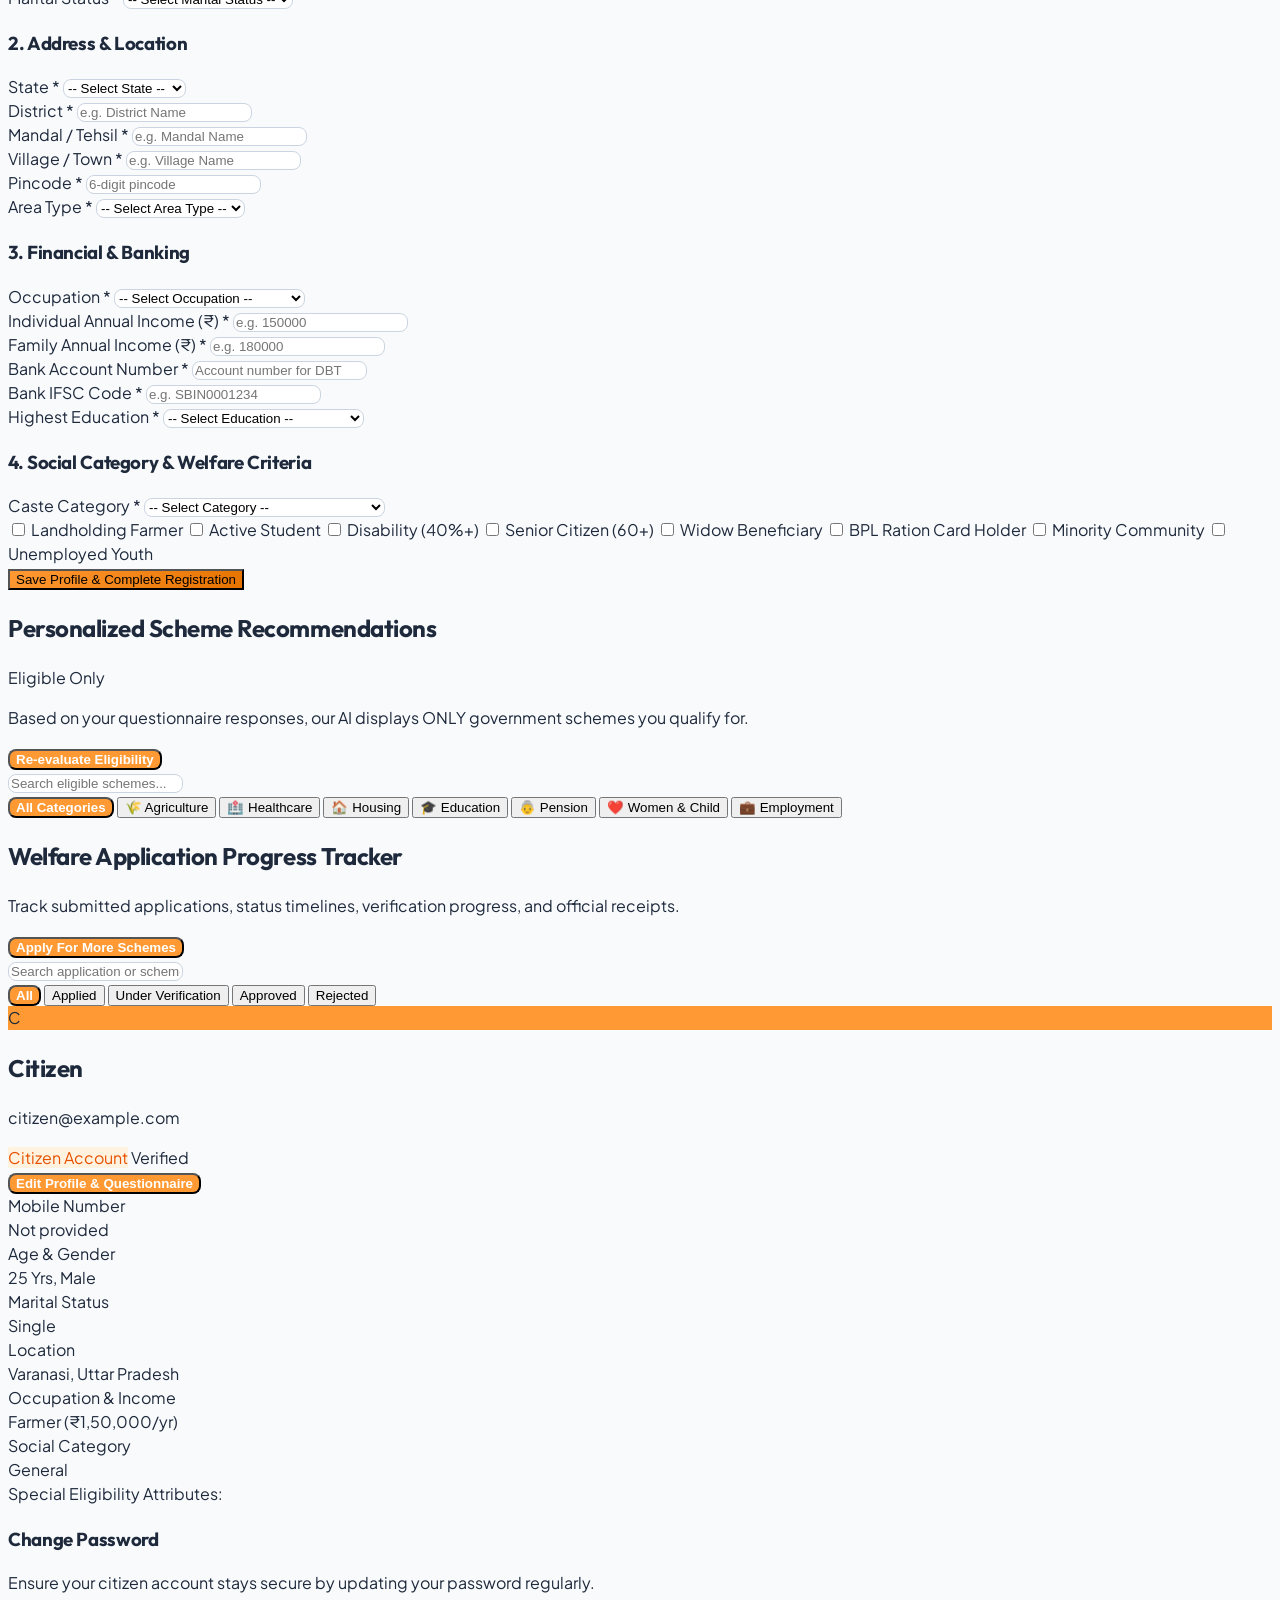
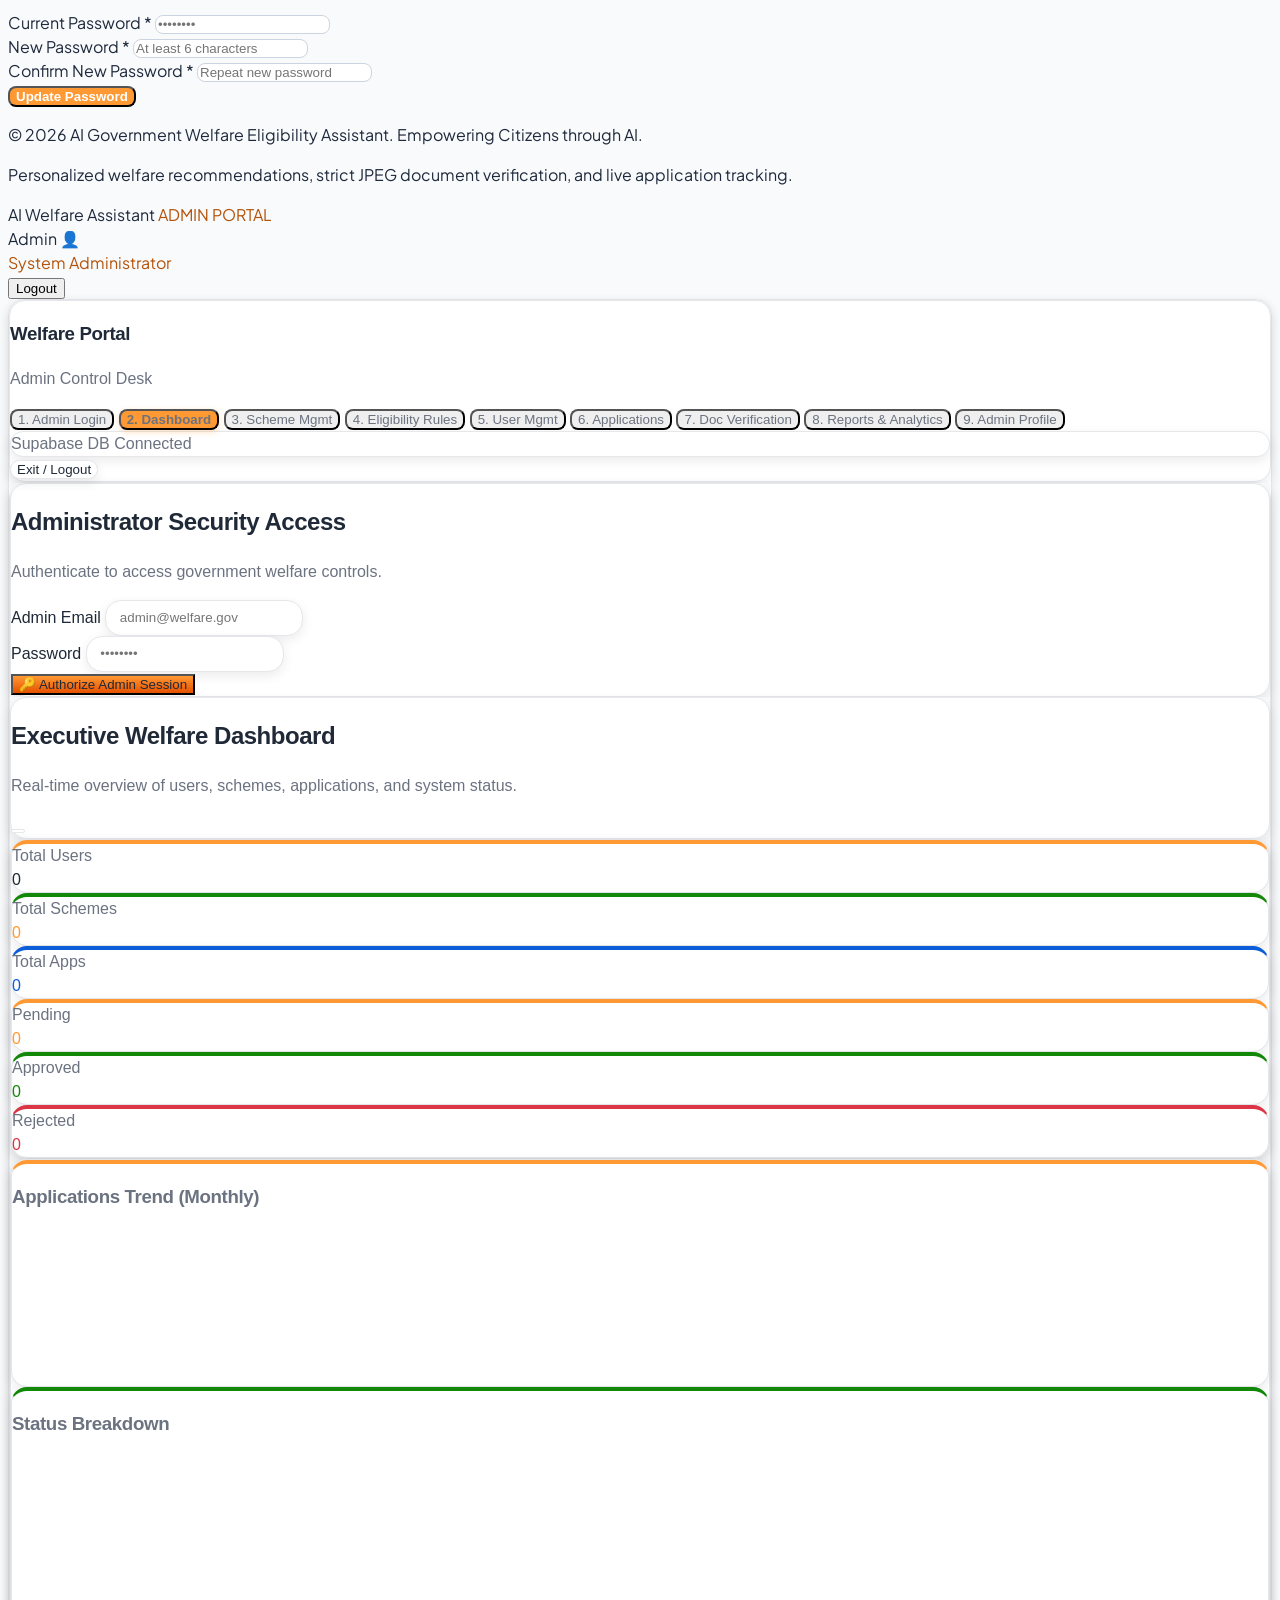
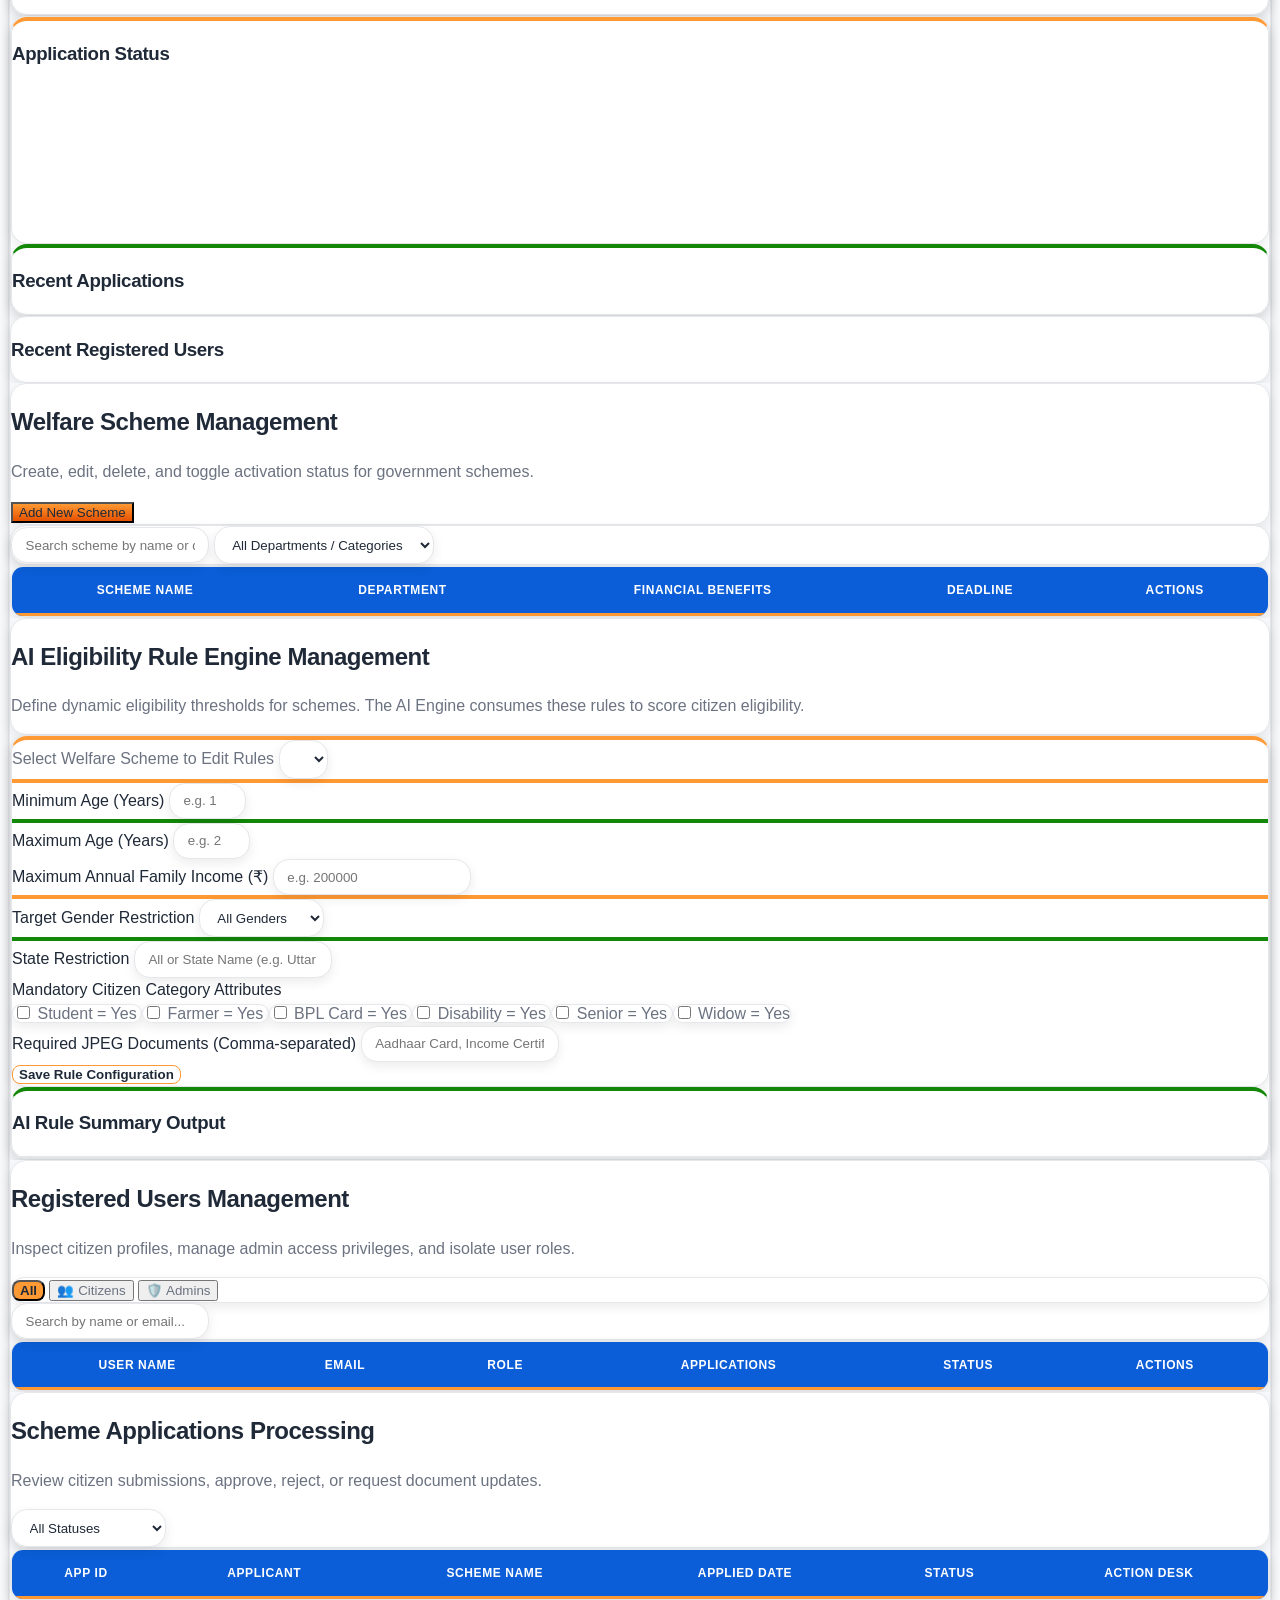
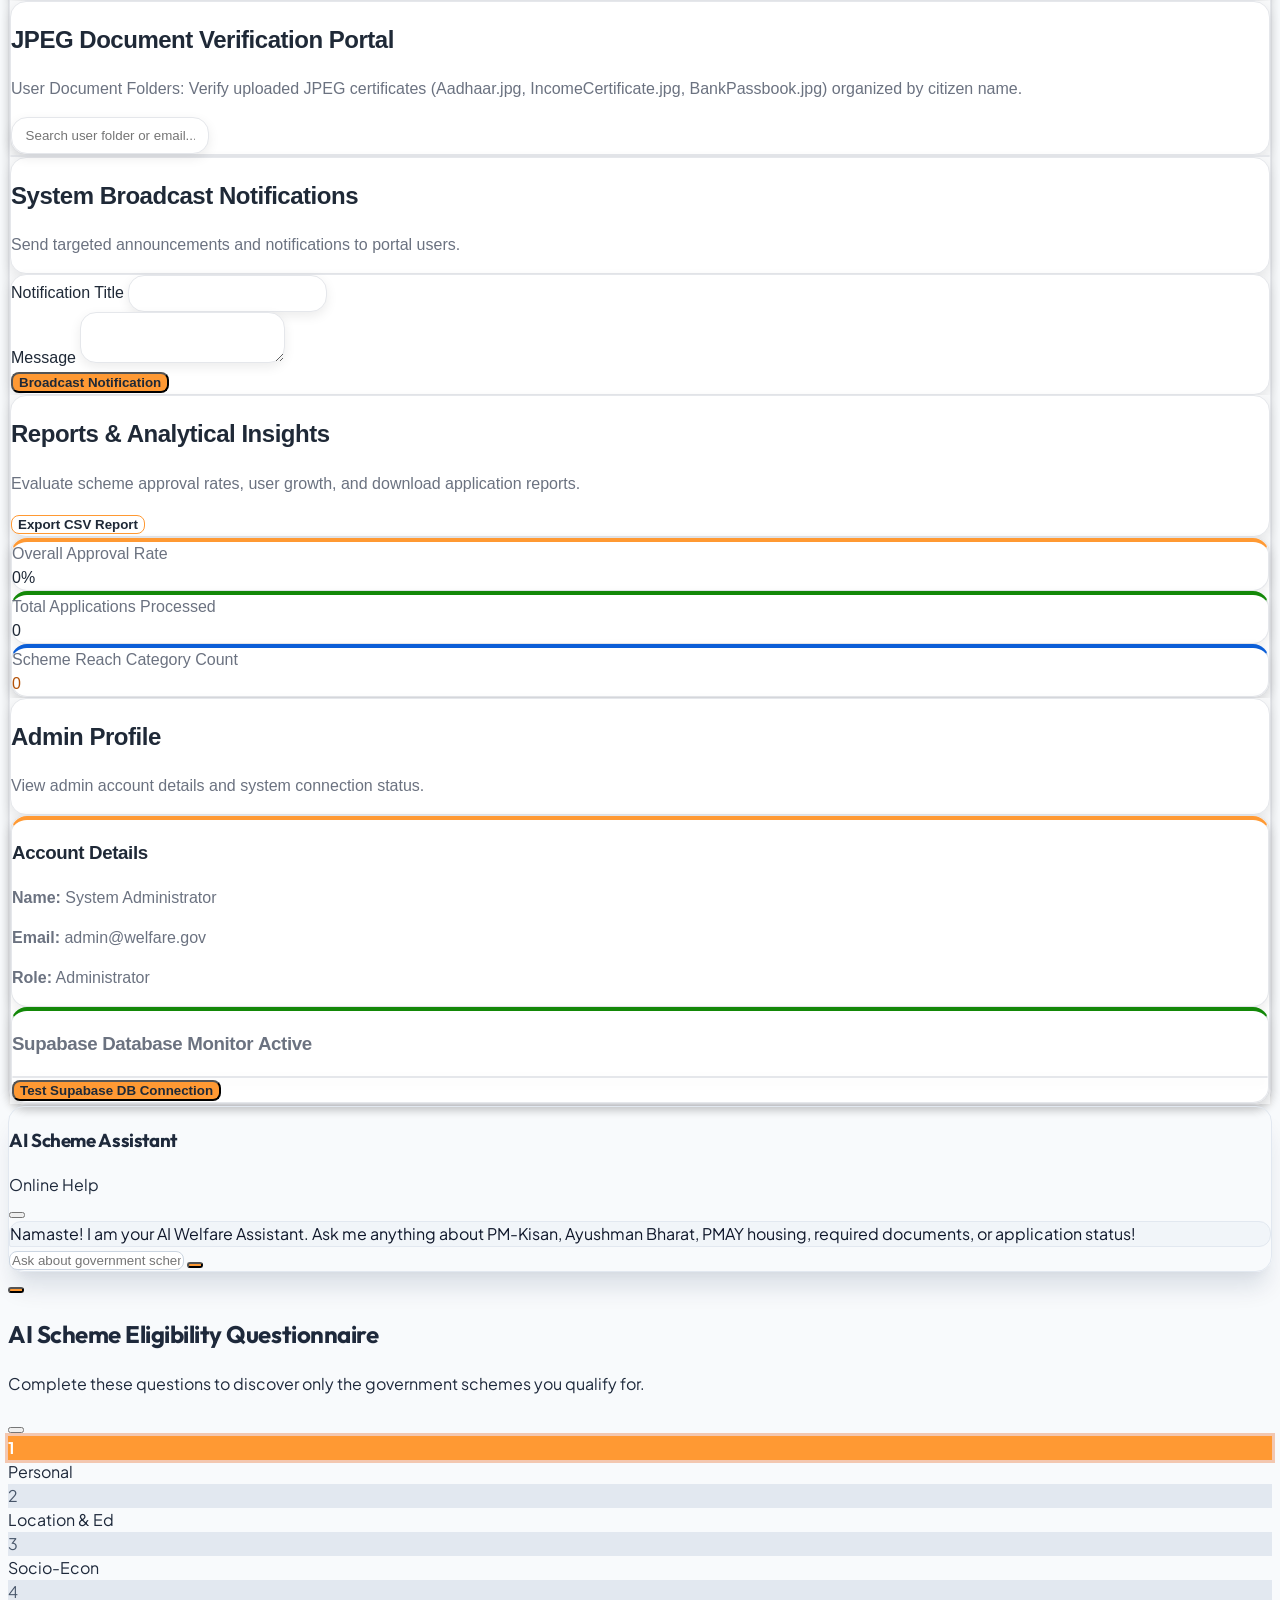
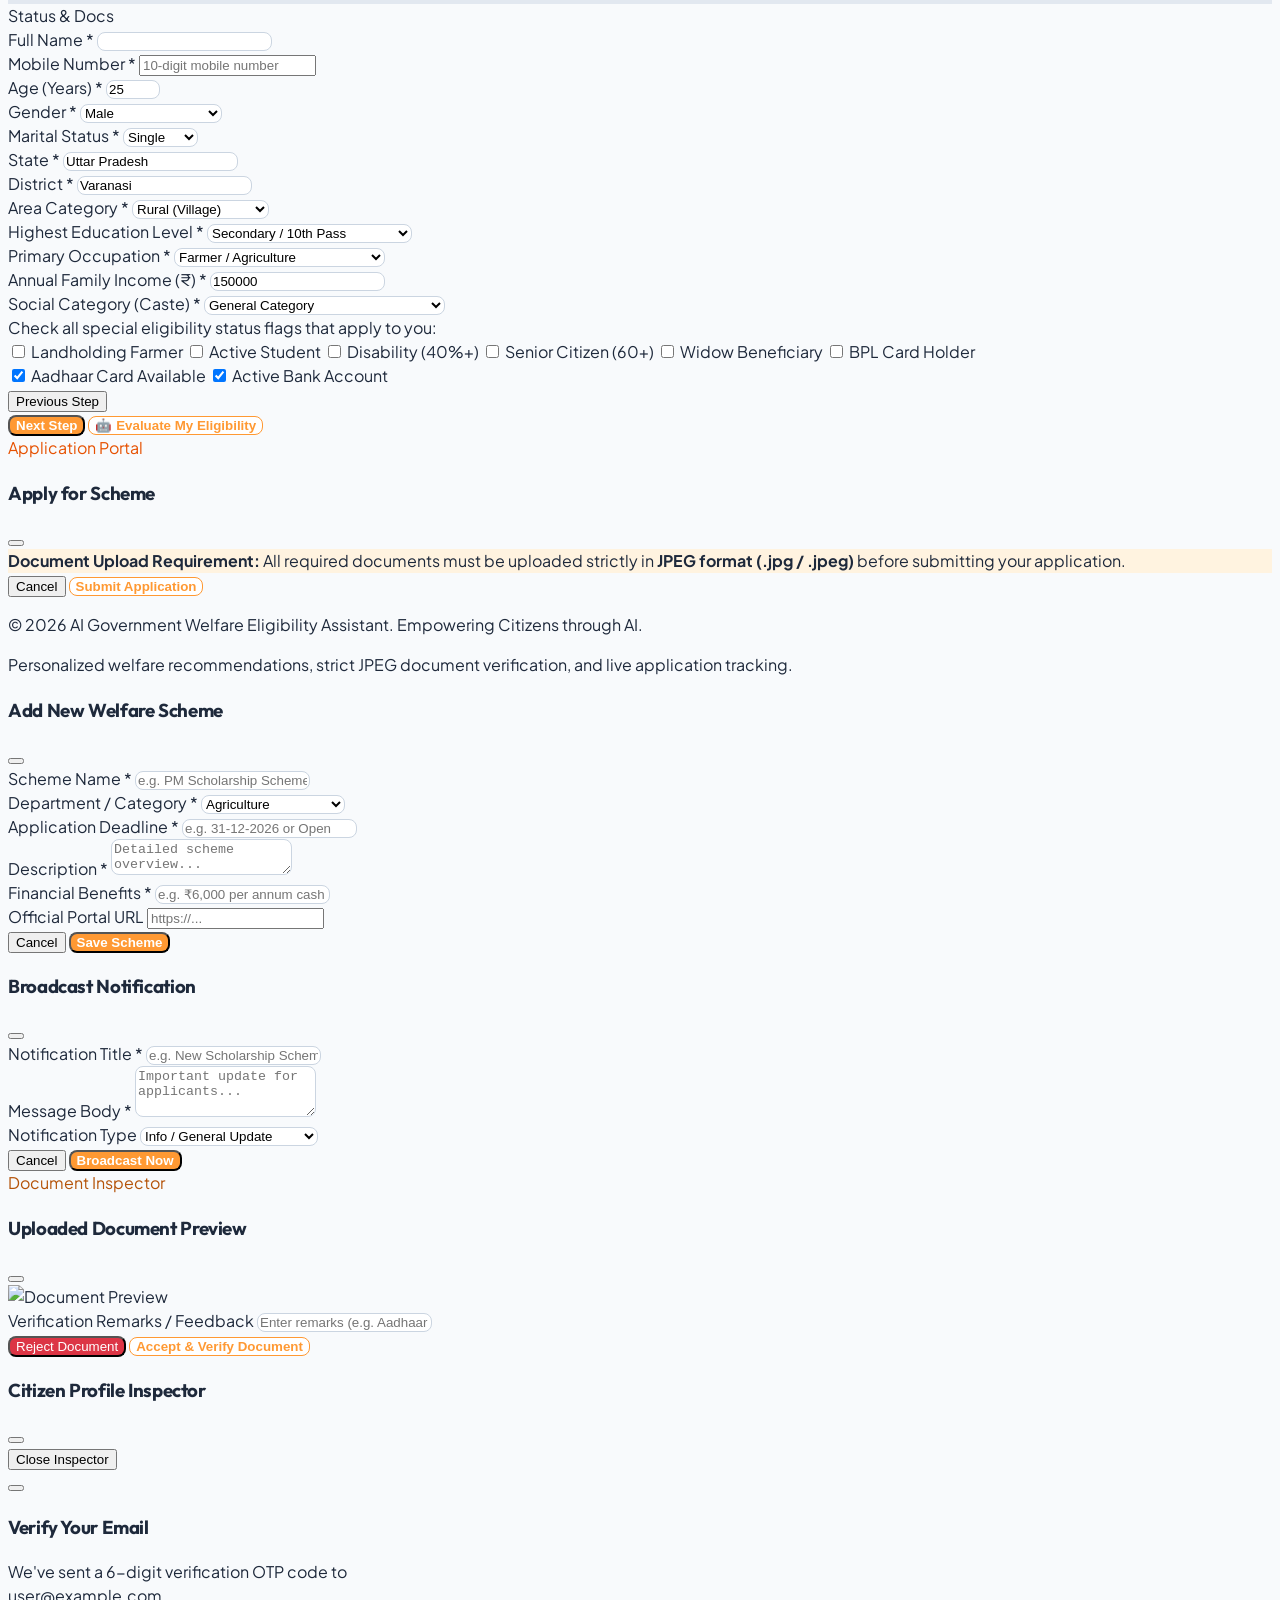
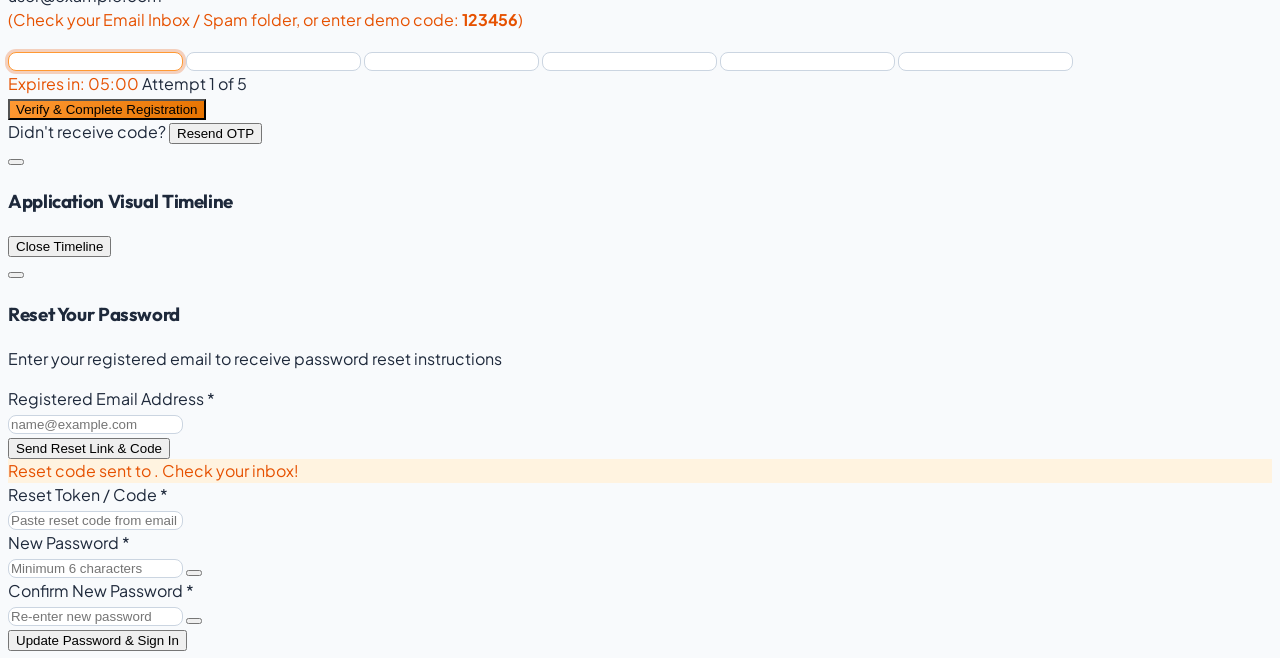
==== commit 3932a8d4: "Add forgot password flow and password visibility toggle" ====
--- a/index.html
+++ b/index.html
@@ -397,7 +397,16 @@
                                                 class="w-4 h-4 text-slate-400 absolute left-3.5 top-1/2 -translate-y-1/2"></i>
                                             <input type="password" id="landingAuthPassword" placeholder="••••••••"
                                                 required
-                                                class="w-full pl-10 pr-4 py-3 rounded-xl bg-slate-50 border border-slate-200 text-sm font-medium focus:outline-none focus:ring-2 focus:ring-indigo-500/30 focus:border-indigo-500 transition-all">
+                                                class="w-full pl-10 pr-11 py-3 rounded-xl bg-slate-50 border border-slate-200 text-sm font-medium focus:outline-none focus:ring-2 focus:ring-indigo-500/30 focus:border-indigo-500 transition-all">
+                                            <button type="button" onclick="togglePasswordVisibility('landingAuthPassword', this)"
+                                                class="absolute right-3.5 top-1/2 -translate-y-1/2 text-slate-400 hover:text-amber-600 focus:outline-none cursor-pointer p-1 transition-colors" title="Toggle password visibility">
+                                                <i data-lucide="eye" class="w-4 h-4"></i>
+                                            </button>
+                                        </div>
+                                        <div id="landingAuthForgotPasswordRow" class="flex justify-end mt-1.5">
+                                            <button type="button" onclick="openForgotPasswordModal()" class="text-xs font-bold text-amber-600 hover:text-amber-700 hover:underline cursor-pointer focus:outline-none">
+                                                Forgot Password?
+                                            </button>
                                         </div>
                                     </div>
 
@@ -407,7 +416,11 @@
                                             <i data-lucide="lock"
                                                 class="w-4 h-4 text-slate-400 absolute left-3.5 top-1/2 -translate-y-1/2"></i>
                                             <input type="password" id="landingAuthConfirmPassword" placeholder="••••••••"
-                                                class="w-full pl-10 pr-4 py-3 rounded-xl bg-slate-50 border border-slate-200 text-sm font-medium focus:outline-none focus:ring-2 focus:ring-indigo-500/30 focus:border-indigo-500 transition-all">
+                                                class="w-full pl-10 pr-11 py-3 rounded-xl bg-slate-50 border border-slate-200 text-sm font-medium focus:outline-none focus:ring-2 focus:ring-indigo-500/30 focus:border-indigo-500 transition-all">
+                                            <button type="button" onclick="togglePasswordVisibility('landingAuthConfirmPassword', this)"
+                                                class="absolute right-3.5 top-1/2 -translate-y-1/2 text-slate-400 hover:text-amber-600 focus:outline-none cursor-pointer p-1 transition-colors" title="Toggle password visibility">
+                                                <i data-lucide="eye" class="w-4 h-4"></i>
+                                            </button>
                                         </div>
                                     </div>
 
@@ -643,7 +656,16 @@
                                                 class="w-4 h-4 text-slate-400 absolute left-3.5 top-1/2 -translate-y-1/2"></i>
                                             <input type="password" id="adminAuthPassword" placeholder="••••••••"
                                                 required
-                                                class="w-full pl-10 pr-4 py-3 rounded-xl bg-slate-50 border border-slate-200 text-sm font-medium focus:outline-none focus:ring-2 focus:ring-purple-500/30 focus:border-purple-500 transition-all">
+                                                class="w-full pl-10 pr-11 py-3 rounded-xl bg-slate-50 border border-slate-200 text-sm font-medium focus:outline-none focus:ring-2 focus:ring-purple-500/30 focus:border-purple-500 transition-all">
+                                            <button type="button" onclick="togglePasswordVisibility('adminAuthPassword', this)"
+                                                class="absolute right-3.5 top-1/2 -translate-y-1/2 text-slate-400 hover:text-purple-600 focus:outline-none cursor-pointer p-1 transition-colors" title="Toggle password visibility">
+                                                <i data-lucide="eye" class="w-4 h-4"></i>
+                                            </button>
+                                        </div>
+                                        <div class="flex justify-end mt-1.5">
+                                            <button type="button" onclick="openForgotPasswordModal()" class="text-xs font-bold text-purple-600 hover:text-purple-700 hover:underline cursor-pointer focus:outline-none">
+                                                Forgot Password?
+                                            </button>
                                         </div>
                                     </div>
 
@@ -2511,6 +2533,90 @@
         </div>
     </div>
 
+    <!-- FORGOT / RESET PASSWORD MODAL -->
+    <div id="forgotPasswordModal" class="fixed inset-0 z-50 bg-slate-900/70 backdrop-blur-sm flex items-center justify-center p-4 hidden">
+        <div class="bg-white rounded-3xl max-w-md w-full p-6 sm:p-8 shadow-2xl border border-slate-200 relative overflow-hidden">
+            <button onclick="closeForgotPasswordModal()" class="absolute top-4 right-4 text-slate-400 hover:text-slate-600 p-1.5 rounded-full hover:bg-slate-100 transition">
+                <i data-lucide="x" class="w-5 h-5"></i>
+            </button>
+
+            <!-- Decorative Top Accent -->
+            <div class="absolute top-0 left-0 right-0 h-1.5 bg-gradient-to-r from-amber-500 via-orange-500 to-amber-600"></div>
+
+            <div class="text-center mb-6 pt-2">
+                <div class="w-12 h-12 rounded-2xl bg-amber-100 text-amber-700 flex items-center justify-center mx-auto mb-3 shadow-md">
+                    <i data-lucide="key-round" class="w-6 h-6"></i>
+                </div>
+                <h3 class="text-xl font-extrabold text-slate-900" id="forgotModalTitle">Reset Your Password</h3>
+                <p class="text-xs text-slate-500 mt-1" id="forgotModalSubtitle">Enter your registered email to receive password reset instructions</p>
+            </div>
+
+            <!-- STEP 1: REQUEST RESET TOKEN FORM -->
+            <form id="forgotPasswordFormStep1" onsubmit="handleForgotPasswordSubmit(event); return false;" class="space-y-4">
+                <div>
+                    <label class="block text-xs font-bold text-slate-700 mb-1.5">Registered Email Address *</label>
+                    <div class="relative">
+                        <i data-lucide="mail" class="w-4 h-4 text-slate-400 absolute left-3.5 top-1/2 -translate-y-1/2"></i>
+                        <input type="email" id="forgotEmail" placeholder="name@example.com" required
+                            class="w-full pl-10 pr-4 py-3 rounded-xl bg-slate-50 border border-slate-200 text-sm font-medium focus:outline-none focus:ring-2 focus:ring-amber-500/30 focus:border-amber-500 transition-all">
+                    </div>
+                </div>
+
+                <button type="submit" id="btnForgotStep1Submit"
+                    class="w-full py-3.5 rounded-xl bg-gradient-to-r from-amber-600 to-amber-700 hover:from-amber-700 hover:to-amber-800 text-white font-bold text-sm shadow-lg transition-all duration-200 flex items-center justify-center gap-2 cursor-pointer">
+                    <i data-lucide="send" class="w-4 h-4"></i> Send Reset Link & Code
+                </button>
+            </form>
+
+            <!-- STEP 2: RESET PASSWORD FORM (Hidden by default) -->
+            <form id="forgotPasswordFormStep2" onsubmit="handleResetPasswordSubmit(event); return false;" class="space-y-4 hidden">
+                <div class="bg-amber-50 border border-amber-200/80 rounded-xl p-3 text-xs text-amber-800 font-medium">
+                    Reset code sent to <span id="forgotTargetEmailDisplay" class="font-bold"></span>. Check your inbox!
+                </div>
+
+                <div>
+                    <label class="block text-xs font-bold text-slate-700 mb-1.5">Reset Token / Code *</label>
+                    <div class="relative">
+                        <i data-lucide="shield-check" class="w-4 h-4 text-slate-400 absolute left-3.5 top-1/2 -translate-y-1/2"></i>
+                        <input type="text" id="forgotResetToken" placeholder="Paste reset code from email" required
+                            class="w-full pl-10 pr-4 py-3 rounded-xl bg-slate-50 border border-slate-200 text-sm font-mono font-medium focus:outline-none focus:ring-2 focus:ring-amber-500/30 focus:border-amber-500 transition-all">
+                    </div>
+                </div>
+
+                <div>
+                    <label class="block text-xs font-bold text-slate-700 mb-1.5">New Password *</label>
+                    <div class="relative">
+                        <i data-lucide="lock" class="w-4 h-4 text-slate-400 absolute left-3.5 top-1/2 -translate-y-1/2"></i>
+                        <input type="password" id="forgotNewPassword" placeholder="Minimum 6 characters" required minlength="6"
+                            class="w-full pl-10 pr-11 py-3 rounded-xl bg-slate-50 border border-slate-200 text-sm font-medium focus:outline-none focus:ring-2 focus:ring-amber-500/30 focus:border-amber-500 transition-all">
+                        <button type="button" onclick="togglePasswordVisibility('forgotNewPassword', this)"
+                            class="absolute right-3.5 top-1/2 -translate-y-1/2 text-slate-400 hover:text-amber-600 focus:outline-none cursor-pointer p-1 transition-colors" title="Toggle password visibility">
+                            <i data-lucide="eye" class="w-4 h-4"></i>
+                        </button>
+                    </div>
+                </div>
+
+                <div>
+                    <label class="block text-xs font-bold text-slate-700 mb-1.5">Confirm New Password *</label>
+                    <div class="relative">
+                        <i data-lucide="lock" class="w-4 h-4 text-slate-400 absolute left-3.5 top-1/2 -translate-y-1/2"></i>
+                        <input type="password" id="forgotConfirmPassword" placeholder="Re-enter new password" required minlength="6"
+                            class="w-full pl-10 pr-11 py-3 rounded-xl bg-slate-50 border border-slate-200 text-sm font-medium focus:outline-none focus:ring-2 focus:ring-amber-500/30 focus:border-amber-500 transition-all">
+                        <button type="button" onclick="togglePasswordVisibility('forgotConfirmPassword', this)"
+                            class="absolute right-3.5 top-1/2 -translate-y-1/2 text-slate-400 hover:text-amber-600 focus:outline-none cursor-pointer p-1 transition-colors" title="Toggle password visibility">
+                            <i data-lucide="eye" class="w-4 h-4"></i>
+                        </button>
+                    </div>
+                </div>
+
+                <button type="submit" id="btnForgotStep2Submit"
+                    class="w-full py-3.5 rounded-xl bg-gradient-to-r from-amber-600 to-amber-700 hover:from-amber-700 hover:to-amber-800 text-white font-bold text-sm shadow-lg transition-all duration-200 flex items-center justify-center gap-2 cursor-pointer">
+                    <i data-lucide="check-circle" class="w-4 h-4"></i> Update Password & Sign In
+                </button>
+            </form>
+        </div>
+    </div>
+
     <!-- App JS Scripts -->
     <script src="./static/js/i18n.js?v=11.0"></script>
     <script src="./static/js/api.js?v=11.0"></script>
--- a/static/css/styles.css
+++ b/static/css/styles.css
@@ -512,3 +512,306 @@
     background-size: 200% 100%;
     animation: shimmer 1.5s infinite;
 }
+
+/* ==========================================================================
+   OFFICIAL INDIAN GOVERNMENT MINISTRY PORTAL THEME (WHITE ADMIN DASHBOARD)
+   Primary: Saffron (#FF9933), Secondary: White (#FFFFFF), Accent: India Green (#138808),
+   Header Navy (#0B3D91), Background (#F8F9FA), Cards (#FFFFFF), Borders (#E5E7EB)
+   ========================================================================== */
+
+@import url('https://fonts.googleapis.com/css2?family=Poppins:ital,wght@0,300;0,400;0,500;0,600;0,700;1,400&family=Inter:wght@400;500;600;700&display=swap');
+
+/* Typography & Base Document Rules */
+#view-admin, #view-admin-auth, #view-admin * {
+    font-family: 'Inter', 'Poppins', -apple-system, sans-serif !important;
+}
+
+/* Force White / Light Background on Admin Portal Shell & Views */
+#view-admin, 
+#view-admin-auth, 
+#view-admin > div,
+#view-admin main,
+.admin-panel-screen {
+    background-color: #F8F9FA !important;
+    background: #F8F9FA !important;
+    color: #1F2937 !important;
+}
+
+/* Header Bar - White Background, Thin Saffron Bottom Border */
+#view-admin header, 
+.admin-topbar {
+    background-color: #FFFFFF !important;
+    background: #FFFFFF !important;
+    border-bottom: 3px solid #FF9933 !important;
+    color: #1F2937 !important;
+    box-shadow: 0 4px 12px rgba(0, 0, 0, 0.08) !important;
+}
+
+#view-admin header h1,
+#view-admin header span,
+#view-admin header p {
+    color: #1F2937 !important;
+}
+
+/* Sidebar - White Background, Light Grey Border (#E5E7EB) */
+#view-admin aside, 
+.admin-sidebar {
+    background-color: #FFFFFF !important;
+    background: #FFFFFF !important;
+    border-right: 1px solid #E5E7EB !important;
+    color: #1F2937 !important;
+}
+
+.admin-sidebar-btn, 
+.admin-sidebar-link {
+    color: #1F2937 !important;
+    border-radius: 8px !important;
+    transition: all 0.15s ease-in-out !important;
+}
+
+.admin-sidebar-btn svg, .admin-sidebar-btn i,
+.admin-sidebar-link svg, .admin-sidebar-link i {
+    color: #FF9933 !important;
+}
+
+.admin-sidebar-btn:hover, .admin-sidebar-link:hover {
+    background-color: #FFF3E0 !important;
+    color: #E68A00 !important;
+}
+
+.admin-sidebar-btn.bg-indigo-600\/90,
+.admin-sidebar-btn.active,
+.admin-sidebar-link.active {
+    background-color: #FF9933 !important;
+    background: #FF9933 !important;
+    color: #FFFFFF !important;
+    font-weight: 600 !important;
+    border-radius: 8px !important;
+    box-shadow: 0 2px 6px rgba(255, 153, 51, 0.3) !important;
+}
+
+.admin-sidebar-btn.bg-indigo-600\/90 svg,
+.admin-sidebar-btn.active svg,
+.admin-sidebar-link.active svg {
+    color: #FFFFFF !important;
+}
+
+/* Dashboard Cards & Panels - Pure White, Soft Shadow, Borders #E5E7EB, Rounded 16px */
+#view-admin .bg-slate-900,
+#view-admin .bg-slate-950,
+#view-admin .bg-slate-950\/95,
+#view-admin .bg-slate-900\/60,
+#view-admin .bg-slate-800\/80,
+#view-admin .bg-slate-800\/60,
+#view-admin .bg-slate-800,
+#view-admin .bg-slate-700,
+#view-admin .bg-white,
+.admin-card,
+.admin-kpi-card,
+.stat-card,
+.admin-panel-screen > div {
+    background-color: #FFFFFF !important;
+    background: #FFFFFF !important;
+    border: 1px solid #E5E7EB !important;
+    border-radius: 16px !important;
+    box-shadow: 0 4px 12px rgba(0, 0, 0, 0.08) !important;
+    color: #1F2937 !important;
+}
+
+/* Top Border Accent Colors per Stat Card Type */
+#view-admin .grid > div:nth-child(1) { border-top: 4px solid #FF9933 !important; }
+#view-admin .grid > div:nth-child(2) { border-top: 4px solid #138808 !important; }
+#view-admin .grid > div:nth-child(3) { border-top: 4px solid #0B5ED7 !important; }
+#view-admin .grid > div:nth-child(4) { border-top: 4px solid #FF9933 !important; }
+#view-admin .grid > div:nth-child(5) { border-top: 4px solid #138808 !important; }
+#view-admin .grid > div:nth-child(6) { border-top: 4px solid #DC3545 !important; }
+
+/* Stat Numbers Coloring */
+#dashTotalUsers { color: #1F2937 !important; }
+#dashTotalSchemes { color: #FF9933 !important; }
+#dashTotalApps { color: #0B5ED7 !important; }
+#dashPendingApps { color: #FF9933 !important; }
+#dashApprovedApps { color: #138808 !important; }
+#dashRejectedApps { color: #DC3545 !important; }
+
+/* Text Color Adjustments */
+#view-admin h1, #view-admin h2, #view-admin h3, #view-admin h4, #view-admin h5, #view-admin h6,
+#view-admin .text-white, #view-admin .text-slate-100, #view-admin .text-slate-200, #view-admin .text-slate-300 {
+    color: #1F2937 !important;
+    font-family: 'Poppins', sans-serif !important;
+}
+
+#view-admin p, #view-admin span:not(.badge), #view-admin label,
+#view-admin .text-slate-400, #view-admin .text-slate-500 {
+    color: #6B7280 !important;
+}
+
+/* Tables - White Background, Blue Table Header, White Text, Saffron Bottom Border */
+#view-admin table {
+    border-collapse: separate !important;
+    border-spacing: 0 !important;
+    width: 100% !important;
+    background-color: #FFFFFF !important;
+    border-radius: 12px !important;
+    overflow: hidden !important;
+    border: 1px solid #E5E7EB !important;
+}
+
+#view-admin th {
+    background-color: #0B5ED7 !important;
+    color: #FFFFFF !important;
+    font-weight: 600 !important;
+    font-size: 0.75rem !important;
+    text-transform: uppercase !important;
+    letter-spacing: 0.05em !important;
+    padding: 0.85rem 1rem !important;
+    border-bottom: 3px solid #FF9933 !important;
+}
+
+#view-admin td {
+    padding: 0.85rem 1rem !important;
+    border-bottom: 1px solid #E5E7EB !important;
+    color: #1F2937 !important;
+    background-color: #FFFFFF !important;
+}
+
+#view-admin tbody tr:nth-child(even) td {
+    background-color: #F8F9FA !important;
+}
+
+#view-admin tbody tr:hover td {
+    background-color: #FFF3E0 !important;
+}
+
+/* Buttons */
+.btn-goi-primary,
+button.bg-indigo-600,
+button.bg-purple-600,
+#btnAdminAuthSubmit,
+#btnAdminLoginSubmit {
+    background-color: #FF9933 !important;
+    color: #FFFFFF !important;
+    font-weight: 600 !important;
+    border-radius: 8px !important;
+    transition: background-color 0.2s ease !important;
+}
+
+.btn-goi-primary:hover,
+button.bg-indigo-600:hover,
+button.bg-purple-600:hover,
+#btnAdminAuthSubmit:hover,
+#btnAdminLoginSubmit:hover {
+    background-color: #E68A00 !important;
+}
+
+.btn-goi-secondary,
+button.bg-emerald-600,
+button.bg-green-600 {
+    background-color: #FFFFFF !important;
+    border: 1px solid #FF9933 !important;
+    color: #FF9933 !important;
+    font-weight: 600 !important;
+    border-radius: 8px !important;
+}
+
+.btn-goi-secondary:hover,
+button.bg-emerald-600:hover,
+button.bg-green-600:hover {
+    background-color: #FFF3E0 !important;
+}
+
+button.bg-rose-600,
+button.bg-red-600,
+.btn-goi-danger {
+    background-color: #DC3545 !important;
+    color: #FFFFFF !important;
+    border-radius: 8px !important;
+}
+
+.btn-admin-logout {
+    background-color: #FF9933 !important;
+    color: #FFFFFF !important;
+    border-radius: 8px !important;
+}
+
+/* Status Badges */
+.badge-citizen {
+    background-color: #E0F2FE !important;
+    color: #0B5ED7 !important;
+    border: 1px solid #BAE6FD !important;
+    font-weight: 600 !important;
+    padding: 0.2rem 0.6rem !important;
+    border-radius: 9999px !important;
+}
+
+.badge-admin {
+    background-color: #EBF2FA !important;
+    color: #0B5ED7 !important;
+    border: 1px solid #B8D0EB !important;
+    font-weight: 600 !important;
+    padding: 0.2rem 0.6rem !important;
+    border-radius: 9999px !important;
+}
+
+.badge-blocked, .badge-rejected {
+    background-color: #FEE2E2 !important;
+    color: #DC3545 !important;
+    border: 1px solid #FCA5A5 !important;
+    font-weight: 600 !important;
+    padding: 0.2rem 0.6rem !important;
+    border-radius: 9999px !important;
+}
+
+.badge-pending, .badge-applied {
+    background-color: #FFF3E0 !important;
+    color: #D97706 !important;
+    border: 1px solid #FDE68A !important;
+    font-weight: 600 !important;
+    padding: 0.2rem 0.6rem !important;
+    border-radius: 9999px !important;
+}
+
+.badge-approved {
+    background-color: #E8F5E9 !important;
+    color: #138808 !important;
+    border: 1px solid #C8E6C9 !important;
+    font-weight: 600 !important;
+    padding: 0.2rem 0.6rem !important;
+    border-radius: 9999px !important;
+}
+
+/* Form Inputs */
+#view-admin input,
+#view-admin select,
+#view-admin textarea {
+    background-color: #FFFFFF !important;
+    color: #1F2937 !important;
+    border: 1px solid #E5E7EB !important;
+    border-radius: 8px !important;
+    padding: 0.6rem 0.85rem !important;
+}
+
+#view-admin input:focus,
+#view-admin select:focus,
+#view-admin textarea:focus {
+    border-color: #FF9933 !important;
+    box-shadow: 0 0 0 3px rgba(255, 153, 51, 0.15) !important;
+    outline: none !important;
+}
+
+/* Admin Profile Card */
+.admin-profile-card, #adminProfileCard, .admin-topbar-card {
+    background-color: #FFFFFF !important;
+    border: 1px solid #E5E7EB !important;
+    border-radius: 12px !important;
+    color: #1F2937 !important;
+    box-shadow: 0 4px 12px rgba(0, 0, 0, 0.08) !important;
+}
+
+.admin-active-dot, .badge-active-green {
+    background-color: #138808 !important;
+}
+
+
+
+
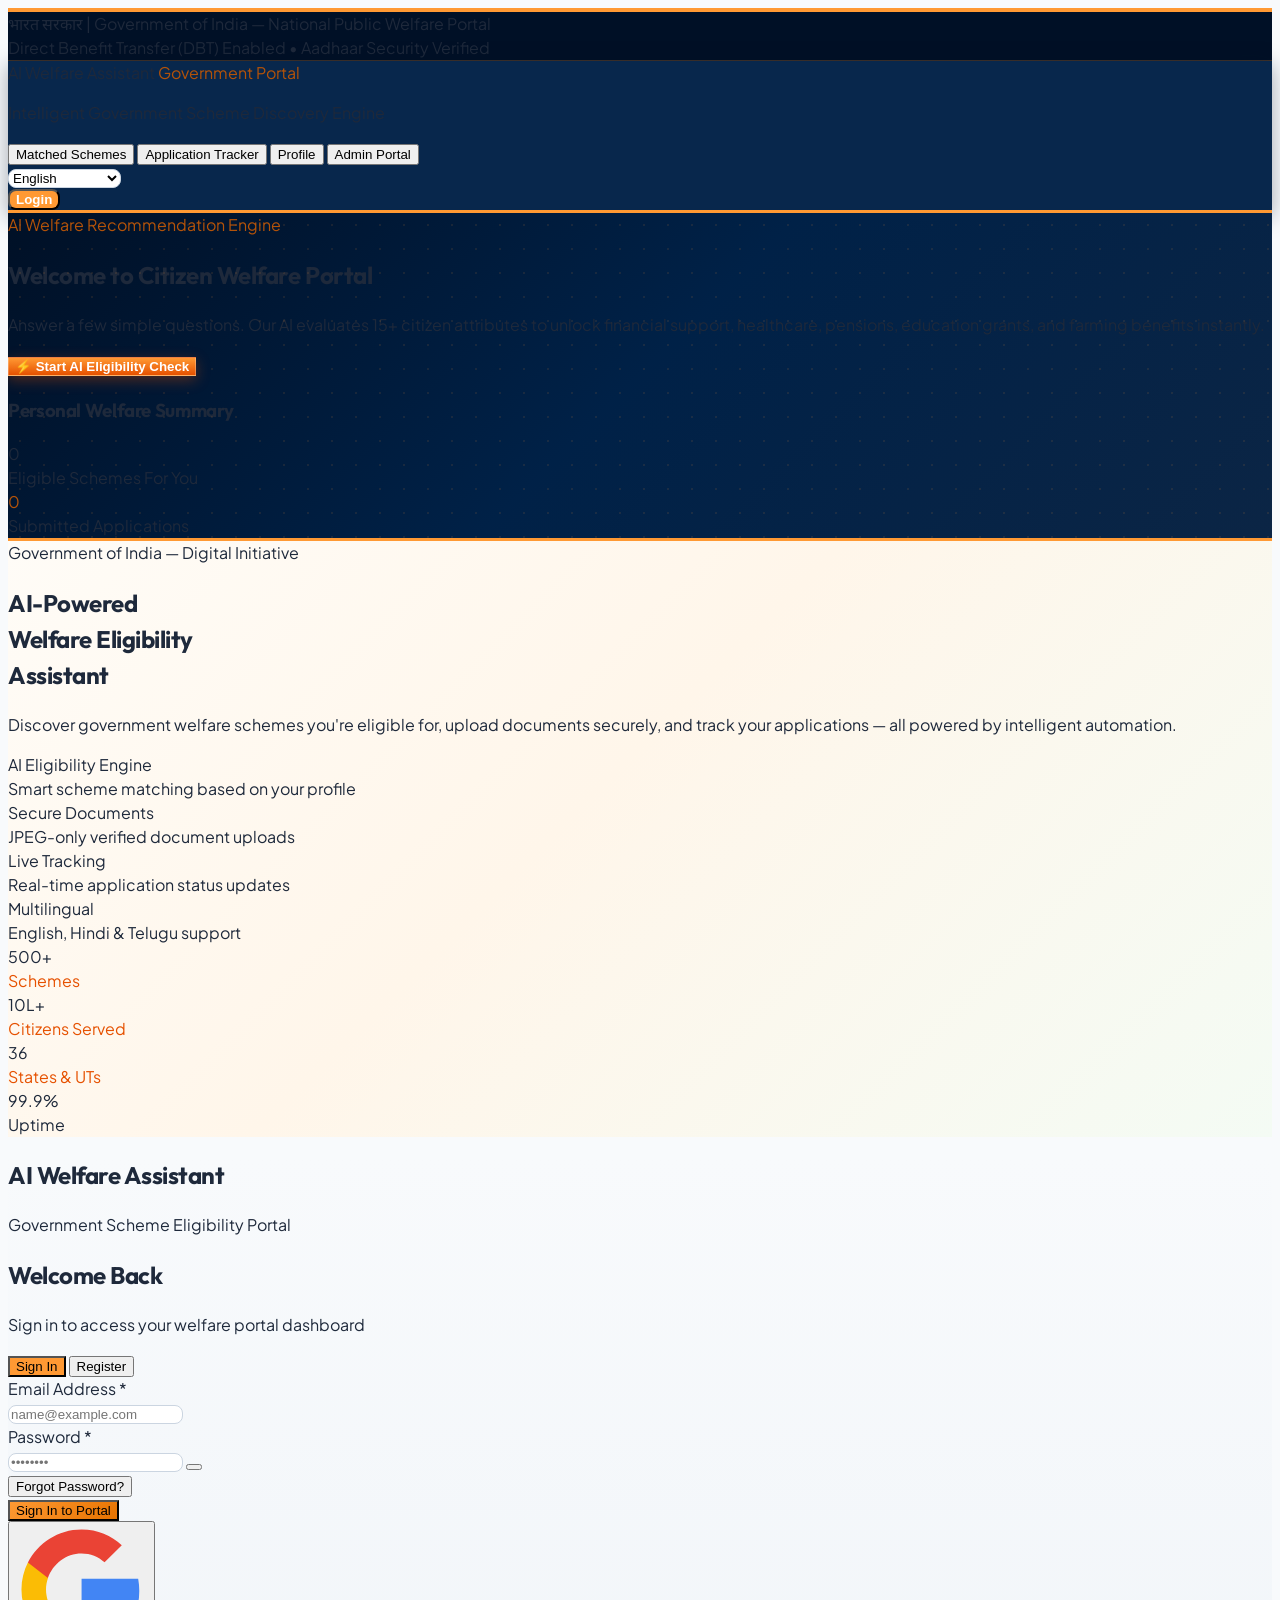
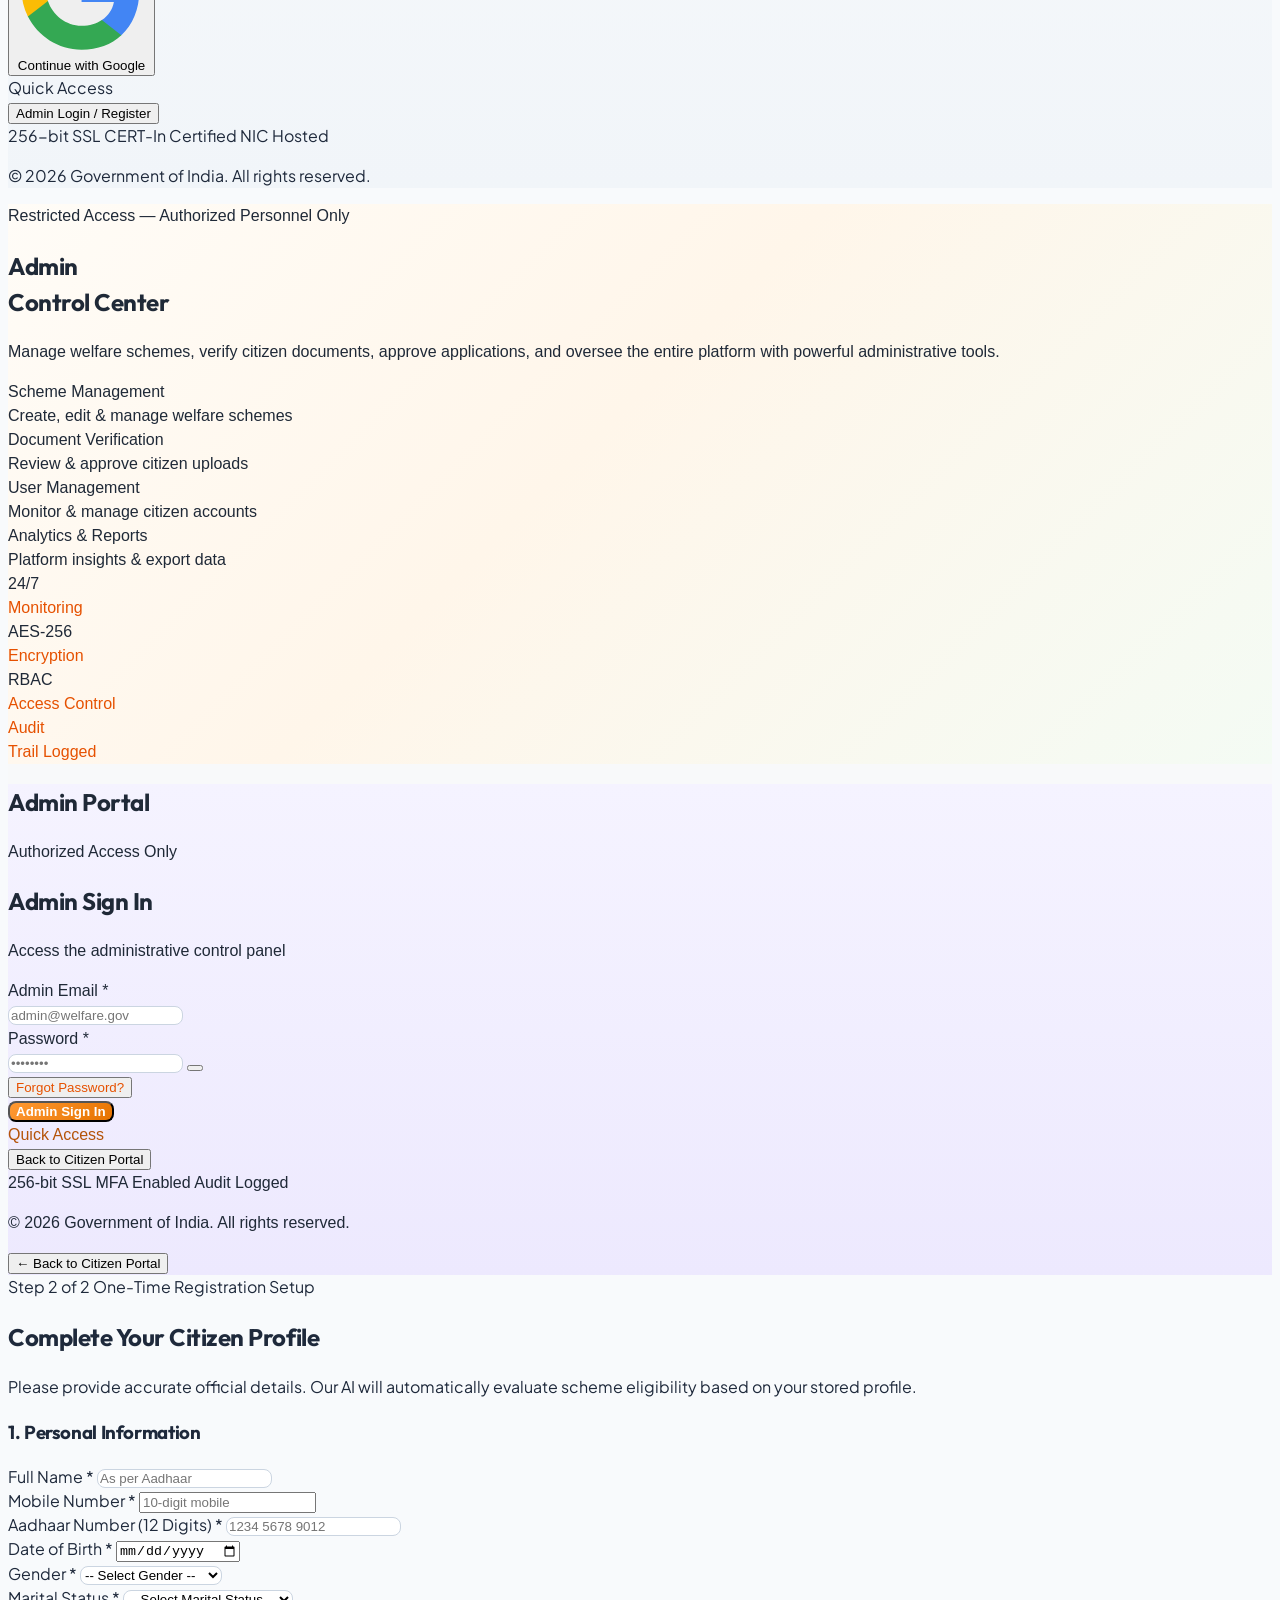
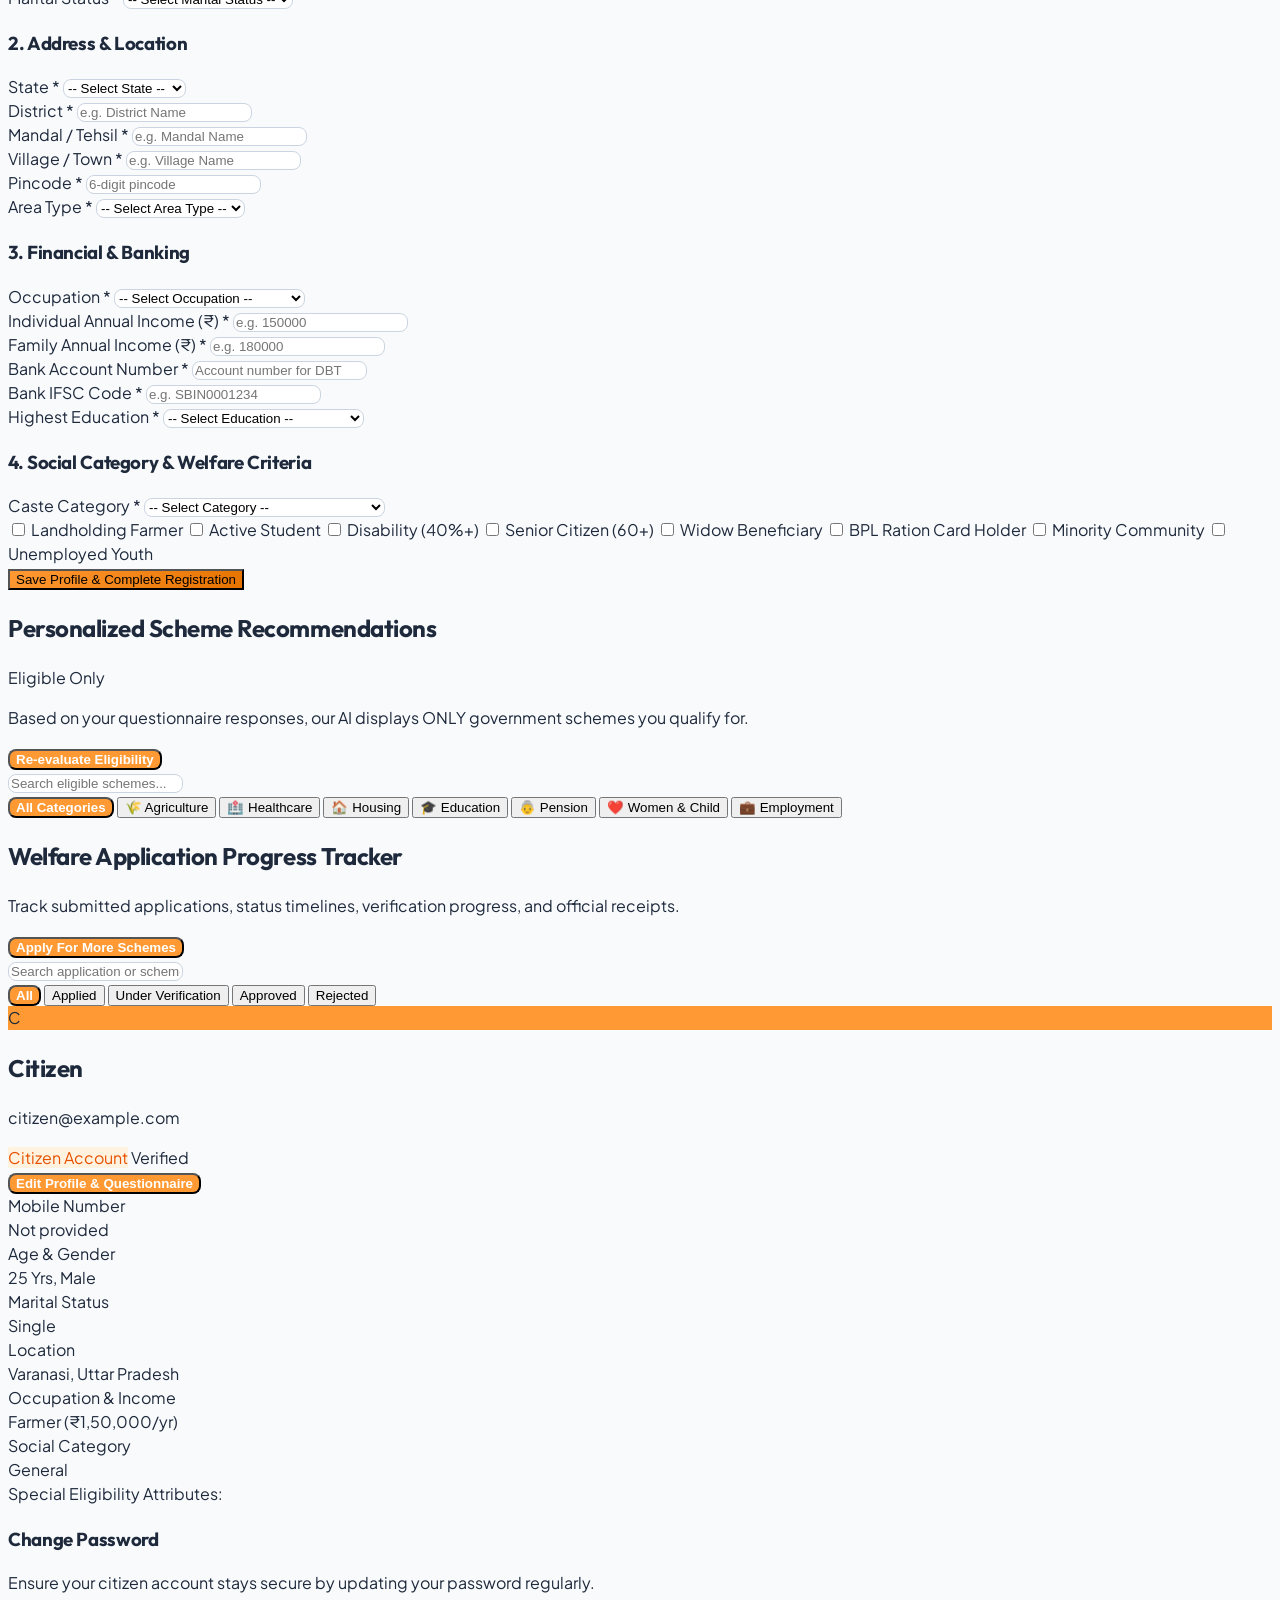
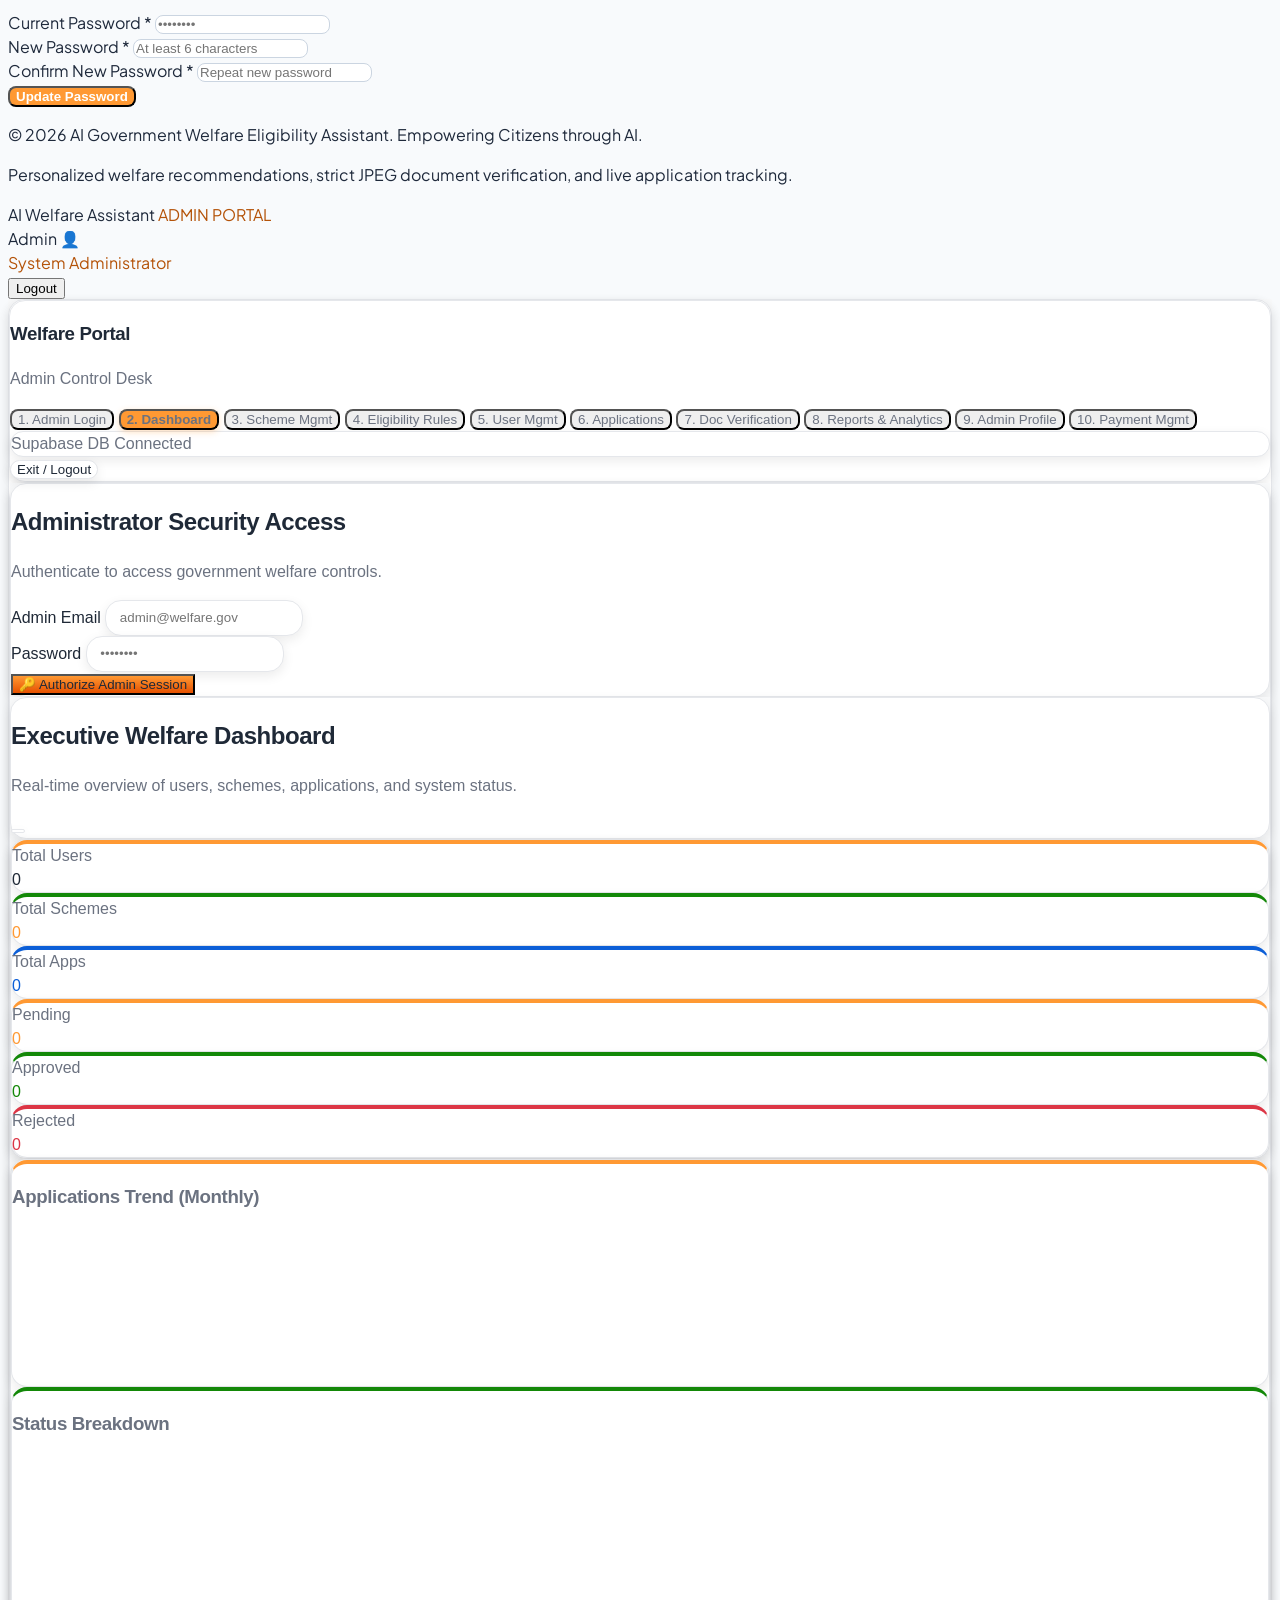
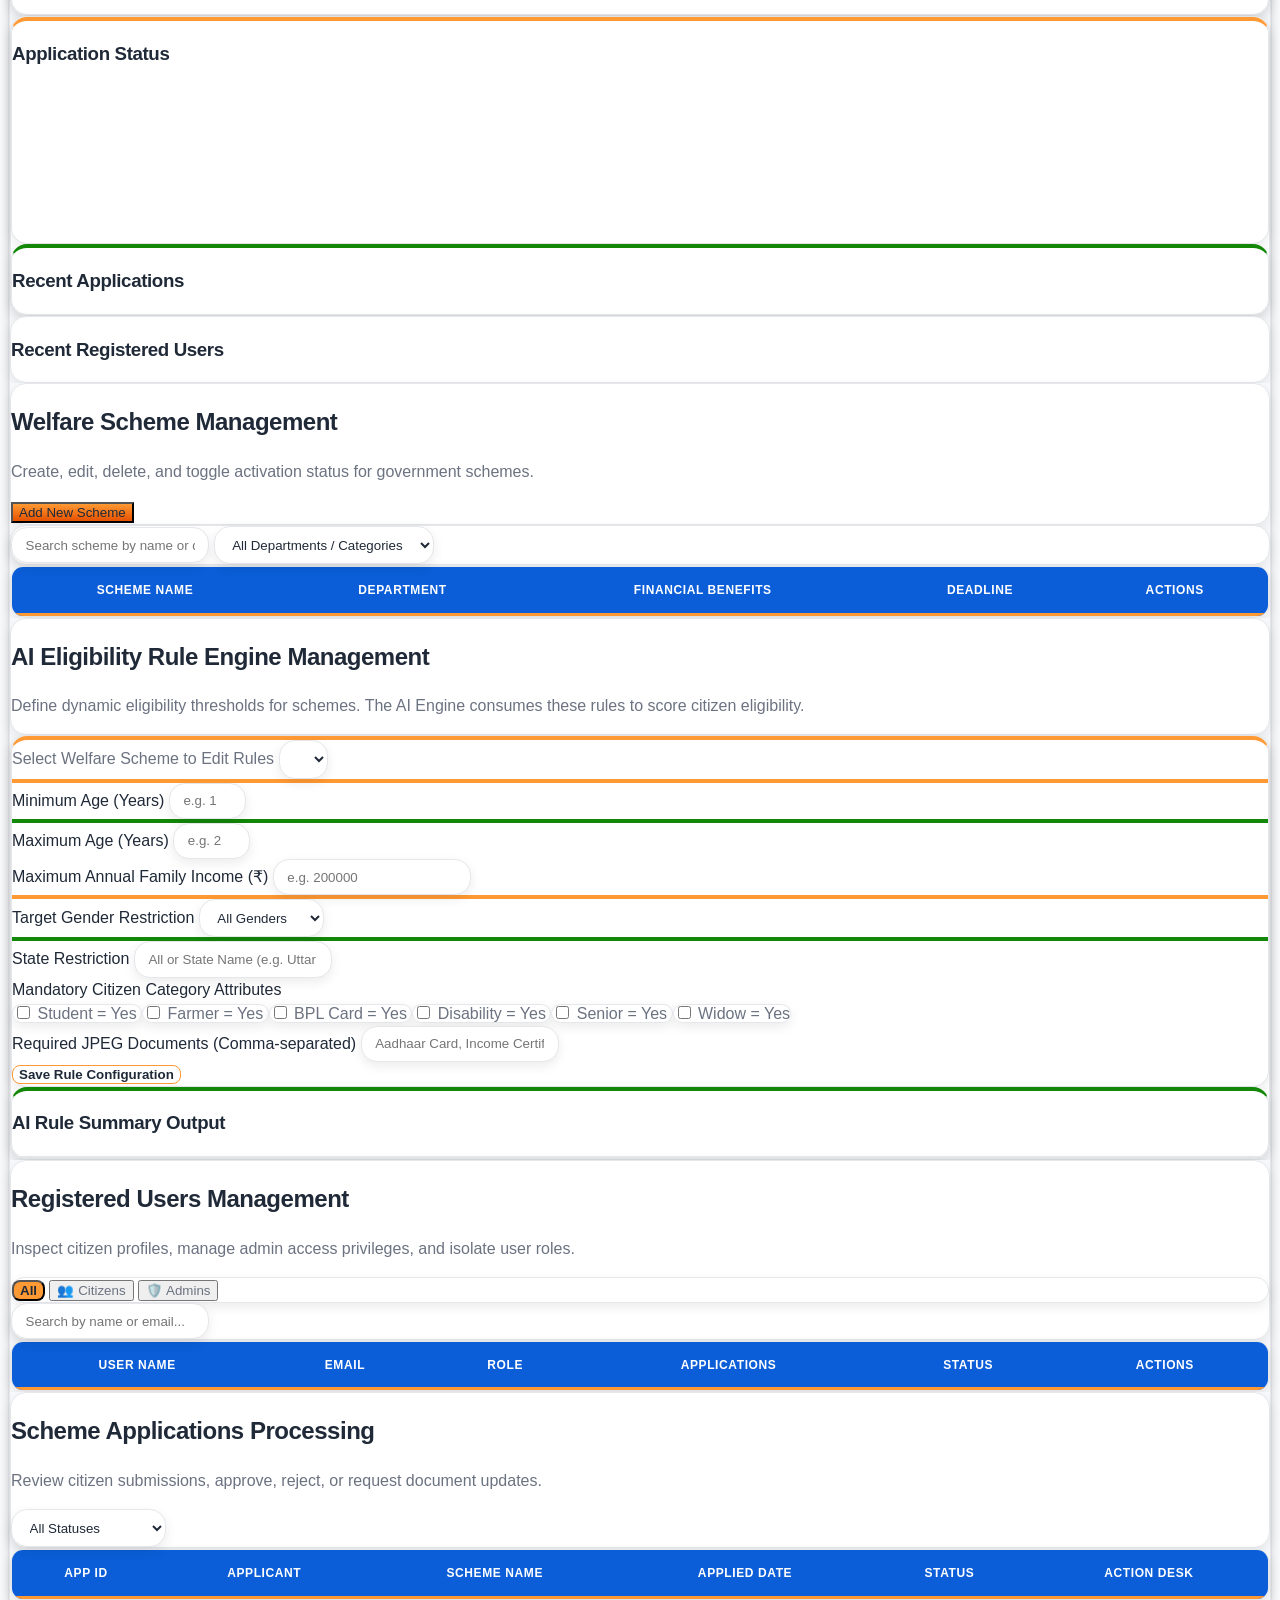
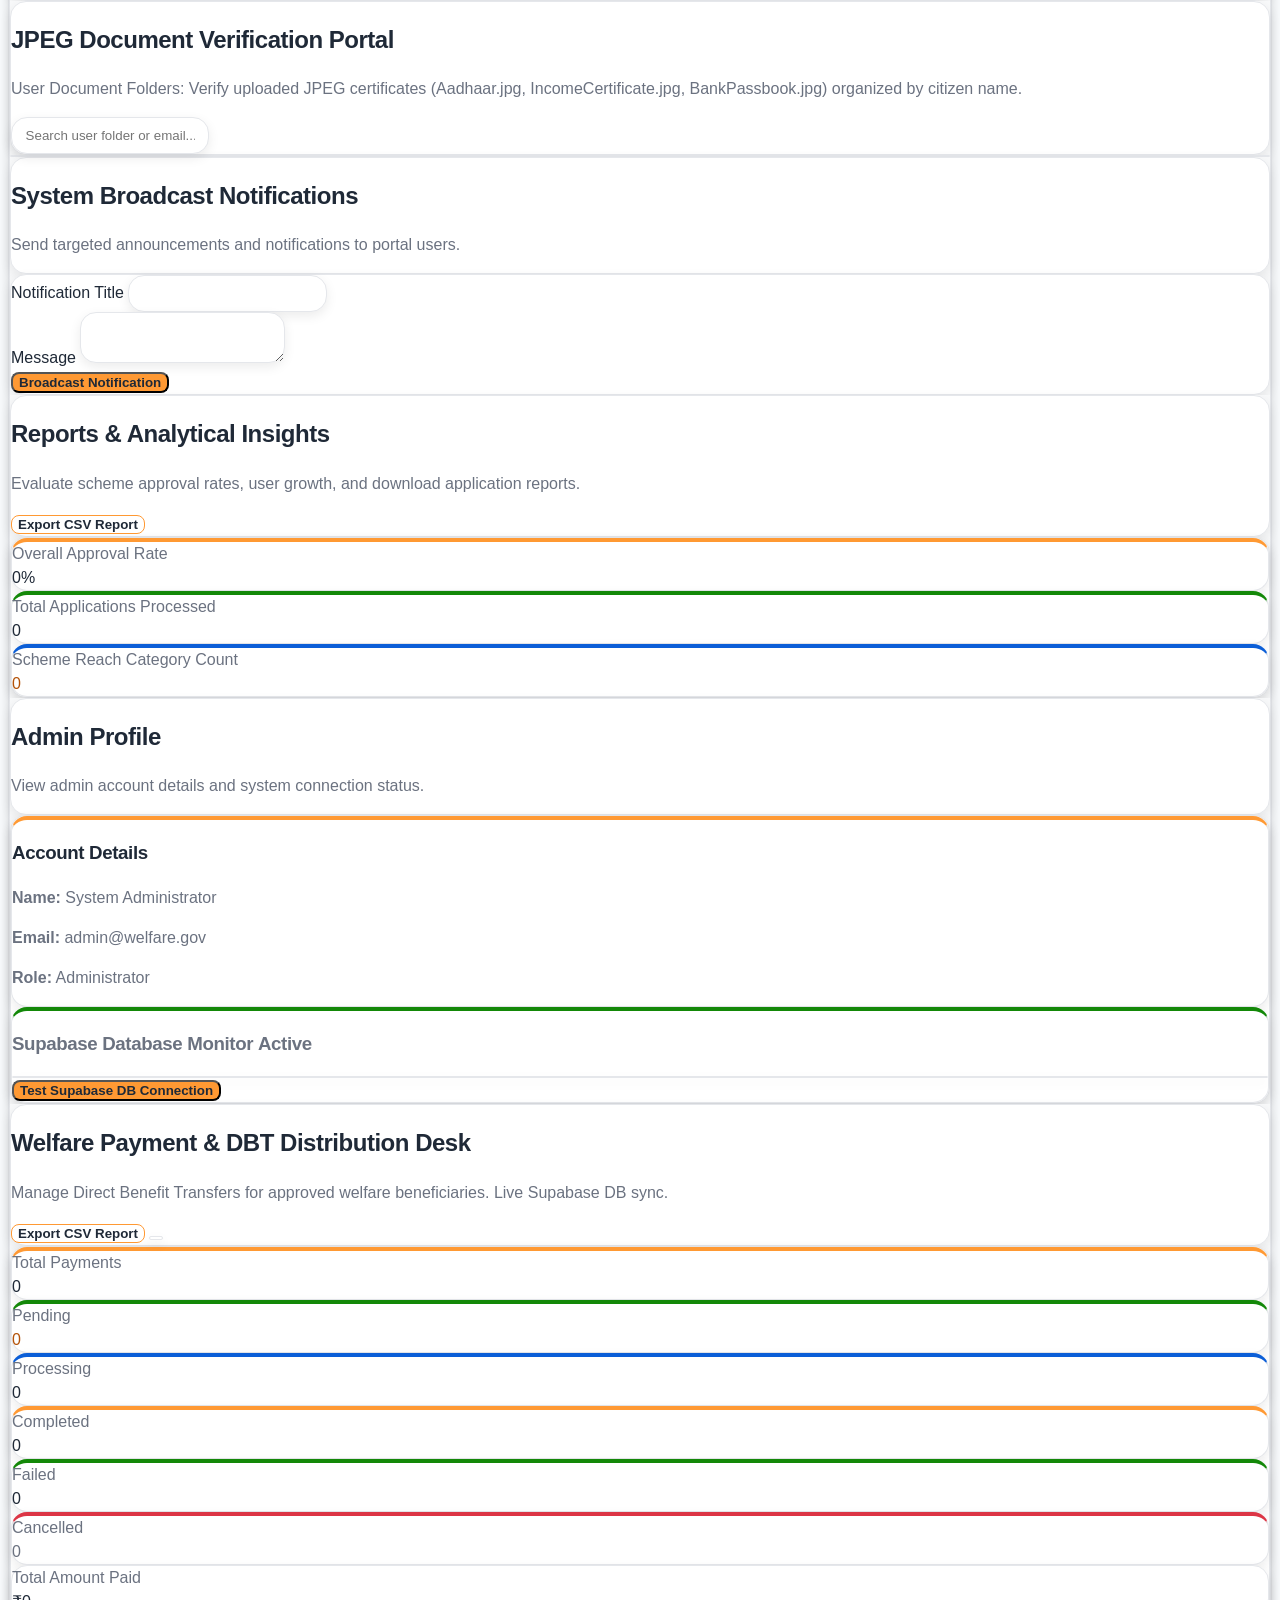
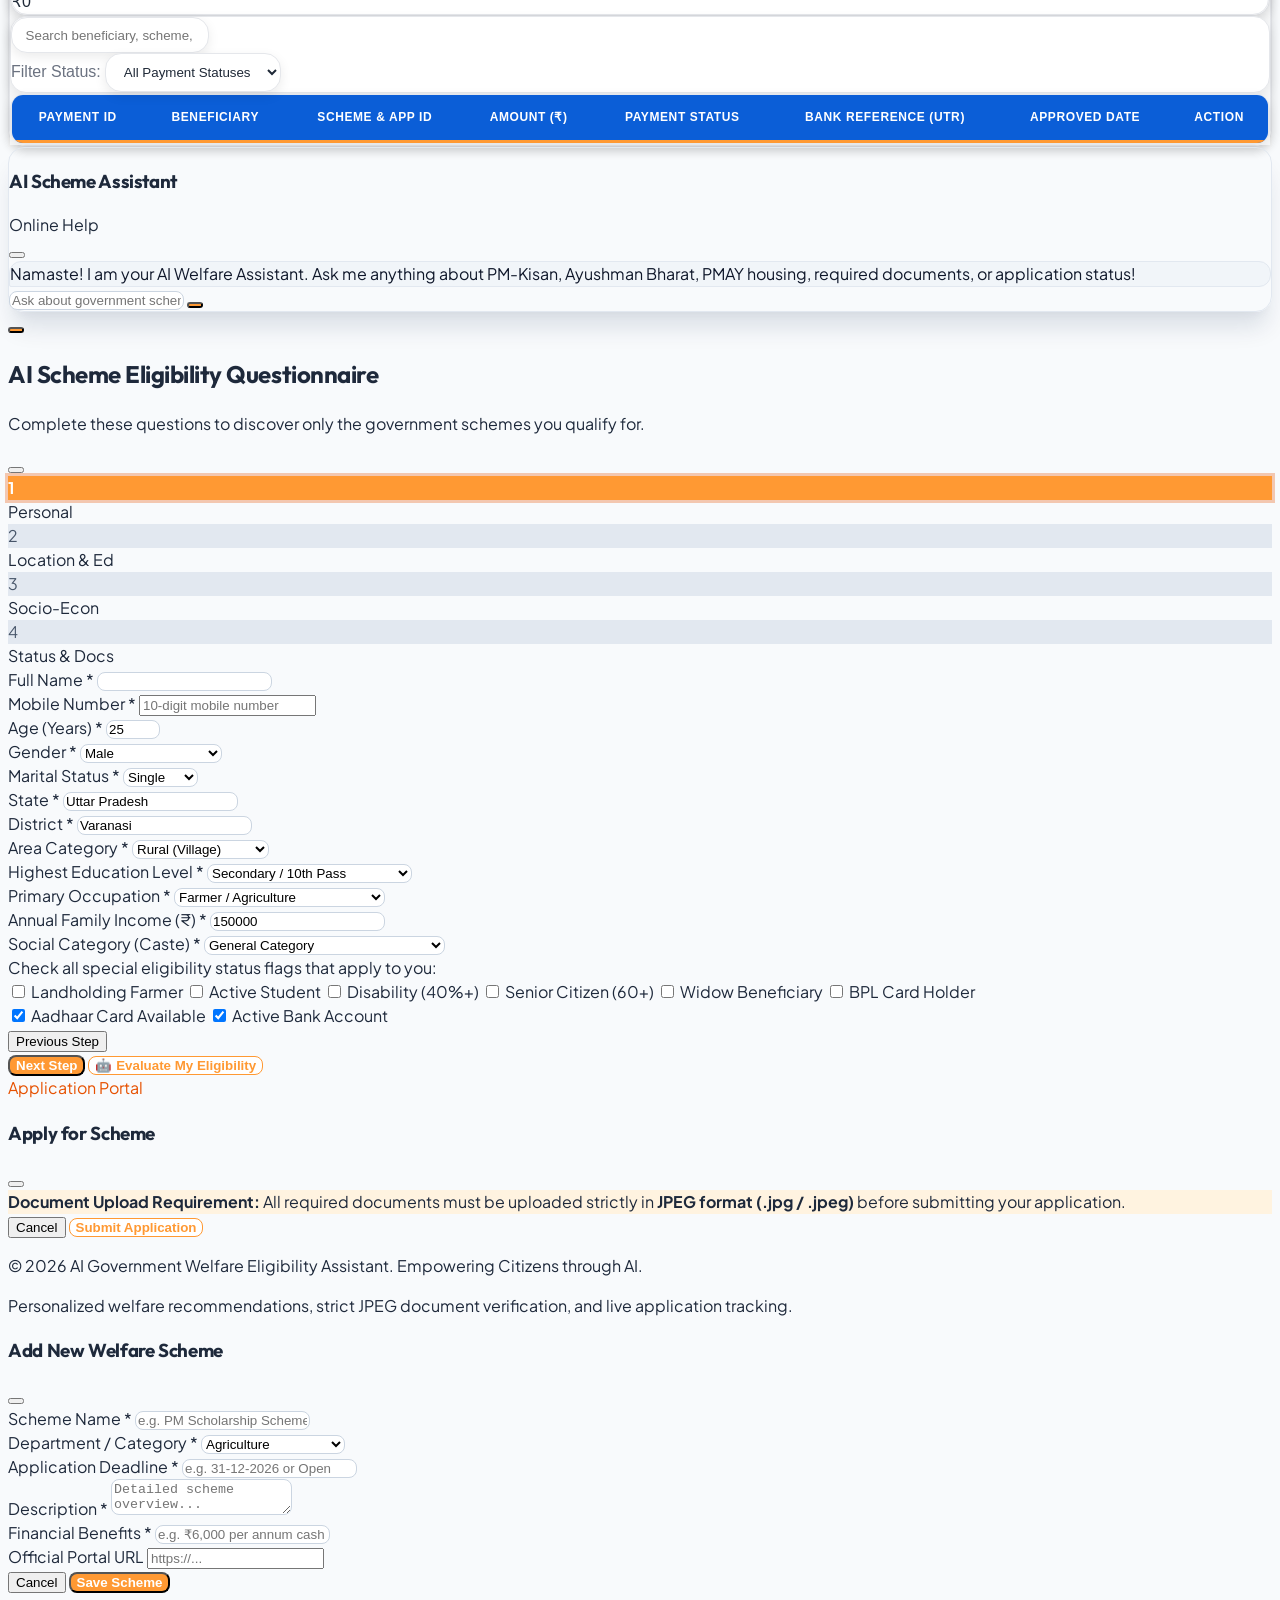
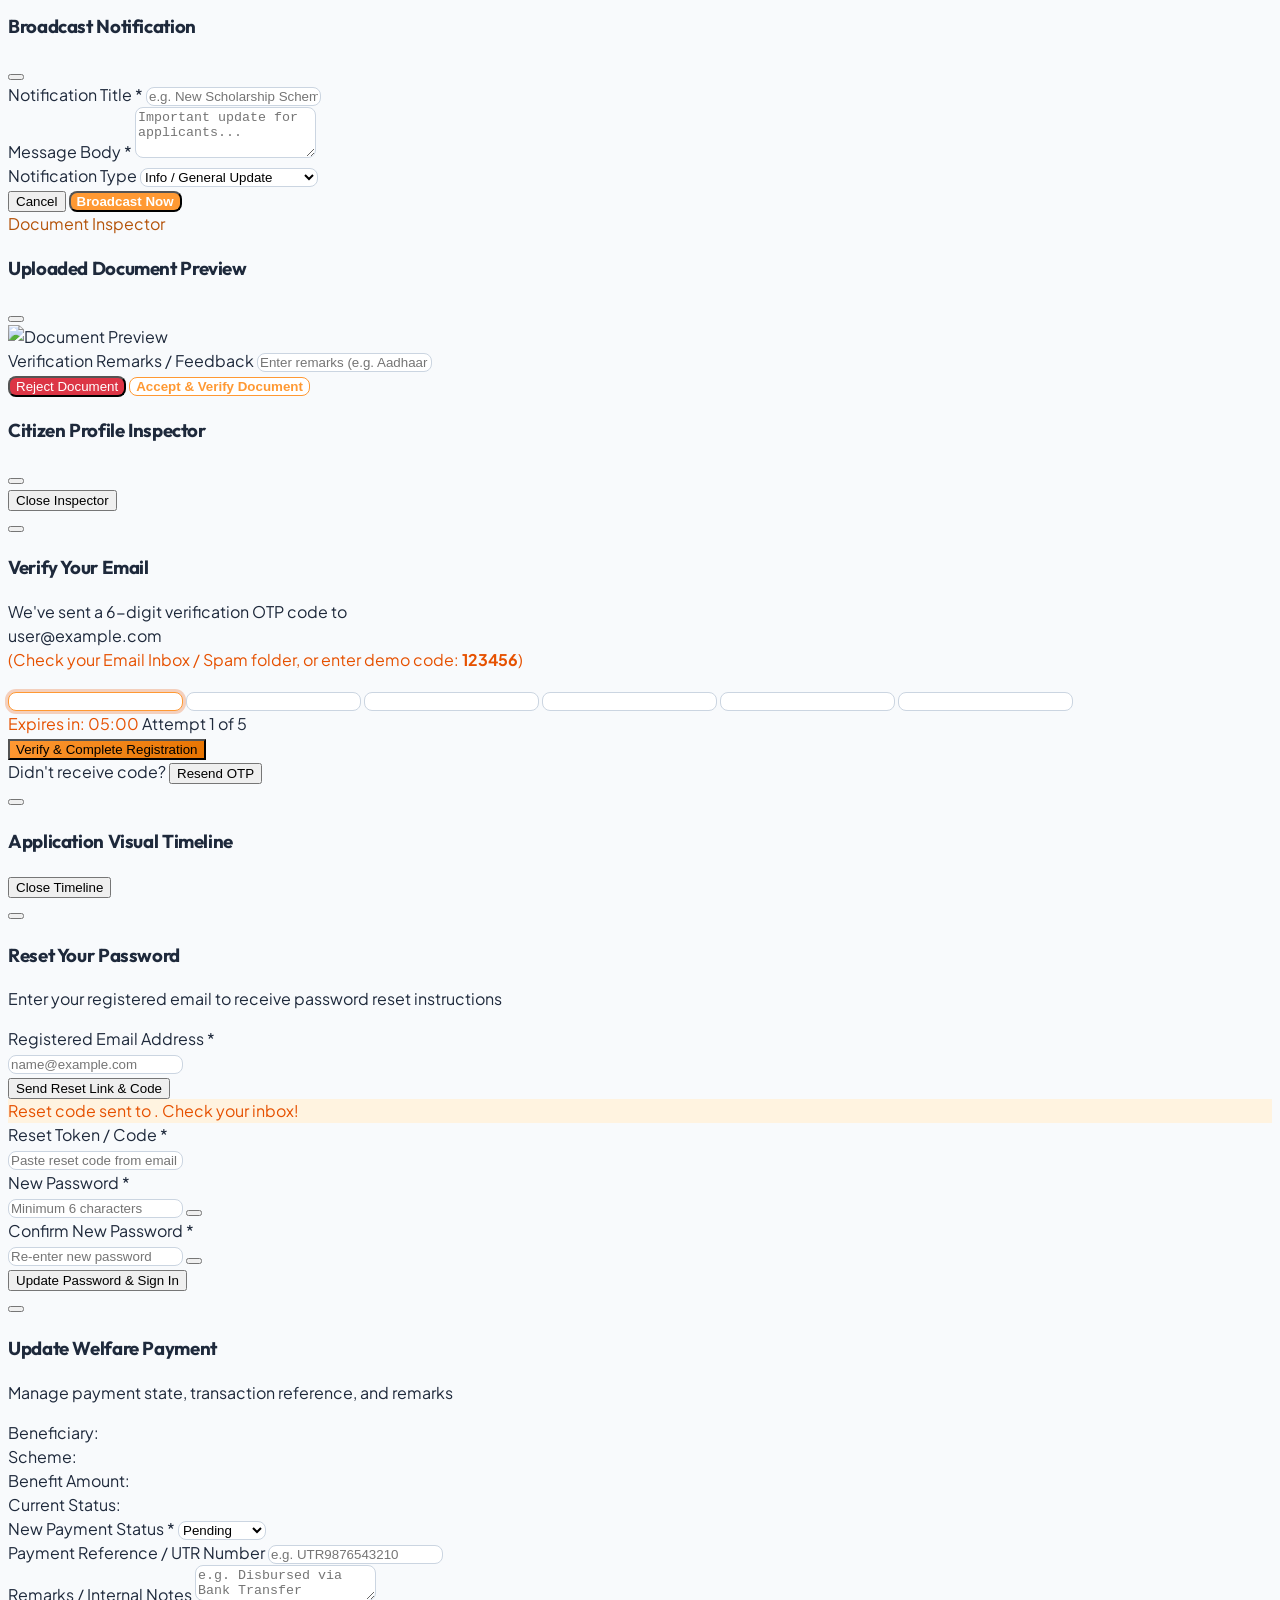
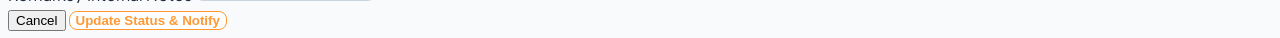
==== commit 3df57758: "Add secure government welfare payment management system" ====
--- a/index.html
+++ b/index.html
@@ -1295,6 +1295,12 @@
                                     class="admin-sidebar-btn w-full px-3 py-2.5 rounded-xl flex items-center gap-2.5 text-slate-400 hover:text-white hover:bg-slate-800/80 transition">
                                     <i data-lucide="user-cog" class="w-4 h-4 text-indigo-400"></i>
                                     <span>9. Admin Profile</span>
+                                </button>
+
+                                <button onclick="switchAdminSubTab('payments')" id="adminNav-payments"
+                                    class="admin-sidebar-btn w-full px-3 py-2.5 rounded-xl flex items-center gap-2.5 text-slate-400 hover:text-white hover:bg-slate-800/80 transition">
+                                    <i data-lucide="banknote" class="w-4 h-4 text-emerald-400"></i>
+                                    <span>10. Payment Mgmt</span>
                                 </button>
                             </nav>
                         </div>
@@ -1871,6 +1877,96 @@
                                 </div>
                             </div>
                         </div>
+
+                        <!-- SCREEN 10: PAYMENT MANAGEMENT -->
+                        <div id="adminPanel-payments" class="admin-panel-screen space-y-6 hidden">
+                            <div class="pb-4 border-b border-slate-800 flex flex-col sm:flex-row sm:items-center justify-between gap-4">
+                                <div>
+                                    <h2 class="text-2xl font-black text-white tracking-tight">Welfare Payment & DBT Distribution Desk</h2>
+                                    <p class="text-xs text-slate-400 mt-0.5">Manage Direct Benefit Transfers for approved welfare beneficiaries. Live Supabase DB sync.</p>
+                                </div>
+                                <div class="flex items-center gap-2">
+                                    <button onclick="downloadPaymentReportCSV()" class="px-4 py-2 rounded-xl bg-emerald-600 hover:bg-emerald-500 text-white font-bold text-xs shadow-md transition flex items-center gap-1.5 cursor-pointer">
+                                        <i data-lucide="download" class="w-4 h-4"></i> Export CSV Report
+                                    </button>
+                                    <button onclick="loadAdminPayments()" class="p-2 rounded-xl bg-slate-800 hover:bg-slate-700 text-slate-300 transition" title="Refresh Payments">
+                                        <i data-lucide="refresh-cw" class="w-4 h-4"></i>
+                                    </button>
+                                </div>
+                            </div>
+
+                            <!-- Payment Analytics Stat Cards -->
+                            <div class="grid grid-cols-2 sm:grid-cols-4 lg:grid-cols-7 gap-3">
+                                <div class="bg-slate-800/80 p-3.5 rounded-2xl border border-slate-700/80">
+                                    <span class="text-[10px] font-bold text-slate-400 uppercase">Total Payments</span>
+                                    <div id="payStatTotal" class="text-xl font-black text-white mt-1">0</div>
+                                </div>
+                                <div class="bg-slate-800/80 p-3.5 rounded-2xl border border-slate-700/80">
+                                    <span class="text-[10px] font-bold text-slate-400 uppercase">Pending</span>
+                                    <div id="payStatPending" class="text-xl font-black text-amber-400 mt-1">0</div>
+                                </div>
+                                <div class="bg-slate-800/80 p-3.5 rounded-2xl border border-slate-700/80">
+                                    <span class="text-[10px] font-bold text-slate-400 uppercase">Processing</span>
+                                    <div id="payStatProcessing" class="text-xl font-black text-sky-400 mt-1">0</div>
+                                </div>
+                                <div class="bg-slate-800/80 p-3.5 rounded-2xl border border-slate-700/80">
+                                    <span class="text-[10px] font-bold text-slate-400 uppercase">Completed</span>
+                                    <div id="payStatCompleted" class="text-xl font-black text-emerald-400 mt-1">0</div>
+                                </div>
+                                <div class="bg-slate-800/80 p-3.5 rounded-2xl border border-slate-700/80">
+                                    <span class="text-[10px] font-bold text-slate-400 uppercase">Failed</span>
+                                    <div id="payStatFailed" class="text-xl font-black text-rose-400 mt-1">0</div>
+                                </div>
+                                <div class="bg-slate-800/80 p-3.5 rounded-2xl border border-slate-700/80">
+                                    <span class="text-[10px] font-bold text-slate-400 uppercase">Cancelled</span>
+                                    <div id="payStatCancelled" class="text-xl font-black text-slate-400 mt-1">0</div>
+                                </div>
+                                <div class="bg-slate-800/80 p-3.5 rounded-2xl border border-slate-700/80 col-span-2 sm:col-span-1">
+                                    <span class="text-[10px] font-bold text-slate-400 uppercase">Total Amount Paid</span>
+                                    <div id="payStatTotalPaid" class="text-xl font-black text-emerald-300 mt-1">₹0</div>
+                                </div>
+                            </div>
+
+                            <!-- Search & Filter Controls -->
+                            <div class="flex flex-col sm:flex-row items-center justify-between gap-4 bg-slate-800/60 p-4 rounded-2xl border border-slate-700/80">
+                                <div class="relative w-full sm:w-80">
+                                    <i data-lucide="search" class="w-4 h-4 text-slate-400 absolute left-3.5 top-1/2 -translate-y-1/2"></i>
+                                    <input type="text" id="adminPaySearch" oninput="loadAdminPayments()" placeholder="Search beneficiary, scheme, or App ID..."
+                                        class="w-full pl-10 pr-4 py-2 rounded-xl bg-slate-900 border border-slate-700 text-xs font-medium text-white focus:outline-none focus:border-indigo-500">
+                                </div>
+                                <div class="flex items-center gap-2 w-full sm:w-auto">
+                                    <label class="text-xs font-bold text-slate-400 whitespace-nowrap">Filter Status:</label>
+                                    <select id="adminPayFilterStatus" onchange="loadAdminPayments()" class="px-3 py-2 rounded-xl bg-slate-900 border border-slate-700 text-xs font-medium text-white focus:outline-none focus:border-indigo-500">
+                                        <option value="All">All Payment Statuses</option>
+                                        <option value="Pending">Pending</option>
+                                        <option value="Processing">Processing</option>
+                                        <option value="Completed">Completed</option>
+                                        <option value="Failed">Failed</option>
+                                        <option value="Cancelled">Cancelled</option>
+                                    </select>
+                                </div>
+                            </div>
+
+                            <!-- Payments Table -->
+                            <div class="bg-slate-800/60 p-5 rounded-2xl border border-slate-700/80 overflow-x-auto">
+                                <table class="w-full text-left">
+                                    <thead>
+                                        <tr class="bg-slate-950/80 text-[11px] font-bold text-slate-400 uppercase">
+                                            <th class="p-3">Payment ID</th>
+                                            <th class="p-3">Beneficiary</th>
+                                            <th class="p-3">Scheme & App ID</th>
+                                            <th class="p-3">Amount (₹)</th>
+                                            <th class="p-3">Payment Status</th>
+                                            <th class="p-3">Bank Reference (UTR)</th>
+                                            <th class="p-3">Approved Date</th>
+                                            <th class="p-3">Action</th>
+                                        </tr>
+                                    </thead>
+                                    <tbody id="adminPaymentsTableBody" class="divide-y divide-slate-800 text-xs text-slate-200">
+                                    </tbody>
+                                </table>
+                            </div>
+                        </div>
                     </main>
                 </div>
             </section>
@@ -2617,6 +2713,66 @@
         </div>
     </div>
 
+    <!-- UPDATE PAYMENT STATUS MODAL (Admin) -->
+    <div id="updatePaymentModal" class="fixed inset-0 bg-slate-900/60 backdrop-blur-sm z-50 flex items-center justify-center p-4 hidden">
+        <div class="bg-white rounded-2xl max-w-lg w-full p-6 shadow-2xl border border-slate-100 relative max-h-[90vh] overflow-y-auto">
+            <button onclick="closeUpdatePaymentModal()" class="absolute top-4 right-4 text-slate-400 hover:text-slate-600 transition-colors p-1 rounded-lg hover:bg-slate-100">
+                <i data-lucide="x" class="w-5 h-5"></i>
+            </button>
+            <div class="flex items-center gap-3 mb-5">
+                <div class="w-10 h-10 rounded-xl bg-emerald-100 text-emerald-700 flex items-center justify-center font-bold">
+                    <i data-lucide="credit-card" class="w-5 h-5"></i>
+                </div>
+                <div>
+                    <h3 class="text-lg font-bold text-slate-900">Update Welfare Payment</h3>
+                    <p class="text-xs text-slate-500 font-medium">Manage payment state, transaction reference, and remarks</p>
+                </div>
+            </div>
+
+            <!-- Payment Summary Box -->
+            <div class="bg-slate-50 rounded-xl p-4 mb-5 border border-slate-200/80 space-y-2 text-xs">
+                <div class="flex justify-between"><span class="text-slate-500 font-semibold">Beneficiary:</span> <span id="paymentModalBeneficiary" class="font-bold text-slate-800"></span></div>
+                <div class="flex justify-between"><span class="text-slate-500 font-semibold">Scheme:</span> <span id="paymentModalScheme" class="font-bold text-slate-800"></span></div>
+                <div class="flex justify-between"><span class="text-slate-500 font-semibold">Benefit Amount:</span> <span id="paymentModalAmount" class="font-bold text-emerald-700 text-sm"></span></div>
+                <div class="flex justify-between"><span class="text-slate-500 font-semibold">Current Status:</span> <span id="paymentModalCurrentStatus" class="font-semibold"></span></div>
+            </div>
+
+            <form id="updatePaymentForm" onsubmit="handlePaymentStatusSubmit(event); return false;" class="space-y-4">
+                <input type="hidden" id="paymentModalId" value="">
+
+                <div>
+                    <label class="block text-xs font-bold text-slate-700 mb-1.5">New Payment Status *</label>
+                    <select id="paymentModalStatus" required class="w-full px-3.5 py-2.5 rounded-xl bg-slate-50 border border-slate-200 text-sm font-medium focus:outline-none focus:ring-2 focus:ring-emerald-500/30 focus:border-emerald-500 transition-all">
+                        <option value="Pending">Pending</option>
+                        <option value="Processing">Processing</option>
+                        <option value="Completed">Completed</option>
+                        <option value="Failed">Failed</option>
+                        <option value="Cancelled">Cancelled</option>
+                    </select>
+                </div>
+
+                <div>
+                    <label class="block text-xs font-bold text-slate-700 mb-1.5">Payment Reference / UTR Number</label>
+                    <input type="text" id="paymentModalRef" placeholder="e.g. UTR9876543210" class="w-full px-3.5 py-2.5 rounded-xl bg-slate-50 border border-slate-200 text-sm font-mono focus:outline-none focus:ring-2 focus:ring-emerald-500/30 focus:border-emerald-500 transition-all">
+                </div>
+
+                <div>
+                    <label class="block text-xs font-bold text-slate-700 mb-1.5">Remarks / Internal Notes</label>
+                    <textarea id="paymentModalRemarks" rows="2" placeholder="e.g. Disbursed via Bank Transfer" class="w-full px-3.5 py-2.5 rounded-xl bg-slate-50 border border-slate-200 text-sm focus:outline-none focus:ring-2 focus:ring-emerald-500/30 focus:border-emerald-500 transition-all"></textarea>
+                </div>
+
+                <div class="flex items-center justify-end gap-3 pt-2">
+                    <button type="button" onclick="closeUpdatePaymentModal()" class="px-4 py-2.5 rounded-xl text-slate-600 font-semibold text-xs hover:bg-slate-100 transition-colors">
+                        Cancel
+                    </button>
+                    <button type="submit" id="btnPaymentSubmit" class="px-5 py-2.5 rounded-xl bg-emerald-600 hover:bg-emerald-700 text-white font-bold text-xs shadow-md transition-all flex items-center gap-2 cursor-pointer">
+                        <i data-lucide="save" class="w-4 h-4"></i> Update Status & Notify
+                    </button>
+                </div>
+            </form>
+        </div>
+    </div>
+
     <!-- App JS Scripts -->
     <script src="./static/js/i18n.js?v=11.0"></script>
     <script src="./static/js/api.js?v=11.0"></script>
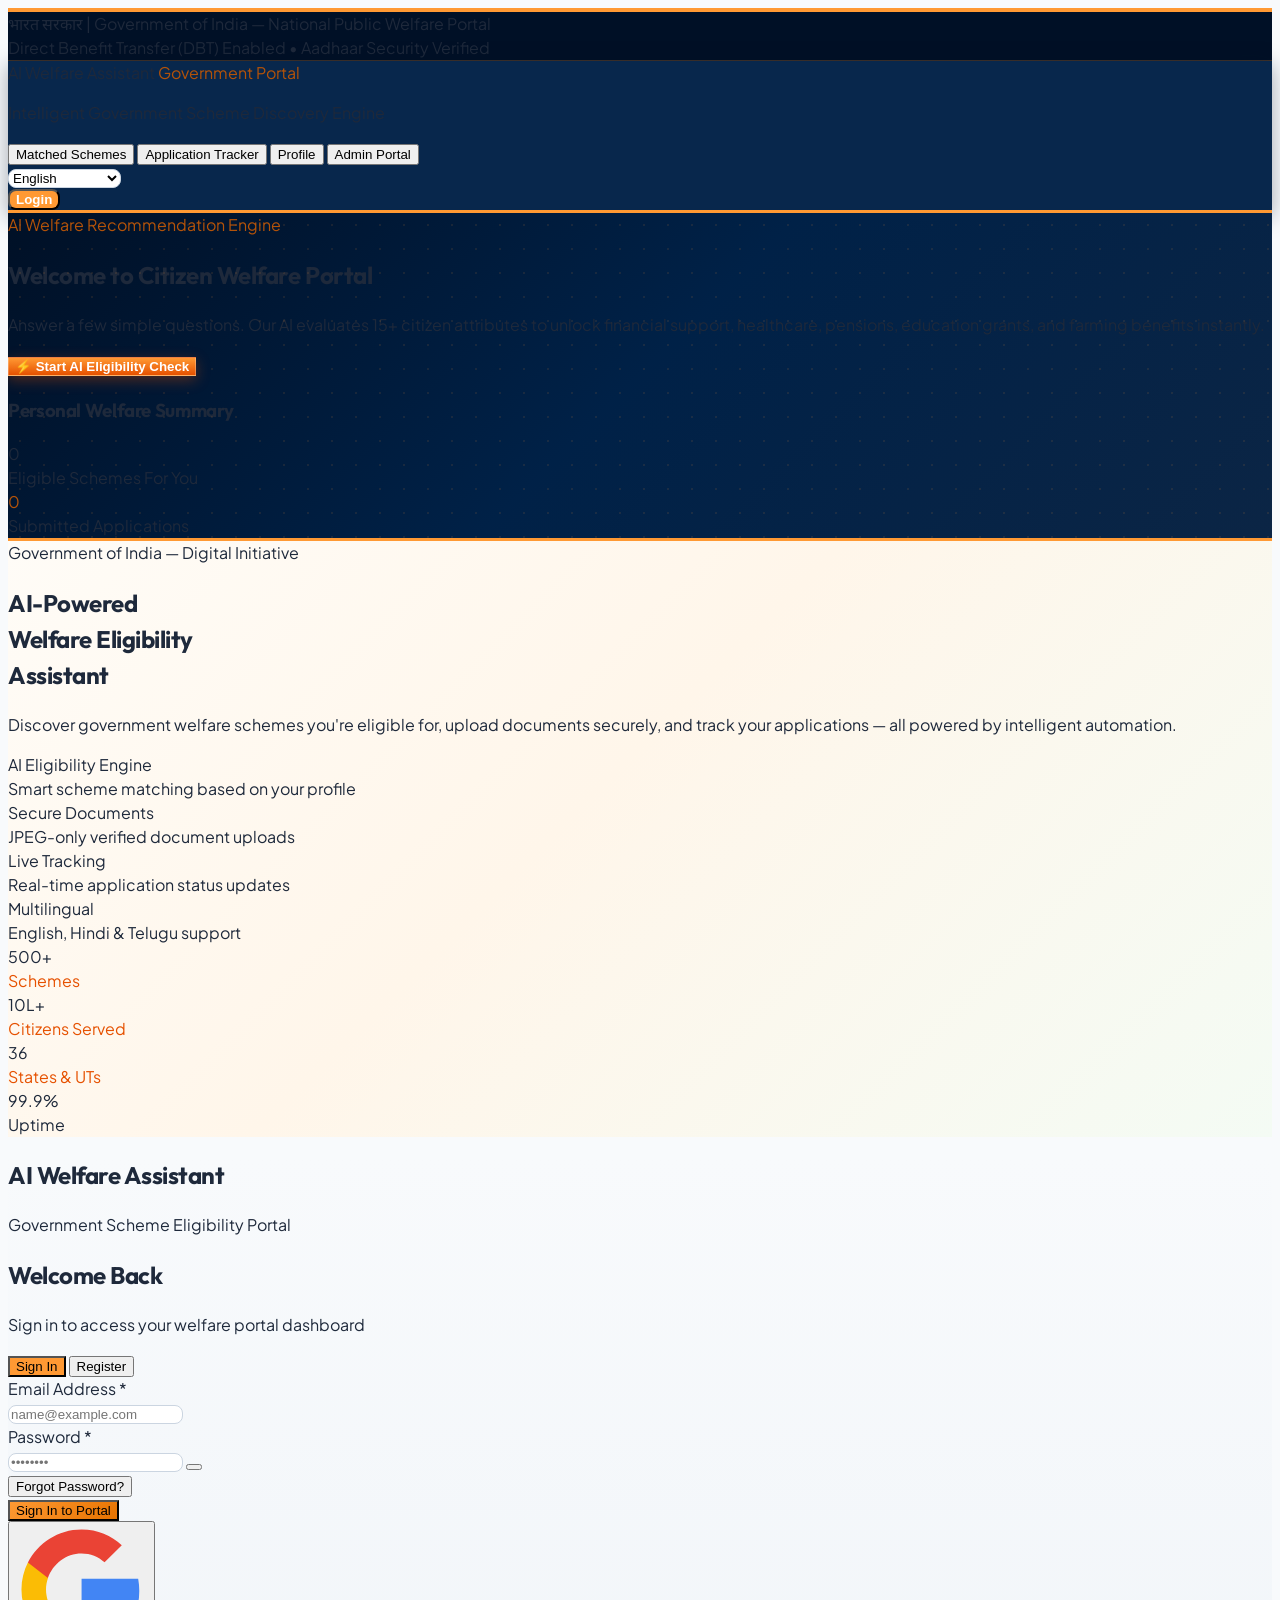
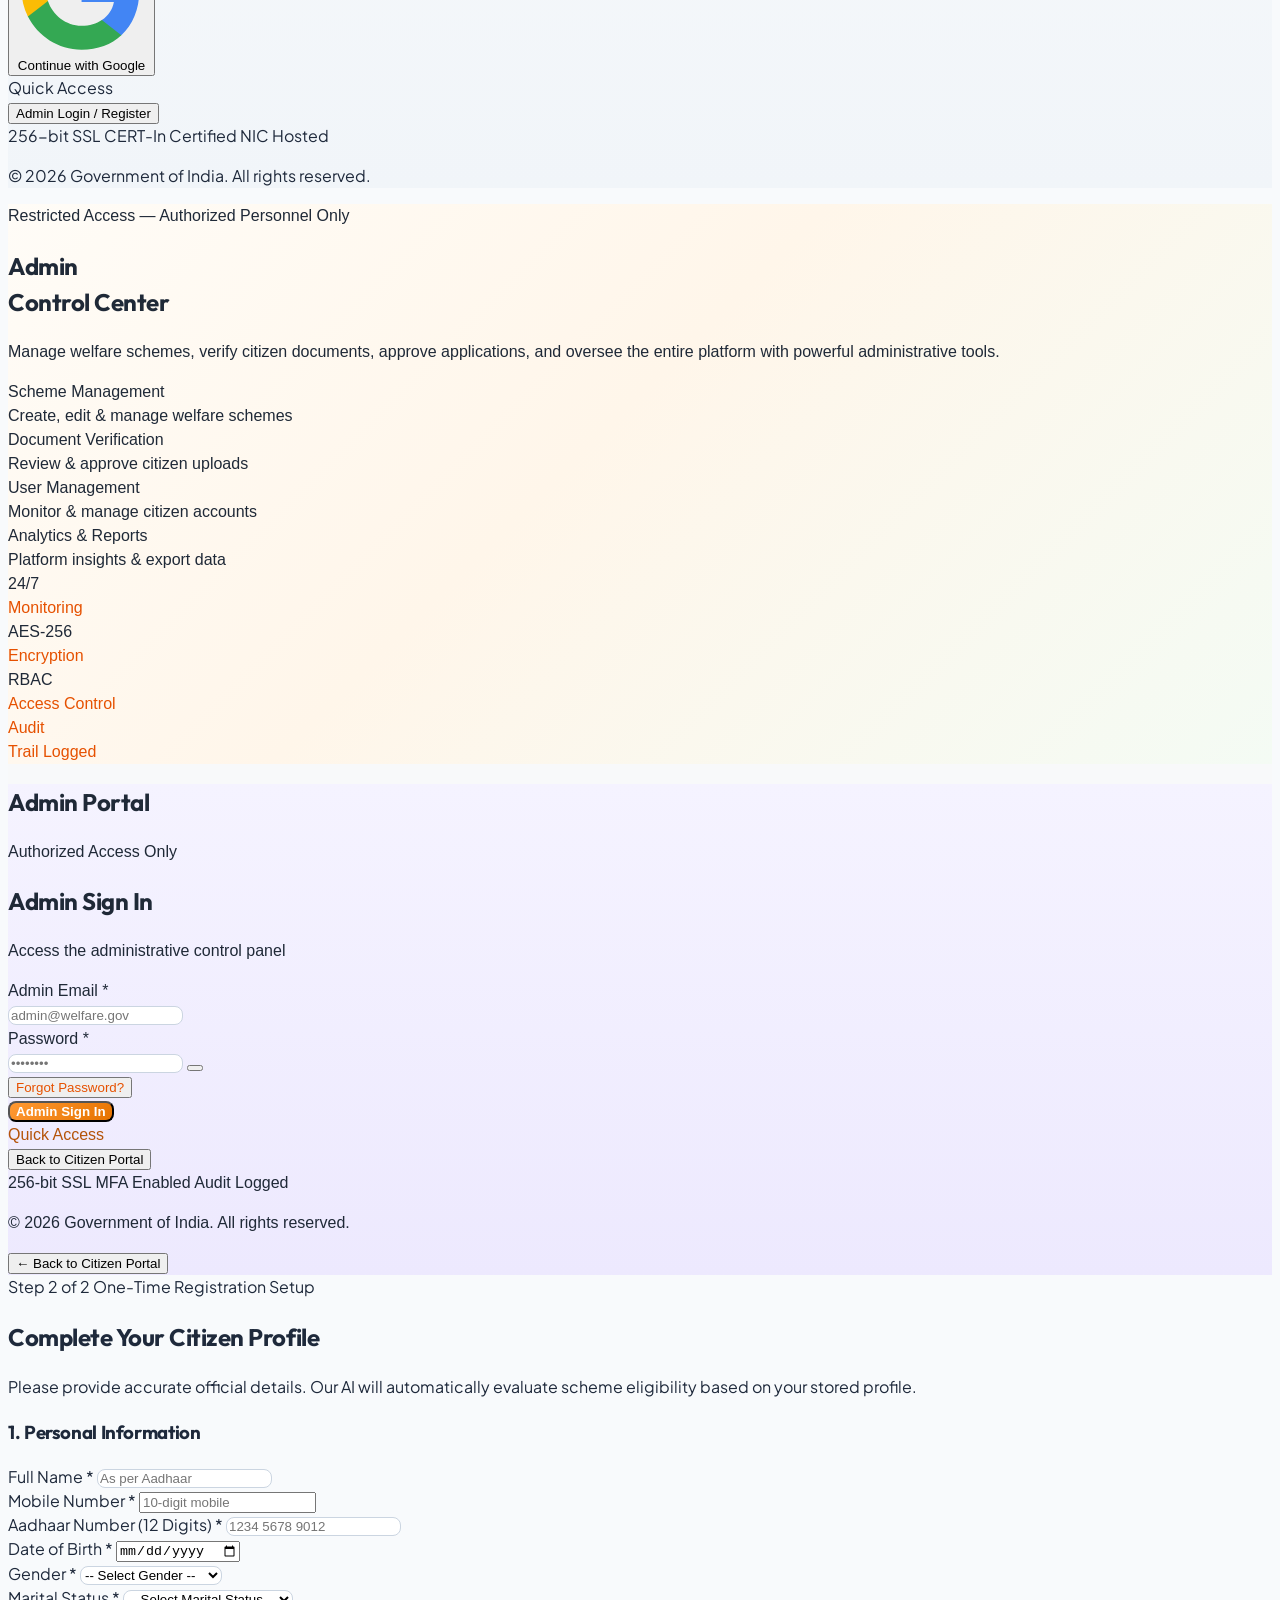
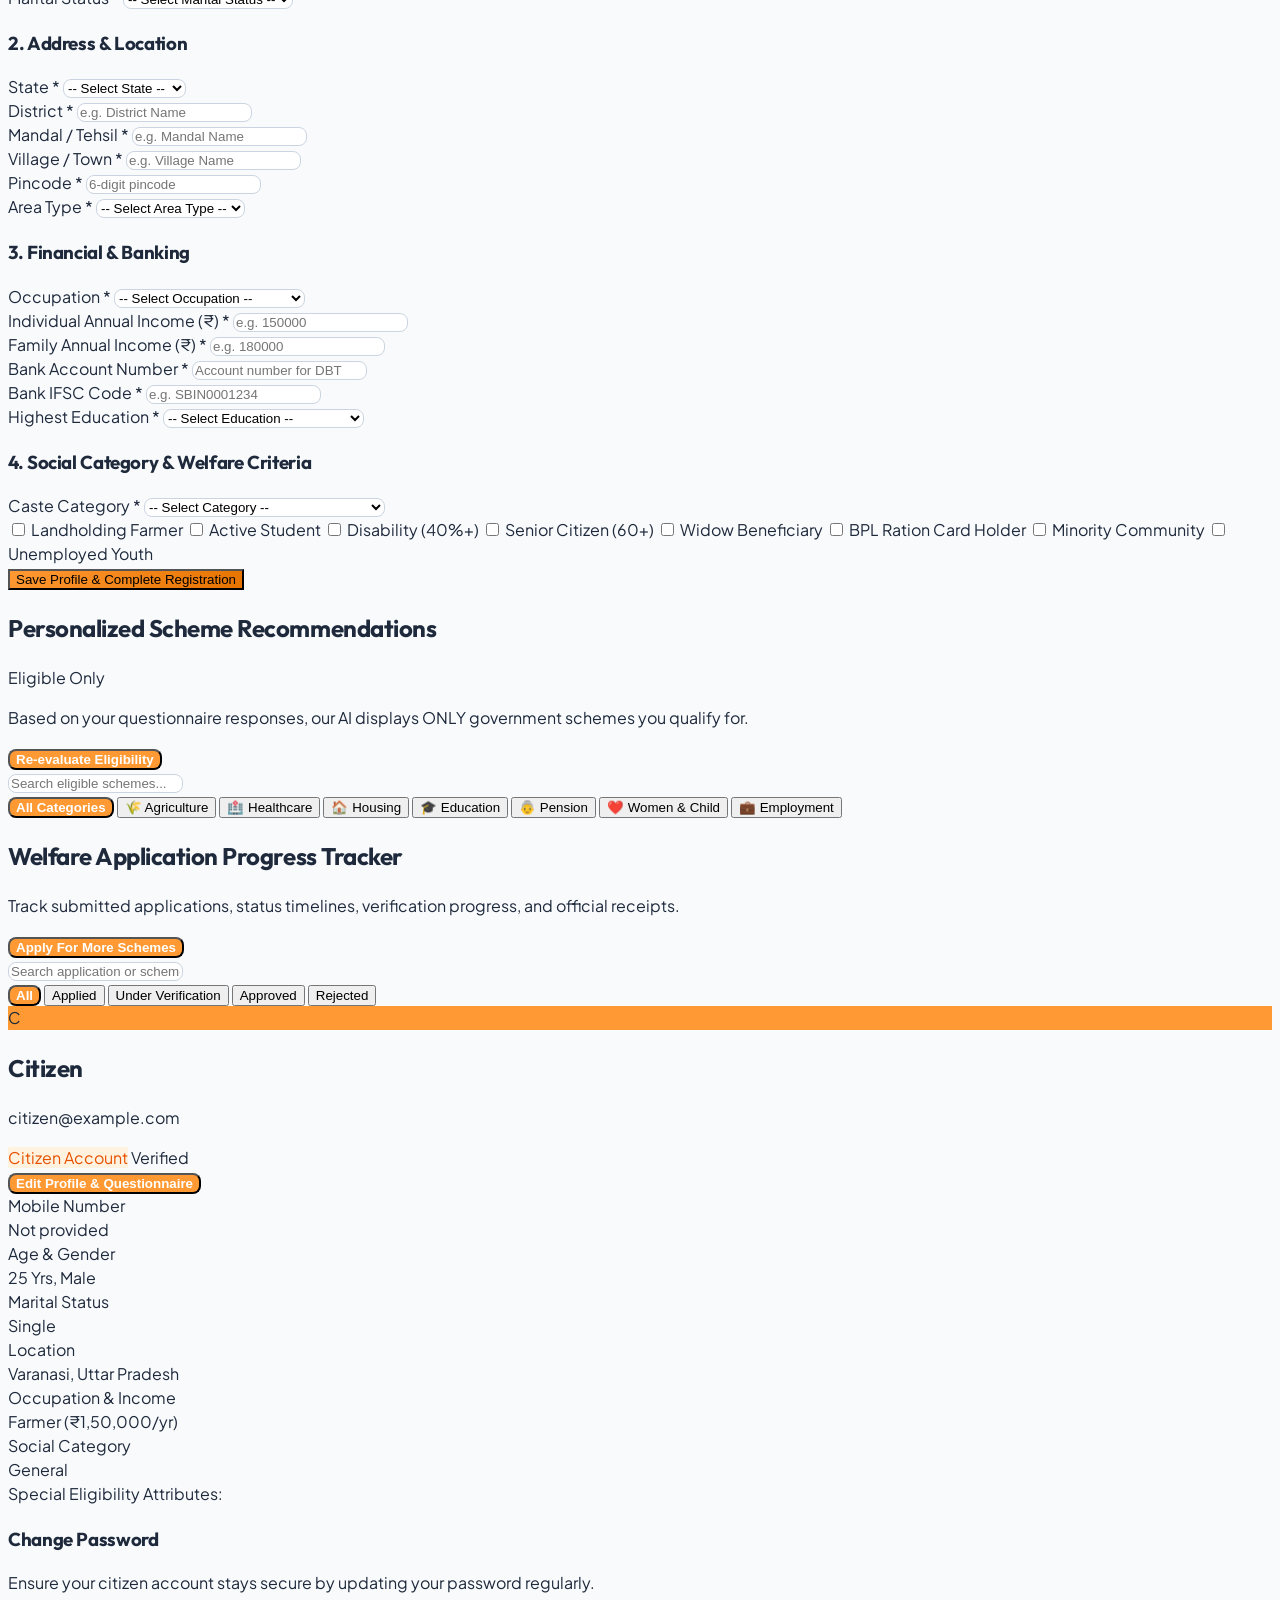
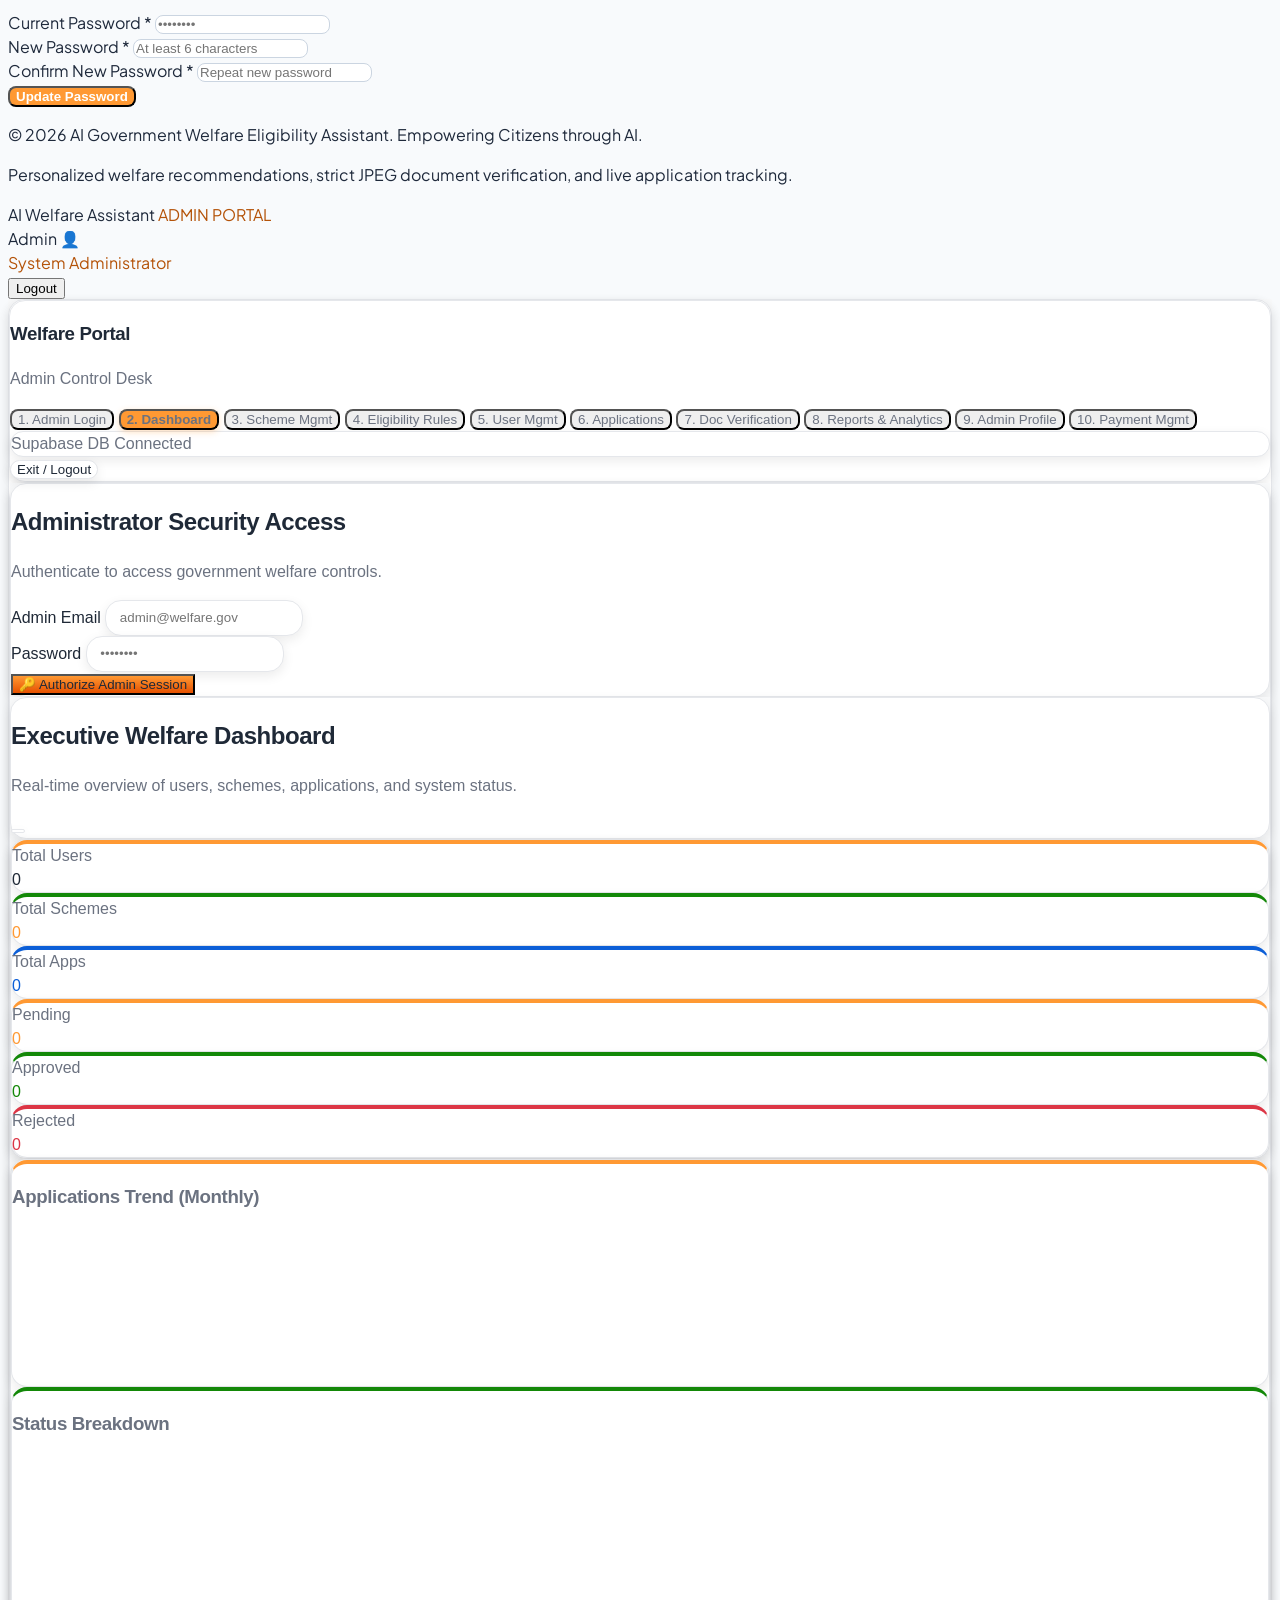
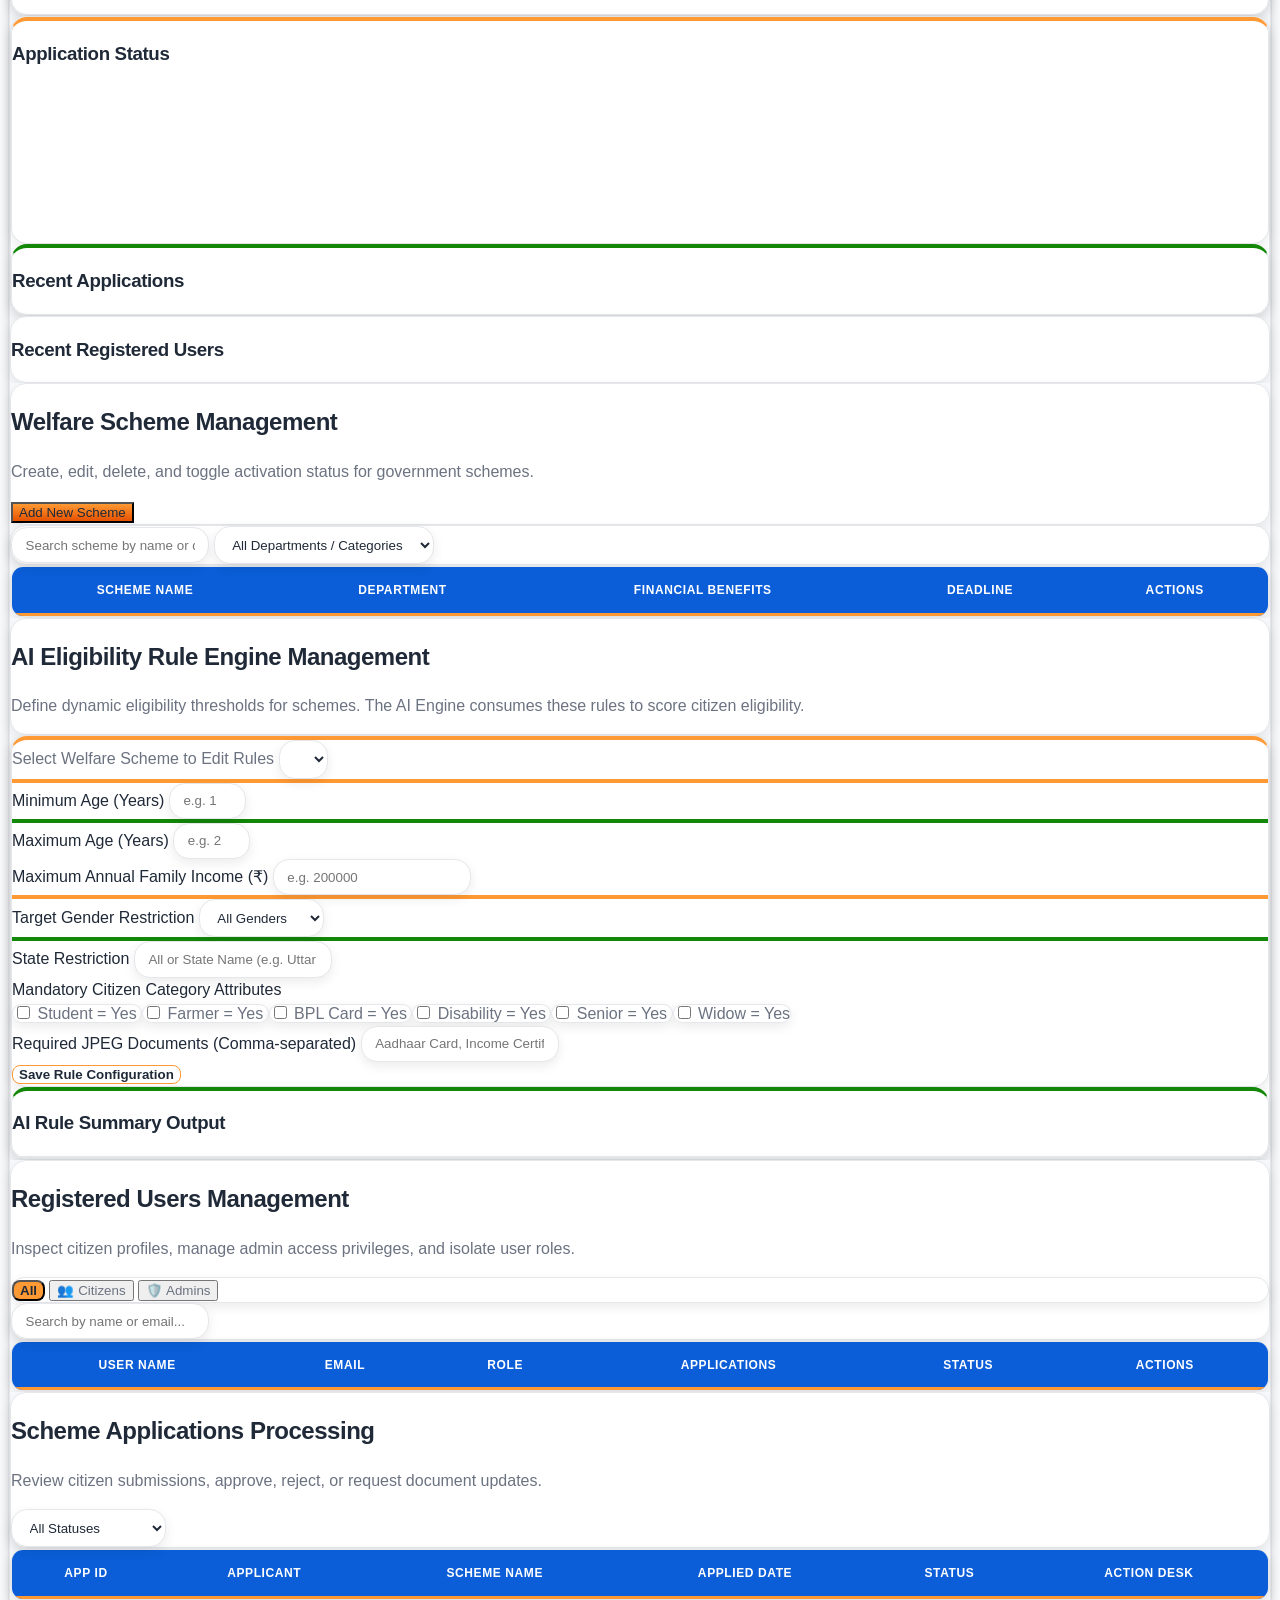
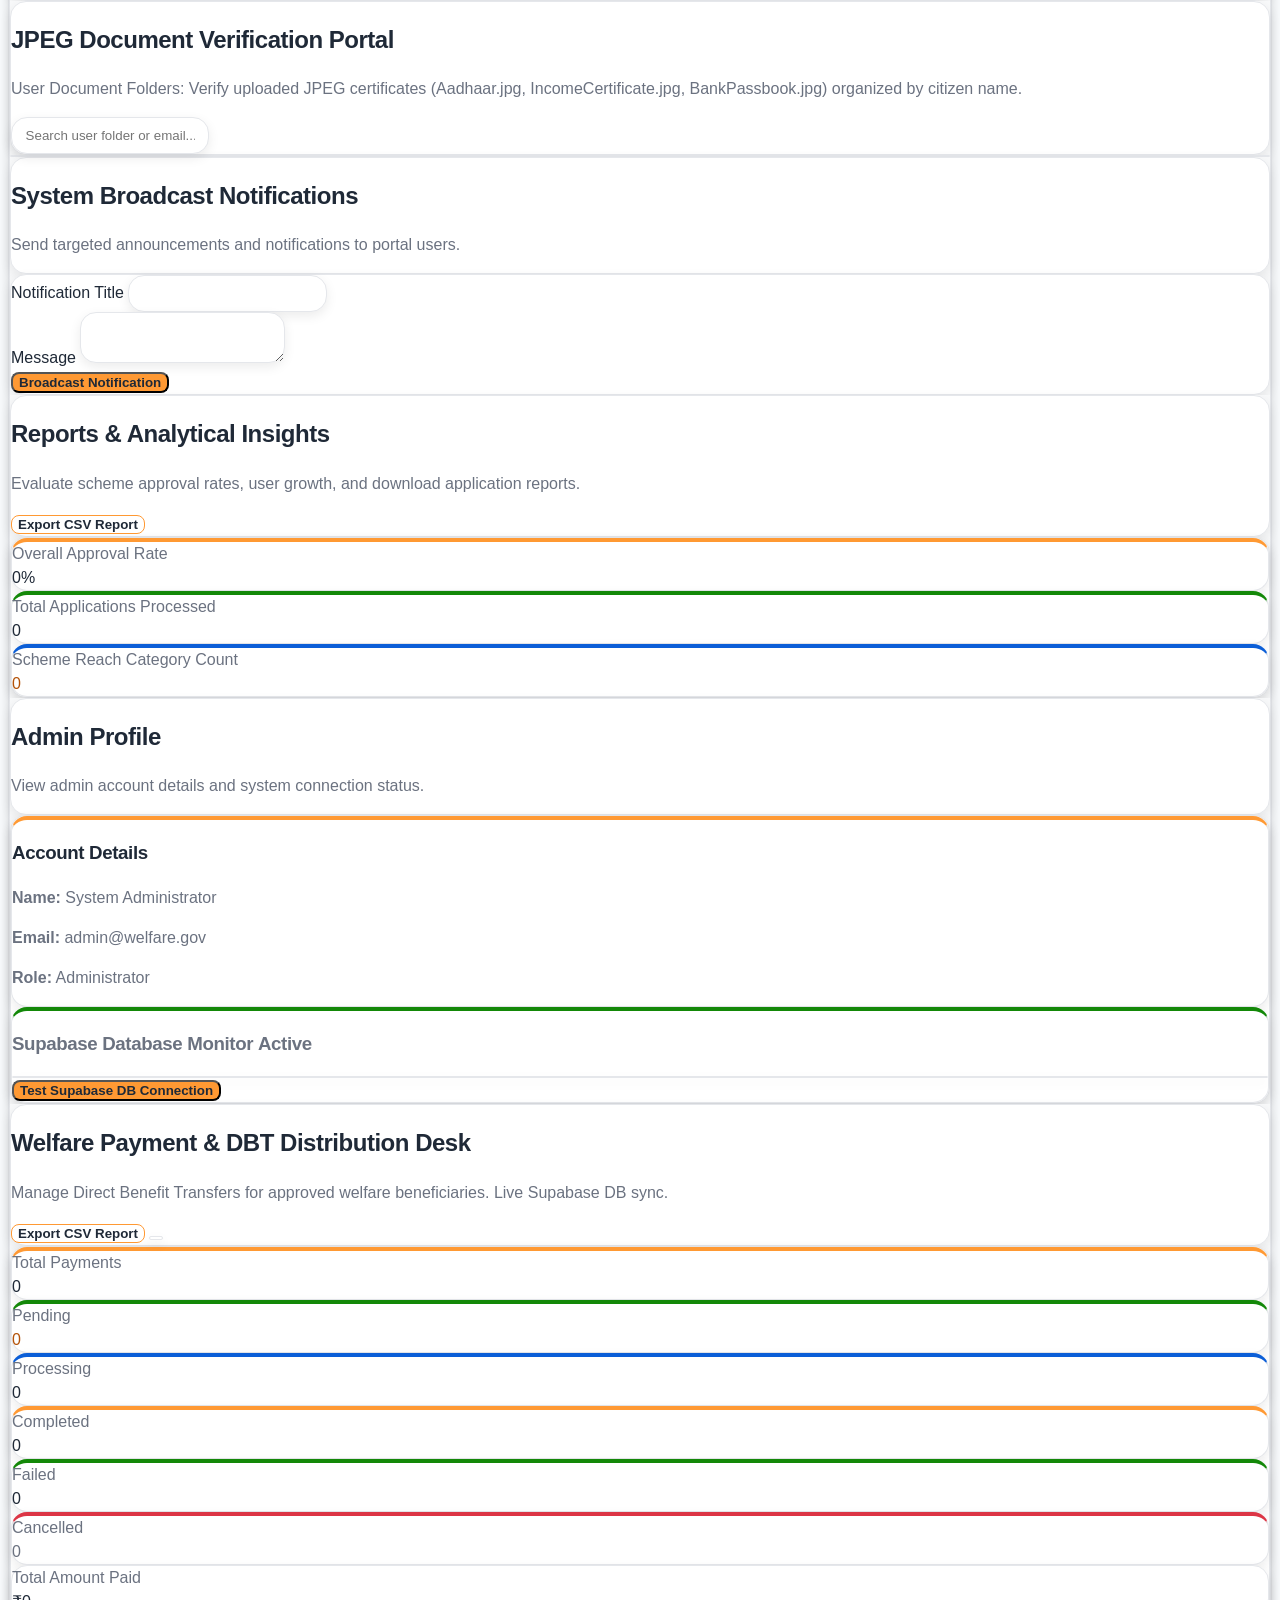
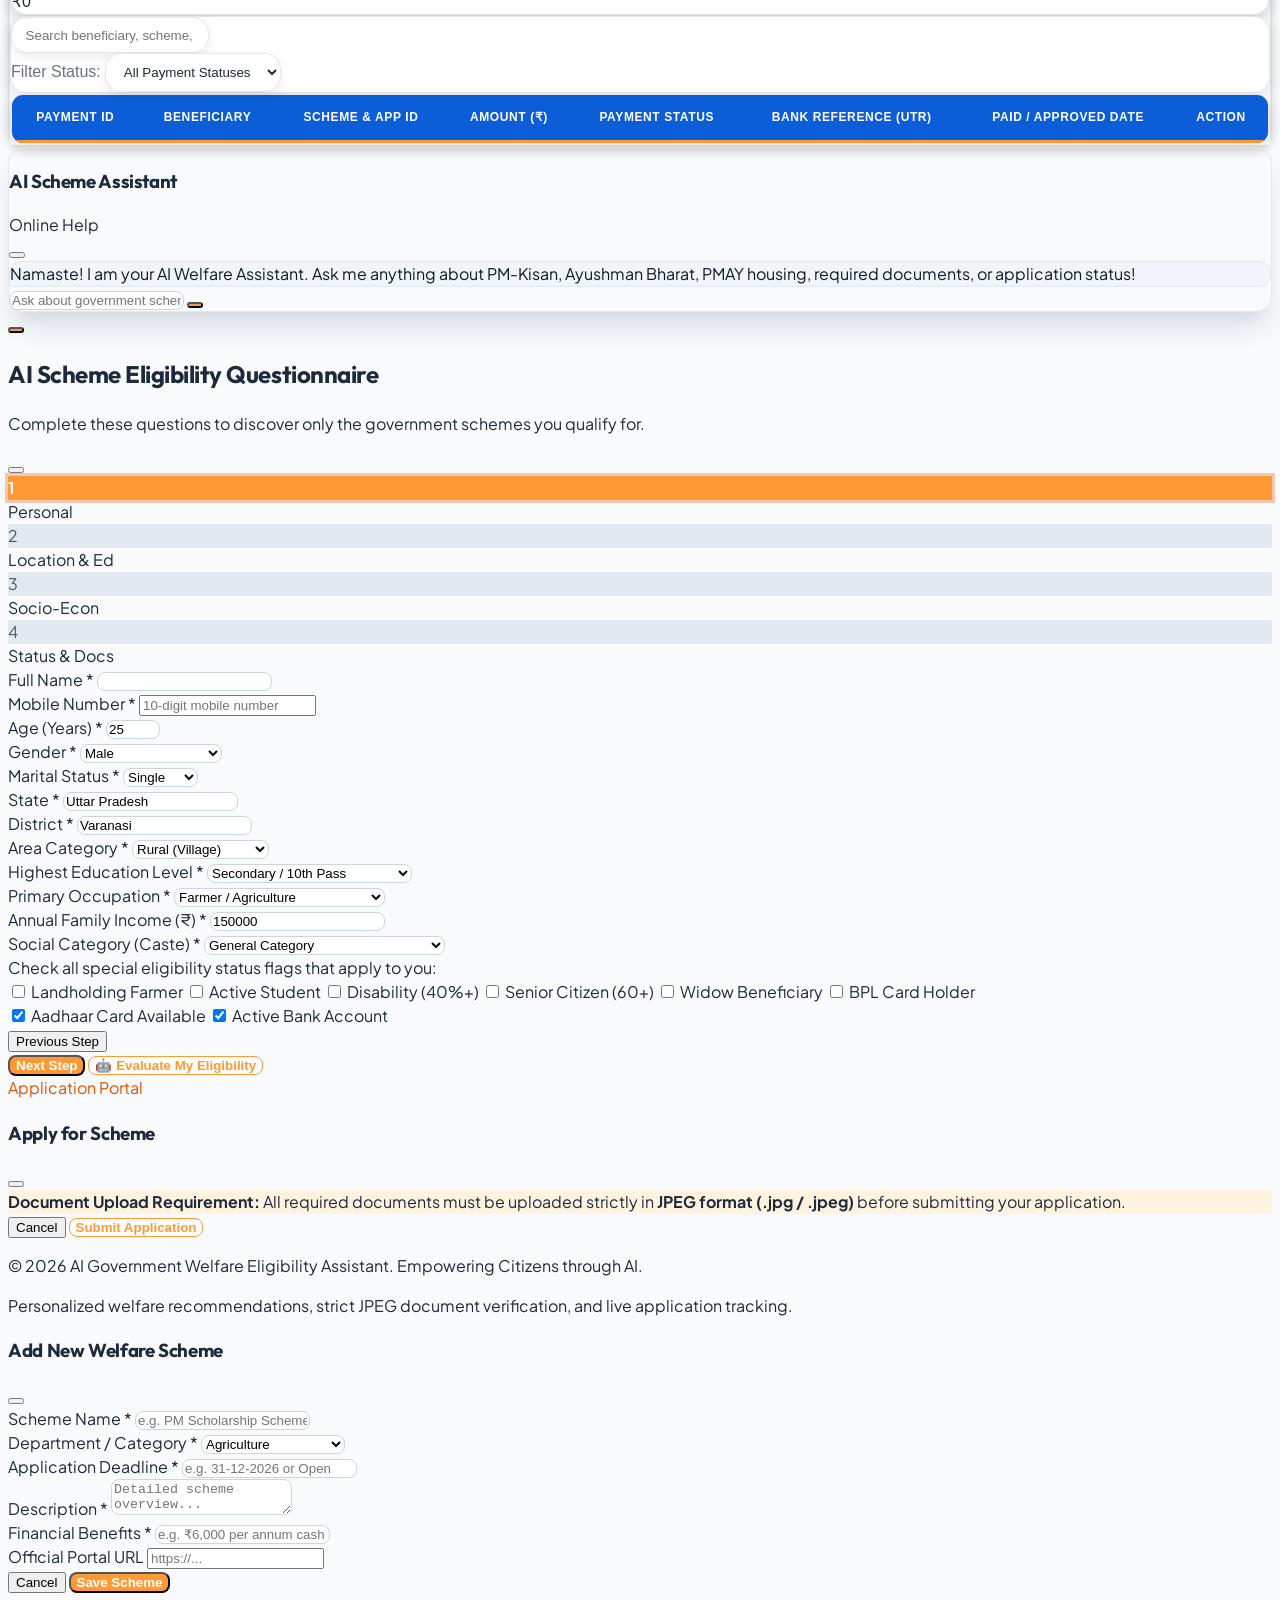
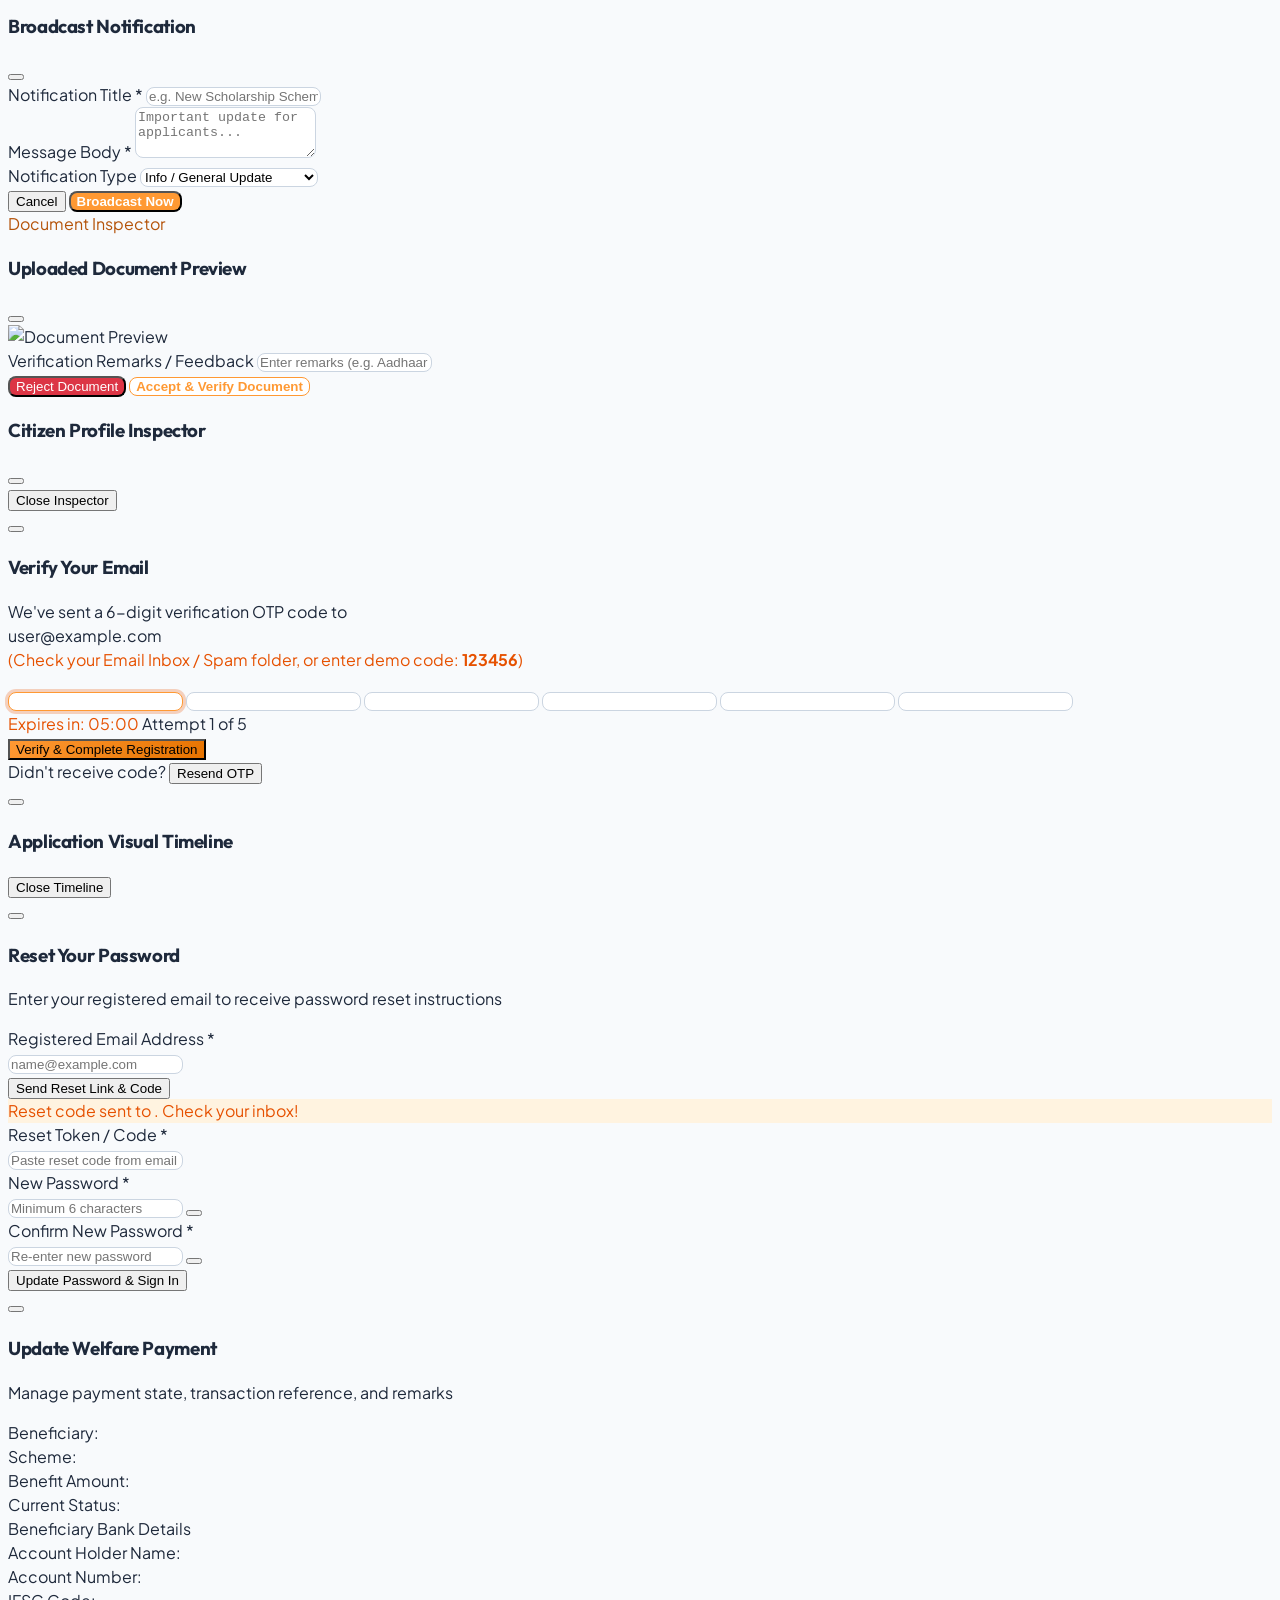
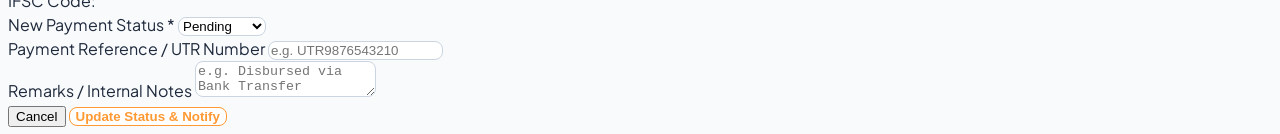
==== commit 709d3f89: "Fix payment management module" ====
--- a/index.html
+++ b/index.html
@@ -1958,7 +1958,7 @@
                                             <th class="p-3">Amount (₹)</th>
                                             <th class="p-3">Payment Status</th>
                                             <th class="p-3">Bank Reference (UTR)</th>
-                                            <th class="p-3">Approved Date</th>
+                                            <th class="p-3">Paid / Approved Date</th>
                                             <th class="p-3">Action</th>
                                         </tr>
                                     </thead>
@@ -2735,6 +2735,13 @@
                 <div class="flex justify-between"><span class="text-slate-500 font-semibold">Scheme:</span> <span id="paymentModalScheme" class="font-bold text-slate-800"></span></div>
                 <div class="flex justify-between"><span class="text-slate-500 font-semibold">Benefit Amount:</span> <span id="paymentModalAmount" class="font-bold text-emerald-700 text-sm"></span></div>
                 <div class="flex justify-between"><span class="text-slate-500 font-semibold">Current Status:</span> <span id="paymentModalCurrentStatus" class="font-semibold"></span></div>
+                
+                <div class="pt-2 border-t border-slate-200/80 space-y-1.5 mt-2">
+                    <div class="text-[11px] font-bold text-slate-600 uppercase tracking-wider mb-1">Beneficiary Bank Details</div>
+                    <div class="flex justify-between"><span class="text-slate-500 font-semibold">Account Holder Name:</span> <span id="paymentModalAccountHolder" class="font-bold text-slate-800"></span></div>
+                    <div class="flex justify-between"><span class="text-slate-500 font-semibold">Account Number:</span> <span id="paymentModalAccountNumber" class="font-mono font-bold text-slate-800"></span></div>
+                    <div class="flex justify-between"><span class="text-slate-500 font-semibold">IFSC Code:</span> <span id="paymentModalIfsc" class="font-mono font-bold text-slate-800"></span></div>
+                </div>
             </div>
 
             <form id="updatePaymentForm" onsubmit="handlePaymentStatusSubmit(event); return false;" class="space-y-4">
